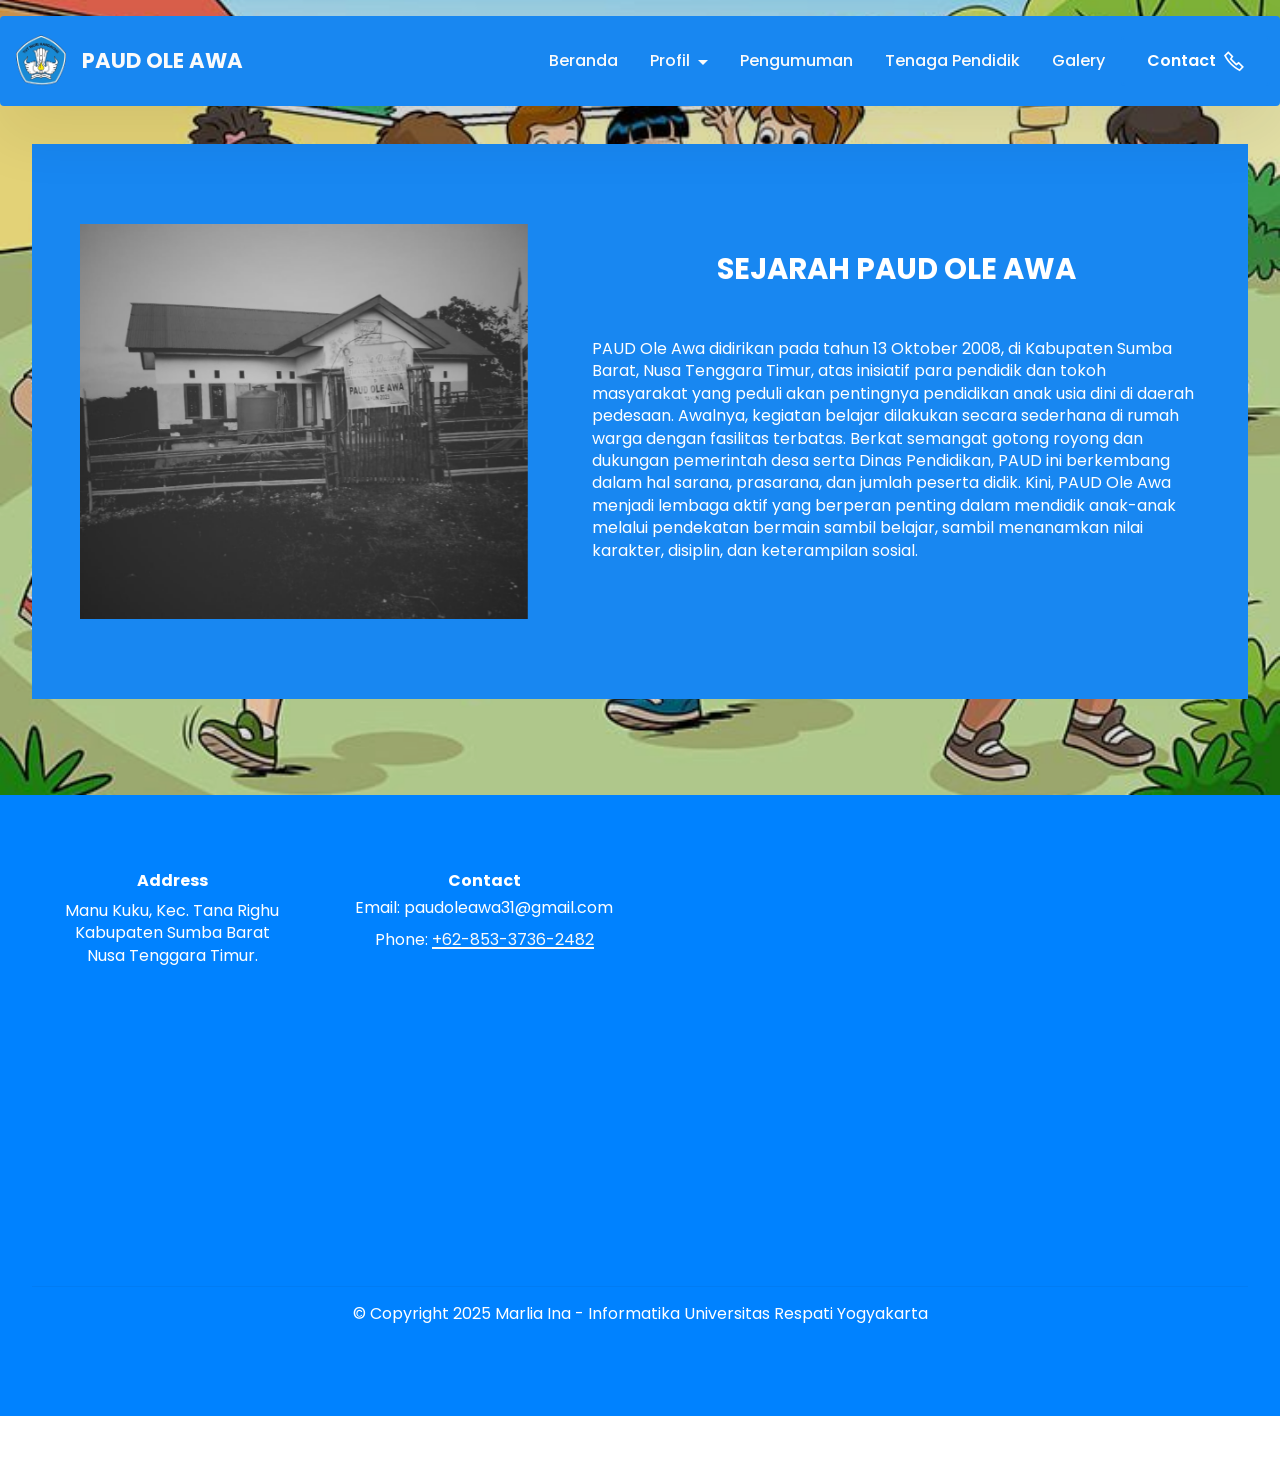
==== page1.html @ bfd46611 "create github pages" ====
<!DOCTYPE html>
<html  >
<head>
  <!-- Site made with Mobirise Website Builder v6.0.1, https://mobirise.com -->
  <meta charset="UTF-8">
  <meta http-equiv="X-UA-Compatible" content="IE=edge">
  <meta name="generator" content="Mobirise v6.0.1, mobirise.com">
  <meta name="viewport" content="width=device-width, initial-scale=1, minimum-scale=1">
  <link rel="shortcut icon" href="assets/images/logo-lg-removebg-preview.png-108x113.png" type="image/x-icon">
  <meta name="description" content="">
  
  
  <title>Sejarah</title>
  <link rel="stylesheet" href="assets/web/assets/mobirise-icons2/mobirise2.css">
  <link rel="stylesheet" href="assets/bootstrap/css/bootstrap.min.css">
  <link rel="stylesheet" href="assets/bootstrap/css/bootstrap-grid.min.css">
  <link rel="stylesheet" href="assets/bootstrap/css/bootstrap-reboot.min.css">
  <link rel="stylesheet" href="assets/animatecss/animate.css">
  <link rel="stylesheet" href="assets/dropdown/css/style.css">
  <link rel="stylesheet" href="assets/socicon/css/styles.css">
  <link rel="stylesheet" href="assets/theme/css/style.css">
  <link rel="preload" href="https://fonts.googleapis.com/css?family=Poppins:100,100i,200,200i,300,300i,400,400i,500,500i,600,600i,700,700i,800,800i,900,900i&display=swap" as="style" onload="this.onload=null;this.rel='stylesheet'">
  <noscript><link rel="stylesheet" href="https://fonts.googleapis.com/css?family=Poppins:100,100i,200,200i,300,300i,400,400i,500,500i,600,600i,700,700i,800,800i,900,900i&display=swap"></noscript>
  <link rel="preload" as="style" href="assets/mobirise/css/mbr-additional.css?v=QwxyKS"><link rel="stylesheet" href="assets/mobirise/css/mbr-additional.css?v=QwxyKS" type="text/css">

  
  
  
</head>
<body>
  
  <section data-bs-version="5.1" class="menu menu5 cid-uJWEbFoVuN" once="menu" id="menu05-1w">
	

	<nav class="navbar navbar-dropdown navbar-fixed-top navbar-expand-lg">
		<div class="container">
			<div class="navbar-brand">
				<span class="navbar-logo">
					<a href="index.html">
						<img src="assets/images/logo-lg-removebg-preview.png-108x113.png" alt="Mobirise Website Builder" style="height: 3.3rem;">
					</a>
				</span>
				<span class="navbar-caption-wrap"><a class="navbar-caption text-white display-4" href="index.html">PAUD OLE AWA</a></span>
			</div>
			<button class="navbar-toggler" type="button" data-toggle="collapse" data-bs-toggle="collapse" data-target="#navbarSupportedContent" data-bs-target="#navbarSupportedContent" aria-controls="navbarNavAltMarkup" aria-expanded="false" aria-label="Toggle navigation">
				<div class="hamburger">
					<span></span>
					<span></span>
					<span></span>
					<span></span>
				</div>
			</button>
			<div class="collapse navbar-collapse" id="navbarSupportedContent">
				<ul class="navbar-nav nav-dropdown" data-app-modern-menu="true"><li class="nav-item"><a class="nav-link link text-white display-7" href="index.html">Beranda</a></li><li class="nav-item dropdown"><a class="nav-link link dropdown-toggle text-white display-7" href="https://mobiri.se" data-toggle="dropdown-submenu" data-bs-toggle="dropdown" data-bs-auto-close="outside" aria-expanded="false">Profil</a><div class="dropdown-menu" aria-labelledby="dropdown-816"><a class="dropdown-item text-white display-7" href="page1.html">Sejarah Sekolah</a><a class="dropdown-item text-white display-7" href="page2.html">Visi-Misi dan Tujuan</a><a class="dropdown-item text-white display-7" href="page3.html">Struktur Organisasi</a><a class="dropdown-item text-white text-primary display-7" href="page9.html">Fasilitas</a></div></li><li class="nav-item">
						<a class="nav-link link text-white text-primary display-7" href="page5.html" aria-expanded="false">Pengumuman</a>
					</li>
					
					<li class="nav-item">
						<a class="nav-link link text-white display-7" href="page10.html" aria-expanded="false">Tenaga Pendidik</a>
					</li><li class="nav-item"><a class="nav-link link text-white display-7" href="page12.html">Galery</a></li></ul>
				<div class="navbar-buttons mbr-section-btn"><a class="btn btn-primary display-7" href="https://wa.me/6285337302482"><span class="mobi-mbri mobi-mbri-phone mbr-iconfont mbr-iconfont-btn" style="font-size: 20px;"></span>Contact</a></div>
			</div>
		</div>
	</nav>
</section>

<section data-bs-version="5.1" class="features17 cid-uLC2qaHLBu" id="features17-2s">
    

    
    <div class="mbr-overlay" style="opacity: 0.1; background-color: rgb(0, 0, 0);">
    </div>
    <div class="container">
        <div class="content-wrapper">
            <div class="row align-items-center">
                <div class="col-12 col-lg-5">
                    <div class="image-wrapper">
                        <img src="assets/images/paud-ole-awa-diedit-diedit.jpg-1005x885.jpg" alt="Mobirise Website Builder">
                    </div>
                </div>
                <div class="col-12 col-lg">
                    <div class="text-wrapper">
                        <h6 class="card-title mbr-fonts-style display-5">
                            <strong>SEJARAH PAUD OLE AWA</strong><br><strong><br></strong></h6>
                        <p class="mbr-text mbr-fonts-style mb-4 display-7">PAUD Ole Awa didirikan pada tahun 13 Oktober 2008, di Kabupaten Sumba Barat, Nusa Tenggara Timur, atas inisiatif para pendidik dan tokoh masyarakat yang peduli akan pentingnya pendidikan anak usia dini di daerah pedesaan. Awalnya, kegiatan belajar dilakukan secara sederhana di rumah warga dengan fasilitas terbatas. Berkat semangat gotong royong dan dukungan pemerintah desa serta Dinas Pendidikan, PAUD ini berkembang dalam hal sarana, prasarana, dan jumlah peserta didik. Kini, PAUD Ole Awa menjadi lembaga aktif yang berperan penting dalam mendidik anak-anak melalui pendekatan bermain sambil belajar, sambil menanamkan nilai karakter, disiplin, dan keterampilan sosial.</p>
                        
                    </div>
                </div>
            </div>
        </div>
    </div>
</section>

<section data-bs-version="5.1" class="footer6 cid-uLQdcfzUUz" once="footers" id="footer6-35">

    

    

    <div class="container">
        <div class="row content mbr-white">
            <div class="col-12 col-md-3 mbr-fonts-style display-7">
                <h5 class="mbr-section-subtitle mbr-fonts-style mb-2 display-7">
                    <strong>Address</strong>
                </h5>
                <p class="mbr-text mbr-fonts-style display-7">Manu Kuku, Kec. Tana Righu
<br>Kabupaten Sumba Barat
<br>Nusa Tenggara Timur.</p> <br>
                <h5 class="mbr-section-subtitle mbr-fonts-style mb-2 mt-4 display-7"></h5>
                <p class="mbr-text mbr-fonts-style mb-4 display-7"><br><br></p>
            </div>
            <div class="col-12 col-md-3 mbr-fonts-style display-7">
                <h5 class="mbr-section-subtitle mbr-fonts-style mb-2 display-7"><strong>Contact</strong></h5>
                <ul class="list mbr-fonts-style mb-4 display-7"><p>Email: paudoleawa31@gmail.com</p><p>Phone: <a href="https://wa.me/6285337302482" class="text-white">+62-853-3736-2482</a></p></ul>
                <h5 class="mbr-section-subtitle mbr-fonts-style mb-2 mt-5 display-7"></h5>
                <p class="mbr-text mbr-fonts-style mb-4 display-7"></p>
            </div>
            <div class="col-12 col-md-6">
                <div class="google-map"><iframe frameborder="0" style="border:0" src="https://www.google.com/maps/embed?pb=!1m18!1m12!1m3!1d31482.53290377568!2d119.40057334431647!3d-9.481165898339844!2m3!1f0!2f0!3f0!3m2!1i1024!2i768!4f13.1!3m3!1m2!1s0x2c4b277cff367c2d%3A0xf6e9ad5cb573e5f2!2sManu%20Kuku%2C%20Kec.%20Tana%20Righu%2C%20Kabupaten%20Sumba%20Barat%2C%20Nusa%20Tenggara%20Tim.!5e0!3m2!1sid!2sid!4v1749465279510!5m2!1sid!2sid" allowfullscreen=""></iframe></div>
            </div>
            <div class="col-md-6">
                
            </div>
        </div>
        <div class="footer-lower">
            <div class="media-container-row">
                <div class="col-sm-12">
                    <hr>
                </div>
            </div>
            <div class="col-sm-12 copyright pl-0">
                <p class="mbr-text mbr-fonts-style mbr-white display-7">
                    © Copyright 2025 Marlia Ina - Informatika Universitas Respati Yogyakarta</p>
            </div>
        </div>
    </div>
</section><section class="display-7" style="padding: 0;align-items: center;justify-content: center;flex-wrap: wrap;    align-content: center;display: flex;position: relative;height: 4rem;"><a href="https://mobiri.se/" style="flex: 1 1;height: 4rem;position: absolute;width: 100%;z-index: 1;"><img alt="" style="height: 4rem;" src="[data-uri]"></a><p style="margin: 0;text-align: center;" class="display-7">&#8204;</p><a style="z-index:1" href="https://mobirise.com/builder/ai-website-generator.html">AI Website Generator</a></section><script src="assets/bootstrap/js/bootstrap.bundle.min.js"></script>  <script src="assets/smoothscroll/smooth-scroll.js"></script>  <script src="assets/ytplayer/index.js"></script>  <script src="assets/dropdown/js/navbar-dropdown.js"></script>  <script src="assets/theme/js/script.js"></script>  
  
  
 <div id="scrollToTop" class="scrollToTop mbr-arrow-up"><a style="text-align: center;"><i class="mbr-arrow-up-icon mbr-arrow-up-icon-cm cm-icon cm-icon-smallarrow-up"></i></a></div>
    <input name="animation" type="hidden">
  </body>
</html>
---- assets/web/assets/mobirise-icons2/mobirise2.css ----
@font-face {
  font-family: 'Moririse2';
  font-display: swap;
  src:  url('mobirise2.eot?f2bix4');
  src:  url('mobirise2.eot?f2bix4#iefix') format('embedded-opentype'),
    url('mobirise2.ttf?f2bix4') format('truetype'),
    url('mobirise2.woff?f2bix4') format('woff'),
    url('mobirise2.svg?f2bix4#mobirise2') format('svg');
  font-weight: normal;
  font-style: normal;
}

[class^="mobi-"], [class*=" mobi-"] {
  /* use !important to prevent issues with browser extensions that change fonts */
  font-family: 'Moririse2' !important;
  speak: none;
  font-style: normal;
  font-weight: normal;
  font-variant: normal;
  text-transform: none;
  line-height: 1;

  /* Better Font Rendering =========== */
  -webkit-font-smoothing: antialiased;
  -moz-osx-font-smoothing: grayscale;
}

.mobi-mbri-add-submenu:before {
  content: "\e900";
}
.mobi-mbri-alert:before {
  content: "\e901";
}
.mobi-mbri-align-center:before {
  content: "\e902";
}
.mobi-mbri-align-justify:before {
  content: "\e903";
}
.mobi-mbri-align-left:before {
  content: "\e904";
}
.mobi-mbri-align-right:before {
  content: "\e905";
}
.mobi-mbri-android:before {
  content: "\e906";
}
.mobi-mbri-apple:before {
  content: "\e907";
}
.mobi-mbri-arrow-down:before {
  content: "\e908";
}
.mobi-mbri-arrow-next:before {
  content: "\e909";
}
.mobi-mbri-arrow-prev:before {
  content: "\e90a";
}
.mobi-mbri-arrow-up:before {
  content: "\e90b";
}
.mobi-mbri-bold:before {
  content: "\e90c";
}
.mobi-mbri-bookmark:before {
  content: "\e90d";
}
.mobi-mbri-bootstrap:before {
  content: "\e90e";
}
.mobi-mbri-briefcase:before {
  content: "\e90f";
}
.mobi-mbri-browse:before {
  content: "\e910";
}
.mobi-mbri-bulleted-list:before {
  content: "\e911";
}
.mobi-mbri-calendar:before {
  content: "\e912";
}
.mobi-mbri-camera:before {
  content: "\e913";
}
.mobi-mbri-cart-add:before {
  content: "\e914";
}
.mobi-mbri-cart-full:before {
  content: "\e915";
}
.mobi-mbri-cash:before {
  content: "\e916";
}
.mobi-mbri-change-style:before {
  content: "\e917";
}
.mobi-mbri-chat:before {
  content: "\e918";
}
.mobi-mbri-clock:before {
  content: "\e919";
}
.mobi-mbri-close:before {
  content: "\e91a";
}
.mobi-mbri-cloud:before {
  content: "\e91b";
}
.mobi-mbri-code:before {
  content: "\e91c";
}
.mobi-mbri-contact-form:before {
  content: "\e91d";
}
.mobi-mbri-credit-card:before {
  content: "\e91e";
}
.mobi-mbri-cursor-click:before {
  content: "\e91f";
}
.mobi-mbri-cust-feedback:before {
  content: "\e920";
}
.mobi-mbri-database:before {
  content: "\e921";
}
.mobi-mbri-delivery:before {
  content: "\e922";
}
.mobi-mbri-desktop:before {
  content: "\e923";
}
.mobi-mbri-devices:before {
  content: "\e924";
}
.mobi-mbri-down:before {
  content: "\e925";
}
.mobi-mbri-download-2:before {
  content: "\e926";
}
.mobi-mbri-download:before {
  content: "\e927";
}
.mobi-mbri-drag-n-drop-2:before {
  content: "\e928";
}
.mobi-mbri-drag-n-drop:before {
  content: "\e929";
}
.mobi-mbri-edit-2:before {
  content: "\e92a";
}
.mobi-mbri-edit:before {
  content: "\e92b";
}
.mobi-mbri-error:before {
  content: "\e92c";
}
.mobi-mbri-extension:before {
  content: "\e92d";
}
.mobi-mbri-features:before {
  content: "\e92e";
}
.mobi-mbri-file:before {
  content: "\e92f";
}
.mobi-mbri-flag:before {
  content: "\e930";
}
.mobi-mbri-folder:before {
  content: "\e931";
}
.mobi-mbri-gift:before {
  content: "\e932";
}
.mobi-mbri-github:before {
  content: "\e933";
}
.mobi-mbri-globe-2:before {
  content: "\e934";
}
.mobi-mbri-globe:before {
  content: "\e935";
}
.mobi-mbri-growing-chart:before {
  content: "\e936";
}
.mobi-mbri-hearth:before {
  content: "\e937";
}
.mobi-mbri-help:before {
  content: "\e938";
}
.mobi-mbri-home:before {
  content: "\e939";
}
.mobi-mbri-hot-cup:before {
  content: "\e93a";
}
.mobi-mbri-idea:before {
  content: "\e93b";
}
.mobi-mbri-image-gallery:before {
  content: "\e93c";
}
.mobi-mbri-image-slider:before {
  content: "\e93d";
}
.mobi-mbri-info:before {
  content: "\e93e";
}
.mobi-mbri-italic:before {
  content: "\e93f";
}
.mobi-mbri-key:before {
  content: "\e940";
}
.mobi-mbri-laptop:before {
  content: "\e941";
}
.mobi-mbri-layers:before {
  content: "\e942";
}
.mobi-mbri-left-right:before {
  content: "\e943";
}
.mobi-mbri-left:before {
  content: "\e944";
}
.mobi-mbri-letter:before {
  content: "\e945";
}
.mobi-mbri-like:before {
  content: "\e946";
}
.mobi-mbri-link:before {
  content: "\e947";
}
.mobi-mbri-lock:before {
  content: "\e948";
}
.mobi-mbri-login:before {
  content: "\e949";
}
.mobi-mbri-logout:before {
  content: "\e94a";
}
.mobi-mbri-magic-stick:before {
  content: "\e94b";
}
.mobi-mbri-map-pin:before {
  content: "\e94c";
}
.mobi-mbri-menu:before {
  content: "\e94d";
}
.mobi-mbri-mobile-2:before {
  content: "\e94e";
}
.mobi-mbri-mobile-horizontal:before {
  content: "\e94f";
}
.mobi-mbri-mobile:before {
  content: "\e950";
}
.mobi-mbri-mobirise:before {
  content: "\e951";
}
.mobi-mbri-more-horizontal:before {
  content: "\e952";
}
.mobi-mbri-more-vertical:before {
  content: "\e953";
}
.mobi-mbri-music:before {
  content: "\e954";
}
.mobi-mbri-new-file:before {
  content: "\e955";
}
.mobi-mbri-numbered-list:before {
  content: "\e956";
}
.mobi-mbri-opened-folder:before {
  content: "\e957";
}
.mobi-mbri-pages:before {
  content: "\e958";
}
.mobi-mbri-paper-plane:before {
  content: "\e959";
}
.mobi-mbri-paperclip:before {
  content: "\e95a";
}
.mobi-mbri-phone:before {
  content: "\e95b";
}
.mobi-mbri-photo:before {
  content: "\e95c";
}
.mobi-mbri-photos:before {
  content: "\e95d";
}
.mobi-mbri-pin:before {
  content: "\e95e";
}
.mobi-mbri-play:before {
  content: "\e95f";
}
.mobi-mbri-plus:before {
  content: "\e960";
}
.mobi-mbri-preview:before {
  content: "\e961";
}
.mobi-mbri-print:before {
  content: "\e962";
}
.mobi-mbri-protect:before {
  content: "\e963";
}
.mobi-mbri-question:before {
  content: "\e964";
}
.mobi-mbri-quote-left:before {
  content: "\e965";
}
.mobi-mbri-quote-right:before {
  content: "\e966";
}
.mobi-mbri-redo:before {
  content: "\e967";
}
.mobi-mbri-refresh:before {
  content: "\e968";
}
.mobi-mbri-responsive-2:before {
  content: "\e969";
}
.mobi-mbri-responsive:before {
  content: "\e96a";
}
.mobi-mbri-right:before {
  content: "\e96b";
}
.mobi-mbri-rocket:before {
  content: "\e96c";
}
.mobi-mbri-sad-face:before {
  content: "\e96d";
}
.mobi-mbri-sale:before {
  content: "\e96e";
}
.mobi-mbri-save:before {
  content: "\e96f";
}
.mobi-mbri-search:before {
  content: "\e970";
}
.mobi-mbri-setting-2:before {
  content: "\e971";
}
.mobi-mbri-setting-3:before {
  content: "\e972";
}
.mobi-mbri-setting:before {
  content: "\e973";
}
.mobi-mbri-share:before {
  content: "\e974";
}
.mobi-mbri-shopping-bag:before {
  content: "\e975";
}
.mobi-mbri-shopping-basket:before {
  content: "\e976";
}
.mobi-mbri-shopping-cart:before {
  content: "\e977";
}
.mobi-mbri-sites:before {
  content: "\e978";
}
.mobi-mbri-smile-face:before {
  content: "\e979";
}
.mobi-mbri-speed:before {
  content: "\e97a";
}
.mobi-mbri-star:before {
  content: "\e97b";
}
.mobi-mbri-success:before {
  content: "\e97c";
}
.mobi-mbri-sun:before {
  content: "\e97d";
}
.mobi-mbri-sun2:before {
  content: "\e97e";
}
.mobi-mbri-tablet-vertical:before {
  content: "\e97f";
}
.mobi-mbri-tablet:before {
  content: "\e980";
}
.mobi-mbri-target:before {
  content: "\e981";
}
.mobi-mbri-timer:before {
  content: "\e982";
}
.mobi-mbri-to-ftp:before {
  content: "\e983";
}
.mobi-mbri-to-local-drive:before {
  content: "\e984";
}
.mobi-mbri-touch-swipe:before {
  content: "\e985";
}
.mobi-mbri-touch:before {
  content: "\e986";
}
.mobi-mbri-trash:before {
  content: "\e987";
}
.mobi-mbri-underline:before {
  content: "\e988";
}
.mobi-mbri-undo:before {
  content: "\e989";
}
.mobi-mbri-unlink:before {
  content: "\e98a";
}
.mobi-mbri-unlock:before {
  content: "\e98b";
}
.mobi-mbri-up-down:before {
  content: "\e98c";
}
.mobi-mbri-up:before {
  content: "\e98d";
}
.mobi-mbri-update:before {
  content: "\e98e";
}
.mobi-mbri-upload-2:before {
  content: "\e98f";
}
.mobi-mbri-upload:before {
  content: "\e990";
}
.mobi-mbri-user-2:before {
  content: "\e991";
}
.mobi-mbri-user:before {
  content: "\e992";
}
.mobi-mbri-users:before {
  content: "\e993";
}
.mobi-mbri-video-play:before {
  content: "\e994";
}
.mobi-mbri-video:before {
  content: "\e995";
}
.mobi-mbri-watch:before {
  content: "\e996";
}
.mobi-mbri-website-theme-2:before {
  content: "\e997";
}
.mobi-mbri-website-theme:before {
  content: "\e998";
}
.mobi-mbri-wifi:before {
  content: "\e999";
}
.mobi-mbri-windows:before {
  content: "\e99a";
}
.mobi-mbri-zoom-in:before {
  content: "\e99b";
}
.mobi-mbri-zoom-out:before {
  content: "\e99c";
}
---- assets/dropdown/css/style.css ----
.navbar-dropdown {
  left: 0;
  padding: 0;
  position: absolute;
  right: 0;
  top: 0;
  transition: all 0.45s ease;
  z-index: 1030;
  background: #282828; }
  .navbar-dropdown .navbar-logo {
    margin-right: 0.8rem;
    transition: margin 0.3s ease-in-out;
    vertical-align: middle; }
    .navbar-dropdown .navbar-logo img {
      height: 3.125rem;
      transition: all 0.3s ease-in-out; }
    .navbar-dropdown .navbar-logo.mbr-iconfont {
      font-size: 3.125rem;
      line-height: 3.125rem; }
  .navbar-dropdown .navbar-caption {
    font-weight: 700;
    white-space: normal;
    vertical-align: -4px;
    line-height: 3.125rem !important; }
    .navbar-dropdown .navbar-caption, .navbar-dropdown .navbar-caption:hover {
      color: inherit;
      text-decoration: none; }
  .navbar-dropdown .mbr-iconfont + .navbar-caption {
    vertical-align: -1px; }
  .navbar-dropdown.navbar-fixed-top {
    position: fixed; }
  .navbar-dropdown .navbar-brand span {
    vertical-align: -4px; }
  .navbar-dropdown.bg-color.transparent {
    background: none; }
  .navbar-dropdown.navbar-short .navbar-brand {
    padding: 0.625rem 0; }
    .navbar-dropdown.navbar-short .navbar-brand span {
      vertical-align: -1px; }
  .navbar-dropdown.navbar-short .navbar-caption {
    line-height: 2.375rem !important;
    vertical-align: -2px; }
  .navbar-dropdown.navbar-short .navbar-logo {
    margin-right: 0.5rem; }
    .navbar-dropdown.navbar-short .navbar-logo img {
      height: 2.375rem; }
    .navbar-dropdown.navbar-short .navbar-logo.mbr-iconfont {
      font-size: 2.375rem;
      line-height: 2.375rem; }
  .navbar-dropdown.navbar-short .mbr-table-cell {
    height: 3.625rem; }
  .navbar-dropdown .navbar-close {
    left: 0.6875rem;
    position: fixed;
    top: 0.75rem;
    z-index: 1000; }
  .navbar-dropdown .hamburger-icon {
    content: "";
    display: inline-block;
    vertical-align: middle;
    width: 16px;
    -webkit-box-shadow: 0 -6px 0 1px #282828,0 0 0 1px #282828,0 6px 0 1px #282828;
    -moz-box-shadow: 0 -6px 0 1px #282828,0 0 0 1px #282828,0 6px 0 1px #282828;
    box-shadow: 0 -6px 0 1px #282828,0 0 0 1px #282828,0 6px 0 1px #282828; }

.dropdown-menu .dropdown-toggle[data-toggle="dropdown-submenu"]::after {
  border-bottom: 0.35em solid transparent;
  border-left: 0.35em solid;
  border-right: 0;
  border-top: 0.35em solid transparent;
  margin-left: 0.3rem; }

.dropdown-menu .dropdown-item:focus {
  outline: 0; }

.nav-dropdown {
  font-size: 0.75rem;
  font-weight: 500;
  height: auto !important; }
  .nav-dropdown .nav-btn {
    padding-left: 1rem; }
  .nav-dropdown .link {
    margin: .667em 1.667em;
    font-weight: 500;
    padding: 0;
    transition: color .2s ease-in-out; }
    .nav-dropdown .link.dropdown-toggle {
      margin-right: 2.583em; }
      .nav-dropdown .link.dropdown-toggle::after {
        margin-left: .25rem;
        border-top: 0.35em solid;
        border-right: 0.35em solid transparent;
        border-left: 0.35em solid transparent;
        border-bottom: 0; }
      .nav-dropdown .link.dropdown-toggle[aria-expanded="true"] {
        margin: 0;
        padding: 0.667em 3.263em  0.667em 1.667em; }
  .nav-dropdown .link::after,
  .nav-dropdown .dropdown-item::after {
    color: inherit; }
  .nav-dropdown .btn {
    font-size: 0.75rem;
    font-weight: 700;
    letter-spacing: 0;
    margin-bottom: 0;
    padding-left: 1.25rem;
    padding-right: 1.25rem; }
  .nav-dropdown .dropdown-menu {
    border-radius: 0;
    border: 0;
    left: 0;
    margin: 0;
    padding-bottom: 1.25rem;
    padding-top: 1.25rem;
    position: relative; }
  .nav-dropdown .dropdown-submenu {
    margin-left: 0.125rem;
    top: 0; }
  .nav-dropdown .dropdown-item {
    font-weight: 500;
    line-height: 2;
    padding: 0.3846em 4.615em 0.3846em 1.5385em;
    position: relative;
    transition: color .2s ease-in-out, background-color .2s ease-in-out; }
    .nav-dropdown .dropdown-item::after {
      margin-top: -0.3077em;
      position: absolute;
      right: 1.1538em;
      top: 50%; }
    .nav-dropdown .dropdown-item:focus, .nav-dropdown .dropdown-item:hover {
      background: none; }

@media (max-width: 767px) {
  .nav-dropdown.navbar-toggleable-sm {
    bottom: 0;
    display: none;
    left: 0;
    overflow-x: hidden;
    position: fixed;
    top: 0;
    transform: translateX(-100%);
    -ms-transform: translateX(-100%);
    -webkit-transform: translateX(-100%);
    width: 18.75rem;
    z-index: 999; } }
.nav-dropdown.navbar-toggleable-xl {
  bottom: 0;
  display: none;
  left: 0;
  overflow-x: hidden;
  position: fixed;
  top: 0;
  transform: translateX(-100%);
  -ms-transform: translateX(-100%);
  -webkit-transform: translateX(-100%);
  width: 18.75rem;
  z-index: 999; }

.nav-dropdown-sm {
  display: block !important;
  overflow-x: hidden;
  overflow: auto;
  padding-top: 3.875rem; }
  .nav-dropdown-sm::after {
    content: "";
    display: block;
    height: 3rem;
    width: 100%; }
  .nav-dropdown-sm.collapse.in ~ .navbar-close {
    display: block !important; }
  .nav-dropdown-sm.collapsing, .nav-dropdown-sm.collapse.in {
    transform: translateX(0);
    -ms-transform: translateX(0);
    -webkit-transform: translateX(0);
    transition: all 0.25s ease-out;
    -webkit-transition: all 0.25s ease-out;
    background: #282828; }
  .nav-dropdown-sm.collapsing[aria-expanded="false"] {
    transform: translateX(-100%);
    -ms-transform: translateX(-100%);
    -webkit-transform: translateX(-100%); }
  .nav-dropdown-sm .nav-item {
    display: block;
    margin-left: 0 !important;
    padding-left: 0; }
  .nav-dropdown-sm .link,
  .nav-dropdown-sm .dropdown-item {
    border-top: 1px dotted rgba(255, 255, 255, 0.1);
    font-size: 0.8125rem;
    line-height: 1.6;
    margin: 0 !important;
    padding: 0.875rem 2.4rem 0.875rem 1.5625rem !important;
    position: relative;
    white-space: normal; }
    .nav-dropdown-sm .link:focus, .nav-dropdown-sm .link:hover,
    .nav-dropdown-sm .dropdown-item:focus,
    .nav-dropdown-sm .dropdown-item:hover {
      background: rgba(0, 0, 0, 0.2) !important;
      color: #c0a375; }
  .nav-dropdown-sm .nav-btn {
    position: relative;
    padding: 1.5625rem 1.5625rem 0 1.5625rem; }
    .nav-dropdown-sm .nav-btn::before {
      border-top: 1px dotted rgba(255, 255, 255, 0.1);
      content: "";
      left: 0;
      position: absolute;
      top: 0;
      width: 100%; }
    .nav-dropdown-sm .nav-btn + .nav-btn {
      padding-top: 0.625rem; }
      .nav-dropdown-sm .nav-btn + .nav-btn::before {
        display: none; }
  .nav-dropdown-sm .btn {
    padding: 0.625rem 0; }
  .nav-dropdown-sm .dropdown-toggle[data-toggle="dropdown-submenu"]::after {
    margin-left: .25rem;
    border-top: 0.35em solid;
    border-right: 0.35em solid transparent;
    border-left: 0.35em solid transparent;
    border-bottom: 0; }
  .nav-dropdown-sm .dropdown-toggle[data-toggle="dropdown-submenu"][aria-expanded="true"]::after {
    border-top: 0;
    border-right: 0.35em solid transparent;
    border-left: 0.35em solid transparent;
    border-bottom: 0.35em solid; }
  .nav-dropdown-sm .dropdown-menu {
    margin: 0;
    padding: 0;
    position: relative;
    top: 0;
    left: 0;
    width: 100%;
    border: 0;
    float: none;
    border-radius: 0;
    background: none; }
  .nav-dropdown-sm .dropdown-submenu {
    left: 100%;
    margin-left: 0.125rem;
    margin-top: -1.25rem;
    top: 0; }

.navbar-toggleable-sm .nav-dropdown .dropdown-menu {
  position: absolute; }

.navbar-toggleable-sm .nav-dropdown .dropdown-submenu {
  left: 100%;
  margin-left: 0.125rem;
  margin-top: -1.25rem;
  top: 0; }

.navbar-toggleable-sm.opened .nav-dropdown .dropdown-menu {
  position: relative; }

.navbar-toggleable-sm.opened .nav-dropdown .dropdown-submenu {
  left: 0;
  margin-left: 00rem;
  margin-top: 0rem;
  top: 0; }

.is-builder .nav-dropdown.collapsing {
  transition: none !important; }
---- assets/socicon/css/styles.css ----
@charset "UTF-8";

@font-face {
  font-family: 'Socicon';
  src:  url('../fonts/socicon.eot');
  src:  url('../fonts/socicon.eot?#iefix') format('embedded-opentype'),
    url('../fonts/socicon.woff2') format('woff2'),
    url('../fonts/socicon.ttf') format('truetype'),
    url('../fonts/socicon.woff') format('woff'),
    url('../fonts/socicon.svg#socicon') format('svg');
  font-weight: normal;
  font-style: normal;
  font-display: swap;
}

[data-icon]:before {
  font-family: "socicon" !important;
  content: attr(data-icon);
  font-style: normal !important;
  font-weight: normal !important;
  font-variant: normal !important;
  text-transform: none !important;
  speak: none;
  line-height: 1;
  -webkit-font-smoothing: antialiased;
  -moz-osx-font-smoothing: grayscale;
}

[class^="socicon-"], [class*=" socicon-"] {
  /* use !important to prevent issues with browser extensions that change fonts */
  font-family: 'Socicon' !important;
  speak: none;
  font-style: normal;
  font-weight: normal;
  font-variant: normal;
  text-transform: none;
  line-height: 1;

  /* Better Font Rendering =========== */
  -webkit-font-smoothing: antialiased;
  -moz-osx-font-smoothing: grayscale;
}

.socicon-500px:before {
  content: "\e000";
}
.socicon-8tracks:before {
  content: "\e001";
}
.socicon-airbnb:before {
  content: "\e002";
}
.socicon-alliance:before {
  content: "\e003";
}
.socicon-amazon:before {
  content: "\e004";
}
.socicon-amplement:before {
  content: "\e005";
}
.socicon-android:before {
  content: "\e006";
}
.socicon-angellist:before {
  content: "\e007";
}
.socicon-apple:before {
  content: "\e008";
}
.socicon-appnet:before {
  content: "\e009";
}
.socicon-baidu:before {
  content: "\e00a";
}
.socicon-bandcamp:before {
  content: "\e00b";
}
.socicon-battlenet:before {
  content: "\e00c";
}
.socicon-mixer:before {
  content: "\e00d";
}
.socicon-bebee:before {
  content: "\e00e";
}
.socicon-bebo:before {
  content: "\e00f";
}
.socicon-behance:before {
  content: "\e010";
}
.socicon-blizzard:before {
  content: "\e011";
}
.socicon-blogger:before {
  content: "\e012";
}
.socicon-buffer:before {
  content: "\e013";
}
.socicon-chrome:before {
  content: "\e014";
}
.socicon-coderwall:before {
  content: "\e015";
}
.socicon-curse:before {
  content: "\e016";
}
.socicon-dailymotion:before {
  content: "\e017";
}
.socicon-deezer:before {
  content: "\e018";
}
.socicon-delicious:before {
  content: "\e019";
}
.socicon-deviantart:before {
  content: "\e01a";
}
.socicon-diablo:before {
  content: "\e01b";
}
.socicon-digg:before {
  content: "\e01c";
}
.socicon-discord:before {
  content: "\e01d";
}
.socicon-disqus:before {
  content: "\e01e";
}
.socicon-douban:before {
  content: "\e01f";
}
.socicon-draugiem:before {
  content: "\e020";
}
.socicon-dribbble:before {
  content: "\e021";
}
.socicon-drupal:before {
  content: "\e022";
}
.socicon-ebay:before {
  content: "\e023";
}
.socicon-ello:before {
  content: "\e024";
}
.socicon-endomodo:before {
  content: "\e025";
}
.socicon-envato:before {
  content: "\e026";
}
.socicon-etsy:before {
  content: "\e027";
}
.socicon-facebook:before {
  content: "\e028";
}
.socicon-feedburner:before {
  content: "\e029";
}
.socicon-filmweb:before {
  content: "\e02a";
}
.socicon-firefox:before {
  content: "\e02b";
}
.socicon-flattr:before {
  content: "\e02c";
}
.socicon-flickr:before {
  content: "\e02d";
}
.socicon-formulr:before {
  content: "\e02e";
}
.socicon-forrst:before {
  content: "\e02f";
}
.socicon-foursquare:before {
  content: "\e030";
}
.socicon-friendfeed:before {
  content: "\e031";
}
.socicon-github:before {
  content: "\e032";
}
.socicon-goodreads:before {
  content: "\e033";
}
.socicon-google:before {
  content: "\e034";
}
.socicon-googlescholar:before {
  content: "\e035";
}
.socicon-googlegroups:before {
  content: "\e036";
}
.socicon-googlephotos:before {
  content: "\e037";
}
.socicon-googleplus:before {
  content: "\e038";
}
.socicon-grooveshark:before {
  content: "\e039";
}
.socicon-hackerrank:before {
  content: "\e03a";
}
.socicon-hearthstone:before {
  content: "\e03b";
}
.socicon-hellocoton:before {
  content: "\e03c";
}
.socicon-heroes:before {
  content: "\e03d";
}
.socicon-smashcast:before {
  content: "\e03e";
}
.socicon-horde:before {
  content: "\e03f";
}
.socicon-houzz:before {
  content: "\e040";
}
.socicon-icq:before {
  content: "\e041";
}
.socicon-identica:before {
  content: "\e042";
}
.socicon-imdb:before {
  content: "\e043";
}
.socicon-instagram:before {
  content: "\e044";
}
.socicon-issuu:before {
  content: "\e045";
}
.socicon-istock:before {
  content: "\e046";
}
.socicon-itunes:before {
  content: "\e047";
}
.socicon-keybase:before {
  content: "\e048";
}
.socicon-lanyrd:before {
  content: "\e049";
}
.socicon-lastfm:before {
  content: "\e04a";
}
.socicon-line:before {
  content: "\e04b";
}
.socicon-linkedin:before {
  content: "\e04c";
}
.socicon-livejournal:before {
  content: "\e04d";
}
.socicon-lyft:before {
  content: "\e04e";
}
.socicon-macos:before {
  content: "\e04f";
}
.socicon-mail:before {
  content: "\e050";
}
.socicon-medium:before {
  content: "\e051";
}
.socicon-meetup:before {
  content: "\e052";
}
.socicon-mixcloud:before {
  content: "\e053";
}
.socicon-modelmayhem:before {
  content: "\e054";
}
.socicon-mumble:before {
  content: "\e055";
}
.socicon-myspace:before {
  content: "\e056";
}
.socicon-newsvine:before {
  content: "\e057";
}
.socicon-nintendo:before {
  content: "\e058";
}
.socicon-npm:before {
  content: "\e059";
}
.socicon-odnoklassniki:before {
  content: "\e05a";
}
.socicon-openid:before {
  content: "\e05b";
}
.socicon-opera:before {
  content: "\e05c";
}
.socicon-outlook:before {
  content: "\e05d";
}
.socicon-overwatch:before {
  content: "\e05e";
}
.socicon-patreon:before {
  content: "\e05f";
}
.socicon-paypal:before {
  content: "\e060";
}
.socicon-periscope:before {
  content: "\e061";
}
.socicon-persona:before {
  content: "\e062";
}
.socicon-pinterest:before {
  content: "\e063";
}
.socicon-play:before {
  content: "\e064";
}
.socicon-player:before {
  content: "\e065";
}
.socicon-playstation:before {
  content: "\e066";
}
.socicon-pocket:before {
  content: "\e067";
}
.socicon-qq:before {
  content: "\e068";
}
.socicon-quora:before {
  content: "\e069";
}
.socicon-raidcall:before {
  content: "\e06a";
}
.socicon-ravelry:before {
  content: "\e06b";
}
.socicon-reddit:before {
  content: "\e06c";
}
.socicon-renren:before {
  content: "\e06d";
}
.socicon-researchgate:before {
  content: "\e06e";
}
.socicon-residentadvisor:before {
  content: "\e06f";
}
.socicon-reverbnation:before {
  content: "\e070";
}
.socicon-rss:before {
  content: "\e071";
}
.socicon-sharethis:before {
  content: "\e072";
}
.socicon-skype:before {
  content: "\e073";
}
.socicon-slideshare:before {
  content: "\e074";
}
.socicon-smugmug:before {
  content: "\e075";
}
.socicon-snapchat:before {
  content: "\e076";
}
.socicon-songkick:before {
  content: "\e077";
}
.socicon-soundcloud:before {
  content: "\e078";
}
.socicon-spotify:before {
  content: "\e079";
}
.socicon-stackexchange:before {
  content: "\e07a";
}
.socicon-stackoverflow:before {
  content: "\e07b";
}
.socicon-starcraft:before {
  content: "\e07c";
}
.socicon-stayfriends:before {
  content: "\e07d";
}
.socicon-steam:before {
  content: "\e07e";
}
.socicon-storehouse:before {
  content: "\e07f";
}
.socicon-strava:before {
  content: "\e080";
}
.socicon-streamjar:before {
  content: "\e081";
}
.socicon-stumbleupon:before {
  content: "\e082";
}
.socicon-swarm:before {
  content: "\e083";
}
.socicon-teamspeak:before {
  content: "\e084";
}
.socicon-teamviewer:before {
  content: "\e085";
}
.socicon-technorati:before {
  content: "\e086";
}
.socicon-telegram:before {
  content: "\e087";
}
.socicon-tripadvisor:before {
  content: "\e088";
}
.socicon-tripit:before {
  content: "\e089";
}
.socicon-triplej:before {
  content: "\e08a";
}
.socicon-tumblr:before {
  content: "\e08b";
}
.socicon-twitch:before {
  content: "\e08c";
}
.socicon-twitter:before {
  content: "\e08d";
}
.socicon-uber:before {
  content: "\e08e";
}
.socicon-ventrilo:before {
  content: "\e08f";
}
.socicon-viadeo:before {
  content: "\e090";
}
.socicon-viber:before {
  content: "\e091";
}
.socicon-viewbug:before {
  content: "\e092";
}
.socicon-vimeo:before {
  content: "\e093";
}
.socicon-vine:before {
  content: "\e094";
}
.socicon-vkontakte:before {
  content: "\e095";
}
.socicon-warcraft:before {
  content: "\e096";
}
.socicon-wechat:before {
  content: "\e097";
}
.socicon-weibo:before {
  content: "\e098";
}
.socicon-whatsapp:before {
  content: "\e099";
}
.socicon-wikipedia:before {
  content: "\e09a";
}
.socicon-windows:before {
  content: "\e09b";
}
.socicon-wordpress:before {
  content: "\e09c";
}
.socicon-wykop:before {
  content: "\e09d";
}
.socicon-xbox:before {
  content: "\e09e";
}
.socicon-xing:before {
  content: "\e09f";
}
.socicon-yahoo:before {
  content: "\e0a0";
}
.socicon-yammer:before {
  content: "\e0a1";
}
.socicon-yandex:before {
  content: "\e0a2";
}
.socicon-yelp:before {
  content: "\e0a3";
}
.socicon-younow:before {
  content: "\e0a4";
}
.socicon-youtube:before {
  content: "\e0a5";
}
.socicon-zapier:before {
  content: "\e0a6";
}
.socicon-zerply:before {
  content: "\e0a7";
}
.socicon-zomato:before {
  content: "\e0a8";
}
.socicon-zynga:before {
  content: "\e0a9";
}
.socicon-spreadshirt:before {
  content: "\e901";
}
.socicon-gamejolt:before {
  content: "\e902";
}
.socicon-trello:before {
  content: "\e903";
}
.socicon-tunein:before {
  content: "\e904";
}
.socicon-bloglovin:before {
  content: "\e905";
}
.socicon-gamewisp:before {
  content: "\e906";
}
.socicon-messenger:before {
  content: "\e907";
}
.socicon-pandora:before {
  content: "\e908";
}
.socicon-augment:before {
  content: "\e909";
}
.socicon-bitbucket:before {
  content: "\e90a";
}
.socicon-fyuse:before {
  content: "\e90b";
}
.socicon-yt-gaming:before {
  content: "\e90c";
}
.socicon-sketchfab:before {
  content: "\e90d";
}
.socicon-mobcrush:before {
  content: "\e90e";
}
.socicon-microsoft:before {
  content: "\e90f";
}
.socicon-realtor:before {
  content: "\e910";
}
.socicon-tidal:before {
  content: "\e911";
}
.socicon-qobuz:before {
  content: "\e912";
}
.socicon-natgeo:before {
  content: "\e913";
}
.socicon-mastodon:before {
  content: "\e914";
}
.socicon-unsplash:before {
  content: "\e915";
}
.socicon-homeadvisor:before {
  content: "\e916";
}
.socicon-angieslist:before {
  content: "\e917";
}
.socicon-codepen:before {
  content: "\e918";
}
.socicon-slack:before {
  content: "\e919";
}
.socicon-openaigym:before {
  content: "\e91a";
}
.socicon-logmein:before {
  content: "\e91b";
}
.socicon-fiverr:before {
  content: "\e91c";
}
.socicon-gotomeeting:before {
  content: "\e91d";
}
.socicon-aliexpress:before {
  content: "\e91e";
}
.socicon-guru:before {
  content: "\e91f";
}
.socicon-appstore:before {
  content: "\e920";
}
.socicon-homes:before {
  content: "\e921";
}
.socicon-zoom:before {
  content: "\e922";
}
.socicon-alibaba:before {
  content: "\e923";
}
.socicon-craigslist:before {
  content: "\e924";
}
.socicon-wix:before {
  content: "\e925";
}
.socicon-redfin:before {
  content: "\e926";
}
.socicon-googlecalendar:before {
  content: "\e927";
}
.socicon-shopify:before {
  content: "\e928";
}
.socicon-freelancer:before {
  content: "\e929";
}
.socicon-seedrs:before {
  content: "\e92a";
}
.socicon-bing:before {
  content: "\e92b";
}
.socicon-doodle:before {
  content: "\e92c";
}
.socicon-bonanza:before {
  content: "\e92d";
}
.socicon-squarespace:before {
  content: "\e92e";
}
.socicon-toptal:before {
  content: "\e92f";
}
.socicon-gust:before {
  content: "\e930";
}
.socicon-ask:before {
  content: "\e931";
}
.socicon-trulia:before {
  content: "\e932";
}
.socicon-loomly:before {
  content: "\e933";
}
.socicon-ghost:before {
  content: "\e934";
}
.socicon-upwork:before {
  content: "\e935";
}
.socicon-fundable:before {
  content: "\e936";
}
.socicon-booking:before {
  content: "\e937";
}
.socicon-googlemaps:before {
  content: "\e938";
}
.socicon-zillow:before {
  content: "\e939";
}
.socicon-niconico:before {
  content: "\e93a";
}
.socicon-toneden:before {
  content: "\e93b";
}
.socicon-crunchbase:before {
  content: "\e93c";
}
.socicon-homefy:before {
  content: "\e93d";
}
.socicon-calendly:before {
  content: "\e93e";
}
.socicon-livemaster:before {
  content: "\e93f";
}
.socicon-udemy:before {
  content: "\e940";
}
.socicon-codered:before {
  content: "\e941";
}
.socicon-origin:before {
  content: "\e942";
}
.socicon-nextdoor:before {
  content: "\e943";
}
.socicon-portfolio:before {
  content: "\e944";
}
.socicon-instructables:before {
  content: "\e945";
}
.socicon-gitlab:before {
  content: "\e946";
}
.socicon-hackernews:before {
  content: "\e947";
}
.socicon-smashwords:before {
  content: "\e948";
}
.socicon-kobo:before {
  content: "\e949";
}
.socicon-bookbub:before {
  content: "\e94a";
}
.socicon-mailru:before {
  content: "\e94b";
}
.socicon-moddb:before {
  content: "\e94c";
}
.socicon-indiedb:before {
  content: "\e94d";
}
.socicon-traxsource:before {
  content: "\e94e";
}
.socicon-gamefor:before {
  content: "\e94f";
}
.socicon-pixiv:before {
  content: "\e950";
}
.socicon-myanimelist:before {
  content: "\e951";
}
.socicon-blackberry:before {
  content: "\e952";
}
.socicon-wickr:before {
  content: "\e953";
}
.socicon-spip:before {
  content: "\e954";
}
.socicon-napster:before {
  content: "\e955";
}
.socicon-beatport:before {
  content: "\e956";
}
.socicon-hackerone:before {
  content: "\e957";
}
.socicon-internet:before {
  content: "\e958";
}
.socicon-ubuntu:before {
  content: "\e959";
}
.socicon-artstation:before {
  content: "\e95a";
}
.socicon-invision:before {
  content: "\e95b";
}
.socicon-torial:before {
  content: "\e95c";
}
.socicon-collectorz:before {
  content: "\e95d";
}
.socicon-seenthis:before {
  content: "\e95e";
}
.socicon-googleplaymusic:before {
  content: "\e95f";
}
.socicon-debian:before {
  content: "\e960";
}
.socicon-filmfreeway:before {
  content: "\e961";
}
.socicon-gnome:before {
  content: "\e962";
}
.socicon-itchio:before {
  content: "\e963";
}
.socicon-jamendo:before {
  content: "\e964";
}
.socicon-mix:before {
  content: "\e965";
}
.socicon-sharepoint:before {
  content: "\e966";
}
.socicon-tinder:before {
  content: "\e967";
}
.socicon-windguru:before {
  content: "\e968";
}
.socicon-cdbaby:before {
  content: "\e969";
}
.socicon-elementaryos:before {
  content: "\e96a";
}
.socicon-stage32:before {
  content: "\e96b";
}
.socicon-tiktok:before {
  content: "\e96c";
}
.socicon-gitter:before {
  content: "\e96d";
}
.socicon-letterboxd:before {
  content: "\e96e";
}
.socicon-threema:before {
  content: "\e96f";
}
.socicon-splice:before {
  content: "\e970";
}
.socicon-metapop:before {
  content: "\e971";
}
.socicon-naver:before {
  content: "\e972";
}
.socicon-remote:before {
  content: "\e973";
}
.socicon-flipboard:before {
  content: "\e974";
}
.socicon-googlehangouts:before {
  content: "\e975";
}
.socicon-dlive:before {
  content: "\e976";
}
.socicon-vsco:before {
  content: "\e977";
}
.socicon-stitcher:before {
  content: "\e978";
}
.socicon-avvo:before {
  content: "\e979";
}
.socicon-redbubble:before {
  content: "\e97a";
}
.socicon-society6:before {
  content: "\e97b";
}
.socicon-zazzle:before {
  content: "\e97c";
}
.socicon-eitaa:before {
  content: "\e97d";
}
.socicon-soroush:before {
  content: "\e97e";
}
.socicon-bale:before {
  content: "\e97f";
}
---- assets/theme/css/style.css ----
@charset "UTF-8";
section {
  background-color: #ffffff;
}

body {
  font-style: normal;
  line-height: 1.5;
  font-weight: 400;
  color: #232323;
  position: relative;
}

button {
  background-color: transparent;
  border-color: transparent;
}

.embla__button,
.carousel-control {
  background-color: #edefea !important;
  opacity: 0.8 !important;
  color: #464845 !important;
  border-color: #edefea !important;
}

.carousel .close,
.modalWindow .close {
  background-color: #edefea !important;
  color: #464845 !important;
  border-color: #edefea !important;
  opacity: 0.8 !important;
}

.carousel .close:hover,
.modalWindow .close:hover {
  opacity: 1 !important;
}

.carousel-indicators li {
  background-color: #edefea !important;
  border: 2px solid #464845 !important;
}

.carousel-indicators li:hover,
.carousel-indicators li:active {
  opacity: 0.8 !important;
}

.embla__button:hover,
.carousel-control:hover {
  background-color: #edefea !important;
  opacity: 1 !important;
}

.modalWindow-video-container {
  height: 80%;
}

section,
.container,
.container-fluid {
  position: relative;
  word-wrap: break-word;
}

a.mbr-iconfont:hover {
  text-decoration: none;
}

.article .lead p,
.article .lead ul,
.article .lead ol,
.article .lead pre,
.article .lead blockquote {
  margin-bottom: 0;
}

a {
  font-style: normal;
  font-weight: 400;
  cursor: pointer;
}
a, a:hover {
  text-decoration: none;
}

.mbr-section-title {
  font-style: normal;
  line-height: 1.3;
}

.mbr-section-subtitle {
  line-height: 1.3;
}

.mbr-text {
  font-style: normal;
  line-height: 1.7;
}

h1,
h2,
h3,
h4,
h5,
h6,
.display-1,
.display-2,
.display-4,
.display-5,
.display-7,
span,
p,
a {
  line-height: 1;
  word-break: break-word;
  word-wrap: break-word;
  font-weight: 400;
}

b,
strong {
  font-weight: bold;
}

input:-webkit-autofill, input:-webkit-autofill:hover, input:-webkit-autofill:focus, input:-webkit-autofill:active {
  transition-delay: 9999s;
  -webkit-transition-property: background-color, color;
  transition-property: background-color, color;
}

textarea[type=hidden] {
  display: none;
}

section {
  background-position: 50% 50%;
  background-repeat: no-repeat;
  background-size: cover;
}
section .mbr-background-video,
section .mbr-background-video-preview {
  position: absolute;
  bottom: 0;
  left: 0;
  right: 0;
  top: 0;
}

.hidden {
  visibility: hidden;
}

.mbr-z-index20 {
  z-index: 20;
}

/*! Base colors */
.mbr-white {
  color: #ffffff;
}

.mbr-black {
  color: #111111;
}

.mbr-bg-white {
  background-color: #ffffff;
}

.mbr-bg-black {
  background-color: #000000;
}

/*! Text-aligns */
.align-left {
  text-align: left;
}

.align-center {
  text-align: center;
}

.align-right {
  text-align: right;
}

/*! Font-weight  */
.mbr-light {
  font-weight: 300;
}

.mbr-regular {
  font-weight: 400;
}

.mbr-semibold {
  font-weight: 500;
}

.mbr-bold {
  font-weight: 700;
}

/*! Media  */
.media-content {
  flex-basis: 100%;
}

.media-container-row {
  display: flex;
  flex-direction: row;
  flex-wrap: wrap;
  justify-content: center;
  align-content: center;
  align-items: start;
}
.media-container-row .media-size-item {
  width: 400px;
}

.media-container-column {
  display: flex;
  flex-direction: column;
  flex-wrap: wrap;
  justify-content: center;
  align-content: center;
  align-items: stretch;
}
.media-container-column > * {
  width: 100%;
}

@media (min-width: 992px) {
  .media-container-row {
    flex-wrap: nowrap;
  }
}
figure {
  margin-bottom: 0;
  overflow: hidden;
}

figure[mbr-media-size] {
  transition: width 0.1s;
}

img,
iframe {
  display: block;
  width: 100%;
}

.card {
  background-color: transparent;
  border: none;
}

.card-box {
  width: 100%;
}

.card-img {
  text-align: center;
  flex-shrink: 0;
  -webkit-flex-shrink: 0;
}

.media {
  max-width: 100%;
  margin: 0 auto;
}

.mbr-figure {
  align-self: center;
}

.media-container > div {
  max-width: 100%;
}

.mbr-figure img,
.card-img img {
  width: 100%;
}

@media (max-width: 991px) {
  .media-size-item {
    width: auto !important;
  }
  .media {
    width: auto;
  }
  .mbr-figure {
    width: 100% !important;
  }
}
/*! Buttons */
.mbr-section-btn {
  margin-left: -0.6rem;
  margin-right: -0.6rem;
  font-size: 0;
}

.btn {
  font-weight: 600;
  border-width: 1px;
  font-style: normal;
  margin: 0.6rem 0.6rem;
  white-space: normal;
  transition: all 0.2s ease-in-out;
  display: inline-flex;
  align-items: center;
  justify-content: center;
  word-break: break-word;
}

.btn-sm {
  font-weight: 600;
  letter-spacing: 0px;
  transition: all 0.3s ease-in-out;
}

.btn-md {
  font-weight: 600;
  letter-spacing: 0px;
  transition: all 0.3s ease-in-out;
}

.btn-lg {
  font-weight: 600;
  letter-spacing: 0px;
  transition: all 0.3s ease-in-out;
}

.btn-form {
  margin: 0;
}
.btn-form:hover {
  cursor: pointer;
}

nav .mbr-section-btn {
  margin-left: 0rem;
  margin-right: 0rem;
}

/*! Btn icon margin */
.btn .mbr-iconfont,
.btn.btn-sm .mbr-iconfont {
  order: 1;
  cursor: pointer;
  margin-left: 0.5rem;
  vertical-align: sub;
}

.btn.btn-md .mbr-iconfont,
.btn.btn-md .mbr-iconfont {
  margin-left: 0.8rem;
}

.mbr-regular {
  font-weight: 400;
}

.mbr-semibold {
  font-weight: 500;
}

.mbr-bold {
  font-weight: 700;
}

[type=submit] {
  -webkit-appearance: none;
}

/*! Full-screen */
.mbr-fullscreen .mbr-overlay {
  min-height: 100vh;
}

.mbr-fullscreen {
  display: flex;
  display: -moz-flex;
  display: -ms-flex;
  display: -o-flex;
  align-items: center;
  min-height: 100vh;
  padding-top: 3rem;
  padding-bottom: 3rem;
}

/*! Map */
.map {
  height: 25rem;
  position: relative;
}
.map iframe {
  width: 100%;
  height: 100%;
}

/*! Scroll to top arrow */
.mbr-arrow-up {
  bottom: 25px;
  right: 90px;
  position: fixed;
  text-align: right;
  z-index: 5000;
  color: #ffffff;
  font-size: 22px;
}

.mbr-arrow-up a {
  background: rgba(0, 0, 0, 0.2);
  border-radius: 50%;
  color: #fff;
  display: inline-block;
  height: 60px;
  width: 60px;
  border: 2px solid #fff;
  outline-style: none !important;
  position: relative;
  text-decoration: none;
  transition: all 0.3s ease-in-out;
  cursor: pointer;
  text-align: center;
}
.mbr-arrow-up a:hover {
  background-color: rgba(0, 0, 0, 0.4);
}
.mbr-arrow-up a i {
  line-height: 60px;
}

.mbr-arrow-up-icon {
  display: block;
  color: #fff;
}

.mbr-arrow-up-icon::before {
  content: "›";
  display: inline-block;
  font-family: serif;
  font-size: 22px;
  line-height: 1;
  font-style: normal;
  position: relative;
  top: 6px;
  left: -4px;
  transform: rotate(-90deg);
}

/*! Arrow Down */
.mbr-arrow {
  position: absolute;
  bottom: 45px;
  left: 50%;
  width: 60px;
  height: 60px;
  cursor: pointer;
  background-color: rgba(80, 80, 80, 0.5);
  border-radius: 50%;
  transform: translateX(-50%);
}
@media (max-width: 767px) {
  .mbr-arrow {
    display: none;
  }
}
.mbr-arrow > a {
  display: inline-block;
  text-decoration: none;
  outline-style: none;
  animation: arrowdown 1.7s ease-in-out infinite;
  color: #ffffff;
}
.mbr-arrow > a > i {
  position: absolute;
  top: -2px;
  left: 15px;
  font-size: 2rem;
}

#scrollToTop a i::before {
  content: "";
  position: absolute;
  display: block;
  border-bottom: 2.5px solid #fff;
  border-left: 2.5px solid #fff;
  width: 27.8%;
  height: 27.8%;
  left: 50%;
  top: 51%;
  transform: translateY(-30%) translateX(-50%) rotate(135deg);
}

@keyframes arrowdown {
  0% {
    transform: translateY(0px);
  }
  50% {
    transform: translateY(-5px);
  }
  100% {
    transform: translateY(0px);
  }
}
@media (max-width: 500px) {
  .mbr-arrow-up {
    left: 0;
    right: 0;
    text-align: center;
  }
}
/*Gradients animation*/
@keyframes gradient-animation {
  from {
    background-position: 0% 100%;
    animation-timing-function: ease-in-out;
  }
  to {
    background-position: 100% 0%;
    animation-timing-function: ease-in-out;
  }
}
.bg-gradient {
  background-size: 200% 200%;
  animation: gradient-animation 5s infinite alternate;
  -webkit-animation: gradient-animation 5s infinite alternate;
}

.menu .navbar-brand {
  display: -webkit-flex;
}
.menu .navbar-brand span {
  display: flex;
  display: -webkit-flex;
}
.menu .navbar-brand .navbar-caption-wrap {
  display: -webkit-flex;
}
.menu .navbar-brand .navbar-logo img {
  display: -webkit-flex;
  width: auto;
}
@media (min-width: 768px) and (max-width: 991px) {
  .menu .navbar-toggleable-sm .navbar-nav {
    display: -ms-flexbox;
  }
}
@media (max-width: 991px) {
  .menu .navbar-collapse {
    max-height: 93.5vh;
  }
  .menu .navbar-collapse.show {
    overflow: auto;
  }
}
@media (min-width: 992px) {
  .menu .navbar-nav.nav-dropdown {
    display: -webkit-flex;
  }
  .menu .navbar-toggleable-sm .navbar-collapse {
    display: -webkit-flex !important;
  }
  .menu .collapsed .navbar-collapse {
    max-height: 93.5vh;
  }
  .menu .collapsed .navbar-collapse.show {
    overflow: auto;
  }
}
@media (max-width: 767px) {
  .menu .navbar-collapse {
    max-height: 80vh;
  }
}

.nav-link .mbr-iconfont {
  margin-right: 0.5rem;
}

.navbar {
  display: -webkit-flex;
  -webkit-flex-wrap: wrap;
  -webkit-align-items: center;
  -webkit-justify-content: space-between;
}

.navbar-collapse {
  -webkit-flex-basis: 100%;
  -webkit-flex-grow: 1;
  -webkit-align-items: center;
}

.nav-dropdown .link {
  padding: 0.667em 1.667em !important;
  margin: 0 !important;
}

.nav {
  display: -webkit-flex;
  -webkit-flex-wrap: wrap;
}

.row {
  display: -webkit-flex;
  -webkit-flex-wrap: wrap;
}

.justify-content-center {
  -webkit-justify-content: center;
}

.form-inline {
  display: -webkit-flex;
}

.card-wrapper {
  -webkit-flex: 1;
}

.carousel-control {
  z-index: 10;
  display: -webkit-flex;
}

.carousel-controls {
  display: -webkit-flex;
}

.media {
  display: -webkit-flex;
}

.form-group:focus {
  outline: none;
}

.jq-selectbox__select {
  padding: 7px 0;
  position: relative;
}

.jq-selectbox__dropdown {
  overflow: hidden;
  border-radius: 10px;
  position: absolute;
  top: 100%;
  left: 0 !important;
  width: 100% !important;
}

.jq-selectbox__trigger-arrow {
  right: 0;
  transform: translateY(-50%);
}

.jq-selectbox li {
  padding: 1.07em 0.5em;
}

input[type=range] {
  padding-left: 0 !important;
  padding-right: 0 !important;
}

.modal-dialog,
.modal-content {
  height: 100%;
}

.modal-dialog .carousel-inner {
  height: calc(100vh - 1.75rem);
}
@media (max-width: 575px) {
  .modal-dialog .carousel-inner {
    height: calc(100vh - 1rem);
  }
}

.carousel-item {
  text-align: center;
}

.carousel-item img {
  margin: auto;
}

.navbar-toggler {
  align-self: flex-start;
  padding: 0.25rem 0.75rem;
  font-size: 1.25rem;
  line-height: 1;
  background: transparent;
  border: 1px solid transparent;
  border-radius: 0.25rem;
}

.navbar-toggler:focus,
.navbar-toggler:hover {
  text-decoration: none;
  box-shadow: none;
}

.navbar-toggler-icon {
  display: inline-block;
  width: 1.5em;
  height: 1.5em;
  vertical-align: middle;
  content: "";
  background: no-repeat center center;
  background-size: 100% 100%;
}

.navbar-toggler-left {
  position: absolute;
  left: 1rem;
}

.navbar-toggler-right {
  position: absolute;
  right: 1rem;
}

.card-img {
  width: auto;
}

.menu .navbar.collapsed:not(.beta-menu) {
  flex-direction: column;
}

.carousel-item.active,
.carousel-item-next,
.carousel-item-prev {
  display: flex;
}

.note-air-layout .dropup .dropdown-menu,
.note-air-layout .navbar-fixed-bottom .dropdown .dropdown-menu {
  bottom: initial !important;
}

html,
body {
  height: auto;
  min-height: 100vh;
}

.dropup .dropdown-toggle::after {
  display: none;
}

.form-asterisk {
  font-family: initial;
  position: absolute;
  top: -2px;
  font-weight: normal;
}

.form-control-label {
  position: relative;
  cursor: pointer;
  margin-bottom: 0.357em;
  padding: 0;
}

.alert {
  color: #ffffff;
  border-radius: 0;
  border: 0;
  font-size: 1.1rem;
  line-height: 1.5;
  margin-bottom: 1.875rem;
  padding: 1.25rem;
  position: relative;
  text-align: center;
}
.alert.alert-form::after {
  background-color: inherit;
  bottom: -7px;
  content: "";
  display: block;
  height: 14px;
  left: 50%;
  margin-left: -7px;
  position: absolute;
  transform: rotate(45deg);
  width: 14px;
}

.form-control {
  background-color: #ffffff;
  background-clip: border-box;
  color: #232323;
  line-height: 1rem !important;
  height: auto;
  padding: 1.2rem 2rem;
  transition: border-color 0.25s ease 0s;
  border: 1px solid transparent !important;
  border-radius: 4px;
  box-shadow: rgba(0, 0, 0, 0.07) 0px 1px 1px 0px, rgba(0, 0, 0, 0.07) 0px 1px 3px 0px, rgba(0, 0, 0, 0.03) 0px 0px 0px 1px;
}
.form-active .form-control:invalid {
  border-color: red;
}

.row > * {
  padding-right: 1rem;
  padding-left: 1rem;
}

form .row {
  margin-left: -0.6rem;
  margin-right: -0.6rem;
}
form .row [class*=col] {
  padding-left: 0.6rem;
  padding-right: 0.6rem;
}

form .mbr-section-btn {
  padding-left: 0.6rem;
  padding-right: 0.6rem;
}

form .form-check-input {
  margin-top: 0.5;
}

textarea.form-control {
  line-height: 1.5rem !important;
}

.form-group {
  margin-bottom: 1.2rem;
}

.form-control,
form .btn {
  min-height: 48px;
}

.gdpr-block label span.textGDPR input[name=gdpr] {
  top: 7px;
}

.form-control:focus {
  box-shadow: none;
}

:focus {
  outline: none;
}

.mbr-overlay {
  background-color: #000;
  bottom: 0;
  left: 0;
  opacity: 0.5;
  position: absolute;
  right: 0;
  top: 0;
  z-index: 0;
  pointer-events: none;
}

blockquote {
  font-style: italic;
  padding: 3rem;
  font-size: 1.09rem;
  position: relative;
  border-left: 3px solid;
}

ul,
ol,
pre,
blockquote {
  margin-bottom: 2.3125rem;
}

.mt-4 {
  margin-top: 2rem !important;
}

.mb-4 {
  margin-bottom: 2rem !important;
}

.container,
.container-fluid {
  padding-left: 16px;
  padding-right: 16px;
}

.row {
  margin-left: -16px;
  margin-right: -16px;
}
.row > [class*=col] {
  padding-left: 16px;
  padding-right: 16px;
}

@media (min-width: 992px) {
  .container-fluid {
    padding-left: 32px;
    padding-right: 32px;
  }
}
@media (max-width: 991px) {
  .mbr-container {
    padding-left: 16px;
    padding-right: 16px;
  }
}
.app-video-wrapper > img {
  opacity: 1;
}

.app-video-wrapper {
  background: transparent;
}

.item {
  position: relative;
}

.dropdown-menu .dropdown-menu {
  left: 100%;
}

.dropdown-item + .dropdown-menu {
  display: none;
}

.dropdown-item:hover + .dropdown-menu,
.dropdown-menu:hover {
  display: block;
}

@media (min-aspect-ratio: 16/9) {
  .mbr-video-foreground {
    height: 300% !important;
    top: -100% !important;
  }
}
@media (max-aspect-ratio: 16/9) {
  .mbr-video-foreground {
    width: 300% !important;
    left: -100% !important;
  }
}.engine {
	position: absolute;
	text-indent: -2400px;
	text-align: center;
	padding: 0;
	top: 0;
	left: -2400px;
}
---- assets/mobirise/css/mbr-additional.css ----
.btn {
  border-width: 2px;
}
img,
.card-wrap,
.card-wrapper,
.video-wrapper,
.mbr-figure iframe,
.google-map iframe,
.slide-content,
.plan,
.card,
.item-wrapper {
  border-radius: 0 !important;
}
.video-wrapper {
  overflow: hidden;
}
body {
  font-family: Inter Tight;
}
.display-1 {
  font-family: 'Poppins', sans-serif;
  font-size: 4rem;
  line-height: 1;
}
.display-1 > .mbr-iconfont {
  font-size: 5rem;
}
.display-2 {
  font-family: 'Poppins', sans-serif;
  font-size: 3.2rem;
  line-height: 1;
}
.display-2 > .mbr-iconfont {
  font-size: 4rem;
}
.display-4 {
  font-family: 'Poppins', sans-serif;
  font-size: 1.4rem;
  line-height: 1.5;
}
.display-4 > .mbr-iconfont {
  font-size: 1.75rem;
}
.display-5 {
  font-family: 'Poppins', sans-serif;
  font-size: 2rem;
  line-height: 1.5;
}
.display-5 > .mbr-iconfont {
  font-size: 2.5rem;
}
.display-7 {
  font-family: 'Poppins', sans-serif;
  font-size: 1rem;
  line-height: 1.3;
}
.display-7 > .mbr-iconfont {
  font-size: 1.25rem;
}
/* ---- Fluid typography for mobile devices ---- */
/* 1.4 - font scale ratio ( bootstrap == 1.42857 ) */
/* 100vw - current viewport width */
/* (48 - 20)  48 == 48rem == 768px, 20 == 20rem == 320px(minimal supported viewport) */
/* 0.65 - min scale variable, may vary */
@media (max-width: 992px) {
  .display-1 {
    font-size: 3.2rem;
  }
}
@media (max-width: 768px) {
  .display-1 {
    font-size: 2.8rem;
    font-size: calc( 2.05rem + (4 - 2.05) * ((100vw - 20rem) / (48 - 20)));
    line-height: calc( 1.1 * (2.05rem + (4 - 2.05) * ((100vw - 20rem) / (48 - 20))));
  }
  .display-2 {
    font-size: 2.56rem;
    font-size: calc( 1.77rem + (3.2 - 1.77) * ((100vw - 20rem) / (48 - 20)));
    line-height: calc( 1.3 * (1.77rem + (3.2 - 1.77) * ((100vw - 20rem) / (48 - 20))));
  }
  .display-4 {
    font-size: 1.12rem;
    font-size: calc( 1.14rem + (1.4 - 1.14) * ((100vw - 20rem) / (48 - 20)));
    line-height: calc( 1.4 * (1.14rem + (1.4 - 1.14) * ((100vw - 20rem) / (48 - 20))));
  }
  .display-5 {
    font-size: 1.6rem;
    font-size: calc( 1.35rem + (2 - 1.35) * ((100vw - 20rem) / (48 - 20)));
    line-height: calc( 1.4 * (1.35rem + (2 - 1.35) * ((100vw - 20rem) / (48 - 20))));
  }
  .display-7 {
    font-size: 0.8rem;
    font-size: calc( 1rem + (1 - 1) * ((100vw - 20rem) / (48 - 20)));
    line-height: calc( 1.4 * (1rem + (1 - 1) * ((100vw - 20rem) / (48 - 20))));
  }
}
@media (min-width: 992px) and (max-width: 1400px) {
  .display-1 {
    font-size: 2.8rem;
    font-size: calc( 2.05rem + (4 - 2.05) * ((100vw - 62rem) / (87 - 62)));
    line-height: calc( 1.1 * (2.05rem + (4 - 2.05) * ((100vw - 62rem) / (87 - 62))));
  }
  .display-2 {
    font-size: 2.56rem;
    font-size: calc( 1.77rem + (3.2 - 1.77) * ((100vw - 62rem) / (87 - 62)));
    line-height: calc( 1.3 * (1.77rem + (3.2 - 1.77) * ((100vw - 62rem) / (87 - 62))));
  }
  .display-4 {
    font-size: 1.12rem;
    font-size: calc( 1.14rem + (1.4 - 1.14) * ((100vw - 62rem) / (87 - 62)));
    line-height: calc( 1.4 * (1.14rem + (1.4 - 1.14) * ((100vw - 62rem) / (87 - 62))));
  }
  .display-5 {
    font-size: 1.6rem;
    font-size: calc( 1.35rem + (2 - 1.35) * ((100vw - 62rem) / (87 - 62)));
    line-height: calc( 1.4 * (1.35rem + (2 - 1.35) * ((100vw - 62rem) / (87 - 62))));
  }
  .display-7 {
    font-size: 0.8rem;
    font-size: calc( 1rem + (1 - 1) * ((100vw - 62rem) / (87 - 62)));
    line-height: calc( 1.4 * (1rem + (1 - 1) * ((100vw - 62rem) / (87 - 62))));
  }
}
/* Buttons */
.btn {
  padding: 1.25rem 2rem;
  border-radius: 4px;
  padding: 0.75rem 1.5rem;
}
.btn-sm {
  padding: 0.6rem 1.2rem;
  border-radius: 4px;
}
.btn-md {
  padding: 0.6rem 1.2rem;
  border-radius: 4px;
}
.btn-lg {
  padding: 1.25rem 2rem;
  border-radius: 4px;
}
.bg-primary {
  background-color: #1887f1 !important;
}
.bg-success {
  background-color: #3a341c !important;
}
.bg-info {
  background-color: #320707 !important;
}
.bg-warning {
  background-color: #a0e2e1 !important;
}
.bg-danger {
  background-color: #ffffff !important;
}
.btn-primary,
.btn-primary:active {
  background-color: #1887f1 !important;
  border-color: #1887f1 !important;
  color: #ffffff !important;
  box-shadow: none;
}
.btn-primary:hover,
.btn-primary:focus,
.btn-primary.focus,
.btn-primary.active {
  color: inherit;
  background-color: #48a0f4 !important;
  border-color: #48a0f4 !important;
  box-shadow: none;
}
.btn-primary.disabled,
.btn-primary:disabled {
  color: #ffffff !important;
  background-color: #48a0f4 !important;
  border-color: #48a0f4 !important;
}
.btn-secondary,
.btn-secondary:active {
  background-color: #ffd7ef !important;
  border-color: #ffd7ef !important;
  color: #d70081 !important;
  box-shadow: none;
}
.btn-secondary:hover,
.btn-secondary:focus,
.btn-secondary.focus,
.btn-secondary.active {
  color: inherit;
  background-color: #ffffff !important;
  border-color: #ffffff !important;
  box-shadow: none;
}
.btn-secondary.disabled,
.btn-secondary:disabled {
  color: #d70081 !important;
  background-color: #ffffff !important;
  border-color: #ffffff !important;
}
.btn-info,
.btn-info:active {
  background-color: #320707 !important;
  border-color: #320707 !important;
  color: #ffffff !important;
  box-shadow: none;
}
.btn-info:hover,
.btn-info:focus,
.btn-info.focus,
.btn-info.active {
  color: inherit;
  background-color: #5f0d0d !important;
  border-color: #5f0d0d !important;
  box-shadow: none;
}
.btn-info.disabled,
.btn-info:disabled {
  color: #ffffff !important;
  background-color: #5f0d0d !important;
  border-color: #5f0d0d !important;
}
.btn-success,
.btn-success:active {
  background-color: #3a341c !important;
  border-color: #3a341c !important;
  color: #ffffff !important;
  box-shadow: none;
}
.btn-success:hover,
.btn-success:focus,
.btn-success.focus,
.btn-success.active {
  color: inherit;
  background-color: #5c532d !important;
  border-color: #5c532d !important;
  box-shadow: none;
}
.btn-success.disabled,
.btn-success:disabled {
  color: #ffffff !important;
  background-color: #5c532d !important;
  border-color: #5c532d !important;
}
.btn-warning,
.btn-warning:active {
  background-color: #a0e2e1 !important;
  border-color: #a0e2e1 !important;
  color: #1f6463 !important;
  box-shadow: none;
}
.btn-warning:hover,
.btn-warning:focus,
.btn-warning.focus,
.btn-warning.active {
  color: inherit;
  background-color: #c7eeed !important;
  border-color: #c7eeed !important;
  box-shadow: none;
}
.btn-warning.disabled,
.btn-warning:disabled {
  color: #1f6463 !important;
  background-color: #c7eeed !important;
  border-color: #c7eeed !important;
}
.btn-danger,
.btn-danger:active {
  background-color: #ffffff !important;
  border-color: #ffffff !important;
  color: #808080 !important;
  box-shadow: none;
}
.btn-danger:hover,
.btn-danger:focus,
.btn-danger.focus,
.btn-danger.active {
  color: inherit;
  background-color: #ffffff !important;
  border-color: #ffffff !important;
  box-shadow: none;
}
.btn-danger.disabled,
.btn-danger:disabled {
  color: #808080 !important;
  background-color: #ffffff !important;
  border-color: #ffffff !important;
}
.btn-white,
.btn-white:active {
  background-color: #eff0ec !important;
  border-color: #eff0ec !important;
  color: #757b62 !important;
  box-shadow: none;
}
.btn-white:hover,
.btn-white:focus,
.btn-white.focus,
.btn-white.active {
  color: inherit;
  background-color: #ffffff !important;
  border-color: #ffffff !important;
  box-shadow: none;
}
.btn-white.disabled,
.btn-white:disabled {
  color: #757b62 !important;
  background-color: #ffffff !important;
  border-color: #ffffff !important;
}
.btn-black,
.btn-black:active {
  background-color: #232323 !important;
  border-color: #232323 !important;
  color: #ffffff !important;
  box-shadow: none;
}
.btn-black:hover,
.btn-black:focus,
.btn-black.focus,
.btn-black.active {
  color: inherit;
  background-color: #3d3d3d !important;
  border-color: #3d3d3d !important;
  box-shadow: none;
}
.btn-black.disabled,
.btn-black:disabled {
  color: #ffffff !important;
  background-color: #3d3d3d !important;
  border-color: #3d3d3d !important;
}
.btn-primary-outline,
.btn-primary-outline:active {
  background-color: transparent !important;
  border-color: #1887f1;
  color: #1887f1;
}
.btn-primary-outline:hover,
.btn-primary-outline:focus,
.btn-primary-outline.focus,
.btn-primary-outline.active {
  color: #0a5ba8 !important;
  background-color: transparent !important;
  border-color: #0a5ba8 !important;
  box-shadow: none !important;
}
.btn-primary-outline.disabled,
.btn-primary-outline:disabled {
  color: #ffffff !important;
  background-color: #1887f1 !important;
  border-color: #1887f1 !important;
}
.btn-secondary-outline,
.btn-secondary-outline:active {
  background-color: transparent !important;
  border-color: #ffd7ef;
  color: #ffd7ef;
}
.btn-secondary-outline:hover,
.btn-secondary-outline:focus,
.btn-secondary-outline.focus,
.btn-secondary-outline.active {
  color: #ff80cc !important;
  background-color: transparent !important;
  border-color: #ff80cc !important;
  box-shadow: none !important;
}
.btn-secondary-outline.disabled,
.btn-secondary-outline:disabled {
  color: #d70081 !important;
  background-color: #ffd7ef !important;
  border-color: #ffd7ef !important;
}
.btn-info-outline,
.btn-info-outline:active {
  background-color: transparent !important;
  border-color: #320707;
  color: #320707;
}
.btn-info-outline:hover,
.btn-info-outline:focus,
.btn-info-outline.focus,
.btn-info-outline.active {
  color: #000000 !important;
  background-color: transparent !important;
  border-color: #000000 !important;
  box-shadow: none !important;
}
.btn-info-outline.disabled,
.btn-info-outline:disabled {
  color: #ffffff !important;
  background-color: #320707 !important;
  border-color: #320707 !important;
}
.btn-success-outline,
.btn-success-outline:active {
  background-color: transparent !important;
  border-color: #3a341c;
  color: #3a341c;
}
.btn-success-outline:hover,
.btn-success-outline:focus,
.btn-success-outline.focus,
.btn-success-outline.active {
  color: #000000 !important;
  background-color: transparent !important;
  border-color: #000000 !important;
  box-shadow: none !important;
}
.btn-success-outline.disabled,
.btn-success-outline:disabled {
  color: #ffffff !important;
  background-color: #3a341c !important;
  border-color: #3a341c !important;
}
.btn-warning-outline,
.btn-warning-outline:active {
  background-color: transparent !important;
  border-color: #a0e2e1;
  color: #a0e2e1;
}
.btn-warning-outline:hover,
.btn-warning-outline:focus,
.btn-warning-outline.focus,
.btn-warning-outline.active {
  color: #5ececc !important;
  background-color: transparent !important;
  border-color: #5ececc !important;
  box-shadow: none !important;
}
.btn-warning-outline.disabled,
.btn-warning-outline:disabled {
  color: #1f6463 !important;
  background-color: #a0e2e1 !important;
  border-color: #a0e2e1 !important;
}
.btn-danger-outline,
.btn-danger-outline:active {
  background-color: transparent !important;
  border-color: #ffffff;
  color: #ffffff;
}
.btn-danger-outline:hover,
.btn-danger-outline:focus,
.btn-danger-outline.focus,
.btn-danger-outline.active {
  color: #d4d4d4 !important;
  background-color: transparent !important;
  border-color: #d4d4d4 !important;
  box-shadow: none !important;
}
.btn-danger-outline.disabled,
.btn-danger-outline:disabled {
  color: #808080 !important;
  background-color: #ffffff !important;
  border-color: #ffffff !important;
}
.btn-black-outline,
.btn-black-outline:active {
  background-color: transparent !important;
  border-color: #232323;
  color: #232323;
}
.btn-black-outline:hover,
.btn-black-outline:focus,
.btn-black-outline.focus,
.btn-black-outline.active {
  color: #000000 !important;
  background-color: transparent !important;
  border-color: #000000 !important;
  box-shadow: none !important;
}
.btn-black-outline.disabled,
.btn-black-outline:disabled {
  color: #ffffff !important;
  background-color: #232323 !important;
  border-color: #232323 !important;
}
.btn-white-outline,
.btn-white-outline:active {
  background-color: transparent !important;
  border-color: #fafafa;
  color: #fafafa;
}
.btn-white-outline:hover,
.btn-white-outline:focus,
.btn-white-outline.focus,
.btn-white-outline.active {
  color: #cfcfcf !important;
  background-color: transparent !important;
  border-color: #cfcfcf !important;
  box-shadow: none !important;
}
.btn-white-outline.disabled,
.btn-white-outline:disabled {
  color: #7a7a7a !important;
  background-color: #fafafa !important;
  border-color: #fafafa !important;
}
.text-primary {
  color: #1887f1 !important;
}
.text-secondary {
  color: #ffd7ef !important;
}
.text-success {
  color: #3a341c !important;
}
.text-info {
  color: #320707 !important;
}
.text-warning {
  color: #a0e2e1 !important;
}
.text-danger {
  color: #ffffff !important;
}
.text-white {
  color: #fafafa !important;
}
.text-black {
  color: #232323 !important;
}
a.text-primary:hover,
a.text-primary:focus,
a.text-primary.active {
  color: #09539a !important;
}
a.text-secondary:hover,
a.text-secondary:focus,
a.text-secondary.active {
  color: #ff71c6 !important;
}
a.text-success:hover,
a.text-success:focus,
a.text-success.active {
  color: #000000 !important;
}
a.text-info:hover,
a.text-info:focus,
a.text-info.active {
  color: #000000 !important;
}
a.text-warning:hover,
a.text-warning:focus,
a.text-warning.active {
  color: #52cac8 !important;
}
a.text-danger:hover,
a.text-danger:focus,
a.text-danger.active {
  color: #cccccc !important;
}
a.text-white:hover,
a.text-white:focus,
a.text-white.active {
  color: #c7c7c7 !important;
}
a.text-black:hover,
a.text-black:focus,
a.text-black.active {
  color: #000000 !important;
}
a[class*="text-"]:not(.nav-link):not(.dropdown-item):not([role]):not(.navbar-caption) {
  transition: 0.2s;
  position: relative;
  background-image: linear-gradient(currentColor 50%, currentColor 50%);
  background-size: 10000px 2px;
  background-repeat: no-repeat;
  background-position: 0 1.2em;
}
.nav-tabs .nav-link.active {
  color: #1887f1;
}
.nav-tabs .nav-link:not(.active) {
  color: #232323;
}
.alert-success {
  background-color: #70c770;
}
.alert-info {
  background-color: #320707;
}
.alert-warning {
  background-color: #a0e2e1;
}
.alert-danger {
  background-color: #ffffff;
}
.mbr-gallery-filter li.active .btn {
  background-color: #1887f1;
  border-color: #1887f1;
  color: #ffffff;
}
.mbr-gallery-filter li.active .btn:focus {
  box-shadow: none;
}
a,
a:hover {
  color: #1887f1;
}
.mbr-plan-header.bg-primary .mbr-plan-subtitle,
.mbr-plan-header.bg-primary .mbr-plan-price-desc {
  color: #d8ebfd;
}
.mbr-plan-header.bg-success .mbr-plan-subtitle,
.mbr-plan-header.bg-success .mbr-plan-price-desc {
  color: #c0b27c;
}
.mbr-plan-header.bg-info .mbr-plan-subtitle,
.mbr-plan-header.bg-info .mbr-plan-price-desc {
  color: #f3abab;
}
.mbr-plan-header.bg-warning .mbr-plan-subtitle,
.mbr-plan-header.bg-warning .mbr-plan-price-desc {
  color: #ffffff;
}
.mbr-plan-header.bg-danger .mbr-plan-subtitle,
.mbr-plan-header.bg-danger .mbr-plan-price-desc {
  color: #ffffff;
}
/* Scroll to top button*/
.form-control {
  font-family: 'Poppins', sans-serif;
  font-size: 1rem;
  line-height: 1.3;
  font-weight: 400;
}
.form-control > .mbr-iconfont {
  font-size: 1.25rem;
}
.form-control:hover,
.form-control:focus {
  box-shadow: rgba(0, 0, 0, 0.07) 0px 1px 1px 0px, rgba(0, 0, 0, 0.07) 0px 1px 3px 0px, rgba(0, 0, 0, 0.03) 0px 0px 0px 1px;
  border-color: #1887f1 !important;
}
.form-control:-webkit-input-placeholder {
  font-family: 'Poppins', sans-serif;
  font-size: 1rem;
  line-height: 1.3;
  font-weight: 400;
}
.form-control:-webkit-input-placeholder > .mbr-iconfont {
  font-size: 1.25rem;
}
blockquote {
  border-color: #1887f1;
}
/* Forms */
.jq-selectbox li:hover,
.jq-selectbox li.selected {
  background-color: #1887f1;
  color: #ffffff;
}
.jq-number__spin {
  transition: 0.25s ease;
}
.jq-number__spin:hover {
  border-color: #1887f1;
}
.jq-selectbox .jq-selectbox__trigger-arrow,
.jq-number__spin.minus:after,
.jq-number__spin.plus:after {
  transition: 0.4s;
  border-top-color: #232323;
  border-bottom-color: #232323;
}
.jq-selectbox:hover .jq-selectbox__trigger-arrow,
.jq-number__spin.minus:hover:after,
.jq-number__spin.plus:hover:after {
  border-top-color: #1887f1;
  border-bottom-color: #1887f1;
}
.xdsoft_datetimepicker .xdsoft_calendar td.xdsoft_default,
.xdsoft_datetimepicker .xdsoft_calendar td.xdsoft_current,
.xdsoft_datetimepicker .xdsoft_timepicker .xdsoft_time_box > div > div.xdsoft_current {
  color: #ffffff !important;
  background-color: #1887f1 !important;
  box-shadow: none !important;
}
.xdsoft_datetimepicker .xdsoft_calendar td:hover,
.xdsoft_datetimepicker .xdsoft_timepicker .xdsoft_time_box > div > div:hover {
  color: #000000 !important;
  background: #ffd7ef !important;
  box-shadow: none !important;
}
.lazy-bg {
  background-image: none !important;
}
.lazy-placeholder:not(section),
.lazy-none {
  display: block;
  position: relative;
  padding-bottom: 56.25%;
  width: 100%;
  height: auto;
}
iframe.lazy-placeholder,
.lazy-placeholder:after {
  content: '';
  position: absolute;
  width: 200px;
  height: 200px;
  background: transparent no-repeat center;
  background-size: contain;
  top: 50%;
  left: 50%;
  transform: translateX(-50%) translateY(-50%);
  background-image: url("data:image/svg+xml;charset=UTF-8,%3csvg width='32' height='32' viewBox='0 0 64 64' xmlns='http://www.w3.org/2000/svg' stroke='%231887f1' %3e%3cg fill='none' fill-rule='evenodd'%3e%3cg transform='translate(16 16)' stroke-width='2'%3e%3ccircle stroke-opacity='.5' cx='16' cy='16' r='16'/%3e%3cpath d='M32 16c0-9.94-8.06-16-16-16'%3e%3canimateTransform attributeName='transform' type='rotate' from='0 16 16' to='360 16 16' dur='1s' repeatCount='indefinite'/%3e%3c/path%3e%3c/g%3e%3c/g%3e%3c/svg%3e");
}
section.lazy-placeholder:after {
  opacity: 0.5;
}
body {
  overflow-x: hidden;
}
a {
  transition: color 0.6s;
}
@media (max-width: 1400px) {
  .container {
    max-width: 100%;
  }
}
@media (max-width: 1400px) and (min-width: 768px) {
  .container {
    padding-left: 32px;
    padding-right: 32px;
  }
}
@media (max-width: 1400px) and (min-width: 768px) {
  .container-fluid {
    padding-left: 32px;
    padding-right: 32px;
  }
}
@media (max-width: 767px) {
  .container-fluid {
    padding-left: 16px;
    padding-right: 16px;
  }
}
.cid-uJWEbFoVuN {
  z-index: 1000;
  width: 100%;
  position: relative;
}
.cid-uJWEbFoVuN .dropdown-item:before {
  font-family: Moririse2 !important;
  content: "\e966";
  display: inline-block;
  width: 0;
  position: absolute;
  left: 1rem;
  top: 0.5rem;
  margin-right: 0.5rem;
  line-height: 1;
  font-size: inherit;
  vertical-align: middle;
  text-align: center;
  overflow: hidden;
  transform: scale(0, 1);
  transition: all 0.25s ease-in-out;
}
@media (max-width: 767px) {
  .cid-uJWEbFoVuN .navbar-toggler {
    transform: scale(0.8);
  }
}
.cid-uJWEbFoVuN .navbar-brand {
  flex-shrink: 0;
  align-items: center;
  margin-right: 0;
  padding: 10px 0;
  transition: all 0.3s;
  word-break: break-word;
  z-index: 1;
}
.cid-uJWEbFoVuN .navbar-brand img {
  max-width: 100%;
  max-height: 100%;
}
.cid-uJWEbFoVuN .navbar-brand .navbar-caption {
  line-height: inherit !important;
}
.cid-uJWEbFoVuN .navbar-brand .navbar-logo a {
  outline: none;
}
.cid-uJWEbFoVuN .navbar-nav {
  margin: auto;
  margin-left: 0;
  margin-left: auto;
  margin-right: 0;
}
.cid-uJWEbFoVuN .navbar-nav .nav-item {
  padding: 0 !important;
  transition: 0.3s all !important;
}
.cid-uJWEbFoVuN .navbar-nav .nav-item .nav-link {
  padding: 16px !important;
  margin: 0 !important;
  border-radius: 1rem !important;
  transition: 0.3s all !important;
  border-radius: 4px !important;
}
.cid-uJWEbFoVuN .navbar-nav .nav-item .nav-link:hover {
  background-color: rgba(27, 31, 10, 0.06);
}
.cid-uJWEbFoVuN .navbar-nav .open .nav-link::after {
  transform: rotate(180deg);
}
@media (min-width: 992px) {
  .cid-uJWEbFoVuN .navbar-nav .open .nav-link::before {
    content: "";
    width: 100%;
    height: 20px;
    top: 100%;
    background: transparent;
    position: absolute;
  }
}
.cid-uJWEbFoVuN .navbar-nav .dropdown-item {
  padding: 12px !important;
  border-radius: 0.5rem !important;
  margin: 0 8px !important;
  transition: 0.3s all !important;
  border-radius: 4px !important;
}
.cid-uJWEbFoVuN .navbar-nav .dropdown-item:hover {
  background-color: rgba(27, 31, 10, 0.06);
}
@media (min-width: 992px) {
  .cid-uJWEbFoVuN .navbar-nav {
    padding-left: 1.5rem;
  }
}
.cid-uJWEbFoVuN .nav-link {
  width: fit-content;
  position: relative;
}
.cid-uJWEbFoVuN .navbar-logo {
  margin: 0 !important;
}
@media (max-width: 767px) {
  .cid-uJWEbFoVuN .navbar-logo {
    padding-left: 0;
  }
}
.cid-uJWEbFoVuN .navbar-caption {
  padding-left: 1rem;
  padding-right: 0.5rem;
}
@media (max-width: 767px) {
  .cid-uJWEbFoVuN .nav-dropdown {
    padding-bottom: 0.5rem;
  }
}
.cid-uJWEbFoVuN .nav-dropdown .link.dropdown-toggle::after {
  margin-left: 0.5rem;
  margin-top: 0.2rem;
  transition: 0.3s all;
}
.cid-uJWEbFoVuN .container {
  display: flex;
  height: 90px;
  padding: 0.5rem 0.6rem 0.5rem 1rem;
  flex-wrap: nowrap;
  background: #1887f1 !important;
  left: 0;
  right: 0;
  -webkit-box-pack: justify;
  -ms-flex-pack: justify;
  justify-content: flex-end;
  -webkit-box-align: center;
  -webkit-align-items: center;
  -ms-flex-align: center;
  align-items: center;
  border-radius: 100vw;
  margin-top: 1rem;
  background-color: #1887f1;
  box-shadow: 0 30px 60px 0 rgba(27, 31, 10, 0.08);
  border-radius: 4px !important;
}
@media (max-width: 992px) {
  .cid-uJWEbFoVuN .container {
    padding-right: 2rem;
  }
}
@media (max-width: 767px) {
  .cid-uJWEbFoVuN .container {
    width: 95%;
    height: 56px !important;
    padding: 0.5rem;
    margin-top: 0rem;
  }
}
.cid-uJWEbFoVuN .iconfont-wrapper {
  font-size: 1.5rem;
  padding-right: 0.5rem;
}
.cid-uJWEbFoVuN .dropdown-menu {
  flex-wrap: wrap;
  flex-direction: column;
  max-width: 100%;
  padding: 12px 4px !important;
  border-radius: 1.5rem;
  transition: 0.3s all !important;
  min-width: auto;
  background: #1887f1;
  background: #1887f1 !important;
  border-radius: 4px !important;
}
.cid-uJWEbFoVuN .nav-item:focus,
.cid-uJWEbFoVuN .nav-link:focus {
  outline: none;
}
.cid-uJWEbFoVuN .dropdown .dropdown-menu .dropdown-item {
  width: auto;
  transition: all 0.25s ease-in-out;
}
.cid-uJWEbFoVuN .dropdown .dropdown-menu .dropdown-item::after {
  right: 0.5rem;
}
.cid-uJWEbFoVuN .dropdown .dropdown-menu .dropdown-item .mbr-iconfont {
  margin-right: 0.5rem;
  vertical-align: sub;
}
.cid-uJWEbFoVuN .dropdown .dropdown-menu .dropdown-item .mbr-iconfont:before {
  display: inline-block;
  transform: scale(1, 1);
  transition: all 0.25s ease-in-out;
}
.cid-uJWEbFoVuN .collapsed .dropdown-menu .dropdown-item:before {
  display: none;
}
.cid-uJWEbFoVuN .collapsed .dropdown .dropdown-menu .dropdown-item {
  padding: 0.235em 1.5em 0.235em 1.5em !important;
  transition: none;
  margin: 0 !important;
}
.cid-uJWEbFoVuN .navbar {
  min-height: 90px;
  transition: all 0.3s;
  border-bottom: 1px solid transparent;
  background: transparent !important;
  padding: 0 !important;
  border: none !important;
  box-shadow: none !important;
  border-radius: 0 !important;
}
.cid-uJWEbFoVuN .navbar.opened {
  transition: all 0.3s;
}
.cid-uJWEbFoVuN .navbar .dropdown-item {
  padding: 0.5rem 1.8rem;
}
.cid-uJWEbFoVuN .navbar .navbar-logo img {
  width: auto;
  border-radius: 4px !important;
}
.cid-uJWEbFoVuN .navbar .navbar-collapse {
  z-index: 1;
  justify-content: flex-end;
}
.cid-uJWEbFoVuN .navbar.collapsed {
  justify-content: center;
}
.cid-uJWEbFoVuN .navbar.collapsed .nav-item .nav-link::before {
  display: none;
}
.cid-uJWEbFoVuN .navbar.collapsed.opened .dropdown-menu {
  top: 0;
}
@media (min-width: 992px) {
  .cid-uJWEbFoVuN .navbar.collapsed.opened:not(.navbar-short) .navbar-collapse {
    max-height: calc(98.5vh - 3.3rem);
  }
}
.cid-uJWEbFoVuN .navbar.collapsed .dropdown-menu .dropdown-submenu {
  left: 0 !important;
}
.cid-uJWEbFoVuN .navbar.collapsed .dropdown-menu .dropdown-item:after {
  right: auto;
}
.cid-uJWEbFoVuN .navbar.collapsed .dropdown-menu .dropdown-toggle[data-toggle="dropdown-submenu"]:after {
  margin-left: 0.5rem;
  margin-top: 0.2rem;
  border-top: 0.35em solid;
  border-right: 0.35em solid transparent;
  border-left: 0.35em solid transparent;
  border-bottom: 0;
  top: 41%;
}
.cid-uJWEbFoVuN .navbar.collapsed ul.navbar-nav li {
  margin: auto;
}
.cid-uJWEbFoVuN .navbar.collapsed .dropdown-menu .dropdown-item {
  padding: 0.25rem 1.5rem;
  text-align: center;
}
.cid-uJWEbFoVuN .navbar.collapsed .icons-menu {
  padding-left: 0;
  padding-right: 0;
  padding-top: 0.5rem;
  padding-bottom: 0.5rem;
}
@media (max-width: 767px) {
  .cid-uJWEbFoVuN .navbar {
    min-height: 72px;
  }
  .cid-uJWEbFoVuN .navbar .navbar-logo img {
    height: 2.5rem !important;
  }
}
@media (max-width: 991px) {
  .cid-uJWEbFoVuN .navbar .nav-item .nav-link::before {
    display: none;
  }
  .cid-uJWEbFoVuN .navbar.opened .dropdown-menu {
    top: 0;
  }
  .cid-uJWEbFoVuN .navbar .dropdown-menu .dropdown-submenu {
    left: 0 !important;
  }
  .cid-uJWEbFoVuN .navbar .dropdown-menu .dropdown-item:after {
    right: auto;
  }
  .cid-uJWEbFoVuN .navbar .dropdown-menu .dropdown-toggle[data-toggle="dropdown-submenu"]:after {
    margin-left: 0.5rem;
    margin-top: 0.2rem;
    border-top: 0.35em solid;
    border-right: 0.35em solid transparent;
    border-left: 0.35em solid transparent;
    border-bottom: 0;
    top: 40%;
  }
  .cid-uJWEbFoVuN .navbar .dropdown-menu .dropdown-item {
    padding: 0.25rem 1.5rem !important;
    text-align: center;
  }
  .cid-uJWEbFoVuN .navbar .navbar-brand {
    flex-shrink: initial;
    flex-basis: auto;
    word-break: break-word;
    padding-right: 10px;
  }
  .cid-uJWEbFoVuN .navbar .navbar-toggler {
    flex-basis: auto;
  }
  .cid-uJWEbFoVuN .navbar .icons-menu {
    padding-left: 0;
    padding-top: 0.5rem;
    padding-bottom: 0.5rem;
  }
}
.cid-uJWEbFoVuN .navbar.navbar-short .navbar-logo img {
  height: 2rem;
}
.cid-uJWEbFoVuN .dropdown-item.active,
.cid-uJWEbFoVuN .dropdown-item:active {
  background-color: transparent;
}
.cid-uJWEbFoVuN .navbar-expand-lg .navbar-nav .nav-link {
  padding: 0;
}
.cid-uJWEbFoVuN .nav-dropdown .link.dropdown-toggle {
  margin-right: 1.667em;
}
.cid-uJWEbFoVuN .nav-dropdown .link.dropdown-toggle[aria-expanded="true"] {
  margin-right: 0;
  padding: 0.667em 1.667em;
}
.cid-uJWEbFoVuN .navbar.navbar-expand-lg .dropdown .dropdown-menu {
  background: #1887f1;
}
.cid-uJWEbFoVuN .navbar.navbar-expand-lg .dropdown .dropdown-menu .dropdown-submenu {
  margin: 0;
  left: 105%;
  transform: none;
  top: -12px;
}
.cid-uJWEbFoVuN .navbar .dropdown.open > .dropdown-menu {
  display: flex;
}
.cid-uJWEbFoVuN ul.navbar-nav {
  flex-wrap: wrap;
}
.cid-uJWEbFoVuN .navbar-buttons {
  text-align: center;
  min-width: 140px;
}
@media (max-width: 992px) {
  .cid-uJWEbFoVuN .navbar-buttons {
    text-align: left;
  }
}
.cid-uJWEbFoVuN button.navbar-toggler {
  outline: none;
  width: 31px;
  height: 20px;
  cursor: pointer;
  transition: all 0.2s;
  position: relative;
  align-self: center;
}
.cid-uJWEbFoVuN button.navbar-toggler .hamburger span {
  position: absolute;
  right: 0;
  width: 30px;
  height: 2px;
  border-right: 5px;
  background-color: #ffffff;
}
.cid-uJWEbFoVuN button.navbar-toggler .hamburger span:nth-child(1) {
  top: 0;
  transition: all 0.2s;
}
.cid-uJWEbFoVuN button.navbar-toggler .hamburger span:nth-child(2) {
  top: 8px;
  transition: all 0.15s;
}
.cid-uJWEbFoVuN button.navbar-toggler .hamburger span:nth-child(3) {
  top: 8px;
  transition: all 0.15s;
}
.cid-uJWEbFoVuN button.navbar-toggler .hamburger span:nth-child(4) {
  top: 16px;
  transition: all 0.2s;
}
.cid-uJWEbFoVuN nav.opened .hamburger span:nth-child(1) {
  top: 8px;
  width: 0;
  opacity: 0;
  right: 50%;
  transition: all 0.2s;
}
.cid-uJWEbFoVuN nav.opened .hamburger span:nth-child(2) {
  transform: rotate(45deg);
  transition: all 0.25s;
}
.cid-uJWEbFoVuN nav.opened .hamburger span:nth-child(3) {
  transform: rotate(-45deg);
  transition: all 0.25s;
}
.cid-uJWEbFoVuN nav.opened .hamburger span:nth-child(4) {
  top: 8px;
  width: 0;
  opacity: 0;
  right: 50%;
  transition: all 0.2s;
}
.cid-uJWEbFoVuN .navbar-dropdown {
  padding: 0 1rem;
}
.cid-uJWEbFoVuN a.nav-link {
  display: flex;
  align-items: center;
  justify-content: center;
}
.cid-uJWEbFoVuN .icons-menu {
  flex-wrap: nowrap;
  display: flex;
  justify-content: center;
  padding-left: 1rem;
  padding-right: 1rem;
  padding-top: 0.3rem;
  text-align: center;
}
@media (max-width: 992px) {
  .cid-uJWEbFoVuN .icons-menu {
    justify-content: flex-start;
    margin-bottom: 0.5rem;
  }
}
@media screen and (-ms-high-contrast: active), (-ms-high-contrast: none) {
  .cid-uJWEbFoVuN .navbar {
    height: 70px;
  }
  .cid-uJWEbFoVuN .navbar.opened {
    height: auto;
  }
  .cid-uJWEbFoVuN .nav-item .nav-link:hover::before {
    width: 175%;
    max-width: calc(100% + 2rem);
    left: -1rem;
  }
}
.cid-uJWEbFoVuN .navbar .dropdown > .dropdown-menu {
  display: none;
  width: max-content;
  max-width: 500px !important;
  transform: translateX(-50%);
  top: calc(100% + 20px);
  left: 50%;
}
.cid-uJWEbFoVuN .navbar .dropdown > .dropdown-menu .dropdown-item {
  line-height: 1 !important;
}
.cid-uJWEbFoVuN .navbar .dropdown > .dropdown-menu .dropdown .dropdown-item {
  align-items: center;
  display: flex;
  height: max-content !important;
  min-height: max-content !important;
}
.cid-uJWEbFoVuN .navbar .dropdown > .dropdown-menu .dropdown .dropdown-item::after {
  display: inline-block;
  position: static;
  margin-left: 0.5rem;
  margin-top: 0;
  margin-right: 0;
  margin-bottom: 0;
  transition: 0.3s all;
  transform: rotate(-90deg);
}
.cid-uJWEbFoVuN .navbar .dropdown > .dropdown-menu .dropdown.open .dropdown-item::after {
  transform: rotate(0deg);
}
.cid-uJWEbFoVuN .mbr-section-btn {
  margin: -0.6rem -0.6rem;
}
.cid-uJWEbFoVuN .navbar-toggler {
  margin-left: 12px;
  margin-right: 8px;
  order: 1000;
}
@media (max-width: 991px) {
  .cid-uJWEbFoVuN .navbar-brand {
    margin-right: auto;
  }
  .cid-uJWEbFoVuN .navbar-collapse {
    z-index: -1 !important;
    position: absolute;
    top: 110%;
    left: 0;
    width: 100%;
    padding: 1rem;
    border-radius: 1.5rem;
    background: #1887f1;
    opacity: 1;
    border-color: #1887f1 !important;
    background: #1887f1 !important;
    backdrop-filter: blur(8px);
    border-radius: 4px !important;
  }
  .cid-uJWEbFoVuN .navbar-nav .nav-item .nav-link::after {
    margin-left: 10px;
  }
  .cid-uJWEbFoVuN .navbar-nav .dropdown-item:hover {
    background-color: rgba(27, 31, 10, 0.06);
  }
  .cid-uJWEbFoVuN .navbar .dropdown > .dropdown-menu {
    max-width: 100% !important;
    transform: translateX(0);
    top: 10px;
    left: 0;
    padding: 8px !important;
    border-radius: 1rem;
    background-color: rgba(27, 31, 10, 0.04) !important;
  }
  .cid-uJWEbFoVuN .navbar .dropdown > .dropdown-menu .dropdown-item {
    padding: 8px !important;
    line-height: 1 !important;
    margin-bottom: 4px !important;
  }
  .cid-uJWEbFoVuN .navbar .dropdown > .dropdown-menu .dropdown .dropdown-item {
    align-items: center;
    display: flex;
    height: max-content !important;
    min-height: max-content !important;
  }
  .cid-uJWEbFoVuN .navbar .dropdown > .dropdown-menu .dropdown .dropdown-item::after {
    display: inline-block;
    position: static;
    margin-left: 0.5rem;
    margin-top: 0;
    margin-right: 0;
    margin-bottom: 0;
    transition: 0.3s all;
    transform: rotate(0deg);
  }
  .cid-uJWEbFoVuN .navbar .dropdown > .dropdown-menu .dropdown.open .dropdown-item::after {
    transform: rotate(180deg);
  }
  .cid-uJWEbFoVuN .navbar .dropdown > .dropdown-menu .dropdown-submenu {
    position: static;
    width: 100%;
    max-width: 100% !important;
    transform: translateX(0) !important;
    top: 0;
    left: 0;
    padding: 8px !important;
    border-radius: 1rem;
    background-color: rgba(27, 31, 10, 0.04) !important;
  }
  .cid-uJWEbFoVuN .navbar .dropdown.open > .dropdown-menu {
    display: flex !important;
    flex-direction: column;
    align-items: flex-start;
  }
}
@media (max-width: 575px) {
  .cid-uJWEbFoVuN .navbar-collapse {
    padding: 1rem;
  }
}
.cid-uMVS4j4Gj7 {
  display: flex;
  background-image: url("../../../assets/images/cuplikan-layar-2025-05-26-215109.png-956x546.png");
}
.cid-uMVS4j4Gj7 .mbr-overlay {
  background-color: #000000;
  opacity: 0.5;
}
@media (min-width: 768px) {
  .cid-uMVS4j4Gj7 {
    align-items: center;
  }
  .cid-uMVS4j4Gj7 .row {
    justify-content: center;
  }
  .cid-uMVS4j4Gj7 .content-wrap {
    padding: 1rem 3rem;
  }
}
@media (max-width: 991px) and (min-width: 768px) {
  .cid-uMVS4j4Gj7 .content-wrap {
    min-width: 50%;
  }
}
@media (max-width: 767px) {
  .cid-uMVS4j4Gj7 {
    -webkit-align-items: center;
    align-items: center;
  }
  .cid-uMVS4j4Gj7 .mbr-row {
    -webkit-justify-content: center;
    justify-content: center;
  }
  .cid-uMVS4j4Gj7 .content-wrap {
    width: 100%;
  }
}
.cid-uMVS4j4Gj7 .mbr-section-title,
.cid-uMVS4j4Gj7 .mbr-section-subtitle {
  text-align: center;
}
.cid-uMVS4j4Gj7 .mbr-text,
.cid-uMVS4j4Gj7 .mbr-section-btn {
  text-align: center;
  color: #ffffff;
}
.cid-uMVS4j4Gj7 .mbr-section-title {
  color: #ffeb69;
}
.cid-uMVS4j4Gj7 .mbr-section-subtitle {
  color: #ffffff;
}
.cid-uNfEygQXER {
  padding-top: 3rem;
  padding-bottom: 2rem;
  background-color: #4da8da;
}
.cid-uNfEygQXER .mbr-fallback-image.disabled {
  display: none;
}
.cid-uNfEygQXER .mbr-fallback-image {
  display: block;
  background-size: cover;
  background-position: center center;
  width: 100%;
  height: 100%;
  position: absolute;
  top: 0;
}
.cid-uNfEygQXER .embla__slide {
  display: flex;
  justify-content: center;
  position: relative;
  min-width: 570px;
  max-width: 570px;
}
@media (max-width: 768px) {
  .cid-uNfEygQXER .embla__slide {
    min-width: 70%;
    max-width: initial;
    margin-left: 1rem !important;
    margin-right: 1rem !important;
  }
}
.cid-uNfEygQXER .embla__button--next,
.cid-uNfEygQXER .embla__button--prev {
  display: flex;
}
.cid-uNfEygQXER .embla__button {
  top: 50%;
  width: 60px;
  height: 60px;
  margin-top: -1.5rem;
  font-size: 22px;
  background-color: rgba(0, 0, 0, 0.5);
  color: #fff;
  border: 2px solid #fff;
  border-radius: 50%;
  transition: all 0.3s;
  position: absolute;
  display: flex;
  justify-content: center;
  align-items: center;
  display: none;
}
@media (max-width: 768px) {
  .cid-uNfEygQXER .embla__button {
    display: none;
  }
}
.cid-uNfEygQXER .embla__button:disabled {
  cursor: default;
  display: none;
}
.cid-uNfEygQXER .embla__button:hover {
  background: #000;
  color: rgba(255, 255, 255, 0.5);
}
.cid-uNfEygQXER .embla__button.embla__button--prev {
  left: 0;
  margin-left: 2.5rem;
}
.cid-uNfEygQXER .embla__button.embla__button--next {
  right: 0;
  margin-right: 2.5rem;
}
@media (max-width: 768px) {
  .cid-uNfEygQXER .embla__button {
    top: auto;
  }
}
.cid-uNfEygQXER .user_image {
  width: 200px;
  height: 200px;
  margin-bottom: 1.6rem;
  overflow: hidden;
  border-radius: 50%;
  margin: 0 auto 2rem auto;
}
.cid-uNfEygQXER .user_image .item-wrapper {
  width: 200px;
  height: 200px;
}
.cid-uNfEygQXER .user_image img {
  width: 100%;
  min-width: 100%;
  min-height: 100%;
  object-fit: cover;
}
@media (max-width: 230px) {
  .cid-uNfEygQXER .user_image {
    width: 100%;
    height: auto;
  }
}
.cid-uNfEygQXER .embla {
  position: relative;
  width: 100%;
}
.cid-uNfEygQXER .embla__viewport {
  overflow: hidden;
  width: 100%;
}
.cid-uNfEygQXER .embla__viewport.is-draggable {
  cursor: grab;
}
.cid-uNfEygQXER .embla__viewport.is-dragging {
  cursor: grabbing;
}
.cid-uNfEygQXER .embla__container {
  display: flex;
  user-select: none;
  -webkit-touch-callout: none;
  -khtml-user-select: none;
  -webkit-tap-highlight-color: transparent;
}
.cid-uNfEygQXER .user_text {
  text-align: center;
  color: #ffffff;
}
.cid-uNfEygQXER H3 {
  color: #ffffff;
}
.cid-uNOuLm1G9G {
  padding-top: 2rem;
  padding-bottom: 2rem;
  background-color: #0c2c68;
}
.cid-uNOuLm1G9G .mbr-fallback-image.disabled {
  display: none;
}
.cid-uNOuLm1G9G .mbr-fallback-image {
  display: block;
  background-size: cover;
  background-position: center center;
  width: 100%;
  height: 100%;
  position: absolute;
  top: 0;
}
@media (min-width: 1500px) {
  .cid-uNOuLm1G9G .container {
    max-width: 1400px;
  }
}
.cid-uNOuLm1G9G .mbr-iconfont {
  display: block;
  font-size: 5rem;
  color: #6592e6;
  margin-bottom: 2rem;
}
.cid-uNOuLm1G9G .row {
  justify-content: center;
}
.cid-uNOuLm1G9G .card-title,
.cid-uNOuLm1G9G .iconfont-wrapper {
  color: #ffffff;
}
.cid-uNOuLm1G9G .card-text {
  color: #ffffff;
}
.cid-uLQkKjwOJ5 {
  padding-top: 2rem;
  padding-bottom: 6rem;
  background-image: url("../../../assets/images/download.jpg-7-675x1200.jpeg");
}
.cid-uLQkKjwOJ5 .mbr-overlay {
  background: #000000;
  opacity: 0;
}
.cid-uLQkKjwOJ5 img,
.cid-uLQkKjwOJ5 .item-img {
  height: 100%;
  height: 300px;
  object-fit: cover;
}
.cid-uLQkKjwOJ5 .item:focus,
.cid-uLQkKjwOJ5 span:focus {
  outline: none;
}
.cid-uLQkKjwOJ5 .item-wrapper {
  position: relative;
}
.cid-uLQkKjwOJ5 .slide-content {
  position: relative;
  border-radius: 4px;
  background: #1887f1;
  height: 100%;
  display: flex;
  overflow: hidden;
  flex-flow: column nowrap;
}
@media (min-width: 992px) {
  .cid-uLQkKjwOJ5 .slide-content .item-content {
    padding: 2rem;
  }
}
@media (max-width: 991px) {
  .cid-uLQkKjwOJ5 .slide-content .item-content {
    padding: 1rem;
  }
}
.cid-uLQkKjwOJ5 .mbr-section-btn {
  margin-top: auto !important;
}
.cid-uLQkKjwOJ5 .mbr-section-title {
  color: #ffffff;
}
.cid-uLQkKjwOJ5 .mbr-text,
.cid-uLQkKjwOJ5 .mbr-section-btn {
  text-align: center;
  color: #ffffff;
}
.cid-uLQkKjwOJ5 .item-title {
  text-align: center;
}
.cid-uLQkKjwOJ5 .item-subtitle {
  text-align: center;
  color: #ffffff;
}
.cid-uLQkKjwOJ5 .embla__slide {
  display: flex;
  justify-content: center;
  position: relative;
  min-width: 410px;
  max-width: 410px;
}
@media (max-width: 768px) {
  .cid-uLQkKjwOJ5 .embla__slide {
    min-width: 70%;
    max-width: initial;
    margin-left: 1rem !important;
    margin-right: 1rem !important;
  }
}
.cid-uLQkKjwOJ5 .embla__button--next,
.cid-uLQkKjwOJ5 .embla__button--prev {
  display: flex;
}
.cid-uLQkKjwOJ5 .embla__button {
  top: 50%;
  width: 60px;
  height: 60px;
  margin-top: -1.5rem;
  font-size: 22px;
  background-color: rgba(0, 0, 0, 0.5);
  color: #fff;
  border: 2px solid #fff;
  border-radius: 50%;
  transition: all 0.3s;
  position: absolute;
  display: flex;
  justify-content: center;
  align-items: center;
}
@media (max-width: 768px) {
  .cid-uLQkKjwOJ5 .embla__button {
    display: none;
  }
}
.cid-uLQkKjwOJ5 .embla__button:disabled {
  cursor: default;
  display: none;
}
.cid-uLQkKjwOJ5 .embla__button:hover {
  background: #000;
  color: rgba(255, 255, 255, 0.5);
}
.cid-uLQkKjwOJ5 .embla__button.embla__button--prev {
  left: 0;
  margin-left: 2.5rem;
}
.cid-uLQkKjwOJ5 .embla__button.embla__button--next {
  right: 0;
  margin-right: 2.5rem;
}
@media (max-width: 767px) {
  .cid-uLQkKjwOJ5 .embla__button {
    top: auto;
  }
}
.cid-uLQkKjwOJ5 .embla {
  position: relative;
  width: 100%;
}
.cid-uLQkKjwOJ5 .embla__viewport {
  overflow: hidden;
  width: 100%;
}
.cid-uLQkKjwOJ5 .embla__viewport.is-draggable {
  cursor: grab;
}
.cid-uLQkKjwOJ5 .embla__viewport.is-dragging {
  cursor: grabbing;
}
.cid-uLQkKjwOJ5 .embla__container {
  display: flex;
  user-select: none;
  -webkit-touch-callout: none;
  -khtml-user-select: none;
  -webkit-tap-highlight-color: transparent;
}
.cid-uLQdcfzUUz {
  padding-top: 75px;
  padding-bottom: 75px;
  background-color: #0082ff;
}
@media (max-width: 767px) {
  .cid-uLQdcfzUUz .content {
    text-align: center;
  }
  .cid-uLQdcfzUUz .content > div:not(:last-child) {
    margin-bottom: 2rem;
  }
}
.cid-uLQdcfzUUz .map {
  height: 18.75rem;
}
@media (max-width: 767px) {
  .cid-uLQdcfzUUz .footer-lower .copyright {
    margin-bottom: 1rem;
    text-align: center;
  }
}
.cid-uLQdcfzUUz .footer-lower hr {
  margin: 1rem 0;
  border-color: #fff;
  opacity: 0.05;
}
.cid-uLQdcfzUUz .google-map {
  height: 25rem;
  position: relative;
}
.cid-uLQdcfzUUz .google-map iframe {
  height: 100%;
  width: 100%;
}
.cid-uLQdcfzUUz .google-map [data-state-details] {
  color: #6b6763;
  font-family: Montserrat;
  height: 1.5em;
  margin-top: -0.75em;
  padding-left: 1.25rem;
  padding-right: 1.25rem;
  position: absolute;
  text-align: center;
  top: 50%;
  width: 100%;
}
.cid-uLQdcfzUUz .google-map[data-state] {
  background: #e9e5dc;
}
.cid-uLQdcfzUUz .google-map[data-state="loading"] [data-state-details] {
  display: none;
}
.cid-uLQdcfzUUz .social-list {
  padding-left: 0;
  margin-bottom: 0;
  margin-left: -7px;
  list-style: none;
  display: flex;
  -webkit-justify-content: flex-start;
  justify-content: flex-start;
  -webkit-flex-wrap: wrap;
  flex-wrap: wrap;
}
.cid-uLQdcfzUUz .social-list .mbr-iconfont-social {
  font-size: 1.3rem;
  color: #fff;
}
.cid-uLQdcfzUUz .social-list .soc-item {
  margin: 0 0.5rem;
}
.cid-uLQdcfzUUz .social-list a {
  margin: 0;
  opacity: 0.5;
  -webkit-transition: 0.2s linear;
  transition: 0.2s linear;
}
.cid-uLQdcfzUUz .social-list a:hover {
  opacity: 1;
}
@media (max-width: 767px) {
  .cid-uLQdcfzUUz .social-list {
    -webkit-justify-content: center;
    justify-content: center;
  }
}
.cid-uLQdcfzUUz .list {
  list-style-type: none;
  padding: 0;
}
.cid-uLQdcfzUUz H5 {
  text-align: center;
}
.cid-uLQdcfzUUz .mbr-text {
  text-align: center;
}
.cid-uLQdcfzUUz .copyright > p {
  text-align: center;
}
.cid-uLQdcfzUUz .list P {
  text-align: center;
}
.cid-uJWEbFoVuN {
  z-index: 1000;
  width: 100%;
  position: relative;
}
.cid-uJWEbFoVuN .dropdown-item:before {
  font-family: Moririse2 !important;
  content: "\e966";
  display: inline-block;
  width: 0;
  position: absolute;
  left: 1rem;
  top: 0.5rem;
  margin-right: 0.5rem;
  line-height: 1;
  font-size: inherit;
  vertical-align: middle;
  text-align: center;
  overflow: hidden;
  transform: scale(0, 1);
  transition: all 0.25s ease-in-out;
}
@media (max-width: 767px) {
  .cid-uJWEbFoVuN .navbar-toggler {
    transform: scale(0.8);
  }
}
.cid-uJWEbFoVuN .navbar-brand {
  flex-shrink: 0;
  align-items: center;
  margin-right: 0;
  padding: 10px 0;
  transition: all 0.3s;
  word-break: break-word;
  z-index: 1;
}
.cid-uJWEbFoVuN .navbar-brand img {
  max-width: 100%;
  max-height: 100%;
}
.cid-uJWEbFoVuN .navbar-brand .navbar-caption {
  line-height: inherit !important;
}
.cid-uJWEbFoVuN .navbar-brand .navbar-logo a {
  outline: none;
}
.cid-uJWEbFoVuN .navbar-nav {
  margin: auto;
  margin-left: 0;
  margin-left: auto;
  margin-right: 0;
}
.cid-uJWEbFoVuN .navbar-nav .nav-item {
  padding: 0 !important;
  transition: 0.3s all !important;
}
.cid-uJWEbFoVuN .navbar-nav .nav-item .nav-link {
  padding: 16px !important;
  margin: 0 !important;
  border-radius: 1rem !important;
  transition: 0.3s all !important;
  border-radius: 4px !important;
}
.cid-uJWEbFoVuN .navbar-nav .nav-item .nav-link:hover {
  background-color: rgba(27, 31, 10, 0.06);
}
.cid-uJWEbFoVuN .navbar-nav .open .nav-link::after {
  transform: rotate(180deg);
}
@media (min-width: 992px) {
  .cid-uJWEbFoVuN .navbar-nav .open .nav-link::before {
    content: "";
    width: 100%;
    height: 20px;
    top: 100%;
    background: transparent;
    position: absolute;
  }
}
.cid-uJWEbFoVuN .navbar-nav .dropdown-item {
  padding: 12px !important;
  border-radius: 0.5rem !important;
  margin: 0 8px !important;
  transition: 0.3s all !important;
  border-radius: 4px !important;
}
.cid-uJWEbFoVuN .navbar-nav .dropdown-item:hover {
  background-color: rgba(27, 31, 10, 0.06);
}
@media (min-width: 992px) {
  .cid-uJWEbFoVuN .navbar-nav {
    padding-left: 1.5rem;
  }
}
.cid-uJWEbFoVuN .nav-link {
  width: fit-content;
  position: relative;
}
.cid-uJWEbFoVuN .navbar-logo {
  margin: 0 !important;
}
@media (max-width: 767px) {
  .cid-uJWEbFoVuN .navbar-logo {
    padding-left: 0;
  }
}
.cid-uJWEbFoVuN .navbar-caption {
  padding-left: 1rem;
  padding-right: 0.5rem;
}
@media (max-width: 767px) {
  .cid-uJWEbFoVuN .nav-dropdown {
    padding-bottom: 0.5rem;
  }
}
.cid-uJWEbFoVuN .nav-dropdown .link.dropdown-toggle::after {
  margin-left: 0.5rem;
  margin-top: 0.2rem;
  transition: 0.3s all;
}
.cid-uJWEbFoVuN .container {
  display: flex;
  height: 90px;
  padding: 0.5rem 0.6rem 0.5rem 1rem;
  flex-wrap: nowrap;
  background: #1887f1 !important;
  left: 0;
  right: 0;
  -webkit-box-pack: justify;
  -ms-flex-pack: justify;
  justify-content: flex-end;
  -webkit-box-align: center;
  -webkit-align-items: center;
  -ms-flex-align: center;
  align-items: center;
  border-radius: 100vw;
  margin-top: 1rem;
  background-color: #1887f1;
  box-shadow: 0 30px 60px 0 rgba(27, 31, 10, 0.08);
  border-radius: 4px !important;
}
@media (max-width: 992px) {
  .cid-uJWEbFoVuN .container {
    padding-right: 2rem;
  }
}
@media (max-width: 767px) {
  .cid-uJWEbFoVuN .container {
    width: 95%;
    height: 56px !important;
    padding: 0.5rem;
    margin-top: 0rem;
  }
}
.cid-uJWEbFoVuN .iconfont-wrapper {
  font-size: 1.5rem;
  padding-right: 0.5rem;
}
.cid-uJWEbFoVuN .dropdown-menu {
  flex-wrap: wrap;
  flex-direction: column;
  max-width: 100%;
  padding: 12px 4px !important;
  border-radius: 1.5rem;
  transition: 0.3s all !important;
  min-width: auto;
  background: #1887f1;
  background: #1887f1 !important;
  border-radius: 4px !important;
}
.cid-uJWEbFoVuN .nav-item:focus,
.cid-uJWEbFoVuN .nav-link:focus {
  outline: none;
}
.cid-uJWEbFoVuN .dropdown .dropdown-menu .dropdown-item {
  width: auto;
  transition: all 0.25s ease-in-out;
}
.cid-uJWEbFoVuN .dropdown .dropdown-menu .dropdown-item::after {
  right: 0.5rem;
}
.cid-uJWEbFoVuN .dropdown .dropdown-menu .dropdown-item .mbr-iconfont {
  margin-right: 0.5rem;
  vertical-align: sub;
}
.cid-uJWEbFoVuN .dropdown .dropdown-menu .dropdown-item .mbr-iconfont:before {
  display: inline-block;
  transform: scale(1, 1);
  transition: all 0.25s ease-in-out;
}
.cid-uJWEbFoVuN .collapsed .dropdown-menu .dropdown-item:before {
  display: none;
}
.cid-uJWEbFoVuN .collapsed .dropdown .dropdown-menu .dropdown-item {
  padding: 0.235em 1.5em 0.235em 1.5em !important;
  transition: none;
  margin: 0 !important;
}
.cid-uJWEbFoVuN .navbar {
  min-height: 90px;
  transition: all 0.3s;
  border-bottom: 1px solid transparent;
  background: transparent !important;
  padding: 0 !important;
  border: none !important;
  box-shadow: none !important;
  border-radius: 0 !important;
}
.cid-uJWEbFoVuN .navbar.opened {
  transition: all 0.3s;
}
.cid-uJWEbFoVuN .navbar .dropdown-item {
  padding: 0.5rem 1.8rem;
}
.cid-uJWEbFoVuN .navbar .navbar-logo img {
  width: auto;
  border-radius: 4px !important;
}
.cid-uJWEbFoVuN .navbar .navbar-collapse {
  z-index: 1;
  justify-content: flex-end;
}
.cid-uJWEbFoVuN .navbar.collapsed {
  justify-content: center;
}
.cid-uJWEbFoVuN .navbar.collapsed .nav-item .nav-link::before {
  display: none;
}
.cid-uJWEbFoVuN .navbar.collapsed.opened .dropdown-menu {
  top: 0;
}
@media (min-width: 992px) {
  .cid-uJWEbFoVuN .navbar.collapsed.opened:not(.navbar-short) .navbar-collapse {
    max-height: calc(98.5vh - 3.3rem);
  }
}
.cid-uJWEbFoVuN .navbar.collapsed .dropdown-menu .dropdown-submenu {
  left: 0 !important;
}
.cid-uJWEbFoVuN .navbar.collapsed .dropdown-menu .dropdown-item:after {
  right: auto;
}
.cid-uJWEbFoVuN .navbar.collapsed .dropdown-menu .dropdown-toggle[data-toggle="dropdown-submenu"]:after {
  margin-left: 0.5rem;
  margin-top: 0.2rem;
  border-top: 0.35em solid;
  border-right: 0.35em solid transparent;
  border-left: 0.35em solid transparent;
  border-bottom: 0;
  top: 41%;
}
.cid-uJWEbFoVuN .navbar.collapsed ul.navbar-nav li {
  margin: auto;
}
.cid-uJWEbFoVuN .navbar.collapsed .dropdown-menu .dropdown-item {
  padding: 0.25rem 1.5rem;
  text-align: center;
}
.cid-uJWEbFoVuN .navbar.collapsed .icons-menu {
  padding-left: 0;
  padding-right: 0;
  padding-top: 0.5rem;
  padding-bottom: 0.5rem;
}
@media (max-width: 767px) {
  .cid-uJWEbFoVuN .navbar {
    min-height: 72px;
  }
  .cid-uJWEbFoVuN .navbar .navbar-logo img {
    height: 2.5rem !important;
  }
}
@media (max-width: 991px) {
  .cid-uJWEbFoVuN .navbar .nav-item .nav-link::before {
    display: none;
  }
  .cid-uJWEbFoVuN .navbar.opened .dropdown-menu {
    top: 0;
  }
  .cid-uJWEbFoVuN .navbar .dropdown-menu .dropdown-submenu {
    left: 0 !important;
  }
  .cid-uJWEbFoVuN .navbar .dropdown-menu .dropdown-item:after {
    right: auto;
  }
  .cid-uJWEbFoVuN .navbar .dropdown-menu .dropdown-toggle[data-toggle="dropdown-submenu"]:after {
    margin-left: 0.5rem;
    margin-top: 0.2rem;
    border-top: 0.35em solid;
    border-right: 0.35em solid transparent;
    border-left: 0.35em solid transparent;
    border-bottom: 0;
    top: 40%;
  }
  .cid-uJWEbFoVuN .navbar .dropdown-menu .dropdown-item {
    padding: 0.25rem 1.5rem !important;
    text-align: center;
  }
  .cid-uJWEbFoVuN .navbar .navbar-brand {
    flex-shrink: initial;
    flex-basis: auto;
    word-break: break-word;
    padding-right: 10px;
  }
  .cid-uJWEbFoVuN .navbar .navbar-toggler {
    flex-basis: auto;
  }
  .cid-uJWEbFoVuN .navbar .icons-menu {
    padding-left: 0;
    padding-top: 0.5rem;
    padding-bottom: 0.5rem;
  }
}
.cid-uJWEbFoVuN .navbar.navbar-short .navbar-logo img {
  height: 2rem;
}
.cid-uJWEbFoVuN .dropdown-item.active,
.cid-uJWEbFoVuN .dropdown-item:active {
  background-color: transparent;
}
.cid-uJWEbFoVuN .navbar-expand-lg .navbar-nav .nav-link {
  padding: 0;
}
.cid-uJWEbFoVuN .nav-dropdown .link.dropdown-toggle {
  margin-right: 1.667em;
}
.cid-uJWEbFoVuN .nav-dropdown .link.dropdown-toggle[aria-expanded="true"] {
  margin-right: 0;
  padding: 0.667em 1.667em;
}
.cid-uJWEbFoVuN .navbar.navbar-expand-lg .dropdown .dropdown-menu {
  background: #1887f1;
}
.cid-uJWEbFoVuN .navbar.navbar-expand-lg .dropdown .dropdown-menu .dropdown-submenu {
  margin: 0;
  left: 105%;
  transform: none;
  top: -12px;
}
.cid-uJWEbFoVuN .navbar .dropdown.open > .dropdown-menu {
  display: flex;
}
.cid-uJWEbFoVuN ul.navbar-nav {
  flex-wrap: wrap;
}
.cid-uJWEbFoVuN .navbar-buttons {
  text-align: center;
  min-width: 140px;
}
@media (max-width: 992px) {
  .cid-uJWEbFoVuN .navbar-buttons {
    text-align: left;
  }
}
.cid-uJWEbFoVuN button.navbar-toggler {
  outline: none;
  width: 31px;
  height: 20px;
  cursor: pointer;
  transition: all 0.2s;
  position: relative;
  align-self: center;
}
.cid-uJWEbFoVuN button.navbar-toggler .hamburger span {
  position: absolute;
  right: 0;
  width: 30px;
  height: 2px;
  border-right: 5px;
  background-color: #ffffff;
}
.cid-uJWEbFoVuN button.navbar-toggler .hamburger span:nth-child(1) {
  top: 0;
  transition: all 0.2s;
}
.cid-uJWEbFoVuN button.navbar-toggler .hamburger span:nth-child(2) {
  top: 8px;
  transition: all 0.15s;
}
.cid-uJWEbFoVuN button.navbar-toggler .hamburger span:nth-child(3) {
  top: 8px;
  transition: all 0.15s;
}
.cid-uJWEbFoVuN button.navbar-toggler .hamburger span:nth-child(4) {
  top: 16px;
  transition: all 0.2s;
}
.cid-uJWEbFoVuN nav.opened .hamburger span:nth-child(1) {
  top: 8px;
  width: 0;
  opacity: 0;
  right: 50%;
  transition: all 0.2s;
}
.cid-uJWEbFoVuN nav.opened .hamburger span:nth-child(2) {
  transform: rotate(45deg);
  transition: all 0.25s;
}
.cid-uJWEbFoVuN nav.opened .hamburger span:nth-child(3) {
  transform: rotate(-45deg);
  transition: all 0.25s;
}
.cid-uJWEbFoVuN nav.opened .hamburger span:nth-child(4) {
  top: 8px;
  width: 0;
  opacity: 0;
  right: 50%;
  transition: all 0.2s;
}
.cid-uJWEbFoVuN .navbar-dropdown {
  padding: 0 1rem;
}
.cid-uJWEbFoVuN a.nav-link {
  display: flex;
  align-items: center;
  justify-content: center;
}
.cid-uJWEbFoVuN .icons-menu {
  flex-wrap: nowrap;
  display: flex;
  justify-content: center;
  padding-left: 1rem;
  padding-right: 1rem;
  padding-top: 0.3rem;
  text-align: center;
}
@media (max-width: 992px) {
  .cid-uJWEbFoVuN .icons-menu {
    justify-content: flex-start;
    margin-bottom: 0.5rem;
  }
}
@media screen and (-ms-high-contrast: active), (-ms-high-contrast: none) {
  .cid-uJWEbFoVuN .navbar {
    height: 70px;
  }
  .cid-uJWEbFoVuN .navbar.opened {
    height: auto;
  }
  .cid-uJWEbFoVuN .nav-item .nav-link:hover::before {
    width: 175%;
    max-width: calc(100% + 2rem);
    left: -1rem;
  }
}
.cid-uJWEbFoVuN .navbar .dropdown > .dropdown-menu {
  display: none;
  width: max-content;
  max-width: 500px !important;
  transform: translateX(-50%);
  top: calc(100% + 20px);
  left: 50%;
}
.cid-uJWEbFoVuN .navbar .dropdown > .dropdown-menu .dropdown-item {
  line-height: 1 !important;
}
.cid-uJWEbFoVuN .navbar .dropdown > .dropdown-menu .dropdown .dropdown-item {
  align-items: center;
  display: flex;
  height: max-content !important;
  min-height: max-content !important;
}
.cid-uJWEbFoVuN .navbar .dropdown > .dropdown-menu .dropdown .dropdown-item::after {
  display: inline-block;
  position: static;
  margin-left: 0.5rem;
  margin-top: 0;
  margin-right: 0;
  margin-bottom: 0;
  transition: 0.3s all;
  transform: rotate(-90deg);
}
.cid-uJWEbFoVuN .navbar .dropdown > .dropdown-menu .dropdown.open .dropdown-item::after {
  transform: rotate(0deg);
}
.cid-uJWEbFoVuN .mbr-section-btn {
  margin: -0.6rem -0.6rem;
}
.cid-uJWEbFoVuN .navbar-toggler {
  margin-left: 12px;
  margin-right: 8px;
  order: 1000;
}
@media (max-width: 991px) {
  .cid-uJWEbFoVuN .navbar-brand {
    margin-right: auto;
  }
  .cid-uJWEbFoVuN .navbar-collapse {
    z-index: -1 !important;
    position: absolute;
    top: 110%;
    left: 0;
    width: 100%;
    padding: 1rem;
    border-radius: 1.5rem;
    background: #1887f1;
    opacity: 1;
    border-color: #1887f1 !important;
    background: #1887f1 !important;
    backdrop-filter: blur(8px);
    border-radius: 4px !important;
  }
  .cid-uJWEbFoVuN .navbar-nav .nav-item .nav-link::after {
    margin-left: 10px;
  }
  .cid-uJWEbFoVuN .navbar-nav .dropdown-item:hover {
    background-color: rgba(27, 31, 10, 0.06);
  }
  .cid-uJWEbFoVuN .navbar .dropdown > .dropdown-menu {
    max-width: 100% !important;
    transform: translateX(0);
    top: 10px;
    left: 0;
    padding: 8px !important;
    border-radius: 1rem;
    background-color: rgba(27, 31, 10, 0.04) !important;
  }
  .cid-uJWEbFoVuN .navbar .dropdown > .dropdown-menu .dropdown-item {
    padding: 8px !important;
    line-height: 1 !important;
    margin-bottom: 4px !important;
  }
  .cid-uJWEbFoVuN .navbar .dropdown > .dropdown-menu .dropdown .dropdown-item {
    align-items: center;
    display: flex;
    height: max-content !important;
    min-height: max-content !important;
  }
  .cid-uJWEbFoVuN .navbar .dropdown > .dropdown-menu .dropdown .dropdown-item::after {
    display: inline-block;
    position: static;
    margin-left: 0.5rem;
    margin-top: 0;
    margin-right: 0;
    margin-bottom: 0;
    transition: 0.3s all;
    transform: rotate(0deg);
  }
  .cid-uJWEbFoVuN .navbar .dropdown > .dropdown-menu .dropdown.open .dropdown-item::after {
    transform: rotate(180deg);
  }
  .cid-uJWEbFoVuN .navbar .dropdown > .dropdown-menu .dropdown-submenu {
    position: static;
    width: 100%;
    max-width: 100% !important;
    transform: translateX(0) !important;
    top: 0;
    left: 0;
    padding: 8px !important;
    border-radius: 1rem;
    background-color: rgba(27, 31, 10, 0.04) !important;
  }
  .cid-uJWEbFoVuN .navbar .dropdown.open > .dropdown-menu {
    display: flex !important;
    flex-direction: column;
    align-items: flex-start;
  }
}
@media (max-width: 575px) {
  .cid-uJWEbFoVuN .navbar-collapse {
    padding: 1rem;
  }
}
.cid-uLC2qaHLBu {
  padding-top: 9rem;
  padding-bottom: 6rem;
  background-image: url("../../../assets/images/8334440a-f87b-4ca2-b52d-75affd268779.jpeg-710x459.jpg");
}
.cid-uLC2qaHLBu .mbr-fallback-image.disabled {
  display: none;
}
.cid-uLC2qaHLBu .mbr-fallback-image {
  display: block;
  background-size: cover;
  background-position: center center;
  width: 100%;
  height: 100%;
  position: absolute;
  top: 0;
}
.cid-uLC2qaHLBu .content-wrapper {
  background: #1887f1;
}
@media (max-width: 991px) {
  .cid-uLC2qaHLBu .content-wrapper .image-wrapper {
    margin-bottom: 2rem;
  }
}
@media (max-width: 767px) {
  .cid-uLC2qaHLBu .content-wrapper {
    padding: 1rem;
  }
}
@media (min-width: 768px) and (max-width: 991px) {
  .cid-uLC2qaHLBu .content-wrapper {
    padding: 2rem;
  }
}
@media (min-width: 992px) {
  .cid-uLC2qaHLBu .content-wrapper {
    padding: 5rem 3rem;
  }
  .cid-uLC2qaHLBu .content-wrapper .text-wrapper {
    padding-left: 2rem;
  }
}
.cid-uLC2qaHLBu .image-wrapper img {
  width: 100%;
  object-fit: cover;
}
.cid-uLC2qaHLBu .card-title {
  color: #ffffff;
  text-align: center;
}
.cid-uLC2qaHLBu .mbr-text,
.cid-uLC2qaHLBu .mbr-section-btn {
  color: #ffffff;
  text-align: left;
}
.cid-uLQdcfzUUz {
  padding-top: 75px;
  padding-bottom: 75px;
  background-color: #0082ff;
}
@media (max-width: 767px) {
  .cid-uLQdcfzUUz .content {
    text-align: center;
  }
  .cid-uLQdcfzUUz .content > div:not(:last-child) {
    margin-bottom: 2rem;
  }
}
.cid-uLQdcfzUUz .map {
  height: 18.75rem;
}
@media (max-width: 767px) {
  .cid-uLQdcfzUUz .footer-lower .copyright {
    margin-bottom: 1rem;
    text-align: center;
  }
}
.cid-uLQdcfzUUz .footer-lower hr {
  margin: 1rem 0;
  border-color: #fff;
  opacity: 0.05;
}
.cid-uLQdcfzUUz .google-map {
  height: 25rem;
  position: relative;
}
.cid-uLQdcfzUUz .google-map iframe {
  height: 100%;
  width: 100%;
}
.cid-uLQdcfzUUz .google-map [data-state-details] {
  color: #6b6763;
  font-family: Montserrat;
  height: 1.5em;
  margin-top: -0.75em;
  padding-left: 1.25rem;
  padding-right: 1.25rem;
  position: absolute;
  text-align: center;
  top: 50%;
  width: 100%;
}
.cid-uLQdcfzUUz .google-map[data-state] {
  background: #e9e5dc;
}
.cid-uLQdcfzUUz .google-map[data-state="loading"] [data-state-details] {
  display: none;
}
.cid-uLQdcfzUUz .social-list {
  padding-left: 0;
  margin-bottom: 0;
  margin-left: -7px;
  list-style: none;
  display: flex;
  -webkit-justify-content: flex-start;
  justify-content: flex-start;
  -webkit-flex-wrap: wrap;
  flex-wrap: wrap;
}
.cid-uLQdcfzUUz .social-list .mbr-iconfont-social {
  font-size: 1.3rem;
  color: #fff;
}
.cid-uLQdcfzUUz .social-list .soc-item {
  margin: 0 0.5rem;
}
.cid-uLQdcfzUUz .social-list a {
  margin: 0;
  opacity: 0.5;
  -webkit-transition: 0.2s linear;
  transition: 0.2s linear;
}
.cid-uLQdcfzUUz .social-list a:hover {
  opacity: 1;
}
@media (max-width: 767px) {
  .cid-uLQdcfzUUz .social-list {
    -webkit-justify-content: center;
    justify-content: center;
  }
}
.cid-uLQdcfzUUz .list {
  list-style-type: none;
  padding: 0;
}
.cid-uLQdcfzUUz H5 {
  text-align: center;
}
.cid-uLQdcfzUUz .mbr-text {
  text-align: center;
}
.cid-uLQdcfzUUz .copyright > p {
  text-align: center;
}
.cid-uLQdcfzUUz .list P {
  text-align: center;
}
.cid-uJWEbFoVuN {
  z-index: 1000;
  width: 100%;
  position: relative;
}
.cid-uJWEbFoVuN .dropdown-item:before {
  font-family: Moririse2 !important;
  content: "\e966";
  display: inline-block;
  width: 0;
  position: absolute;
  left: 1rem;
  top: 0.5rem;
  margin-right: 0.5rem;
  line-height: 1;
  font-size: inherit;
  vertical-align: middle;
  text-align: center;
  overflow: hidden;
  transform: scale(0, 1);
  transition: all 0.25s ease-in-out;
}
@media (max-width: 767px) {
  .cid-uJWEbFoVuN .navbar-toggler {
    transform: scale(0.8);
  }
}
.cid-uJWEbFoVuN .navbar-brand {
  flex-shrink: 0;
  align-items: center;
  margin-right: 0;
  padding: 10px 0;
  transition: all 0.3s;
  word-break: break-word;
  z-index: 1;
}
.cid-uJWEbFoVuN .navbar-brand img {
  max-width: 100%;
  max-height: 100%;
}
.cid-uJWEbFoVuN .navbar-brand .navbar-caption {
  line-height: inherit !important;
}
.cid-uJWEbFoVuN .navbar-brand .navbar-logo a {
  outline: none;
}
.cid-uJWEbFoVuN .navbar-nav {
  margin: auto;
  margin-left: 0;
  margin-left: auto;
  margin-right: 0;
}
.cid-uJWEbFoVuN .navbar-nav .nav-item {
  padding: 0 !important;
  transition: 0.3s all !important;
}
.cid-uJWEbFoVuN .navbar-nav .nav-item .nav-link {
  padding: 16px !important;
  margin: 0 !important;
  border-radius: 1rem !important;
  transition: 0.3s all !important;
  border-radius: 4px !important;
}
.cid-uJWEbFoVuN .navbar-nav .nav-item .nav-link:hover {
  background-color: rgba(27, 31, 10, 0.06);
}
.cid-uJWEbFoVuN .navbar-nav .open .nav-link::after {
  transform: rotate(180deg);
}
@media (min-width: 992px) {
  .cid-uJWEbFoVuN .navbar-nav .open .nav-link::before {
    content: "";
    width: 100%;
    height: 20px;
    top: 100%;
    background: transparent;
    position: absolute;
  }
}
.cid-uJWEbFoVuN .navbar-nav .dropdown-item {
  padding: 12px !important;
  border-radius: 0.5rem !important;
  margin: 0 8px !important;
  transition: 0.3s all !important;
  border-radius: 4px !important;
}
.cid-uJWEbFoVuN .navbar-nav .dropdown-item:hover {
  background-color: rgba(27, 31, 10, 0.06);
}
@media (min-width: 992px) {
  .cid-uJWEbFoVuN .navbar-nav {
    padding-left: 1.5rem;
  }
}
.cid-uJWEbFoVuN .nav-link {
  width: fit-content;
  position: relative;
}
.cid-uJWEbFoVuN .navbar-logo {
  margin: 0 !important;
}
@media (max-width: 767px) {
  .cid-uJWEbFoVuN .navbar-logo {
    padding-left: 0;
  }
}
.cid-uJWEbFoVuN .navbar-caption {
  padding-left: 1rem;
  padding-right: 0.5rem;
}
@media (max-width: 767px) {
  .cid-uJWEbFoVuN .nav-dropdown {
    padding-bottom: 0.5rem;
  }
}
.cid-uJWEbFoVuN .nav-dropdown .link.dropdown-toggle::after {
  margin-left: 0.5rem;
  margin-top: 0.2rem;
  transition: 0.3s all;
}
.cid-uJWEbFoVuN .container {
  display: flex;
  height: 90px;
  padding: 0.5rem 0.6rem 0.5rem 1rem;
  flex-wrap: nowrap;
  background: #1887f1 !important;
  left: 0;
  right: 0;
  -webkit-box-pack: justify;
  -ms-flex-pack: justify;
  justify-content: flex-end;
  -webkit-box-align: center;
  -webkit-align-items: center;
  -ms-flex-align: center;
  align-items: center;
  border-radius: 100vw;
  margin-top: 1rem;
  background-color: #1887f1;
  box-shadow: 0 30px 60px 0 rgba(27, 31, 10, 0.08);
  border-radius: 4px !important;
}
@media (max-width: 992px) {
  .cid-uJWEbFoVuN .container {
    padding-right: 2rem;
  }
}
@media (max-width: 767px) {
  .cid-uJWEbFoVuN .container {
    width: 95%;
    height: 56px !important;
    padding: 0.5rem;
    margin-top: 0rem;
  }
}
.cid-uJWEbFoVuN .iconfont-wrapper {
  font-size: 1.5rem;
  padding-right: 0.5rem;
}
.cid-uJWEbFoVuN .dropdown-menu {
  flex-wrap: wrap;
  flex-direction: column;
  max-width: 100%;
  padding: 12px 4px !important;
  border-radius: 1.5rem;
  transition: 0.3s all !important;
  min-width: auto;
  background: #1887f1;
  background: #1887f1 !important;
  border-radius: 4px !important;
}
.cid-uJWEbFoVuN .nav-item:focus,
.cid-uJWEbFoVuN .nav-link:focus {
  outline: none;
}
.cid-uJWEbFoVuN .dropdown .dropdown-menu .dropdown-item {
  width: auto;
  transition: all 0.25s ease-in-out;
}
.cid-uJWEbFoVuN .dropdown .dropdown-menu .dropdown-item::after {
  right: 0.5rem;
}
.cid-uJWEbFoVuN .dropdown .dropdown-menu .dropdown-item .mbr-iconfont {
  margin-right: 0.5rem;
  vertical-align: sub;
}
.cid-uJWEbFoVuN .dropdown .dropdown-menu .dropdown-item .mbr-iconfont:before {
  display: inline-block;
  transform: scale(1, 1);
  transition: all 0.25s ease-in-out;
}
.cid-uJWEbFoVuN .collapsed .dropdown-menu .dropdown-item:before {
  display: none;
}
.cid-uJWEbFoVuN .collapsed .dropdown .dropdown-menu .dropdown-item {
  padding: 0.235em 1.5em 0.235em 1.5em !important;
  transition: none;
  margin: 0 !important;
}
.cid-uJWEbFoVuN .navbar {
  min-height: 90px;
  transition: all 0.3s;
  border-bottom: 1px solid transparent;
  background: transparent !important;
  padding: 0 !important;
  border: none !important;
  box-shadow: none !important;
  border-radius: 0 !important;
}
.cid-uJWEbFoVuN .navbar.opened {
  transition: all 0.3s;
}
.cid-uJWEbFoVuN .navbar .dropdown-item {
  padding: 0.5rem 1.8rem;
}
.cid-uJWEbFoVuN .navbar .navbar-logo img {
  width: auto;
  border-radius: 4px !important;
}
.cid-uJWEbFoVuN .navbar .navbar-collapse {
  z-index: 1;
  justify-content: flex-end;
}
.cid-uJWEbFoVuN .navbar.collapsed {
  justify-content: center;
}
.cid-uJWEbFoVuN .navbar.collapsed .nav-item .nav-link::before {
  display: none;
}
.cid-uJWEbFoVuN .navbar.collapsed.opened .dropdown-menu {
  top: 0;
}
@media (min-width: 992px) {
  .cid-uJWEbFoVuN .navbar.collapsed.opened:not(.navbar-short) .navbar-collapse {
    max-height: calc(98.5vh - 3.3rem);
  }
}
.cid-uJWEbFoVuN .navbar.collapsed .dropdown-menu .dropdown-submenu {
  left: 0 !important;
}
.cid-uJWEbFoVuN .navbar.collapsed .dropdown-menu .dropdown-item:after {
  right: auto;
}
.cid-uJWEbFoVuN .navbar.collapsed .dropdown-menu .dropdown-toggle[data-toggle="dropdown-submenu"]:after {
  margin-left: 0.5rem;
  margin-top: 0.2rem;
  border-top: 0.35em solid;
  border-right: 0.35em solid transparent;
  border-left: 0.35em solid transparent;
  border-bottom: 0;
  top: 41%;
}
.cid-uJWEbFoVuN .navbar.collapsed ul.navbar-nav li {
  margin: auto;
}
.cid-uJWEbFoVuN .navbar.collapsed .dropdown-menu .dropdown-item {
  padding: 0.25rem 1.5rem;
  text-align: center;
}
.cid-uJWEbFoVuN .navbar.collapsed .icons-menu {
  padding-left: 0;
  padding-right: 0;
  padding-top: 0.5rem;
  padding-bottom: 0.5rem;
}
@media (max-width: 767px) {
  .cid-uJWEbFoVuN .navbar {
    min-height: 72px;
  }
  .cid-uJWEbFoVuN .navbar .navbar-logo img {
    height: 2.5rem !important;
  }
}
@media (max-width: 991px) {
  .cid-uJWEbFoVuN .navbar .nav-item .nav-link::before {
    display: none;
  }
  .cid-uJWEbFoVuN .navbar.opened .dropdown-menu {
    top: 0;
  }
  .cid-uJWEbFoVuN .navbar .dropdown-menu .dropdown-submenu {
    left: 0 !important;
  }
  .cid-uJWEbFoVuN .navbar .dropdown-menu .dropdown-item:after {
    right: auto;
  }
  .cid-uJWEbFoVuN .navbar .dropdown-menu .dropdown-toggle[data-toggle="dropdown-submenu"]:after {
    margin-left: 0.5rem;
    margin-top: 0.2rem;
    border-top: 0.35em solid;
    border-right: 0.35em solid transparent;
    border-left: 0.35em solid transparent;
    border-bottom: 0;
    top: 40%;
  }
  .cid-uJWEbFoVuN .navbar .dropdown-menu .dropdown-item {
    padding: 0.25rem 1.5rem !important;
    text-align: center;
  }
  .cid-uJWEbFoVuN .navbar .navbar-brand {
    flex-shrink: initial;
    flex-basis: auto;
    word-break: break-word;
    padding-right: 10px;
  }
  .cid-uJWEbFoVuN .navbar .navbar-toggler {
    flex-basis: auto;
  }
  .cid-uJWEbFoVuN .navbar .icons-menu {
    padding-left: 0;
    padding-top: 0.5rem;
    padding-bottom: 0.5rem;
  }
}
.cid-uJWEbFoVuN .navbar.navbar-short .navbar-logo img {
  height: 2rem;
}
.cid-uJWEbFoVuN .dropdown-item.active,
.cid-uJWEbFoVuN .dropdown-item:active {
  background-color: transparent;
}
.cid-uJWEbFoVuN .navbar-expand-lg .navbar-nav .nav-link {
  padding: 0;
}
.cid-uJWEbFoVuN .nav-dropdown .link.dropdown-toggle {
  margin-right: 1.667em;
}
.cid-uJWEbFoVuN .nav-dropdown .link.dropdown-toggle[aria-expanded="true"] {
  margin-right: 0;
  padding: 0.667em 1.667em;
}
.cid-uJWEbFoVuN .navbar.navbar-expand-lg .dropdown .dropdown-menu {
  background: #1887f1;
}
.cid-uJWEbFoVuN .navbar.navbar-expand-lg .dropdown .dropdown-menu .dropdown-submenu {
  margin: 0;
  left: 105%;
  transform: none;
  top: -12px;
}
.cid-uJWEbFoVuN .navbar .dropdown.open > .dropdown-menu {
  display: flex;
}
.cid-uJWEbFoVuN ul.navbar-nav {
  flex-wrap: wrap;
}
.cid-uJWEbFoVuN .navbar-buttons {
  text-align: center;
  min-width: 140px;
}
@media (max-width: 992px) {
  .cid-uJWEbFoVuN .navbar-buttons {
    text-align: left;
  }
}
.cid-uJWEbFoVuN button.navbar-toggler {
  outline: none;
  width: 31px;
  height: 20px;
  cursor: pointer;
  transition: all 0.2s;
  position: relative;
  align-self: center;
}
.cid-uJWEbFoVuN button.navbar-toggler .hamburger span {
  position: absolute;
  right: 0;
  width: 30px;
  height: 2px;
  border-right: 5px;
  background-color: #ffffff;
}
.cid-uJWEbFoVuN button.navbar-toggler .hamburger span:nth-child(1) {
  top: 0;
  transition: all 0.2s;
}
.cid-uJWEbFoVuN button.navbar-toggler .hamburger span:nth-child(2) {
  top: 8px;
  transition: all 0.15s;
}
.cid-uJWEbFoVuN button.navbar-toggler .hamburger span:nth-child(3) {
  top: 8px;
  transition: all 0.15s;
}
.cid-uJWEbFoVuN button.navbar-toggler .hamburger span:nth-child(4) {
  top: 16px;
  transition: all 0.2s;
}
.cid-uJWEbFoVuN nav.opened .hamburger span:nth-child(1) {
  top: 8px;
  width: 0;
  opacity: 0;
  right: 50%;
  transition: all 0.2s;
}
.cid-uJWEbFoVuN nav.opened .hamburger span:nth-child(2) {
  transform: rotate(45deg);
  transition: all 0.25s;
}
.cid-uJWEbFoVuN nav.opened .hamburger span:nth-child(3) {
  transform: rotate(-45deg);
  transition: all 0.25s;
}
.cid-uJWEbFoVuN nav.opened .hamburger span:nth-child(4) {
  top: 8px;
  width: 0;
  opacity: 0;
  right: 50%;
  transition: all 0.2s;
}
.cid-uJWEbFoVuN .navbar-dropdown {
  padding: 0 1rem;
}
.cid-uJWEbFoVuN a.nav-link {
  display: flex;
  align-items: center;
  justify-content: center;
}
.cid-uJWEbFoVuN .icons-menu {
  flex-wrap: nowrap;
  display: flex;
  justify-content: center;
  padding-left: 1rem;
  padding-right: 1rem;
  padding-top: 0.3rem;
  text-align: center;
}
@media (max-width: 992px) {
  .cid-uJWEbFoVuN .icons-menu {
    justify-content: flex-start;
    margin-bottom: 0.5rem;
  }
}
@media screen and (-ms-high-contrast: active), (-ms-high-contrast: none) {
  .cid-uJWEbFoVuN .navbar {
    height: 70px;
  }
  .cid-uJWEbFoVuN .navbar.opened {
    height: auto;
  }
  .cid-uJWEbFoVuN .nav-item .nav-link:hover::before {
    width: 175%;
    max-width: calc(100% + 2rem);
    left: -1rem;
  }
}
.cid-uJWEbFoVuN .navbar .dropdown > .dropdown-menu {
  display: none;
  width: max-content;
  max-width: 500px !important;
  transform: translateX(-50%);
  top: calc(100% + 20px);
  left: 50%;
}
.cid-uJWEbFoVuN .navbar .dropdown > .dropdown-menu .dropdown-item {
  line-height: 1 !important;
}
.cid-uJWEbFoVuN .navbar .dropdown > .dropdown-menu .dropdown .dropdown-item {
  align-items: center;
  display: flex;
  height: max-content !important;
  min-height: max-content !important;
}
.cid-uJWEbFoVuN .navbar .dropdown > .dropdown-menu .dropdown .dropdown-item::after {
  display: inline-block;
  position: static;
  margin-left: 0.5rem;
  margin-top: 0;
  margin-right: 0;
  margin-bottom: 0;
  transition: 0.3s all;
  transform: rotate(-90deg);
}
.cid-uJWEbFoVuN .navbar .dropdown > .dropdown-menu .dropdown.open .dropdown-item::after {
  transform: rotate(0deg);
}
.cid-uJWEbFoVuN .mbr-section-btn {
  margin: -0.6rem -0.6rem;
}
.cid-uJWEbFoVuN .navbar-toggler {
  margin-left: 12px;
  margin-right: 8px;
  order: 1000;
}
@media (max-width: 991px) {
  .cid-uJWEbFoVuN .navbar-brand {
    margin-right: auto;
  }
  .cid-uJWEbFoVuN .navbar-collapse {
    z-index: -1 !important;
    position: absolute;
    top: 110%;
    left: 0;
    width: 100%;
    padding: 1rem;
    border-radius: 1.5rem;
    background: #1887f1;
    opacity: 1;
    border-color: #1887f1 !important;
    background: #1887f1 !important;
    backdrop-filter: blur(8px);
    border-radius: 4px !important;
  }
  .cid-uJWEbFoVuN .navbar-nav .nav-item .nav-link::after {
    margin-left: 10px;
  }
  .cid-uJWEbFoVuN .navbar-nav .dropdown-item:hover {
    background-color: rgba(27, 31, 10, 0.06);
  }
  .cid-uJWEbFoVuN .navbar .dropdown > .dropdown-menu {
    max-width: 100% !important;
    transform: translateX(0);
    top: 10px;
    left: 0;
    padding: 8px !important;
    border-radius: 1rem;
    background-color: rgba(27, 31, 10, 0.04) !important;
  }
  .cid-uJWEbFoVuN .navbar .dropdown > .dropdown-menu .dropdown-item {
    padding: 8px !important;
    line-height: 1 !important;
    margin-bottom: 4px !important;
  }
  .cid-uJWEbFoVuN .navbar .dropdown > .dropdown-menu .dropdown .dropdown-item {
    align-items: center;
    display: flex;
    height: max-content !important;
    min-height: max-content !important;
  }
  .cid-uJWEbFoVuN .navbar .dropdown > .dropdown-menu .dropdown .dropdown-item::after {
    display: inline-block;
    position: static;
    margin-left: 0.5rem;
    margin-top: 0;
    margin-right: 0;
    margin-bottom: 0;
    transition: 0.3s all;
    transform: rotate(0deg);
  }
  .cid-uJWEbFoVuN .navbar .dropdown > .dropdown-menu .dropdown.open .dropdown-item::after {
    transform: rotate(180deg);
  }
  .cid-uJWEbFoVuN .navbar .dropdown > .dropdown-menu .dropdown-submenu {
    position: static;
    width: 100%;
    max-width: 100% !important;
    transform: translateX(0) !important;
    top: 0;
    left: 0;
    padding: 8px !important;
    border-radius: 1rem;
    background-color: rgba(27, 31, 10, 0.04) !important;
  }
  .cid-uJWEbFoVuN .navbar .dropdown.open > .dropdown-menu {
    display: flex !important;
    flex-direction: column;
    align-items: flex-start;
  }
}
@media (max-width: 575px) {
  .cid-uJWEbFoVuN .navbar-collapse {
    padding: 1rem;
  }
}
.cid-uLC5H5Gm6O {
  padding-top: 9rem;
  padding-bottom: 6rem;
  background-image: url("../../../assets/images/download.jpeg-735x441.jpg");
}
.cid-uLC5H5Gm6O .mbr-fallback-image.disabled {
  display: none;
}
.cid-uLC5H5Gm6O .mbr-fallback-image {
  display: block;
  background-size: cover;
  background-position: center center;
  width: 100%;
  height: 100%;
  position: absolute;
  top: 0;
}
.cid-uLC5H5Gm6O .item-mb {
  margin-bottom: 2rem;
}
@media (max-width: 767px) {
  .cid-uLC5H5Gm6O .item-mb {
    margin-bottom: 1rem;
  }
}
.cid-uLC5H5Gm6O .item-wrapper {
  background: #1887f1;
  padding: 2.25rem;
  height: 100%;
  display: flex;
  flex-direction: column;
}
@media (min-width: 992px) and (max-width: 1200px) {
  .cid-uLC5H5Gm6O .item-wrapper {
    padding: 2rem 1.5rem;
    margin-bottom: 0rem;
  }
}
@media (max-width: 767px) {
  .cid-uLC5H5Gm6O .item-wrapper {
    padding: 2rem 1.5rem;
    margin-bottom: 1rem;
  }
}
.cid-uLC5H5Gm6O .mbr-iconfont {
  display: inline-flex;
  font-size: 3rem;
  color: #2e481a;
  margin-bottom: 1rem;
  width: 80px;
  justify-content: center;
  align-items: center;
  background: #9fe870;
  height: 80px;
  border-radius: 50%;
}
.cid-uLC5H5Gm6O .mbr-section-title {
  color: #9fe870;
}
.cid-uLC5H5Gm6O .mbr-section-subtitle {
  color: #ffffff;
}
.cid-uLC5H5Gm6O .card-box {
  display: flex;
  flex-direction: column;
  height: 100%;
}
.cid-uLC5H5Gm6O .card-box .item-footer {
  margin-top: auto;
}
.cid-uLC5H5Gm6O .content-head {
  max-width: 800px;
}
.cid-uLC5H5Gm6O .card-title,
.cid-uLC5H5Gm6O .iconfont-wrapper {
  color: #ffffff;
  text-align: center;
}
.cid-uLC5H5Gm6O .card-text,
.cid-uLC5H5Gm6O .item .mbr-section-btn {
  color: #ffffff;
  text-align: center;
}
.cid-uLC5H5Gm6O .card-text,
.cid-uLC5H5Gm6O .item .mbr-section-btn P {
  text-align: left;
}
.cid-uLQdcfzUUz {
  padding-top: 75px;
  padding-bottom: 75px;
  background-color: #0082ff;
}
@media (max-width: 767px) {
  .cid-uLQdcfzUUz .content {
    text-align: center;
  }
  .cid-uLQdcfzUUz .content > div:not(:last-child) {
    margin-bottom: 2rem;
  }
}
.cid-uLQdcfzUUz .map {
  height: 18.75rem;
}
@media (max-width: 767px) {
  .cid-uLQdcfzUUz .footer-lower .copyright {
    margin-bottom: 1rem;
    text-align: center;
  }
}
.cid-uLQdcfzUUz .footer-lower hr {
  margin: 1rem 0;
  border-color: #fff;
  opacity: 0.05;
}
.cid-uLQdcfzUUz .google-map {
  height: 25rem;
  position: relative;
}
.cid-uLQdcfzUUz .google-map iframe {
  height: 100%;
  width: 100%;
}
.cid-uLQdcfzUUz .google-map [data-state-details] {
  color: #6b6763;
  font-family: Montserrat;
  height: 1.5em;
  margin-top: -0.75em;
  padding-left: 1.25rem;
  padding-right: 1.25rem;
  position: absolute;
  text-align: center;
  top: 50%;
  width: 100%;
}
.cid-uLQdcfzUUz .google-map[data-state] {
  background: #e9e5dc;
}
.cid-uLQdcfzUUz .google-map[data-state="loading"] [data-state-details] {
  display: none;
}
.cid-uLQdcfzUUz .social-list {
  padding-left: 0;
  margin-bottom: 0;
  margin-left: -7px;
  list-style: none;
  display: flex;
  -webkit-justify-content: flex-start;
  justify-content: flex-start;
  -webkit-flex-wrap: wrap;
  flex-wrap: wrap;
}
.cid-uLQdcfzUUz .social-list .mbr-iconfont-social {
  font-size: 1.3rem;
  color: #fff;
}
.cid-uLQdcfzUUz .social-list .soc-item {
  margin: 0 0.5rem;
}
.cid-uLQdcfzUUz .social-list a {
  margin: 0;
  opacity: 0.5;
  -webkit-transition: 0.2s linear;
  transition: 0.2s linear;
}
.cid-uLQdcfzUUz .social-list a:hover {
  opacity: 1;
}
@media (max-width: 767px) {
  .cid-uLQdcfzUUz .social-list {
    -webkit-justify-content: center;
    justify-content: center;
  }
}
.cid-uLQdcfzUUz .list {
  list-style-type: none;
  padding: 0;
}
.cid-uLQdcfzUUz H5 {
  text-align: center;
}
.cid-uLQdcfzUUz .mbr-text {
  text-align: center;
}
.cid-uLQdcfzUUz .copyright > p {
  text-align: center;
}
.cid-uLQdcfzUUz .list P {
  text-align: center;
}
.cid-uJWEbFoVuN {
  z-index: 1000;
  width: 100%;
  position: relative;
}
.cid-uJWEbFoVuN .dropdown-item:before {
  font-family: Moririse2 !important;
  content: "\e966";
  display: inline-block;
  width: 0;
  position: absolute;
  left: 1rem;
  top: 0.5rem;
  margin-right: 0.5rem;
  line-height: 1;
  font-size: inherit;
  vertical-align: middle;
  text-align: center;
  overflow: hidden;
  transform: scale(0, 1);
  transition: all 0.25s ease-in-out;
}
@media (max-width: 767px) {
  .cid-uJWEbFoVuN .navbar-toggler {
    transform: scale(0.8);
  }
}
.cid-uJWEbFoVuN .navbar-brand {
  flex-shrink: 0;
  align-items: center;
  margin-right: 0;
  padding: 10px 0;
  transition: all 0.3s;
  word-break: break-word;
  z-index: 1;
}
.cid-uJWEbFoVuN .navbar-brand img {
  max-width: 100%;
  max-height: 100%;
}
.cid-uJWEbFoVuN .navbar-brand .navbar-caption {
  line-height: inherit !important;
}
.cid-uJWEbFoVuN .navbar-brand .navbar-logo a {
  outline: none;
}
.cid-uJWEbFoVuN .navbar-nav {
  margin: auto;
  margin-left: 0;
  margin-left: auto;
  margin-right: 0;
}
.cid-uJWEbFoVuN .navbar-nav .nav-item {
  padding: 0 !important;
  transition: 0.3s all !important;
}
.cid-uJWEbFoVuN .navbar-nav .nav-item .nav-link {
  padding: 16px !important;
  margin: 0 !important;
  border-radius: 1rem !important;
  transition: 0.3s all !important;
  border-radius: 4px !important;
}
.cid-uJWEbFoVuN .navbar-nav .nav-item .nav-link:hover {
  background-color: rgba(27, 31, 10, 0.06);
}
.cid-uJWEbFoVuN .navbar-nav .open .nav-link::after {
  transform: rotate(180deg);
}
@media (min-width: 992px) {
  .cid-uJWEbFoVuN .navbar-nav .open .nav-link::before {
    content: "";
    width: 100%;
    height: 20px;
    top: 100%;
    background: transparent;
    position: absolute;
  }
}
.cid-uJWEbFoVuN .navbar-nav .dropdown-item {
  padding: 12px !important;
  border-radius: 0.5rem !important;
  margin: 0 8px !important;
  transition: 0.3s all !important;
  border-radius: 4px !important;
}
.cid-uJWEbFoVuN .navbar-nav .dropdown-item:hover {
  background-color: rgba(27, 31, 10, 0.06);
}
@media (min-width: 992px) {
  .cid-uJWEbFoVuN .navbar-nav {
    padding-left: 1.5rem;
  }
}
.cid-uJWEbFoVuN .nav-link {
  width: fit-content;
  position: relative;
}
.cid-uJWEbFoVuN .navbar-logo {
  margin: 0 !important;
}
@media (max-width: 767px) {
  .cid-uJWEbFoVuN .navbar-logo {
    padding-left: 0;
  }
}
.cid-uJWEbFoVuN .navbar-caption {
  padding-left: 1rem;
  padding-right: 0.5rem;
}
@media (max-width: 767px) {
  .cid-uJWEbFoVuN .nav-dropdown {
    padding-bottom: 0.5rem;
  }
}
.cid-uJWEbFoVuN .nav-dropdown .link.dropdown-toggle::after {
  margin-left: 0.5rem;
  margin-top: 0.2rem;
  transition: 0.3s all;
}
.cid-uJWEbFoVuN .container {
  display: flex;
  height: 90px;
  padding: 0.5rem 0.6rem 0.5rem 1rem;
  flex-wrap: nowrap;
  background: #1887f1 !important;
  left: 0;
  right: 0;
  -webkit-box-pack: justify;
  -ms-flex-pack: justify;
  justify-content: flex-end;
  -webkit-box-align: center;
  -webkit-align-items: center;
  -ms-flex-align: center;
  align-items: center;
  border-radius: 100vw;
  margin-top: 1rem;
  background-color: #1887f1;
  box-shadow: 0 30px 60px 0 rgba(27, 31, 10, 0.08);
  border-radius: 4px !important;
}
@media (max-width: 992px) {
  .cid-uJWEbFoVuN .container {
    padding-right: 2rem;
  }
}
@media (max-width: 767px) {
  .cid-uJWEbFoVuN .container {
    width: 95%;
    height: 56px !important;
    padding: 0.5rem;
    margin-top: 0rem;
  }
}
.cid-uJWEbFoVuN .iconfont-wrapper {
  font-size: 1.5rem;
  padding-right: 0.5rem;
}
.cid-uJWEbFoVuN .dropdown-menu {
  flex-wrap: wrap;
  flex-direction: column;
  max-width: 100%;
  padding: 12px 4px !important;
  border-radius: 1.5rem;
  transition: 0.3s all !important;
  min-width: auto;
  background: #1887f1;
  background: #1887f1 !important;
  border-radius: 4px !important;
}
.cid-uJWEbFoVuN .nav-item:focus,
.cid-uJWEbFoVuN .nav-link:focus {
  outline: none;
}
.cid-uJWEbFoVuN .dropdown .dropdown-menu .dropdown-item {
  width: auto;
  transition: all 0.25s ease-in-out;
}
.cid-uJWEbFoVuN .dropdown .dropdown-menu .dropdown-item::after {
  right: 0.5rem;
}
.cid-uJWEbFoVuN .dropdown .dropdown-menu .dropdown-item .mbr-iconfont {
  margin-right: 0.5rem;
  vertical-align: sub;
}
.cid-uJWEbFoVuN .dropdown .dropdown-menu .dropdown-item .mbr-iconfont:before {
  display: inline-block;
  transform: scale(1, 1);
  transition: all 0.25s ease-in-out;
}
.cid-uJWEbFoVuN .collapsed .dropdown-menu .dropdown-item:before {
  display: none;
}
.cid-uJWEbFoVuN .collapsed .dropdown .dropdown-menu .dropdown-item {
  padding: 0.235em 1.5em 0.235em 1.5em !important;
  transition: none;
  margin: 0 !important;
}
.cid-uJWEbFoVuN .navbar {
  min-height: 90px;
  transition: all 0.3s;
  border-bottom: 1px solid transparent;
  background: transparent !important;
  padding: 0 !important;
  border: none !important;
  box-shadow: none !important;
  border-radius: 0 !important;
}
.cid-uJWEbFoVuN .navbar.opened {
  transition: all 0.3s;
}
.cid-uJWEbFoVuN .navbar .dropdown-item {
  padding: 0.5rem 1.8rem;
}
.cid-uJWEbFoVuN .navbar .navbar-logo img {
  width: auto;
  border-radius: 4px !important;
}
.cid-uJWEbFoVuN .navbar .navbar-collapse {
  z-index: 1;
  justify-content: flex-end;
}
.cid-uJWEbFoVuN .navbar.collapsed {
  justify-content: center;
}
.cid-uJWEbFoVuN .navbar.collapsed .nav-item .nav-link::before {
  display: none;
}
.cid-uJWEbFoVuN .navbar.collapsed.opened .dropdown-menu {
  top: 0;
}
@media (min-width: 992px) {
  .cid-uJWEbFoVuN .navbar.collapsed.opened:not(.navbar-short) .navbar-collapse {
    max-height: calc(98.5vh - 3.3rem);
  }
}
.cid-uJWEbFoVuN .navbar.collapsed .dropdown-menu .dropdown-submenu {
  left: 0 !important;
}
.cid-uJWEbFoVuN .navbar.collapsed .dropdown-menu .dropdown-item:after {
  right: auto;
}
.cid-uJWEbFoVuN .navbar.collapsed .dropdown-menu .dropdown-toggle[data-toggle="dropdown-submenu"]:after {
  margin-left: 0.5rem;
  margin-top: 0.2rem;
  border-top: 0.35em solid;
  border-right: 0.35em solid transparent;
  border-left: 0.35em solid transparent;
  border-bottom: 0;
  top: 41%;
}
.cid-uJWEbFoVuN .navbar.collapsed ul.navbar-nav li {
  margin: auto;
}
.cid-uJWEbFoVuN .navbar.collapsed .dropdown-menu .dropdown-item {
  padding: 0.25rem 1.5rem;
  text-align: center;
}
.cid-uJWEbFoVuN .navbar.collapsed .icons-menu {
  padding-left: 0;
  padding-right: 0;
  padding-top: 0.5rem;
  padding-bottom: 0.5rem;
}
@media (max-width: 767px) {
  .cid-uJWEbFoVuN .navbar {
    min-height: 72px;
  }
  .cid-uJWEbFoVuN .navbar .navbar-logo img {
    height: 2.5rem !important;
  }
}
@media (max-width: 991px) {
  .cid-uJWEbFoVuN .navbar .nav-item .nav-link::before {
    display: none;
  }
  .cid-uJWEbFoVuN .navbar.opened .dropdown-menu {
    top: 0;
  }
  .cid-uJWEbFoVuN .navbar .dropdown-menu .dropdown-submenu {
    left: 0 !important;
  }
  .cid-uJWEbFoVuN .navbar .dropdown-menu .dropdown-item:after {
    right: auto;
  }
  .cid-uJWEbFoVuN .navbar .dropdown-menu .dropdown-toggle[data-toggle="dropdown-submenu"]:after {
    margin-left: 0.5rem;
    margin-top: 0.2rem;
    border-top: 0.35em solid;
    border-right: 0.35em solid transparent;
    border-left: 0.35em solid transparent;
    border-bottom: 0;
    top: 40%;
  }
  .cid-uJWEbFoVuN .navbar .dropdown-menu .dropdown-item {
    padding: 0.25rem 1.5rem !important;
    text-align: center;
  }
  .cid-uJWEbFoVuN .navbar .navbar-brand {
    flex-shrink: initial;
    flex-basis: auto;
    word-break: break-word;
    padding-right: 10px;
  }
  .cid-uJWEbFoVuN .navbar .navbar-toggler {
    flex-basis: auto;
  }
  .cid-uJWEbFoVuN .navbar .icons-menu {
    padding-left: 0;
    padding-top: 0.5rem;
    padding-bottom: 0.5rem;
  }
}
.cid-uJWEbFoVuN .navbar.navbar-short .navbar-logo img {
  height: 2rem;
}
.cid-uJWEbFoVuN .dropdown-item.active,
.cid-uJWEbFoVuN .dropdown-item:active {
  background-color: transparent;
}
.cid-uJWEbFoVuN .navbar-expand-lg .navbar-nav .nav-link {
  padding: 0;
}
.cid-uJWEbFoVuN .nav-dropdown .link.dropdown-toggle {
  margin-right: 1.667em;
}
.cid-uJWEbFoVuN .nav-dropdown .link.dropdown-toggle[aria-expanded="true"] {
  margin-right: 0;
  padding: 0.667em 1.667em;
}
.cid-uJWEbFoVuN .navbar.navbar-expand-lg .dropdown .dropdown-menu {
  background: #1887f1;
}
.cid-uJWEbFoVuN .navbar.navbar-expand-lg .dropdown .dropdown-menu .dropdown-submenu {
  margin: 0;
  left: 105%;
  transform: none;
  top: -12px;
}
.cid-uJWEbFoVuN .navbar .dropdown.open > .dropdown-menu {
  display: flex;
}
.cid-uJWEbFoVuN ul.navbar-nav {
  flex-wrap: wrap;
}
.cid-uJWEbFoVuN .navbar-buttons {
  text-align: center;
  min-width: 140px;
}
@media (max-width: 992px) {
  .cid-uJWEbFoVuN .navbar-buttons {
    text-align: left;
  }
}
.cid-uJWEbFoVuN button.navbar-toggler {
  outline: none;
  width: 31px;
  height: 20px;
  cursor: pointer;
  transition: all 0.2s;
  position: relative;
  align-self: center;
}
.cid-uJWEbFoVuN button.navbar-toggler .hamburger span {
  position: absolute;
  right: 0;
  width: 30px;
  height: 2px;
  border-right: 5px;
  background-color: #ffffff;
}
.cid-uJWEbFoVuN button.navbar-toggler .hamburger span:nth-child(1) {
  top: 0;
  transition: all 0.2s;
}
.cid-uJWEbFoVuN button.navbar-toggler .hamburger span:nth-child(2) {
  top: 8px;
  transition: all 0.15s;
}
.cid-uJWEbFoVuN button.navbar-toggler .hamburger span:nth-child(3) {
  top: 8px;
  transition: all 0.15s;
}
.cid-uJWEbFoVuN button.navbar-toggler .hamburger span:nth-child(4) {
  top: 16px;
  transition: all 0.2s;
}
.cid-uJWEbFoVuN nav.opened .hamburger span:nth-child(1) {
  top: 8px;
  width: 0;
  opacity: 0;
  right: 50%;
  transition: all 0.2s;
}
.cid-uJWEbFoVuN nav.opened .hamburger span:nth-child(2) {
  transform: rotate(45deg);
  transition: all 0.25s;
}
.cid-uJWEbFoVuN nav.opened .hamburger span:nth-child(3) {
  transform: rotate(-45deg);
  transition: all 0.25s;
}
.cid-uJWEbFoVuN nav.opened .hamburger span:nth-child(4) {
  top: 8px;
  width: 0;
  opacity: 0;
  right: 50%;
  transition: all 0.2s;
}
.cid-uJWEbFoVuN .navbar-dropdown {
  padding: 0 1rem;
}
.cid-uJWEbFoVuN a.nav-link {
  display: flex;
  align-items: center;
  justify-content: center;
}
.cid-uJWEbFoVuN .icons-menu {
  flex-wrap: nowrap;
  display: flex;
  justify-content: center;
  padding-left: 1rem;
  padding-right: 1rem;
  padding-top: 0.3rem;
  text-align: center;
}
@media (max-width: 992px) {
  .cid-uJWEbFoVuN .icons-menu {
    justify-content: flex-start;
    margin-bottom: 0.5rem;
  }
}
@media screen and (-ms-high-contrast: active), (-ms-high-contrast: none) {
  .cid-uJWEbFoVuN .navbar {
    height: 70px;
  }
  .cid-uJWEbFoVuN .navbar.opened {
    height: auto;
  }
  .cid-uJWEbFoVuN .nav-item .nav-link:hover::before {
    width: 175%;
    max-width: calc(100% + 2rem);
    left: -1rem;
  }
}
.cid-uJWEbFoVuN .navbar .dropdown > .dropdown-menu {
  display: none;
  width: max-content;
  max-width: 500px !important;
  transform: translateX(-50%);
  top: calc(100% + 20px);
  left: 50%;
}
.cid-uJWEbFoVuN .navbar .dropdown > .dropdown-menu .dropdown-item {
  line-height: 1 !important;
}
.cid-uJWEbFoVuN .navbar .dropdown > .dropdown-menu .dropdown .dropdown-item {
  align-items: center;
  display: flex;
  height: max-content !important;
  min-height: max-content !important;
}
.cid-uJWEbFoVuN .navbar .dropdown > .dropdown-menu .dropdown .dropdown-item::after {
  display: inline-block;
  position: static;
  margin-left: 0.5rem;
  margin-top: 0;
  margin-right: 0;
  margin-bottom: 0;
  transition: 0.3s all;
  transform: rotate(-90deg);
}
.cid-uJWEbFoVuN .navbar .dropdown > .dropdown-menu .dropdown.open .dropdown-item::after {
  transform: rotate(0deg);
}
.cid-uJWEbFoVuN .mbr-section-btn {
  margin: -0.6rem -0.6rem;
}
.cid-uJWEbFoVuN .navbar-toggler {
  margin-left: 12px;
  margin-right: 8px;
  order: 1000;
}
@media (max-width: 991px) {
  .cid-uJWEbFoVuN .navbar-brand {
    margin-right: auto;
  }
  .cid-uJWEbFoVuN .navbar-collapse {
    z-index: -1 !important;
    position: absolute;
    top: 110%;
    left: 0;
    width: 100%;
    padding: 1rem;
    border-radius: 1.5rem;
    background: #1887f1;
    opacity: 1;
    border-color: #1887f1 !important;
    background: #1887f1 !important;
    backdrop-filter: blur(8px);
    border-radius: 4px !important;
  }
  .cid-uJWEbFoVuN .navbar-nav .nav-item .nav-link::after {
    margin-left: 10px;
  }
  .cid-uJWEbFoVuN .navbar-nav .dropdown-item:hover {
    background-color: rgba(27, 31, 10, 0.06);
  }
  .cid-uJWEbFoVuN .navbar .dropdown > .dropdown-menu {
    max-width: 100% !important;
    transform: translateX(0);
    top: 10px;
    left: 0;
    padding: 8px !important;
    border-radius: 1rem;
    background-color: rgba(27, 31, 10, 0.04) !important;
  }
  .cid-uJWEbFoVuN .navbar .dropdown > .dropdown-menu .dropdown-item {
    padding: 8px !important;
    line-height: 1 !important;
    margin-bottom: 4px !important;
  }
  .cid-uJWEbFoVuN .navbar .dropdown > .dropdown-menu .dropdown .dropdown-item {
    align-items: center;
    display: flex;
    height: max-content !important;
    min-height: max-content !important;
  }
  .cid-uJWEbFoVuN .navbar .dropdown > .dropdown-menu .dropdown .dropdown-item::after {
    display: inline-block;
    position: static;
    margin-left: 0.5rem;
    margin-top: 0;
    margin-right: 0;
    margin-bottom: 0;
    transition: 0.3s all;
    transform: rotate(0deg);
  }
  .cid-uJWEbFoVuN .navbar .dropdown > .dropdown-menu .dropdown.open .dropdown-item::after {
    transform: rotate(180deg);
  }
  .cid-uJWEbFoVuN .navbar .dropdown > .dropdown-menu .dropdown-submenu {
    position: static;
    width: 100%;
    max-width: 100% !important;
    transform: translateX(0) !important;
    top: 0;
    left: 0;
    padding: 8px !important;
    border-radius: 1rem;
    background-color: rgba(27, 31, 10, 0.04) !important;
  }
  .cid-uJWEbFoVuN .navbar .dropdown.open > .dropdown-menu {
    display: flex !important;
    flex-direction: column;
    align-items: flex-start;
  }
}
@media (max-width: 575px) {
  .cid-uJWEbFoVuN .navbar-collapse {
    padding: 1rem;
  }
}
.cid-uMoWKBBTAM {
  padding-top: 8rem;
  padding-bottom: 6rem;
  background-image: url("../../../assets/images/download.jpg-18-675x1200.jpeg");
}
.cid-uMoWKBBTAM .mbr-fallback-image.disabled {
  display: none;
}
.cid-uMoWKBBTAM .mbr-fallback-image {
  display: block;
  background-size: cover;
  background-position: center center;
  width: 100%;
  height: 100%;
  position: absolute;
  top: 0;
}
.cid-uMoWKBBTAM .row {
  align-items: center;
}
@media (max-width: 991px) {
  .cid-uMoWKBBTAM .image-wrapper {
    padding: 1rem;
  }
}
@media (min-width: 992px) {
  .cid-uMoWKBBTAM .text-wrapper {
    padding: 0 2rem;
  }
}
.cid-uMoWKBBTAM .mbr-section-title {
  color: #000000;
  text-align: left;
}
.cid-uMoWKBBTAM .mbr-text,
.cid-uMoWKBBTAM .mbr-section-btn {
  color: #000000;
  text-align: left;
}
.cid-uLQdcfzUUz {
  padding-top: 75px;
  padding-bottom: 75px;
  background-color: #0082ff;
}
@media (max-width: 767px) {
  .cid-uLQdcfzUUz .content {
    text-align: center;
  }
  .cid-uLQdcfzUUz .content > div:not(:last-child) {
    margin-bottom: 2rem;
  }
}
.cid-uLQdcfzUUz .map {
  height: 18.75rem;
}
@media (max-width: 767px) {
  .cid-uLQdcfzUUz .footer-lower .copyright {
    margin-bottom: 1rem;
    text-align: center;
  }
}
.cid-uLQdcfzUUz .footer-lower hr {
  margin: 1rem 0;
  border-color: #fff;
  opacity: 0.05;
}
.cid-uLQdcfzUUz .google-map {
  height: 25rem;
  position: relative;
}
.cid-uLQdcfzUUz .google-map iframe {
  height: 100%;
  width: 100%;
}
.cid-uLQdcfzUUz .google-map [data-state-details] {
  color: #6b6763;
  font-family: Montserrat;
  height: 1.5em;
  margin-top: -0.75em;
  padding-left: 1.25rem;
  padding-right: 1.25rem;
  position: absolute;
  text-align: center;
  top: 50%;
  width: 100%;
}
.cid-uLQdcfzUUz .google-map[data-state] {
  background: #e9e5dc;
}
.cid-uLQdcfzUUz .google-map[data-state="loading"] [data-state-details] {
  display: none;
}
.cid-uLQdcfzUUz .social-list {
  padding-left: 0;
  margin-bottom: 0;
  margin-left: -7px;
  list-style: none;
  display: flex;
  -webkit-justify-content: flex-start;
  justify-content: flex-start;
  -webkit-flex-wrap: wrap;
  flex-wrap: wrap;
}
.cid-uLQdcfzUUz .social-list .mbr-iconfont-social {
  font-size: 1.3rem;
  color: #fff;
}
.cid-uLQdcfzUUz .social-list .soc-item {
  margin: 0 0.5rem;
}
.cid-uLQdcfzUUz .social-list a {
  margin: 0;
  opacity: 0.5;
  -webkit-transition: 0.2s linear;
  transition: 0.2s linear;
}
.cid-uLQdcfzUUz .social-list a:hover {
  opacity: 1;
}
@media (max-width: 767px) {
  .cid-uLQdcfzUUz .social-list {
    -webkit-justify-content: center;
    justify-content: center;
  }
}
.cid-uLQdcfzUUz .list {
  list-style-type: none;
  padding: 0;
}
.cid-uLQdcfzUUz H5 {
  text-align: center;
}
.cid-uLQdcfzUUz .mbr-text {
  text-align: center;
}
.cid-uLQdcfzUUz .copyright > p {
  text-align: center;
}
.cid-uLQdcfzUUz .list P {
  text-align: center;
}
.cid-uJWEbFoVuN {
  z-index: 1000;
  width: 100%;
  position: relative;
}
.cid-uJWEbFoVuN .dropdown-item:before {
  font-family: Moririse2 !important;
  content: "\e966";
  display: inline-block;
  width: 0;
  position: absolute;
  left: 1rem;
  top: 0.5rem;
  margin-right: 0.5rem;
  line-height: 1;
  font-size: inherit;
  vertical-align: middle;
  text-align: center;
  overflow: hidden;
  transform: scale(0, 1);
  transition: all 0.25s ease-in-out;
}
@media (max-width: 767px) {
  .cid-uJWEbFoVuN .navbar-toggler {
    transform: scale(0.8);
  }
}
.cid-uJWEbFoVuN .navbar-brand {
  flex-shrink: 0;
  align-items: center;
  margin-right: 0;
  padding: 10px 0;
  transition: all 0.3s;
  word-break: break-word;
  z-index: 1;
}
.cid-uJWEbFoVuN .navbar-brand img {
  max-width: 100%;
  max-height: 100%;
}
.cid-uJWEbFoVuN .navbar-brand .navbar-caption {
  line-height: inherit !important;
}
.cid-uJWEbFoVuN .navbar-brand .navbar-logo a {
  outline: none;
}
.cid-uJWEbFoVuN .navbar-nav {
  margin: auto;
  margin-left: 0;
  margin-left: auto;
  margin-right: 0;
}
.cid-uJWEbFoVuN .navbar-nav .nav-item {
  padding: 0 !important;
  transition: 0.3s all !important;
}
.cid-uJWEbFoVuN .navbar-nav .nav-item .nav-link {
  padding: 16px !important;
  margin: 0 !important;
  border-radius: 1rem !important;
  transition: 0.3s all !important;
  border-radius: 4px !important;
}
.cid-uJWEbFoVuN .navbar-nav .nav-item .nav-link:hover {
  background-color: rgba(27, 31, 10, 0.06);
}
.cid-uJWEbFoVuN .navbar-nav .open .nav-link::after {
  transform: rotate(180deg);
}
@media (min-width: 992px) {
  .cid-uJWEbFoVuN .navbar-nav .open .nav-link::before {
    content: "";
    width: 100%;
    height: 20px;
    top: 100%;
    background: transparent;
    position: absolute;
  }
}
.cid-uJWEbFoVuN .navbar-nav .dropdown-item {
  padding: 12px !important;
  border-radius: 0.5rem !important;
  margin: 0 8px !important;
  transition: 0.3s all !important;
  border-radius: 4px !important;
}
.cid-uJWEbFoVuN .navbar-nav .dropdown-item:hover {
  background-color: rgba(27, 31, 10, 0.06);
}
@media (min-width: 992px) {
  .cid-uJWEbFoVuN .navbar-nav {
    padding-left: 1.5rem;
  }
}
.cid-uJWEbFoVuN .nav-link {
  width: fit-content;
  position: relative;
}
.cid-uJWEbFoVuN .navbar-logo {
  margin: 0 !important;
}
@media (max-width: 767px) {
  .cid-uJWEbFoVuN .navbar-logo {
    padding-left: 0;
  }
}
.cid-uJWEbFoVuN .navbar-caption {
  padding-left: 1rem;
  padding-right: 0.5rem;
}
@media (max-width: 767px) {
  .cid-uJWEbFoVuN .nav-dropdown {
    padding-bottom: 0.5rem;
  }
}
.cid-uJWEbFoVuN .nav-dropdown .link.dropdown-toggle::after {
  margin-left: 0.5rem;
  margin-top: 0.2rem;
  transition: 0.3s all;
}
.cid-uJWEbFoVuN .container {
  display: flex;
  height: 90px;
  padding: 0.5rem 0.6rem 0.5rem 1rem;
  flex-wrap: nowrap;
  background: #1887f1 !important;
  left: 0;
  right: 0;
  -webkit-box-pack: justify;
  -ms-flex-pack: justify;
  justify-content: flex-end;
  -webkit-box-align: center;
  -webkit-align-items: center;
  -ms-flex-align: center;
  align-items: center;
  border-radius: 100vw;
  margin-top: 1rem;
  background-color: #1887f1;
  box-shadow: 0 30px 60px 0 rgba(27, 31, 10, 0.08);
  border-radius: 4px !important;
}
@media (max-width: 992px) {
  .cid-uJWEbFoVuN .container {
    padding-right: 2rem;
  }
}
@media (max-width: 767px) {
  .cid-uJWEbFoVuN .container {
    width: 95%;
    height: 56px !important;
    padding: 0.5rem;
    margin-top: 0rem;
  }
}
.cid-uJWEbFoVuN .iconfont-wrapper {
  font-size: 1.5rem;
  padding-right: 0.5rem;
}
.cid-uJWEbFoVuN .dropdown-menu {
  flex-wrap: wrap;
  flex-direction: column;
  max-width: 100%;
  padding: 12px 4px !important;
  border-radius: 1.5rem;
  transition: 0.3s all !important;
  min-width: auto;
  background: #1887f1;
  background: #1887f1 !important;
  border-radius: 4px !important;
}
.cid-uJWEbFoVuN .nav-item:focus,
.cid-uJWEbFoVuN .nav-link:focus {
  outline: none;
}
.cid-uJWEbFoVuN .dropdown .dropdown-menu .dropdown-item {
  width: auto;
  transition: all 0.25s ease-in-out;
}
.cid-uJWEbFoVuN .dropdown .dropdown-menu .dropdown-item::after {
  right: 0.5rem;
}
.cid-uJWEbFoVuN .dropdown .dropdown-menu .dropdown-item .mbr-iconfont {
  margin-right: 0.5rem;
  vertical-align: sub;
}
.cid-uJWEbFoVuN .dropdown .dropdown-menu .dropdown-item .mbr-iconfont:before {
  display: inline-block;
  transform: scale(1, 1);
  transition: all 0.25s ease-in-out;
}
.cid-uJWEbFoVuN .collapsed .dropdown-menu .dropdown-item:before {
  display: none;
}
.cid-uJWEbFoVuN .collapsed .dropdown .dropdown-menu .dropdown-item {
  padding: 0.235em 1.5em 0.235em 1.5em !important;
  transition: none;
  margin: 0 !important;
}
.cid-uJWEbFoVuN .navbar {
  min-height: 90px;
  transition: all 0.3s;
  border-bottom: 1px solid transparent;
  background: transparent !important;
  padding: 0 !important;
  border: none !important;
  box-shadow: none !important;
  border-radius: 0 !important;
}
.cid-uJWEbFoVuN .navbar.opened {
  transition: all 0.3s;
}
.cid-uJWEbFoVuN .navbar .dropdown-item {
  padding: 0.5rem 1.8rem;
}
.cid-uJWEbFoVuN .navbar .navbar-logo img {
  width: auto;
  border-radius: 4px !important;
}
.cid-uJWEbFoVuN .navbar .navbar-collapse {
  z-index: 1;
  justify-content: flex-end;
}
.cid-uJWEbFoVuN .navbar.collapsed {
  justify-content: center;
}
.cid-uJWEbFoVuN .navbar.collapsed .nav-item .nav-link::before {
  display: none;
}
.cid-uJWEbFoVuN .navbar.collapsed.opened .dropdown-menu {
  top: 0;
}
@media (min-width: 992px) {
  .cid-uJWEbFoVuN .navbar.collapsed.opened:not(.navbar-short) .navbar-collapse {
    max-height: calc(98.5vh - 3.3rem);
  }
}
.cid-uJWEbFoVuN .navbar.collapsed .dropdown-menu .dropdown-submenu {
  left: 0 !important;
}
.cid-uJWEbFoVuN .navbar.collapsed .dropdown-menu .dropdown-item:after {
  right: auto;
}
.cid-uJWEbFoVuN .navbar.collapsed .dropdown-menu .dropdown-toggle[data-toggle="dropdown-submenu"]:after {
  margin-left: 0.5rem;
  margin-top: 0.2rem;
  border-top: 0.35em solid;
  border-right: 0.35em solid transparent;
  border-left: 0.35em solid transparent;
  border-bottom: 0;
  top: 41%;
}
.cid-uJWEbFoVuN .navbar.collapsed ul.navbar-nav li {
  margin: auto;
}
.cid-uJWEbFoVuN .navbar.collapsed .dropdown-menu .dropdown-item {
  padding: 0.25rem 1.5rem;
  text-align: center;
}
.cid-uJWEbFoVuN .navbar.collapsed .icons-menu {
  padding-left: 0;
  padding-right: 0;
  padding-top: 0.5rem;
  padding-bottom: 0.5rem;
}
@media (max-width: 767px) {
  .cid-uJWEbFoVuN .navbar {
    min-height: 72px;
  }
  .cid-uJWEbFoVuN .navbar .navbar-logo img {
    height: 2.5rem !important;
  }
}
@media (max-width: 991px) {
  .cid-uJWEbFoVuN .navbar .nav-item .nav-link::before {
    display: none;
  }
  .cid-uJWEbFoVuN .navbar.opened .dropdown-menu {
    top: 0;
  }
  .cid-uJWEbFoVuN .navbar .dropdown-menu .dropdown-submenu {
    left: 0 !important;
  }
  .cid-uJWEbFoVuN .navbar .dropdown-menu .dropdown-item:after {
    right: auto;
  }
  .cid-uJWEbFoVuN .navbar .dropdown-menu .dropdown-toggle[data-toggle="dropdown-submenu"]:after {
    margin-left: 0.5rem;
    margin-top: 0.2rem;
    border-top: 0.35em solid;
    border-right: 0.35em solid transparent;
    border-left: 0.35em solid transparent;
    border-bottom: 0;
    top: 40%;
  }
  .cid-uJWEbFoVuN .navbar .dropdown-menu .dropdown-item {
    padding: 0.25rem 1.5rem !important;
    text-align: center;
  }
  .cid-uJWEbFoVuN .navbar .navbar-brand {
    flex-shrink: initial;
    flex-basis: auto;
    word-break: break-word;
    padding-right: 10px;
  }
  .cid-uJWEbFoVuN .navbar .navbar-toggler {
    flex-basis: auto;
  }
  .cid-uJWEbFoVuN .navbar .icons-menu {
    padding-left: 0;
    padding-top: 0.5rem;
    padding-bottom: 0.5rem;
  }
}
.cid-uJWEbFoVuN .navbar.navbar-short .navbar-logo img {
  height: 2rem;
}
.cid-uJWEbFoVuN .dropdown-item.active,
.cid-uJWEbFoVuN .dropdown-item:active {
  background-color: transparent;
}
.cid-uJWEbFoVuN .navbar-expand-lg .navbar-nav .nav-link {
  padding: 0;
}
.cid-uJWEbFoVuN .nav-dropdown .link.dropdown-toggle {
  margin-right: 1.667em;
}
.cid-uJWEbFoVuN .nav-dropdown .link.dropdown-toggle[aria-expanded="true"] {
  margin-right: 0;
  padding: 0.667em 1.667em;
}
.cid-uJWEbFoVuN .navbar.navbar-expand-lg .dropdown .dropdown-menu {
  background: #1887f1;
}
.cid-uJWEbFoVuN .navbar.navbar-expand-lg .dropdown .dropdown-menu .dropdown-submenu {
  margin: 0;
  left: 105%;
  transform: none;
  top: -12px;
}
.cid-uJWEbFoVuN .navbar .dropdown.open > .dropdown-menu {
  display: flex;
}
.cid-uJWEbFoVuN ul.navbar-nav {
  flex-wrap: wrap;
}
.cid-uJWEbFoVuN .navbar-buttons {
  text-align: center;
  min-width: 140px;
}
@media (max-width: 992px) {
  .cid-uJWEbFoVuN .navbar-buttons {
    text-align: left;
  }
}
.cid-uJWEbFoVuN button.navbar-toggler {
  outline: none;
  width: 31px;
  height: 20px;
  cursor: pointer;
  transition: all 0.2s;
  position: relative;
  align-self: center;
}
.cid-uJWEbFoVuN button.navbar-toggler .hamburger span {
  position: absolute;
  right: 0;
  width: 30px;
  height: 2px;
  border-right: 5px;
  background-color: #ffffff;
}
.cid-uJWEbFoVuN button.navbar-toggler .hamburger span:nth-child(1) {
  top: 0;
  transition: all 0.2s;
}
.cid-uJWEbFoVuN button.navbar-toggler .hamburger span:nth-child(2) {
  top: 8px;
  transition: all 0.15s;
}
.cid-uJWEbFoVuN button.navbar-toggler .hamburger span:nth-child(3) {
  top: 8px;
  transition: all 0.15s;
}
.cid-uJWEbFoVuN button.navbar-toggler .hamburger span:nth-child(4) {
  top: 16px;
  transition: all 0.2s;
}
.cid-uJWEbFoVuN nav.opened .hamburger span:nth-child(1) {
  top: 8px;
  width: 0;
  opacity: 0;
  right: 50%;
  transition: all 0.2s;
}
.cid-uJWEbFoVuN nav.opened .hamburger span:nth-child(2) {
  transform: rotate(45deg);
  transition: all 0.25s;
}
.cid-uJWEbFoVuN nav.opened .hamburger span:nth-child(3) {
  transform: rotate(-45deg);
  transition: all 0.25s;
}
.cid-uJWEbFoVuN nav.opened .hamburger span:nth-child(4) {
  top: 8px;
  width: 0;
  opacity: 0;
  right: 50%;
  transition: all 0.2s;
}
.cid-uJWEbFoVuN .navbar-dropdown {
  padding: 0 1rem;
}
.cid-uJWEbFoVuN a.nav-link {
  display: flex;
  align-items: center;
  justify-content: center;
}
.cid-uJWEbFoVuN .icons-menu {
  flex-wrap: nowrap;
  display: flex;
  justify-content: center;
  padding-left: 1rem;
  padding-right: 1rem;
  padding-top: 0.3rem;
  text-align: center;
}
@media (max-width: 992px) {
  .cid-uJWEbFoVuN .icons-menu {
    justify-content: flex-start;
    margin-bottom: 0.5rem;
  }
}
@media screen and (-ms-high-contrast: active), (-ms-high-contrast: none) {
  .cid-uJWEbFoVuN .navbar {
    height: 70px;
  }
  .cid-uJWEbFoVuN .navbar.opened {
    height: auto;
  }
  .cid-uJWEbFoVuN .nav-item .nav-link:hover::before {
    width: 175%;
    max-width: calc(100% + 2rem);
    left: -1rem;
  }
}
.cid-uJWEbFoVuN .navbar .dropdown > .dropdown-menu {
  display: none;
  width: max-content;
  max-width: 500px !important;
  transform: translateX(-50%);
  top: calc(100% + 20px);
  left: 50%;
}
.cid-uJWEbFoVuN .navbar .dropdown > .dropdown-menu .dropdown-item {
  line-height: 1 !important;
}
.cid-uJWEbFoVuN .navbar .dropdown > .dropdown-menu .dropdown .dropdown-item {
  align-items: center;
  display: flex;
  height: max-content !important;
  min-height: max-content !important;
}
.cid-uJWEbFoVuN .navbar .dropdown > .dropdown-menu .dropdown .dropdown-item::after {
  display: inline-block;
  position: static;
  margin-left: 0.5rem;
  margin-top: 0;
  margin-right: 0;
  margin-bottom: 0;
  transition: 0.3s all;
  transform: rotate(-90deg);
}
.cid-uJWEbFoVuN .navbar .dropdown > .dropdown-menu .dropdown.open .dropdown-item::after {
  transform: rotate(0deg);
}
.cid-uJWEbFoVuN .mbr-section-btn {
  margin: -0.6rem -0.6rem;
}
.cid-uJWEbFoVuN .navbar-toggler {
  margin-left: 12px;
  margin-right: 8px;
  order: 1000;
}
@media (max-width: 991px) {
  .cid-uJWEbFoVuN .navbar-brand {
    margin-right: auto;
  }
  .cid-uJWEbFoVuN .navbar-collapse {
    z-index: -1 !important;
    position: absolute;
    top: 110%;
    left: 0;
    width: 100%;
    padding: 1rem;
    border-radius: 1.5rem;
    background: #1887f1;
    opacity: 1;
    border-color: #1887f1 !important;
    background: #1887f1 !important;
    backdrop-filter: blur(8px);
    border-radius: 4px !important;
  }
  .cid-uJWEbFoVuN .navbar-nav .nav-item .nav-link::after {
    margin-left: 10px;
  }
  .cid-uJWEbFoVuN .navbar-nav .dropdown-item:hover {
    background-color: rgba(27, 31, 10, 0.06);
  }
  .cid-uJWEbFoVuN .navbar .dropdown > .dropdown-menu {
    max-width: 100% !important;
    transform: translateX(0);
    top: 10px;
    left: 0;
    padding: 8px !important;
    border-radius: 1rem;
    background-color: rgba(27, 31, 10, 0.04) !important;
  }
  .cid-uJWEbFoVuN .navbar .dropdown > .dropdown-menu .dropdown-item {
    padding: 8px !important;
    line-height: 1 !important;
    margin-bottom: 4px !important;
  }
  .cid-uJWEbFoVuN .navbar .dropdown > .dropdown-menu .dropdown .dropdown-item {
    align-items: center;
    display: flex;
    height: max-content !important;
    min-height: max-content !important;
  }
  .cid-uJWEbFoVuN .navbar .dropdown > .dropdown-menu .dropdown .dropdown-item::after {
    display: inline-block;
    position: static;
    margin-left: 0.5rem;
    margin-top: 0;
    margin-right: 0;
    margin-bottom: 0;
    transition: 0.3s all;
    transform: rotate(0deg);
  }
  .cid-uJWEbFoVuN .navbar .dropdown > .dropdown-menu .dropdown.open .dropdown-item::after {
    transform: rotate(180deg);
  }
  .cid-uJWEbFoVuN .navbar .dropdown > .dropdown-menu .dropdown-submenu {
    position: static;
    width: 100%;
    max-width: 100% !important;
    transform: translateX(0) !important;
    top: 0;
    left: 0;
    padding: 8px !important;
    border-radius: 1rem;
    background-color: rgba(27, 31, 10, 0.04) !important;
  }
  .cid-uJWEbFoVuN .navbar .dropdown.open > .dropdown-menu {
    display: flex !important;
    flex-direction: column;
    align-items: flex-start;
  }
}
@media (max-width: 575px) {
  .cid-uJWEbFoVuN .navbar-collapse {
    padding: 1rem;
  }
}
.cid-uMpjdN0cM1 {
  padding-top: 9rem;
  padding-bottom: 5rem;
  background-image: url("../../../assets/images/download.jpg-12-675x1200.jpeg");
}
.cid-uMpjdN0cM1 .mbr-fallback-image.disabled {
  display: none;
}
.cid-uMpjdN0cM1 .mbr-fallback-image {
  display: block;
  background-size: cover;
  background-position: center center;
  width: 100%;
  height: 100%;
  position: absolute;
  top: 0;
}
.cid-uMpjdN0cM1 .mbr-text,
.cid-uMpjdN0cM1 .mbr-section-btn {
  color: #232323;
}
.cid-uMpjdN0cM1 .card-title,
.cid-uMpjdN0cM1 .card-box {
  color: #000000;
}
.cid-uMpjdN0cM1 .mbr-text,
.cid-uMpjdN0cM1 .link-wrap {
  color: #ffffff;
}
.cid-uMpjdN0cM1 .card-box .mbr-text,
.cid-uMpjdN0cM1 .mbr-section-btn {
  color: #000000;
}
.cid-uN3ZATiLp7 {
  padding-top: 1rem;
  padding-bottom: 6rem;
  background-image: url("../../../assets/images/download.jpg-14-675x1200.jpeg");
}
.cid-uN3ZATiLp7 .mbr-overlay {
  background: #fafafa;
  opacity: 0.2;
}
.cid-uN3ZATiLp7 img,
.cid-uN3ZATiLp7 .item-img {
  width: 100%;
}
.cid-uN3ZATiLp7 .item:focus,
.cid-uN3ZATiLp7 span:focus {
  outline: none;
}
.cid-uN3ZATiLp7 .item {
  cursor: pointer;
  margin-bottom: 2rem;
  position: relative;
}
.cid-uN3ZATiLp7 .item-wrapper {
  position: unset;
  border-radius: 4px;
  background: #1887f1;
  height: 100%;
  display: flex;
  flex-flow: column nowrap;
}
@media (min-width: 992px) {
  .cid-uN3ZATiLp7 .item-wrapper .item-content {
    padding: 2rem;
  }
}
@media (max-width: 991px) {
  .cid-uN3ZATiLp7 .item-wrapper .item-content {
    padding: 1rem;
  }
}
.cid-uN3ZATiLp7 .mbr-section-btn {
  margin-top: auto !important;
}
.cid-uN3ZATiLp7 .mbr-section-title {
  color: #000000;
}
.cid-uN3ZATiLp7 .mbr-text,
.cid-uN3ZATiLp7 .mbr-section-btn {
  text-align: center;
}
.cid-uN3ZATiLp7 .item-title {
  text-align: left;
  color: #ffffff;
}
.cid-uN3ZATiLp7 .item-subtitle {
  text-align: left;
}
.cid-uN3ZATiLp7 .item-title DIV {
  text-align: left;
}
.cid-uN3WxKDR1Q {
  padding-top: 1rem;
  padding-bottom: 6rem;
  background-image: url("../../../assets/images/download.jpg-15-675x1200.jpeg");
}
.cid-uN3WxKDR1Q .mbr-overlay {
  background: #fafafa;
  opacity: 0.2;
}
.cid-uN3WxKDR1Q img,
.cid-uN3WxKDR1Q .item-img {
  width: 100%;
}
.cid-uN3WxKDR1Q .item:focus,
.cid-uN3WxKDR1Q span:focus {
  outline: none;
}
.cid-uN3WxKDR1Q .item-wrapper {
  position: relative;
}
.cid-uN3WxKDR1Q .slide-content {
  position: relative;
  border-radius: 4px;
  background: #1887f1;
  height: 100%;
  display: flex;
  overflow: hidden;
  flex-flow: column nowrap;
}
@media (min-width: 992px) {
  .cid-uN3WxKDR1Q .slide-content .item-content {
    padding: 2rem;
  }
}
@media (max-width: 991px) {
  .cid-uN3WxKDR1Q .slide-content .item-content {
    padding: 1rem;
  }
}
.cid-uN3WxKDR1Q .mbr-section-btn {
  margin-top: auto !important;
}
.cid-uN3WxKDR1Q .mbr-section-title {
  color: #000000;
}
.cid-uN3WxKDR1Q .mbr-text,
.cid-uN3WxKDR1Q .mbr-section-btn {
  text-align: left;
  color: #ffffff;
}
.cid-uN3WxKDR1Q .item-title {
  text-align: left;
}
.cid-uN3WxKDR1Q .item-subtitle {
  text-align: left;
}
.cid-uN3WxKDR1Q .embla__slide {
  display: flex;
  justify-content: center;
  position: relative;
  min-width: 410px;
  max-width: 410px;
}
@media (max-width: 768px) {
  .cid-uN3WxKDR1Q .embla__slide {
    min-width: 70%;
    max-width: initial;
    margin-left: 1rem !important;
    margin-right: 1rem !important;
  }
}
.cid-uN3WxKDR1Q .embla__button--next,
.cid-uN3WxKDR1Q .embla__button--prev {
  display: flex;
}
.cid-uN3WxKDR1Q .embla__button {
  top: 50%;
  width: 60px;
  height: 60px;
  margin-top: -1.5rem;
  font-size: 22px;
  background-color: rgba(0, 0, 0, 0.5);
  color: #fff;
  border: 2px solid #fff;
  border-radius: 50%;
  transition: all 0.3s;
  position: absolute;
  display: flex;
  justify-content: center;
  align-items: center;
}
@media (max-width: 768px) {
  .cid-uN3WxKDR1Q .embla__button {
    display: none;
  }
}
.cid-uN3WxKDR1Q .embla__button:disabled {
  cursor: default;
  display: none;
}
.cid-uN3WxKDR1Q .embla__button:hover {
  background: #000;
  color: rgba(255, 255, 255, 0.5);
}
.cid-uN3WxKDR1Q .embla__button.embla__button--prev {
  left: 0;
  margin-left: 2.5rem;
}
.cid-uN3WxKDR1Q .embla__button.embla__button--next {
  right: 0;
  margin-right: 2.5rem;
}
@media (max-width: 767px) {
  .cid-uN3WxKDR1Q .embla__button {
    top: auto;
  }
}
.cid-uN3WxKDR1Q .embla {
  position: relative;
  width: 100%;
}
.cid-uN3WxKDR1Q .embla__viewport {
  overflow: hidden;
  width: 100%;
}
.cid-uN3WxKDR1Q .embla__viewport.is-draggable {
  cursor: grab;
}
.cid-uN3WxKDR1Q .embla__viewport.is-dragging {
  cursor: grabbing;
}
.cid-uN3WxKDR1Q .embla__container {
  display: flex;
  user-select: none;
  -webkit-touch-callout: none;
  -khtml-user-select: none;
  -webkit-tap-highlight-color: transparent;
}
.cid-uNfUY4Bw4p {
  padding-top: 1rem;
  padding-bottom: 6rem;
  background-image: url("../../../assets/images/download.jpg-7-675x1200.jpeg");
}
.cid-uNfUY4Bw4p .mbr-fallback-image.disabled {
  display: none;
}
.cid-uNfUY4Bw4p .mbr-fallback-image {
  display: block;
  background-size: cover;
  background-position: center center;
  width: 100%;
  height: 100%;
  position: absolute;
  top: 0;
}
.cid-uNfUY4Bw4p .row {
  align-items: center;
}
@media (max-width: 991px) {
  .cid-uNfUY4Bw4p .image-wrapper {
    padding: 1rem;
  }
}
@media (min-width: 992px) {
  .cid-uNfUY4Bw4p .text-wrapper {
    padding: 0 2rem;
  }
}
.cid-uNfUY4Bw4p .mbr-section-title {
  color: #000000;
}
.cid-uNfUY4Bw4p .mbr-text,
.cid-uNfUY4Bw4p .mbr-section-btn {
  color: #000000;
}
.cid-uLQdcfzUUz {
  padding-top: 75px;
  padding-bottom: 75px;
  background-color: #0082ff;
}
@media (max-width: 767px) {
  .cid-uLQdcfzUUz .content {
    text-align: center;
  }
  .cid-uLQdcfzUUz .content > div:not(:last-child) {
    margin-bottom: 2rem;
  }
}
.cid-uLQdcfzUUz .map {
  height: 18.75rem;
}
@media (max-width: 767px) {
  .cid-uLQdcfzUUz .footer-lower .copyright {
    margin-bottom: 1rem;
    text-align: center;
  }
}
.cid-uLQdcfzUUz .footer-lower hr {
  margin: 1rem 0;
  border-color: #fff;
  opacity: 0.05;
}
.cid-uLQdcfzUUz .google-map {
  height: 25rem;
  position: relative;
}
.cid-uLQdcfzUUz .google-map iframe {
  height: 100%;
  width: 100%;
}
.cid-uLQdcfzUUz .google-map [data-state-details] {
  color: #6b6763;
  font-family: Montserrat;
  height: 1.5em;
  margin-top: -0.75em;
  padding-left: 1.25rem;
  padding-right: 1.25rem;
  position: absolute;
  text-align: center;
  top: 50%;
  width: 100%;
}
.cid-uLQdcfzUUz .google-map[data-state] {
  background: #e9e5dc;
}
.cid-uLQdcfzUUz .google-map[data-state="loading"] [data-state-details] {
  display: none;
}
.cid-uLQdcfzUUz .social-list {
  padding-left: 0;
  margin-bottom: 0;
  margin-left: -7px;
  list-style: none;
  display: flex;
  -webkit-justify-content: flex-start;
  justify-content: flex-start;
  -webkit-flex-wrap: wrap;
  flex-wrap: wrap;
}
.cid-uLQdcfzUUz .social-list .mbr-iconfont-social {
  font-size: 1.3rem;
  color: #fff;
}
.cid-uLQdcfzUUz .social-list .soc-item {
  margin: 0 0.5rem;
}
.cid-uLQdcfzUUz .social-list a {
  margin: 0;
  opacity: 0.5;
  -webkit-transition: 0.2s linear;
  transition: 0.2s linear;
}
.cid-uLQdcfzUUz .social-list a:hover {
  opacity: 1;
}
@media (max-width: 767px) {
  .cid-uLQdcfzUUz .social-list {
    -webkit-justify-content: center;
    justify-content: center;
  }
}
.cid-uLQdcfzUUz .list {
  list-style-type: none;
  padding: 0;
}
.cid-uLQdcfzUUz H5 {
  text-align: center;
}
.cid-uLQdcfzUUz .mbr-text {
  text-align: center;
}
.cid-uLQdcfzUUz .copyright > p {
  text-align: center;
}
.cid-uLQdcfzUUz .list P {
  text-align: center;
}
.cid-uJWEbFoVuN {
  z-index: 1000;
  width: 100%;
  position: relative;
}
.cid-uJWEbFoVuN .dropdown-item:before {
  font-family: Moririse2 !important;
  content: "\e966";
  display: inline-block;
  width: 0;
  position: absolute;
  left: 1rem;
  top: 0.5rem;
  margin-right: 0.5rem;
  line-height: 1;
  font-size: inherit;
  vertical-align: middle;
  text-align: center;
  overflow: hidden;
  transform: scale(0, 1);
  transition: all 0.25s ease-in-out;
}
@media (max-width: 767px) {
  .cid-uJWEbFoVuN .navbar-toggler {
    transform: scale(0.8);
  }
}
.cid-uJWEbFoVuN .navbar-brand {
  flex-shrink: 0;
  align-items: center;
  margin-right: 0;
  padding: 10px 0;
  transition: all 0.3s;
  word-break: break-word;
  z-index: 1;
}
.cid-uJWEbFoVuN .navbar-brand img {
  max-width: 100%;
  max-height: 100%;
}
.cid-uJWEbFoVuN .navbar-brand .navbar-caption {
  line-height: inherit !important;
}
.cid-uJWEbFoVuN .navbar-brand .navbar-logo a {
  outline: none;
}
.cid-uJWEbFoVuN .navbar-nav {
  margin: auto;
  margin-left: 0;
  margin-left: auto;
  margin-right: 0;
}
.cid-uJWEbFoVuN .navbar-nav .nav-item {
  padding: 0 !important;
  transition: 0.3s all !important;
}
.cid-uJWEbFoVuN .navbar-nav .nav-item .nav-link {
  padding: 16px !important;
  margin: 0 !important;
  border-radius: 1rem !important;
  transition: 0.3s all !important;
  border-radius: 4px !important;
}
.cid-uJWEbFoVuN .navbar-nav .nav-item .nav-link:hover {
  background-color: rgba(27, 31, 10, 0.06);
}
.cid-uJWEbFoVuN .navbar-nav .open .nav-link::after {
  transform: rotate(180deg);
}
@media (min-width: 992px) {
  .cid-uJWEbFoVuN .navbar-nav .open .nav-link::before {
    content: "";
    width: 100%;
    height: 20px;
    top: 100%;
    background: transparent;
    position: absolute;
  }
}
.cid-uJWEbFoVuN .navbar-nav .dropdown-item {
  padding: 12px !important;
  border-radius: 0.5rem !important;
  margin: 0 8px !important;
  transition: 0.3s all !important;
  border-radius: 4px !important;
}
.cid-uJWEbFoVuN .navbar-nav .dropdown-item:hover {
  background-color: rgba(27, 31, 10, 0.06);
}
@media (min-width: 992px) {
  .cid-uJWEbFoVuN .navbar-nav {
    padding-left: 1.5rem;
  }
}
.cid-uJWEbFoVuN .nav-link {
  width: fit-content;
  position: relative;
}
.cid-uJWEbFoVuN .navbar-logo {
  margin: 0 !important;
}
@media (max-width: 767px) {
  .cid-uJWEbFoVuN .navbar-logo {
    padding-left: 0;
  }
}
.cid-uJWEbFoVuN .navbar-caption {
  padding-left: 1rem;
  padding-right: 0.5rem;
}
@media (max-width: 767px) {
  .cid-uJWEbFoVuN .nav-dropdown {
    padding-bottom: 0.5rem;
  }
}
.cid-uJWEbFoVuN .nav-dropdown .link.dropdown-toggle::after {
  margin-left: 0.5rem;
  margin-top: 0.2rem;
  transition: 0.3s all;
}
.cid-uJWEbFoVuN .container {
  display: flex;
  height: 90px;
  padding: 0.5rem 0.6rem 0.5rem 1rem;
  flex-wrap: nowrap;
  background: #1887f1 !important;
  left: 0;
  right: 0;
  -webkit-box-pack: justify;
  -ms-flex-pack: justify;
  justify-content: flex-end;
  -webkit-box-align: center;
  -webkit-align-items: center;
  -ms-flex-align: center;
  align-items: center;
  border-radius: 100vw;
  margin-top: 1rem;
  background-color: #1887f1;
  box-shadow: 0 30px 60px 0 rgba(27, 31, 10, 0.08);
  border-radius: 4px !important;
}
@media (max-width: 992px) {
  .cid-uJWEbFoVuN .container {
    padding-right: 2rem;
  }
}
@media (max-width: 767px) {
  .cid-uJWEbFoVuN .container {
    width: 95%;
    height: 56px !important;
    padding: 0.5rem;
    margin-top: 0rem;
  }
}
.cid-uJWEbFoVuN .iconfont-wrapper {
  font-size: 1.5rem;
  padding-right: 0.5rem;
}
.cid-uJWEbFoVuN .dropdown-menu {
  flex-wrap: wrap;
  flex-direction: column;
  max-width: 100%;
  padding: 12px 4px !important;
  border-radius: 1.5rem;
  transition: 0.3s all !important;
  min-width: auto;
  background: #1887f1;
  background: #1887f1 !important;
  border-radius: 4px !important;
}
.cid-uJWEbFoVuN .nav-item:focus,
.cid-uJWEbFoVuN .nav-link:focus {
  outline: none;
}
.cid-uJWEbFoVuN .dropdown .dropdown-menu .dropdown-item {
  width: auto;
  transition: all 0.25s ease-in-out;
}
.cid-uJWEbFoVuN .dropdown .dropdown-menu .dropdown-item::after {
  right: 0.5rem;
}
.cid-uJWEbFoVuN .dropdown .dropdown-menu .dropdown-item .mbr-iconfont {
  margin-right: 0.5rem;
  vertical-align: sub;
}
.cid-uJWEbFoVuN .dropdown .dropdown-menu .dropdown-item .mbr-iconfont:before {
  display: inline-block;
  transform: scale(1, 1);
  transition: all 0.25s ease-in-out;
}
.cid-uJWEbFoVuN .collapsed .dropdown-menu .dropdown-item:before {
  display: none;
}
.cid-uJWEbFoVuN .collapsed .dropdown .dropdown-menu .dropdown-item {
  padding: 0.235em 1.5em 0.235em 1.5em !important;
  transition: none;
  margin: 0 !important;
}
.cid-uJWEbFoVuN .navbar {
  min-height: 90px;
  transition: all 0.3s;
  border-bottom: 1px solid transparent;
  background: transparent !important;
  padding: 0 !important;
  border: none !important;
  box-shadow: none !important;
  border-radius: 0 !important;
}
.cid-uJWEbFoVuN .navbar.opened {
  transition: all 0.3s;
}
.cid-uJWEbFoVuN .navbar .dropdown-item {
  padding: 0.5rem 1.8rem;
}
.cid-uJWEbFoVuN .navbar .navbar-logo img {
  width: auto;
  border-radius: 4px !important;
}
.cid-uJWEbFoVuN .navbar .navbar-collapse {
  z-index: 1;
  justify-content: flex-end;
}
.cid-uJWEbFoVuN .navbar.collapsed {
  justify-content: center;
}
.cid-uJWEbFoVuN .navbar.collapsed .nav-item .nav-link::before {
  display: none;
}
.cid-uJWEbFoVuN .navbar.collapsed.opened .dropdown-menu {
  top: 0;
}
@media (min-width: 992px) {
  .cid-uJWEbFoVuN .navbar.collapsed.opened:not(.navbar-short) .navbar-collapse {
    max-height: calc(98.5vh - 3.3rem);
  }
}
.cid-uJWEbFoVuN .navbar.collapsed .dropdown-menu .dropdown-submenu {
  left: 0 !important;
}
.cid-uJWEbFoVuN .navbar.collapsed .dropdown-menu .dropdown-item:after {
  right: auto;
}
.cid-uJWEbFoVuN .navbar.collapsed .dropdown-menu .dropdown-toggle[data-toggle="dropdown-submenu"]:after {
  margin-left: 0.5rem;
  margin-top: 0.2rem;
  border-top: 0.35em solid;
  border-right: 0.35em solid transparent;
  border-left: 0.35em solid transparent;
  border-bottom: 0;
  top: 41%;
}
.cid-uJWEbFoVuN .navbar.collapsed ul.navbar-nav li {
  margin: auto;
}
.cid-uJWEbFoVuN .navbar.collapsed .dropdown-menu .dropdown-item {
  padding: 0.25rem 1.5rem;
  text-align: center;
}
.cid-uJWEbFoVuN .navbar.collapsed .icons-menu {
  padding-left: 0;
  padding-right: 0;
  padding-top: 0.5rem;
  padding-bottom: 0.5rem;
}
@media (max-width: 767px) {
  .cid-uJWEbFoVuN .navbar {
    min-height: 72px;
  }
  .cid-uJWEbFoVuN .navbar .navbar-logo img {
    height: 2.5rem !important;
  }
}
@media (max-width: 991px) {
  .cid-uJWEbFoVuN .navbar .nav-item .nav-link::before {
    display: none;
  }
  .cid-uJWEbFoVuN .navbar.opened .dropdown-menu {
    top: 0;
  }
  .cid-uJWEbFoVuN .navbar .dropdown-menu .dropdown-submenu {
    left: 0 !important;
  }
  .cid-uJWEbFoVuN .navbar .dropdown-menu .dropdown-item:after {
    right: auto;
  }
  .cid-uJWEbFoVuN .navbar .dropdown-menu .dropdown-toggle[data-toggle="dropdown-submenu"]:after {
    margin-left: 0.5rem;
    margin-top: 0.2rem;
    border-top: 0.35em solid;
    border-right: 0.35em solid transparent;
    border-left: 0.35em solid transparent;
    border-bottom: 0;
    top: 40%;
  }
  .cid-uJWEbFoVuN .navbar .dropdown-menu .dropdown-item {
    padding: 0.25rem 1.5rem !important;
    text-align: center;
  }
  .cid-uJWEbFoVuN .navbar .navbar-brand {
    flex-shrink: initial;
    flex-basis: auto;
    word-break: break-word;
    padding-right: 10px;
  }
  .cid-uJWEbFoVuN .navbar .navbar-toggler {
    flex-basis: auto;
  }
  .cid-uJWEbFoVuN .navbar .icons-menu {
    padding-left: 0;
    padding-top: 0.5rem;
    padding-bottom: 0.5rem;
  }
}
.cid-uJWEbFoVuN .navbar.navbar-short .navbar-logo img {
  height: 2rem;
}
.cid-uJWEbFoVuN .dropdown-item.active,
.cid-uJWEbFoVuN .dropdown-item:active {
  background-color: transparent;
}
.cid-uJWEbFoVuN .navbar-expand-lg .navbar-nav .nav-link {
  padding: 0;
}
.cid-uJWEbFoVuN .nav-dropdown .link.dropdown-toggle {
  margin-right: 1.667em;
}
.cid-uJWEbFoVuN .nav-dropdown .link.dropdown-toggle[aria-expanded="true"] {
  margin-right: 0;
  padding: 0.667em 1.667em;
}
.cid-uJWEbFoVuN .navbar.navbar-expand-lg .dropdown .dropdown-menu {
  background: #1887f1;
}
.cid-uJWEbFoVuN .navbar.navbar-expand-lg .dropdown .dropdown-menu .dropdown-submenu {
  margin: 0;
  left: 105%;
  transform: none;
  top: -12px;
}
.cid-uJWEbFoVuN .navbar .dropdown.open > .dropdown-menu {
  display: flex;
}
.cid-uJWEbFoVuN ul.navbar-nav {
  flex-wrap: wrap;
}
.cid-uJWEbFoVuN .navbar-buttons {
  text-align: center;
  min-width: 140px;
}
@media (max-width: 992px) {
  .cid-uJWEbFoVuN .navbar-buttons {
    text-align: left;
  }
}
.cid-uJWEbFoVuN button.navbar-toggler {
  outline: none;
  width: 31px;
  height: 20px;
  cursor: pointer;
  transition: all 0.2s;
  position: relative;
  align-self: center;
}
.cid-uJWEbFoVuN button.navbar-toggler .hamburger span {
  position: absolute;
  right: 0;
  width: 30px;
  height: 2px;
  border-right: 5px;
  background-color: #ffffff;
}
.cid-uJWEbFoVuN button.navbar-toggler .hamburger span:nth-child(1) {
  top: 0;
  transition: all 0.2s;
}
.cid-uJWEbFoVuN button.navbar-toggler .hamburger span:nth-child(2) {
  top: 8px;
  transition: all 0.15s;
}
.cid-uJWEbFoVuN button.navbar-toggler .hamburger span:nth-child(3) {
  top: 8px;
  transition: all 0.15s;
}
.cid-uJWEbFoVuN button.navbar-toggler .hamburger span:nth-child(4) {
  top: 16px;
  transition: all 0.2s;
}
.cid-uJWEbFoVuN nav.opened .hamburger span:nth-child(1) {
  top: 8px;
  width: 0;
  opacity: 0;
  right: 50%;
  transition: all 0.2s;
}
.cid-uJWEbFoVuN nav.opened .hamburger span:nth-child(2) {
  transform: rotate(45deg);
  transition: all 0.25s;
}
.cid-uJWEbFoVuN nav.opened .hamburger span:nth-child(3) {
  transform: rotate(-45deg);
  transition: all 0.25s;
}
.cid-uJWEbFoVuN nav.opened .hamburger span:nth-child(4) {
  top: 8px;
  width: 0;
  opacity: 0;
  right: 50%;
  transition: all 0.2s;
}
.cid-uJWEbFoVuN .navbar-dropdown {
  padding: 0 1rem;
}
.cid-uJWEbFoVuN a.nav-link {
  display: flex;
  align-items: center;
  justify-content: center;
}
.cid-uJWEbFoVuN .icons-menu {
  flex-wrap: nowrap;
  display: flex;
  justify-content: center;
  padding-left: 1rem;
  padding-right: 1rem;
  padding-top: 0.3rem;
  text-align: center;
}
@media (max-width: 992px) {
  .cid-uJWEbFoVuN .icons-menu {
    justify-content: flex-start;
    margin-bottom: 0.5rem;
  }
}
@media screen and (-ms-high-contrast: active), (-ms-high-contrast: none) {
  .cid-uJWEbFoVuN .navbar {
    height: 70px;
  }
  .cid-uJWEbFoVuN .navbar.opened {
    height: auto;
  }
  .cid-uJWEbFoVuN .nav-item .nav-link:hover::before {
    width: 175%;
    max-width: calc(100% + 2rem);
    left: -1rem;
  }
}
.cid-uJWEbFoVuN .navbar .dropdown > .dropdown-menu {
  display: none;
  width: max-content;
  max-width: 500px !important;
  transform: translateX(-50%);
  top: calc(100% + 20px);
  left: 50%;
}
.cid-uJWEbFoVuN .navbar .dropdown > .dropdown-menu .dropdown-item {
  line-height: 1 !important;
}
.cid-uJWEbFoVuN .navbar .dropdown > .dropdown-menu .dropdown .dropdown-item {
  align-items: center;
  display: flex;
  height: max-content !important;
  min-height: max-content !important;
}
.cid-uJWEbFoVuN .navbar .dropdown > .dropdown-menu .dropdown .dropdown-item::after {
  display: inline-block;
  position: static;
  margin-left: 0.5rem;
  margin-top: 0;
  margin-right: 0;
  margin-bottom: 0;
  transition: 0.3s all;
  transform: rotate(-90deg);
}
.cid-uJWEbFoVuN .navbar .dropdown > .dropdown-menu .dropdown.open .dropdown-item::after {
  transform: rotate(0deg);
}
.cid-uJWEbFoVuN .mbr-section-btn {
  margin: -0.6rem -0.6rem;
}
.cid-uJWEbFoVuN .navbar-toggler {
  margin-left: 12px;
  margin-right: 8px;
  order: 1000;
}
@media (max-width: 991px) {
  .cid-uJWEbFoVuN .navbar-brand {
    margin-right: auto;
  }
  .cid-uJWEbFoVuN .navbar-collapse {
    z-index: -1 !important;
    position: absolute;
    top: 110%;
    left: 0;
    width: 100%;
    padding: 1rem;
    border-radius: 1.5rem;
    background: #1887f1;
    opacity: 1;
    border-color: #1887f1 !important;
    background: #1887f1 !important;
    backdrop-filter: blur(8px);
    border-radius: 4px !important;
  }
  .cid-uJWEbFoVuN .navbar-nav .nav-item .nav-link::after {
    margin-left: 10px;
  }
  .cid-uJWEbFoVuN .navbar-nav .dropdown-item:hover {
    background-color: rgba(27, 31, 10, 0.06);
  }
  .cid-uJWEbFoVuN .navbar .dropdown > .dropdown-menu {
    max-width: 100% !important;
    transform: translateX(0);
    top: 10px;
    left: 0;
    padding: 8px !important;
    border-radius: 1rem;
    background-color: rgba(27, 31, 10, 0.04) !important;
  }
  .cid-uJWEbFoVuN .navbar .dropdown > .dropdown-menu .dropdown-item {
    padding: 8px !important;
    line-height: 1 !important;
    margin-bottom: 4px !important;
  }
  .cid-uJWEbFoVuN .navbar .dropdown > .dropdown-menu .dropdown .dropdown-item {
    align-items: center;
    display: flex;
    height: max-content !important;
    min-height: max-content !important;
  }
  .cid-uJWEbFoVuN .navbar .dropdown > .dropdown-menu .dropdown .dropdown-item::after {
    display: inline-block;
    position: static;
    margin-left: 0.5rem;
    margin-top: 0;
    margin-right: 0;
    margin-bottom: 0;
    transition: 0.3s all;
    transform: rotate(0deg);
  }
  .cid-uJWEbFoVuN .navbar .dropdown > .dropdown-menu .dropdown.open .dropdown-item::after {
    transform: rotate(180deg);
  }
  .cid-uJWEbFoVuN .navbar .dropdown > .dropdown-menu .dropdown-submenu {
    position: static;
    width: 100%;
    max-width: 100% !important;
    transform: translateX(0) !important;
    top: 0;
    left: 0;
    padding: 8px !important;
    border-radius: 1rem;
    background-color: rgba(27, 31, 10, 0.04) !important;
  }
  .cid-uJWEbFoVuN .navbar .dropdown.open > .dropdown-menu {
    display: flex !important;
    flex-direction: column;
    align-items: flex-start;
  }
}
@media (max-width: 575px) {
  .cid-uJWEbFoVuN .navbar-collapse {
    padding: 1rem;
  }
}
.cid-uMhaFQZkKr {
  padding-top: 8rem;
  padding-bottom: 6rem;
  background-image: url("../../../assets/images/download.jpg-3-675x1200.jpeg");
}
.cid-uMhaFQZkKr .mbr-overlay {
  background: #ffffff;
  opacity: 0.4;
}
.cid-uMhaFQZkKr img,
.cid-uMhaFQZkKr .item-img {
  width: 100%;
  height: 100%;
  height: 300px;
  object-fit: cover;
}
.cid-uMhaFQZkKr .item:focus,
.cid-uMhaFQZkKr span:focus {
  outline: none;
}
.cid-uMhaFQZkKr .item {
  margin-bottom: 2rem;
}
@media (max-width: 767px) {
  .cid-uMhaFQZkKr .item {
    margin-bottom: 1rem;
  }
}
.cid-uMhaFQZkKr .item-wrapper {
  position: relative;
  background: #1887f1;
  height: 100%;
  display: flex;
  flex-flow: column nowrap;
}
.cid-uMhaFQZkKr .item-wrapper .item-content {
  display: flex;
  flex-direction: column;
  height: 100%;
}
.cid-uMhaFQZkKr .item-wrapper .item-footer {
  margin-top: auto;
}
.cid-uMhaFQZkKr .item-wrapper .item-content {
  padding: 2.25rem;
}
@media (min-width: 992px) and (max-width: 1200px) {
  .cid-uMhaFQZkKr .item-wrapper .item-content {
    padding: 1.5rem;
  }
}
@media (max-width: 767px) {
  .cid-uMhaFQZkKr .item-wrapper .item-content {
    padding: 1.5rem;
  }
}
.cid-uMhaFQZkKr .mbr-section-title {
  color: #232323;
}
.cid-uMhaFQZkKr .mbr-text,
.cid-uMhaFQZkKr .mbr-section-btn {
  text-align: center;
}
.cid-uMhaFQZkKr .item-title {
  text-align: center;
  color: #ffffff;
}
.cid-uMhaFQZkKr .content-head {
  max-width: 800px;
}
.cid-uMhaFQZkKr .mbr-text,
.cid-uMhaFQZkKr .item-wrapper .mbr-section-btn {
  text-align: left;
}
.cid-uMhaFQZkKr .mbr-section-title,
.cid-uMhaFQZkKr .mbr-section-head .mbr-section-btn {
  color: #ffffff;
}
.cid-uLQdcfzUUz {
  padding-top: 75px;
  padding-bottom: 75px;
  background-color: #0082ff;
}
@media (max-width: 767px) {
  .cid-uLQdcfzUUz .content {
    text-align: center;
  }
  .cid-uLQdcfzUUz .content > div:not(:last-child) {
    margin-bottom: 2rem;
  }
}
.cid-uLQdcfzUUz .map {
  height: 18.75rem;
}
@media (max-width: 767px) {
  .cid-uLQdcfzUUz .footer-lower .copyright {
    margin-bottom: 1rem;
    text-align: center;
  }
}
.cid-uLQdcfzUUz .footer-lower hr {
  margin: 1rem 0;
  border-color: #fff;
  opacity: 0.05;
}
.cid-uLQdcfzUUz .google-map {
  height: 25rem;
  position: relative;
}
.cid-uLQdcfzUUz .google-map iframe {
  height: 100%;
  width: 100%;
}
.cid-uLQdcfzUUz .google-map [data-state-details] {
  color: #6b6763;
  font-family: Montserrat;
  height: 1.5em;
  margin-top: -0.75em;
  padding-left: 1.25rem;
  padding-right: 1.25rem;
  position: absolute;
  text-align: center;
  top: 50%;
  width: 100%;
}
.cid-uLQdcfzUUz .google-map[data-state] {
  background: #e9e5dc;
}
.cid-uLQdcfzUUz .google-map[data-state="loading"] [data-state-details] {
  display: none;
}
.cid-uLQdcfzUUz .social-list {
  padding-left: 0;
  margin-bottom: 0;
  margin-left: -7px;
  list-style: none;
  display: flex;
  -webkit-justify-content: flex-start;
  justify-content: flex-start;
  -webkit-flex-wrap: wrap;
  flex-wrap: wrap;
}
.cid-uLQdcfzUUz .social-list .mbr-iconfont-social {
  font-size: 1.3rem;
  color: #fff;
}
.cid-uLQdcfzUUz .social-list .soc-item {
  margin: 0 0.5rem;
}
.cid-uLQdcfzUUz .social-list a {
  margin: 0;
  opacity: 0.5;
  -webkit-transition: 0.2s linear;
  transition: 0.2s linear;
}
.cid-uLQdcfzUUz .social-list a:hover {
  opacity: 1;
}
@media (max-width: 767px) {
  .cid-uLQdcfzUUz .social-list {
    -webkit-justify-content: center;
    justify-content: center;
  }
}
.cid-uLQdcfzUUz .list {
  list-style-type: none;
  padding: 0;
}
.cid-uLQdcfzUUz H5 {
  text-align: center;
}
.cid-uLQdcfzUUz .mbr-text {
  text-align: center;
}
.cid-uLQdcfzUUz .copyright > p {
  text-align: center;
}
.cid-uLQdcfzUUz .list P {
  text-align: center;
}
.cid-uJWEbFoVuN {
  z-index: 1000;
  width: 100%;
  position: relative;
}
.cid-uJWEbFoVuN .dropdown-item:before {
  font-family: Moririse2 !important;
  content: "\e966";
  display: inline-block;
  width: 0;
  position: absolute;
  left: 1rem;
  top: 0.5rem;
  margin-right: 0.5rem;
  line-height: 1;
  font-size: inherit;
  vertical-align: middle;
  text-align: center;
  overflow: hidden;
  transform: scale(0, 1);
  transition: all 0.25s ease-in-out;
}
@media (max-width: 767px) {
  .cid-uJWEbFoVuN .navbar-toggler {
    transform: scale(0.8);
  }
}
.cid-uJWEbFoVuN .navbar-brand {
  flex-shrink: 0;
  align-items: center;
  margin-right: 0;
  padding: 10px 0;
  transition: all 0.3s;
  word-break: break-word;
  z-index: 1;
}
.cid-uJWEbFoVuN .navbar-brand img {
  max-width: 100%;
  max-height: 100%;
}
.cid-uJWEbFoVuN .navbar-brand .navbar-caption {
  line-height: inherit !important;
}
.cid-uJWEbFoVuN .navbar-brand .navbar-logo a {
  outline: none;
}
.cid-uJWEbFoVuN .navbar-nav {
  margin: auto;
  margin-left: 0;
  margin-left: auto;
  margin-right: 0;
}
.cid-uJWEbFoVuN .navbar-nav .nav-item {
  padding: 0 !important;
  transition: 0.3s all !important;
}
.cid-uJWEbFoVuN .navbar-nav .nav-item .nav-link {
  padding: 16px !important;
  margin: 0 !important;
  border-radius: 1rem !important;
  transition: 0.3s all !important;
  border-radius: 4px !important;
}
.cid-uJWEbFoVuN .navbar-nav .nav-item .nav-link:hover {
  background-color: rgba(27, 31, 10, 0.06);
}
.cid-uJWEbFoVuN .navbar-nav .open .nav-link::after {
  transform: rotate(180deg);
}
@media (min-width: 992px) {
  .cid-uJWEbFoVuN .navbar-nav .open .nav-link::before {
    content: "";
    width: 100%;
    height: 20px;
    top: 100%;
    background: transparent;
    position: absolute;
  }
}
.cid-uJWEbFoVuN .navbar-nav .dropdown-item {
  padding: 12px !important;
  border-radius: 0.5rem !important;
  margin: 0 8px !important;
  transition: 0.3s all !important;
  border-radius: 4px !important;
}
.cid-uJWEbFoVuN .navbar-nav .dropdown-item:hover {
  background-color: rgba(27, 31, 10, 0.06);
}
@media (min-width: 992px) {
  .cid-uJWEbFoVuN .navbar-nav {
    padding-left: 1.5rem;
  }
}
.cid-uJWEbFoVuN .nav-link {
  width: fit-content;
  position: relative;
}
.cid-uJWEbFoVuN .navbar-logo {
  margin: 0 !important;
}
@media (max-width: 767px) {
  .cid-uJWEbFoVuN .navbar-logo {
    padding-left: 0;
  }
}
.cid-uJWEbFoVuN .navbar-caption {
  padding-left: 1rem;
  padding-right: 0.5rem;
}
@media (max-width: 767px) {
  .cid-uJWEbFoVuN .nav-dropdown {
    padding-bottom: 0.5rem;
  }
}
.cid-uJWEbFoVuN .nav-dropdown .link.dropdown-toggle::after {
  margin-left: 0.5rem;
  margin-top: 0.2rem;
  transition: 0.3s all;
}
.cid-uJWEbFoVuN .container {
  display: flex;
  height: 90px;
  padding: 0.5rem 0.6rem 0.5rem 1rem;
  flex-wrap: nowrap;
  background: #1887f1 !important;
  left: 0;
  right: 0;
  -webkit-box-pack: justify;
  -ms-flex-pack: justify;
  justify-content: flex-end;
  -webkit-box-align: center;
  -webkit-align-items: center;
  -ms-flex-align: center;
  align-items: center;
  border-radius: 100vw;
  margin-top: 1rem;
  background-color: #1887f1;
  box-shadow: 0 30px 60px 0 rgba(27, 31, 10, 0.08);
  border-radius: 4px !important;
}
@media (max-width: 992px) {
  .cid-uJWEbFoVuN .container {
    padding-right: 2rem;
  }
}
@media (max-width: 767px) {
  .cid-uJWEbFoVuN .container {
    width: 95%;
    height: 56px !important;
    padding: 0.5rem;
    margin-top: 0rem;
  }
}
.cid-uJWEbFoVuN .iconfont-wrapper {
  font-size: 1.5rem;
  padding-right: 0.5rem;
}
.cid-uJWEbFoVuN .dropdown-menu {
  flex-wrap: wrap;
  flex-direction: column;
  max-width: 100%;
  padding: 12px 4px !important;
  border-radius: 1.5rem;
  transition: 0.3s all !important;
  min-width: auto;
  background: #1887f1;
  background: #1887f1 !important;
  border-radius: 4px !important;
}
.cid-uJWEbFoVuN .nav-item:focus,
.cid-uJWEbFoVuN .nav-link:focus {
  outline: none;
}
.cid-uJWEbFoVuN .dropdown .dropdown-menu .dropdown-item {
  width: auto;
  transition: all 0.25s ease-in-out;
}
.cid-uJWEbFoVuN .dropdown .dropdown-menu .dropdown-item::after {
  right: 0.5rem;
}
.cid-uJWEbFoVuN .dropdown .dropdown-menu .dropdown-item .mbr-iconfont {
  margin-right: 0.5rem;
  vertical-align: sub;
}
.cid-uJWEbFoVuN .dropdown .dropdown-menu .dropdown-item .mbr-iconfont:before {
  display: inline-block;
  transform: scale(1, 1);
  transition: all 0.25s ease-in-out;
}
.cid-uJWEbFoVuN .collapsed .dropdown-menu .dropdown-item:before {
  display: none;
}
.cid-uJWEbFoVuN .collapsed .dropdown .dropdown-menu .dropdown-item {
  padding: 0.235em 1.5em 0.235em 1.5em !important;
  transition: none;
  margin: 0 !important;
}
.cid-uJWEbFoVuN .navbar {
  min-height: 90px;
  transition: all 0.3s;
  border-bottom: 1px solid transparent;
  background: transparent !important;
  padding: 0 !important;
  border: none !important;
  box-shadow: none !important;
  border-radius: 0 !important;
}
.cid-uJWEbFoVuN .navbar.opened {
  transition: all 0.3s;
}
.cid-uJWEbFoVuN .navbar .dropdown-item {
  padding: 0.5rem 1.8rem;
}
.cid-uJWEbFoVuN .navbar .navbar-logo img {
  width: auto;
  border-radius: 4px !important;
}
.cid-uJWEbFoVuN .navbar .navbar-collapse {
  z-index: 1;
  justify-content: flex-end;
}
.cid-uJWEbFoVuN .navbar.collapsed {
  justify-content: center;
}
.cid-uJWEbFoVuN .navbar.collapsed .nav-item .nav-link::before {
  display: none;
}
.cid-uJWEbFoVuN .navbar.collapsed.opened .dropdown-menu {
  top: 0;
}
@media (min-width: 992px) {
  .cid-uJWEbFoVuN .navbar.collapsed.opened:not(.navbar-short) .navbar-collapse {
    max-height: calc(98.5vh - 3.3rem);
  }
}
.cid-uJWEbFoVuN .navbar.collapsed .dropdown-menu .dropdown-submenu {
  left: 0 !important;
}
.cid-uJWEbFoVuN .navbar.collapsed .dropdown-menu .dropdown-item:after {
  right: auto;
}
.cid-uJWEbFoVuN .navbar.collapsed .dropdown-menu .dropdown-toggle[data-toggle="dropdown-submenu"]:after {
  margin-left: 0.5rem;
  margin-top: 0.2rem;
  border-top: 0.35em solid;
  border-right: 0.35em solid transparent;
  border-left: 0.35em solid transparent;
  border-bottom: 0;
  top: 41%;
}
.cid-uJWEbFoVuN .navbar.collapsed ul.navbar-nav li {
  margin: auto;
}
.cid-uJWEbFoVuN .navbar.collapsed .dropdown-menu .dropdown-item {
  padding: 0.25rem 1.5rem;
  text-align: center;
}
.cid-uJWEbFoVuN .navbar.collapsed .icons-menu {
  padding-left: 0;
  padding-right: 0;
  padding-top: 0.5rem;
  padding-bottom: 0.5rem;
}
@media (max-width: 767px) {
  .cid-uJWEbFoVuN .navbar {
    min-height: 72px;
  }
  .cid-uJWEbFoVuN .navbar .navbar-logo img {
    height: 2.5rem !important;
  }
}
@media (max-width: 991px) {
  .cid-uJWEbFoVuN .navbar .nav-item .nav-link::before {
    display: none;
  }
  .cid-uJWEbFoVuN .navbar.opened .dropdown-menu {
    top: 0;
  }
  .cid-uJWEbFoVuN .navbar .dropdown-menu .dropdown-submenu {
    left: 0 !important;
  }
  .cid-uJWEbFoVuN .navbar .dropdown-menu .dropdown-item:after {
    right: auto;
  }
  .cid-uJWEbFoVuN .navbar .dropdown-menu .dropdown-toggle[data-toggle="dropdown-submenu"]:after {
    margin-left: 0.5rem;
    margin-top: 0.2rem;
    border-top: 0.35em solid;
    border-right: 0.35em solid transparent;
    border-left: 0.35em solid transparent;
    border-bottom: 0;
    top: 40%;
  }
  .cid-uJWEbFoVuN .navbar .dropdown-menu .dropdown-item {
    padding: 0.25rem 1.5rem !important;
    text-align: center;
  }
  .cid-uJWEbFoVuN .navbar .navbar-brand {
    flex-shrink: initial;
    flex-basis: auto;
    word-break: break-word;
    padding-right: 10px;
  }
  .cid-uJWEbFoVuN .navbar .navbar-toggler {
    flex-basis: auto;
  }
  .cid-uJWEbFoVuN .navbar .icons-menu {
    padding-left: 0;
    padding-top: 0.5rem;
    padding-bottom: 0.5rem;
  }
}
.cid-uJWEbFoVuN .navbar.navbar-short .navbar-logo img {
  height: 2rem;
}
.cid-uJWEbFoVuN .dropdown-item.active,
.cid-uJWEbFoVuN .dropdown-item:active {
  background-color: transparent;
}
.cid-uJWEbFoVuN .navbar-expand-lg .navbar-nav .nav-link {
  padding: 0;
}
.cid-uJWEbFoVuN .nav-dropdown .link.dropdown-toggle {
  margin-right: 1.667em;
}
.cid-uJWEbFoVuN .nav-dropdown .link.dropdown-toggle[aria-expanded="true"] {
  margin-right: 0;
  padding: 0.667em 1.667em;
}
.cid-uJWEbFoVuN .navbar.navbar-expand-lg .dropdown .dropdown-menu {
  background: #1887f1;
}
.cid-uJWEbFoVuN .navbar.navbar-expand-lg .dropdown .dropdown-menu .dropdown-submenu {
  margin: 0;
  left: 105%;
  transform: none;
  top: -12px;
}
.cid-uJWEbFoVuN .navbar .dropdown.open > .dropdown-menu {
  display: flex;
}
.cid-uJWEbFoVuN ul.navbar-nav {
  flex-wrap: wrap;
}
.cid-uJWEbFoVuN .navbar-buttons {
  text-align: center;
  min-width: 140px;
}
@media (max-width: 992px) {
  .cid-uJWEbFoVuN .navbar-buttons {
    text-align: left;
  }
}
.cid-uJWEbFoVuN button.navbar-toggler {
  outline: none;
  width: 31px;
  height: 20px;
  cursor: pointer;
  transition: all 0.2s;
  position: relative;
  align-self: center;
}
.cid-uJWEbFoVuN button.navbar-toggler .hamburger span {
  position: absolute;
  right: 0;
  width: 30px;
  height: 2px;
  border-right: 5px;
  background-color: #ffffff;
}
.cid-uJWEbFoVuN button.navbar-toggler .hamburger span:nth-child(1) {
  top: 0;
  transition: all 0.2s;
}
.cid-uJWEbFoVuN button.navbar-toggler .hamburger span:nth-child(2) {
  top: 8px;
  transition: all 0.15s;
}
.cid-uJWEbFoVuN button.navbar-toggler .hamburger span:nth-child(3) {
  top: 8px;
  transition: all 0.15s;
}
.cid-uJWEbFoVuN button.navbar-toggler .hamburger span:nth-child(4) {
  top: 16px;
  transition: all 0.2s;
}
.cid-uJWEbFoVuN nav.opened .hamburger span:nth-child(1) {
  top: 8px;
  width: 0;
  opacity: 0;
  right: 50%;
  transition: all 0.2s;
}
.cid-uJWEbFoVuN nav.opened .hamburger span:nth-child(2) {
  transform: rotate(45deg);
  transition: all 0.25s;
}
.cid-uJWEbFoVuN nav.opened .hamburger span:nth-child(3) {
  transform: rotate(-45deg);
  transition: all 0.25s;
}
.cid-uJWEbFoVuN nav.opened .hamburger span:nth-child(4) {
  top: 8px;
  width: 0;
  opacity: 0;
  right: 50%;
  transition: all 0.2s;
}
.cid-uJWEbFoVuN .navbar-dropdown {
  padding: 0 1rem;
}
.cid-uJWEbFoVuN a.nav-link {
  display: flex;
  align-items: center;
  justify-content: center;
}
.cid-uJWEbFoVuN .icons-menu {
  flex-wrap: nowrap;
  display: flex;
  justify-content: center;
  padding-left: 1rem;
  padding-right: 1rem;
  padding-top: 0.3rem;
  text-align: center;
}
@media (max-width: 992px) {
  .cid-uJWEbFoVuN .icons-menu {
    justify-content: flex-start;
    margin-bottom: 0.5rem;
  }
}
@media screen and (-ms-high-contrast: active), (-ms-high-contrast: none) {
  .cid-uJWEbFoVuN .navbar {
    height: 70px;
  }
  .cid-uJWEbFoVuN .navbar.opened {
    height: auto;
  }
  .cid-uJWEbFoVuN .nav-item .nav-link:hover::before {
    width: 175%;
    max-width: calc(100% + 2rem);
    left: -1rem;
  }
}
.cid-uJWEbFoVuN .navbar .dropdown > .dropdown-menu {
  display: none;
  width: max-content;
  max-width: 500px !important;
  transform: translateX(-50%);
  top: calc(100% + 20px);
  left: 50%;
}
.cid-uJWEbFoVuN .navbar .dropdown > .dropdown-menu .dropdown-item {
  line-height: 1 !important;
}
.cid-uJWEbFoVuN .navbar .dropdown > .dropdown-menu .dropdown .dropdown-item {
  align-items: center;
  display: flex;
  height: max-content !important;
  min-height: max-content !important;
}
.cid-uJWEbFoVuN .navbar .dropdown > .dropdown-menu .dropdown .dropdown-item::after {
  display: inline-block;
  position: static;
  margin-left: 0.5rem;
  margin-top: 0;
  margin-right: 0;
  margin-bottom: 0;
  transition: 0.3s all;
  transform: rotate(-90deg);
}
.cid-uJWEbFoVuN .navbar .dropdown > .dropdown-menu .dropdown.open .dropdown-item::after {
  transform: rotate(0deg);
}
.cid-uJWEbFoVuN .mbr-section-btn {
  margin: -0.6rem -0.6rem;
}
.cid-uJWEbFoVuN .navbar-toggler {
  margin-left: 12px;
  margin-right: 8px;
  order: 1000;
}
@media (max-width: 991px) {
  .cid-uJWEbFoVuN .navbar-brand {
    margin-right: auto;
  }
  .cid-uJWEbFoVuN .navbar-collapse {
    z-index: -1 !important;
    position: absolute;
    top: 110%;
    left: 0;
    width: 100%;
    padding: 1rem;
    border-radius: 1.5rem;
    background: #1887f1;
    opacity: 1;
    border-color: #1887f1 !important;
    background: #1887f1 !important;
    backdrop-filter: blur(8px);
    border-radius: 4px !important;
  }
  .cid-uJWEbFoVuN .navbar-nav .nav-item .nav-link::after {
    margin-left: 10px;
  }
  .cid-uJWEbFoVuN .navbar-nav .dropdown-item:hover {
    background-color: rgba(27, 31, 10, 0.06);
  }
  .cid-uJWEbFoVuN .navbar .dropdown > .dropdown-menu {
    max-width: 100% !important;
    transform: translateX(0);
    top: 10px;
    left: 0;
    padding: 8px !important;
    border-radius: 1rem;
    background-color: rgba(27, 31, 10, 0.04) !important;
  }
  .cid-uJWEbFoVuN .navbar .dropdown > .dropdown-menu .dropdown-item {
    padding: 8px !important;
    line-height: 1 !important;
    margin-bottom: 4px !important;
  }
  .cid-uJWEbFoVuN .navbar .dropdown > .dropdown-menu .dropdown .dropdown-item {
    align-items: center;
    display: flex;
    height: max-content !important;
    min-height: max-content !important;
  }
  .cid-uJWEbFoVuN .navbar .dropdown > .dropdown-menu .dropdown .dropdown-item::after {
    display: inline-block;
    position: static;
    margin-left: 0.5rem;
    margin-top: 0;
    margin-right: 0;
    margin-bottom: 0;
    transition: 0.3s all;
    transform: rotate(0deg);
  }
  .cid-uJWEbFoVuN .navbar .dropdown > .dropdown-menu .dropdown.open .dropdown-item::after {
    transform: rotate(180deg);
  }
  .cid-uJWEbFoVuN .navbar .dropdown > .dropdown-menu .dropdown-submenu {
    position: static;
    width: 100%;
    max-width: 100% !important;
    transform: translateX(0) !important;
    top: 0;
    left: 0;
    padding: 8px !important;
    border-radius: 1rem;
    background-color: rgba(27, 31, 10, 0.04) !important;
  }
  .cid-uJWEbFoVuN .navbar .dropdown.open > .dropdown-menu {
    display: flex !important;
    flex-direction: column;
    align-items: flex-start;
  }
}
@media (max-width: 575px) {
  .cid-uJWEbFoVuN .navbar-collapse {
    padding: 1rem;
  }
}
.cid-uNl7CRBZQs {
  padding-top: 8rem;
  padding-bottom: 6rem;
  background-image: url("../../../assets/images/download.jpg-7-675x1200.jpeg");
}
.cid-uNl7CRBZQs .mbr-overlay {
  background: #000000;
  opacity: 0;
}
.cid-uNl7CRBZQs img,
.cid-uNl7CRBZQs .item-img {
  height: 100%;
  height: 300px;
  object-fit: cover;
}
.cid-uNl7CRBZQs .item:focus,
.cid-uNl7CRBZQs span:focus {
  outline: none;
}
.cid-uNl7CRBZQs .item-wrapper {
  position: relative;
}
.cid-uNl7CRBZQs .slide-content {
  position: relative;
  border-radius: 4px;
  background: #1887f1;
  height: 100%;
  display: flex;
  overflow: hidden;
  flex-flow: column nowrap;
}
@media (min-width: 992px) {
  .cid-uNl7CRBZQs .slide-content .item-content {
    padding: 2rem;
  }
}
@media (max-width: 991px) {
  .cid-uNl7CRBZQs .slide-content .item-content {
    padding: 1rem;
  }
}
.cid-uNl7CRBZQs .mbr-section-btn {
  margin-top: auto !important;
}
.cid-uNl7CRBZQs .mbr-section-title {
  color: #ffffff;
}
.cid-uNl7CRBZQs .mbr-text,
.cid-uNl7CRBZQs .mbr-section-btn {
  text-align: center;
  color: #ffffff;
}
.cid-uNl7CRBZQs .item-title {
  text-align: center;
}
.cid-uNl7CRBZQs .item-subtitle {
  text-align: center;
  color: #ffffff;
}
.cid-uNl7CRBZQs .embla__slide {
  display: flex;
  justify-content: center;
  position: relative;
  min-width: 410px;
  max-width: 410px;
}
@media (max-width: 768px) {
  .cid-uNl7CRBZQs .embla__slide {
    min-width: 70%;
    max-width: initial;
    margin-left: 1rem !important;
    margin-right: 1rem !important;
  }
}
.cid-uNl7CRBZQs .embla__button--next,
.cid-uNl7CRBZQs .embla__button--prev {
  display: flex;
}
.cid-uNl7CRBZQs .embla__button {
  top: 50%;
  width: 60px;
  height: 60px;
  margin-top: -1.5rem;
  font-size: 22px;
  background-color: rgba(0, 0, 0, 0.5);
  color: #fff;
  border: 2px solid #fff;
  border-radius: 50%;
  transition: all 0.3s;
  position: absolute;
  display: flex;
  justify-content: center;
  align-items: center;
}
@media (max-width: 768px) {
  .cid-uNl7CRBZQs .embla__button {
    display: none;
  }
}
.cid-uNl7CRBZQs .embla__button:disabled {
  cursor: default;
  display: none;
}
.cid-uNl7CRBZQs .embla__button:hover {
  background: #000;
  color: rgba(255, 255, 255, 0.5);
}
.cid-uNl7CRBZQs .embla__button.embla__button--prev {
  left: 0;
  margin-left: 2.5rem;
}
.cid-uNl7CRBZQs .embla__button.embla__button--next {
  right: 0;
  margin-right: 2.5rem;
}
@media (max-width: 767px) {
  .cid-uNl7CRBZQs .embla__button {
    top: auto;
  }
}
.cid-uNl7CRBZQs .embla {
  position: relative;
  width: 100%;
}
.cid-uNl7CRBZQs .embla__viewport {
  overflow: hidden;
  width: 100%;
}
.cid-uNl7CRBZQs .embla__viewport.is-draggable {
  cursor: grab;
}
.cid-uNl7CRBZQs .embla__viewport.is-dragging {
  cursor: grabbing;
}
.cid-uNl7CRBZQs .embla__container {
  display: flex;
  user-select: none;
  -webkit-touch-callout: none;
  -khtml-user-select: none;
  -webkit-tap-highlight-color: transparent;
}
.cid-uLQdcfzUUz {
  padding-top: 75px;
  padding-bottom: 75px;
  background-color: #0082ff;
}
@media (max-width: 767px) {
  .cid-uLQdcfzUUz .content {
    text-align: center;
  }
  .cid-uLQdcfzUUz .content > div:not(:last-child) {
    margin-bottom: 2rem;
  }
}
.cid-uLQdcfzUUz .map {
  height: 18.75rem;
}
@media (max-width: 767px) {
  .cid-uLQdcfzUUz .footer-lower .copyright {
    margin-bottom: 1rem;
    text-align: center;
  }
}
.cid-uLQdcfzUUz .footer-lower hr {
  margin: 1rem 0;
  border-color: #fff;
  opacity: 0.05;
}
.cid-uLQdcfzUUz .google-map {
  height: 25rem;
  position: relative;
}
.cid-uLQdcfzUUz .google-map iframe {
  height: 100%;
  width: 100%;
}
.cid-uLQdcfzUUz .google-map [data-state-details] {
  color: #6b6763;
  font-family: Montserrat;
  height: 1.5em;
  margin-top: -0.75em;
  padding-left: 1.25rem;
  padding-right: 1.25rem;
  position: absolute;
  text-align: center;
  top: 50%;
  width: 100%;
}
.cid-uLQdcfzUUz .google-map[data-state] {
  background: #e9e5dc;
}
.cid-uLQdcfzUUz .google-map[data-state="loading"] [data-state-details] {
  display: none;
}
.cid-uLQdcfzUUz .social-list {
  padding-left: 0;
  margin-bottom: 0;
  margin-left: -7px;
  list-style: none;
  display: flex;
  -webkit-justify-content: flex-start;
  justify-content: flex-start;
  -webkit-flex-wrap: wrap;
  flex-wrap: wrap;
}
.cid-uLQdcfzUUz .social-list .mbr-iconfont-social {
  font-size: 1.3rem;
  color: #fff;
}
.cid-uLQdcfzUUz .social-list .soc-item {
  margin: 0 0.5rem;
}
.cid-uLQdcfzUUz .social-list a {
  margin: 0;
  opacity: 0.5;
  -webkit-transition: 0.2s linear;
  transition: 0.2s linear;
}
.cid-uLQdcfzUUz .social-list a:hover {
  opacity: 1;
}
@media (max-width: 767px) {
  .cid-uLQdcfzUUz .social-list {
    -webkit-justify-content: center;
    justify-content: center;
  }
}
.cid-uLQdcfzUUz .list {
  list-style-type: none;
  padding: 0;
}
.cid-uLQdcfzUUz H5 {
  text-align: center;
}
.cid-uLQdcfzUUz .mbr-text {
  text-align: center;
}
.cid-uLQdcfzUUz .copyright > p {
  text-align: center;
}
.cid-uLQdcfzUUz .list P {
  text-align: center;
}
.cid-uJWEbFoVuN {
  z-index: 1000;
  width: 100%;
  position: relative;
}
.cid-uJWEbFoVuN .dropdown-item:before {
  font-family: Moririse2 !important;
  content: "\e966";
  display: inline-block;
  width: 0;
  position: absolute;
  left: 1rem;
  top: 0.5rem;
  margin-right: 0.5rem;
  line-height: 1;
  font-size: inherit;
  vertical-align: middle;
  text-align: center;
  overflow: hidden;
  transform: scale(0, 1);
  transition: all 0.25s ease-in-out;
}
@media (max-width: 767px) {
  .cid-uJWEbFoVuN .navbar-toggler {
    transform: scale(0.8);
  }
}
.cid-uJWEbFoVuN .navbar-brand {
  flex-shrink: 0;
  align-items: center;
  margin-right: 0;
  padding: 10px 0;
  transition: all 0.3s;
  word-break: break-word;
  z-index: 1;
}
.cid-uJWEbFoVuN .navbar-brand img {
  max-width: 100%;
  max-height: 100%;
}
.cid-uJWEbFoVuN .navbar-brand .navbar-caption {
  line-height: inherit !important;
}
.cid-uJWEbFoVuN .navbar-brand .navbar-logo a {
  outline: none;
}
.cid-uJWEbFoVuN .navbar-nav {
  margin: auto;
  margin-left: 0;
  margin-left: auto;
  margin-right: 0;
}
.cid-uJWEbFoVuN .navbar-nav .nav-item {
  padding: 0 !important;
  transition: 0.3s all !important;
}
.cid-uJWEbFoVuN .navbar-nav .nav-item .nav-link {
  padding: 16px !important;
  margin: 0 !important;
  border-radius: 1rem !important;
  transition: 0.3s all !important;
  border-radius: 4px !important;
}
.cid-uJWEbFoVuN .navbar-nav .nav-item .nav-link:hover {
  background-color: rgba(27, 31, 10, 0.06);
}
.cid-uJWEbFoVuN .navbar-nav .open .nav-link::after {
  transform: rotate(180deg);
}
@media (min-width: 992px) {
  .cid-uJWEbFoVuN .navbar-nav .open .nav-link::before {
    content: "";
    width: 100%;
    height: 20px;
    top: 100%;
    background: transparent;
    position: absolute;
  }
}
.cid-uJWEbFoVuN .navbar-nav .dropdown-item {
  padding: 12px !important;
  border-radius: 0.5rem !important;
  margin: 0 8px !important;
  transition: 0.3s all !important;
  border-radius: 4px !important;
}
.cid-uJWEbFoVuN .navbar-nav .dropdown-item:hover {
  background-color: rgba(27, 31, 10, 0.06);
}
@media (min-width: 992px) {
  .cid-uJWEbFoVuN .navbar-nav {
    padding-left: 1.5rem;
  }
}
.cid-uJWEbFoVuN .nav-link {
  width: fit-content;
  position: relative;
}
.cid-uJWEbFoVuN .navbar-logo {
  margin: 0 !important;
}
@media (max-width: 767px) {
  .cid-uJWEbFoVuN .navbar-logo {
    padding-left: 0;
  }
}
.cid-uJWEbFoVuN .navbar-caption {
  padding-left: 1rem;
  padding-right: 0.5rem;
}
@media (max-width: 767px) {
  .cid-uJWEbFoVuN .nav-dropdown {
    padding-bottom: 0.5rem;
  }
}
.cid-uJWEbFoVuN .nav-dropdown .link.dropdown-toggle::after {
  margin-left: 0.5rem;
  margin-top: 0.2rem;
  transition: 0.3s all;
}
.cid-uJWEbFoVuN .container {
  display: flex;
  height: 90px;
  padding: 0.5rem 0.6rem 0.5rem 1rem;
  flex-wrap: nowrap;
  background: #1887f1 !important;
  left: 0;
  right: 0;
  -webkit-box-pack: justify;
  -ms-flex-pack: justify;
  justify-content: flex-end;
  -webkit-box-align: center;
  -webkit-align-items: center;
  -ms-flex-align: center;
  align-items: center;
  border-radius: 100vw;
  margin-top: 1rem;
  background-color: #1887f1;
  box-shadow: 0 30px 60px 0 rgba(27, 31, 10, 0.08);
  border-radius: 4px !important;
}
@media (max-width: 992px) {
  .cid-uJWEbFoVuN .container {
    padding-right: 2rem;
  }
}
@media (max-width: 767px) {
  .cid-uJWEbFoVuN .container {
    width: 95%;
    height: 56px !important;
    padding: 0.5rem;
    margin-top: 0rem;
  }
}
.cid-uJWEbFoVuN .iconfont-wrapper {
  font-size: 1.5rem;
  padding-right: 0.5rem;
}
.cid-uJWEbFoVuN .dropdown-menu {
  flex-wrap: wrap;
  flex-direction: column;
  max-width: 100%;
  padding: 12px 4px !important;
  border-radius: 1.5rem;
  transition: 0.3s all !important;
  min-width: auto;
  background: #1887f1;
  background: #1887f1 !important;
  border-radius: 4px !important;
}
.cid-uJWEbFoVuN .nav-item:focus,
.cid-uJWEbFoVuN .nav-link:focus {
  outline: none;
}
.cid-uJWEbFoVuN .dropdown .dropdown-menu .dropdown-item {
  width: auto;
  transition: all 0.25s ease-in-out;
}
.cid-uJWEbFoVuN .dropdown .dropdown-menu .dropdown-item::after {
  right: 0.5rem;
}
.cid-uJWEbFoVuN .dropdown .dropdown-menu .dropdown-item .mbr-iconfont {
  margin-right: 0.5rem;
  vertical-align: sub;
}
.cid-uJWEbFoVuN .dropdown .dropdown-menu .dropdown-item .mbr-iconfont:before {
  display: inline-block;
  transform: scale(1, 1);
  transition: all 0.25s ease-in-out;
}
.cid-uJWEbFoVuN .collapsed .dropdown-menu .dropdown-item:before {
  display: none;
}
.cid-uJWEbFoVuN .collapsed .dropdown .dropdown-menu .dropdown-item {
  padding: 0.235em 1.5em 0.235em 1.5em !important;
  transition: none;
  margin: 0 !important;
}
.cid-uJWEbFoVuN .navbar {
  min-height: 90px;
  transition: all 0.3s;
  border-bottom: 1px solid transparent;
  background: transparent !important;
  padding: 0 !important;
  border: none !important;
  box-shadow: none !important;
  border-radius: 0 !important;
}
.cid-uJWEbFoVuN .navbar.opened {
  transition: all 0.3s;
}
.cid-uJWEbFoVuN .navbar .dropdown-item {
  padding: 0.5rem 1.8rem;
}
.cid-uJWEbFoVuN .navbar .navbar-logo img {
  width: auto;
  border-radius: 4px !important;
}
.cid-uJWEbFoVuN .navbar .navbar-collapse {
  z-index: 1;
  justify-content: flex-end;
}
.cid-uJWEbFoVuN .navbar.collapsed {
  justify-content: center;
}
.cid-uJWEbFoVuN .navbar.collapsed .nav-item .nav-link::before {
  display: none;
}
.cid-uJWEbFoVuN .navbar.collapsed.opened .dropdown-menu {
  top: 0;
}
@media (min-width: 992px) {
  .cid-uJWEbFoVuN .navbar.collapsed.opened:not(.navbar-short) .navbar-collapse {
    max-height: calc(98.5vh - 3.3rem);
  }
}
.cid-uJWEbFoVuN .navbar.collapsed .dropdown-menu .dropdown-submenu {
  left: 0 !important;
}
.cid-uJWEbFoVuN .navbar.collapsed .dropdown-menu .dropdown-item:after {
  right: auto;
}
.cid-uJWEbFoVuN .navbar.collapsed .dropdown-menu .dropdown-toggle[data-toggle="dropdown-submenu"]:after {
  margin-left: 0.5rem;
  margin-top: 0.2rem;
  border-top: 0.35em solid;
  border-right: 0.35em solid transparent;
  border-left: 0.35em solid transparent;
  border-bottom: 0;
  top: 41%;
}
.cid-uJWEbFoVuN .navbar.collapsed ul.navbar-nav li {
  margin: auto;
}
.cid-uJWEbFoVuN .navbar.collapsed .dropdown-menu .dropdown-item {
  padding: 0.25rem 1.5rem;
  text-align: center;
}
.cid-uJWEbFoVuN .navbar.collapsed .icons-menu {
  padding-left: 0;
  padding-right: 0;
  padding-top: 0.5rem;
  padding-bottom: 0.5rem;
}
@media (max-width: 767px) {
  .cid-uJWEbFoVuN .navbar {
    min-height: 72px;
  }
  .cid-uJWEbFoVuN .navbar .navbar-logo img {
    height: 2.5rem !important;
  }
}
@media (max-width: 991px) {
  .cid-uJWEbFoVuN .navbar .nav-item .nav-link::before {
    display: none;
  }
  .cid-uJWEbFoVuN .navbar.opened .dropdown-menu {
    top: 0;
  }
  .cid-uJWEbFoVuN .navbar .dropdown-menu .dropdown-submenu {
    left: 0 !important;
  }
  .cid-uJWEbFoVuN .navbar .dropdown-menu .dropdown-item:after {
    right: auto;
  }
  .cid-uJWEbFoVuN .navbar .dropdown-menu .dropdown-toggle[data-toggle="dropdown-submenu"]:after {
    margin-left: 0.5rem;
    margin-top: 0.2rem;
    border-top: 0.35em solid;
    border-right: 0.35em solid transparent;
    border-left: 0.35em solid transparent;
    border-bottom: 0;
    top: 40%;
  }
  .cid-uJWEbFoVuN .navbar .dropdown-menu .dropdown-item {
    padding: 0.25rem 1.5rem !important;
    text-align: center;
  }
  .cid-uJWEbFoVuN .navbar .navbar-brand {
    flex-shrink: initial;
    flex-basis: auto;
    word-break: break-word;
    padding-right: 10px;
  }
  .cid-uJWEbFoVuN .navbar .navbar-toggler {
    flex-basis: auto;
  }
  .cid-uJWEbFoVuN .navbar .icons-menu {
    padding-left: 0;
    padding-top: 0.5rem;
    padding-bottom: 0.5rem;
  }
}
.cid-uJWEbFoVuN .navbar.navbar-short .navbar-logo img {
  height: 2rem;
}
.cid-uJWEbFoVuN .dropdown-item.active,
.cid-uJWEbFoVuN .dropdown-item:active {
  background-color: transparent;
}
.cid-uJWEbFoVuN .navbar-expand-lg .navbar-nav .nav-link {
  padding: 0;
}
.cid-uJWEbFoVuN .nav-dropdown .link.dropdown-toggle {
  margin-right: 1.667em;
}
.cid-uJWEbFoVuN .nav-dropdown .link.dropdown-toggle[aria-expanded="true"] {
  margin-right: 0;
  padding: 0.667em 1.667em;
}
.cid-uJWEbFoVuN .navbar.navbar-expand-lg .dropdown .dropdown-menu {
  background: #1887f1;
}
.cid-uJWEbFoVuN .navbar.navbar-expand-lg .dropdown .dropdown-menu .dropdown-submenu {
  margin: 0;
  left: 105%;
  transform: none;
  top: -12px;
}
.cid-uJWEbFoVuN .navbar .dropdown.open > .dropdown-menu {
  display: flex;
}
.cid-uJWEbFoVuN ul.navbar-nav {
  flex-wrap: wrap;
}
.cid-uJWEbFoVuN .navbar-buttons {
  text-align: center;
  min-width: 140px;
}
@media (max-width: 992px) {
  .cid-uJWEbFoVuN .navbar-buttons {
    text-align: left;
  }
}
.cid-uJWEbFoVuN button.navbar-toggler {
  outline: none;
  width: 31px;
  height: 20px;
  cursor: pointer;
  transition: all 0.2s;
  position: relative;
  align-self: center;
}
.cid-uJWEbFoVuN button.navbar-toggler .hamburger span {
  position: absolute;
  right: 0;
  width: 30px;
  height: 2px;
  border-right: 5px;
  background-color: #ffffff;
}
.cid-uJWEbFoVuN button.navbar-toggler .hamburger span:nth-child(1) {
  top: 0;
  transition: all 0.2s;
}
.cid-uJWEbFoVuN button.navbar-toggler .hamburger span:nth-child(2) {
  top: 8px;
  transition: all 0.15s;
}
.cid-uJWEbFoVuN button.navbar-toggler .hamburger span:nth-child(3) {
  top: 8px;
  transition: all 0.15s;
}
.cid-uJWEbFoVuN button.navbar-toggler .hamburger span:nth-child(4) {
  top: 16px;
  transition: all 0.2s;
}
.cid-uJWEbFoVuN nav.opened .hamburger span:nth-child(1) {
  top: 8px;
  width: 0;
  opacity: 0;
  right: 50%;
  transition: all 0.2s;
}
.cid-uJWEbFoVuN nav.opened .hamburger span:nth-child(2) {
  transform: rotate(45deg);
  transition: all 0.25s;
}
.cid-uJWEbFoVuN nav.opened .hamburger span:nth-child(3) {
  transform: rotate(-45deg);
  transition: all 0.25s;
}
.cid-uJWEbFoVuN nav.opened .hamburger span:nth-child(4) {
  top: 8px;
  width: 0;
  opacity: 0;
  right: 50%;
  transition: all 0.2s;
}
.cid-uJWEbFoVuN .navbar-dropdown {
  padding: 0 1rem;
}
.cid-uJWEbFoVuN a.nav-link {
  display: flex;
  align-items: center;
  justify-content: center;
}
.cid-uJWEbFoVuN .icons-menu {
  flex-wrap: nowrap;
  display: flex;
  justify-content: center;
  padding-left: 1rem;
  padding-right: 1rem;
  padding-top: 0.3rem;
  text-align: center;
}
@media (max-width: 992px) {
  .cid-uJWEbFoVuN .icons-menu {
    justify-content: flex-start;
    margin-bottom: 0.5rem;
  }
}
@media screen and (-ms-high-contrast: active), (-ms-high-contrast: none) {
  .cid-uJWEbFoVuN .navbar {
    height: 70px;
  }
  .cid-uJWEbFoVuN .navbar.opened {
    height: auto;
  }
  .cid-uJWEbFoVuN .nav-item .nav-link:hover::before {
    width: 175%;
    max-width: calc(100% + 2rem);
    left: -1rem;
  }
}
.cid-uJWEbFoVuN .navbar .dropdown > .dropdown-menu {
  display: none;
  width: max-content;
  max-width: 500px !important;
  transform: translateX(-50%);
  top: calc(100% + 20px);
  left: 50%;
}
.cid-uJWEbFoVuN .navbar .dropdown > .dropdown-menu .dropdown-item {
  line-height: 1 !important;
}
.cid-uJWEbFoVuN .navbar .dropdown > .dropdown-menu .dropdown .dropdown-item {
  align-items: center;
  display: flex;
  height: max-content !important;
  min-height: max-content !important;
}
.cid-uJWEbFoVuN .navbar .dropdown > .dropdown-menu .dropdown .dropdown-item::after {
  display: inline-block;
  position: static;
  margin-left: 0.5rem;
  margin-top: 0;
  margin-right: 0;
  margin-bottom: 0;
  transition: 0.3s all;
  transform: rotate(-90deg);
}
.cid-uJWEbFoVuN .navbar .dropdown > .dropdown-menu .dropdown.open .dropdown-item::after {
  transform: rotate(0deg);
}
.cid-uJWEbFoVuN .mbr-section-btn {
  margin: -0.6rem -0.6rem;
}
.cid-uJWEbFoVuN .navbar-toggler {
  margin-left: 12px;
  margin-right: 8px;
  order: 1000;
}
@media (max-width: 991px) {
  .cid-uJWEbFoVuN .navbar-brand {
    margin-right: auto;
  }
  .cid-uJWEbFoVuN .navbar-collapse {
    z-index: -1 !important;
    position: absolute;
    top: 110%;
    left: 0;
    width: 100%;
    padding: 1rem;
    border-radius: 1.5rem;
    background: #1887f1;
    opacity: 1;
    border-color: #1887f1 !important;
    background: #1887f1 !important;
    backdrop-filter: blur(8px);
    border-radius: 4px !important;
  }
  .cid-uJWEbFoVuN .navbar-nav .nav-item .nav-link::after {
    margin-left: 10px;
  }
  .cid-uJWEbFoVuN .navbar-nav .dropdown-item:hover {
    background-color: rgba(27, 31, 10, 0.06);
  }
  .cid-uJWEbFoVuN .navbar .dropdown > .dropdown-menu {
    max-width: 100% !important;
    transform: translateX(0);
    top: 10px;
    left: 0;
    padding: 8px !important;
    border-radius: 1rem;
    background-color: rgba(27, 31, 10, 0.04) !important;
  }
  .cid-uJWEbFoVuN .navbar .dropdown > .dropdown-menu .dropdown-item {
    padding: 8px !important;
    line-height: 1 !important;
    margin-bottom: 4px !important;
  }
  .cid-uJWEbFoVuN .navbar .dropdown > .dropdown-menu .dropdown .dropdown-item {
    align-items: center;
    display: flex;
    height: max-content !important;
    min-height: max-content !important;
  }
  .cid-uJWEbFoVuN .navbar .dropdown > .dropdown-menu .dropdown .dropdown-item::after {
    display: inline-block;
    position: static;
    margin-left: 0.5rem;
    margin-top: 0;
    margin-right: 0;
    margin-bottom: 0;
    transition: 0.3s all;
    transform: rotate(0deg);
  }
  .cid-uJWEbFoVuN .navbar .dropdown > .dropdown-menu .dropdown.open .dropdown-item::after {
    transform: rotate(180deg);
  }
  .cid-uJWEbFoVuN .navbar .dropdown > .dropdown-menu .dropdown-submenu {
    position: static;
    width: 100%;
    max-width: 100% !important;
    transform: translateX(0) !important;
    top: 0;
    left: 0;
    padding: 8px !important;
    border-radius: 1rem;
    background-color: rgba(27, 31, 10, 0.04) !important;
  }
  .cid-uJWEbFoVuN .navbar .dropdown.open > .dropdown-menu {
    display: flex !important;
    flex-direction: column;
    align-items: flex-start;
  }
}
@media (max-width: 575px) {
  .cid-uJWEbFoVuN .navbar-collapse {
    padding: 1rem;
  }
}
.cid-uLQiB6E3V7 {
  padding-top: 7rem;
  padding-bottom: 6rem;
  background-image: url("../../../assets/images/download.jpg-13-675x1200.jpeg");
}
.cid-uLQiB6E3V7 .mbr-fallback-image.disabled {
  display: none;
}
.cid-uLQiB6E3V7 .mbr-fallback-image {
  display: block;
  background-size: cover;
  background-position: center center;
  width: 100%;
  height: 100%;
  position: absolute;
  top: 0;
}
.cid-uLQiB6E3V7 .item {
  padding-bottom: 2rem;
}
.cid-uLQiB6E3V7 .item-wrapper {
  height: 100%;
  position: relative;
}
.cid-uLQiB6E3V7 .item-wrapper img {
  height: 100%;
  object-fit: cover;
}
.cid-uLQiB6E3V7 .item-wrapper .icon-wrapper {
  pointer-events: none;
  position: absolute;
  width: 60px;
  height: 60px;
  font-size: 22px;
  left: 50%;
  top: 50%;
  display: flex;
  align-items: center;
  justify-content: center;
  border: 2px solid #ffffff;
  border-radius: 50%;
  opacity: 0;
  color: #ffffff;
  transform: translateX(-50%) translateY(-50%);
  background-color: #1b1b1b;
  transition: 0.2s;
}
.cid-uLQiB6E3V7 .item-wrapper:hover .icon-wrapper {
  opacity: 0.7;
}
.cid-uLQiB6E3V7 .carousel-control,
.cid-uLQiB6E3V7 .close {
  background: #1b1b1b;
}
.cid-uLQiB6E3V7 .carousel-control-prev {
  margin-left: 2.5rem;
}
.cid-uLQiB6E3V7 .carousel-control-prev span {
  margin-right: 5px;
}
.cid-uLQiB6E3V7 .carousel-control-next {
  margin-right: 2.5rem;
}
.cid-uLQiB6E3V7 .carousel-control-next span {
  margin-left: 5px;
}
.cid-uLQiB6E3V7 .close {
  position: fixed;
  opacity: 0.5;
  font-size: 22px;
  font-weight: 300;
  width: 60px;
  height: 60px;
  border-radius: 50%;
  color: #fff;
  top: 2.5rem;
  right: 2.5rem;
  border: 2px solid #fff;
  text-shadow: none;
  z-index: 5;
  transition: opacity 0.3s ease;
  font-family: 'Moririse2';
  align-items: center;
  justify-content: center;
  display: flex;
}
.cid-uLQiB6E3V7 .close::before {
  content: '\e91a';
}
.cid-uLQiB6E3V7 .close:hover {
  opacity: 1;
  background: #000;
  color: #fff;
}
.cid-uLQiB6E3V7 .carousel-control {
  display: flex;
  top: 50%;
  width: 60px;
  height: 60px;
  margin-top: -1.5rem;
  font-size: 22px;
  background-color: rgba(0, 0, 0, 0.5);
  border: 2px solid #fff;
  border-radius: 50%;
  transition: all 0.3s;
}
.cid-uLQiB6E3V7 .carousel-control.carousel-control-prev {
  left: 0;
  margin-left: 2.5rem;
}
.cid-uLQiB6E3V7 .carousel-control.carousel-control-next {
  right: 0;
  margin-right: 2.5rem;
}
@media (max-width: 767px) {
  .cid-uLQiB6E3V7 .carousel-control {
    top: auto;
    bottom: 1rem;
  }
}
.cid-uLQiB6E3V7 .carousel-indicators {
  position: absolute;
  bottom: 0;
  margin-bottom: 3px;
}
.cid-uLQiB6E3V7 .carousel-indicators li {
  max-width: 15px;
  height: 15px;
  width: 15px;
  max-height: 15px;
  margin: 3px;
  background-color: rgba(0, 0, 0, 0.5);
  border: 2px solid #fff;
  border-radius: 50%;
  opacity: 0.5;
  transition: all 0.3s;
}
.cid-uLQiB6E3V7 .carousel-indicators li.active,
.cid-uLQiB6E3V7 .carousel-indicators li:hover {
  opacity: 0.9;
}
.cid-uLQiB6E3V7 .carousel-indicators li::after,
.cid-uLQiB6E3V7 .carousel-indicators li::before {
  content: none;
}
.cid-uLQiB6E3V7 .carousel-indicators.ie-fix {
  left: 50%;
  display: block;
  width: 60%;
  margin-left: -30%;
  text-align: center;
}
@media (max-width: 768px) {
  .cid-uLQiB6E3V7 .carousel-indicators {
    display: none !important;
  }
}
@media (max-width: 991px) {
  .cid-uLQiB6E3V7 .carousel-indicators {
    margin-bottom: 3.625rem !important;
    padding-left: 2.5rem;
    padding-right: 2.5rem;
  }
}
@media (max-width: 767px) {
  .cid-uLQiB6E3V7 .carousel-indicators {
    display: none;
  }
}
.cid-uLQiB6E3V7 .carousel-inner {
  display: flex;
  align-items: center;
}
.cid-uLQiB6E3V7 .carousel-inner > .active {
  display: block;
}
.cid-uLQiB6E3V7 .carousel-control.left {
  left: 0;
  margin-left: 2.5rem;
}
.cid-uLQiB6E3V7 .carousel-control.right {
  right: 0;
  margin-right: 2.5rem;
}
.cid-uLQiB6E3V7 .carousel-control:hover {
  background: #1b1b1b;
  color: #fff;
  opacity: 1;
}
@media (max-width: 768px) {
  .cid-uLQiB6E3V7 .carousel-control,
  .cid-uLQiB6E3V7 .carousel-indicators,
  .cid-uLQiB6E3V7 .modal .close {
    position: fixed;
  }
}
@media (max-width: 767px) {
  .cid-uLQiB6E3V7 .mbr-slider .carousel-control {
    top: auto;
    bottom: 20px;
  }
  .cid-uLQiB6E3V7 .mbr-slider > .container .carousel-control {
    margin-bottom: 0;
  }
}
.cid-uLQiB6E3V7 .carousel-indicators .active,
.cid-uLQiB6E3V7 .carousel-indicators li {
  width: 7px;
  height: 7px;
  margin: 3px;
  background: #000000;
  opacity: 0.5;
  border: 4px solid #000000;
}
.cid-uLQiB6E3V7 .carousel-indicators .active {
  background: #fff;
}
.cid-uLQiB6E3V7 .carousel-indicators li {
  max-width: 15px;
  max-height: 15px;
  border-radius: 50%;
}
.cid-uLQiB6E3V7 .modal {
  padding-left: 0 !important;
  position: fixed;
  overflow: hidden;
  padding-right: 0 !important;
}
.cid-uLQiB6E3V7 .modal-dialog {
  margin: 0 auto;
  max-width: 100%;
  padding-left: 1rem;
  padding-right: 1rem;
}
.cid-uLQiB6E3V7 .modal-content {
  border-radius: 0;
  border: none;
  background: transparent;
}
.cid-uLQiB6E3V7 .modal-body {
  padding: 0;
  display: flex;
  align-items: center;
}
.cid-uLQiB6E3V7 .modal-body img {
  width: 100%;
  object-fit: contain;
  max-height: calc(100vh - 1.75rem);
}
.cid-uLQiB6E3V7 .carousel {
  width: 100%;
}
.cid-uLQiB6E3V7 .modal-backdrop.in {
  opacity: 0.8;
}
.cid-uLQiB6E3V7 .modal.fade .modal-dialog {
  transition: margin-top 0.3s ease-out;
}
.cid-uLQiB6E3V7 .modal.fade .modal-dialog,
.cid-uLQiB6E3V7 .modal.in .modal-dialog {
  transform: none;
}
.cid-uLQiB6E3V7 .mbr-gallery .item-wrapper {
  cursor: pointer;
}
.cid-uLQiB6E3V7 H6 {
  text-align: center;
}
.cid-uLQiB6E3V7 H3 {
  color: #ffffff;
}
.cid-uLQdcfzUUz {
  padding-top: 75px;
  padding-bottom: 75px;
  background-color: #0082ff;
}
@media (max-width: 767px) {
  .cid-uLQdcfzUUz .content {
    text-align: center;
  }
  .cid-uLQdcfzUUz .content > div:not(:last-child) {
    margin-bottom: 2rem;
  }
}
.cid-uLQdcfzUUz .map {
  height: 18.75rem;
}
@media (max-width: 767px) {
  .cid-uLQdcfzUUz .footer-lower .copyright {
    margin-bottom: 1rem;
    text-align: center;
  }
}
.cid-uLQdcfzUUz .footer-lower hr {
  margin: 1rem 0;
  border-color: #fff;
  opacity: 0.05;
}
.cid-uLQdcfzUUz .google-map {
  height: 25rem;
  position: relative;
}
.cid-uLQdcfzUUz .google-map iframe {
  height: 100%;
  width: 100%;
}
.cid-uLQdcfzUUz .google-map [data-state-details] {
  color: #6b6763;
  font-family: Montserrat;
  height: 1.5em;
  margin-top: -0.75em;
  padding-left: 1.25rem;
  padding-right: 1.25rem;
  position: absolute;
  text-align: center;
  top: 50%;
  width: 100%;
}
.cid-uLQdcfzUUz .google-map[data-state] {
  background: #e9e5dc;
}
.cid-uLQdcfzUUz .google-map[data-state="loading"] [data-state-details] {
  display: none;
}
.cid-uLQdcfzUUz .social-list {
  padding-left: 0;
  margin-bottom: 0;
  margin-left: -7px;
  list-style: none;
  display: flex;
  -webkit-justify-content: flex-start;
  justify-content: flex-start;
  -webkit-flex-wrap: wrap;
  flex-wrap: wrap;
}
.cid-uLQdcfzUUz .social-list .mbr-iconfont-social {
  font-size: 1.3rem;
  color: #fff;
}
.cid-uLQdcfzUUz .social-list .soc-item {
  margin: 0 0.5rem;
}
.cid-uLQdcfzUUz .social-list a {
  margin: 0;
  opacity: 0.5;
  -webkit-transition: 0.2s linear;
  transition: 0.2s linear;
}
.cid-uLQdcfzUUz .social-list a:hover {
  opacity: 1;
}
@media (max-width: 767px) {
  .cid-uLQdcfzUUz .social-list {
    -webkit-justify-content: center;
    justify-content: center;
  }
}
.cid-uLQdcfzUUz .list {
  list-style-type: none;
  padding: 0;
}
.cid-uLQdcfzUUz H5 {
  text-align: center;
}
.cid-uLQdcfzUUz .mbr-text {
  text-align: center;
}
.cid-uLQdcfzUUz .copyright > p {
  text-align: center;
}
.cid-uLQdcfzUUz .list P {
  text-align: center;
}
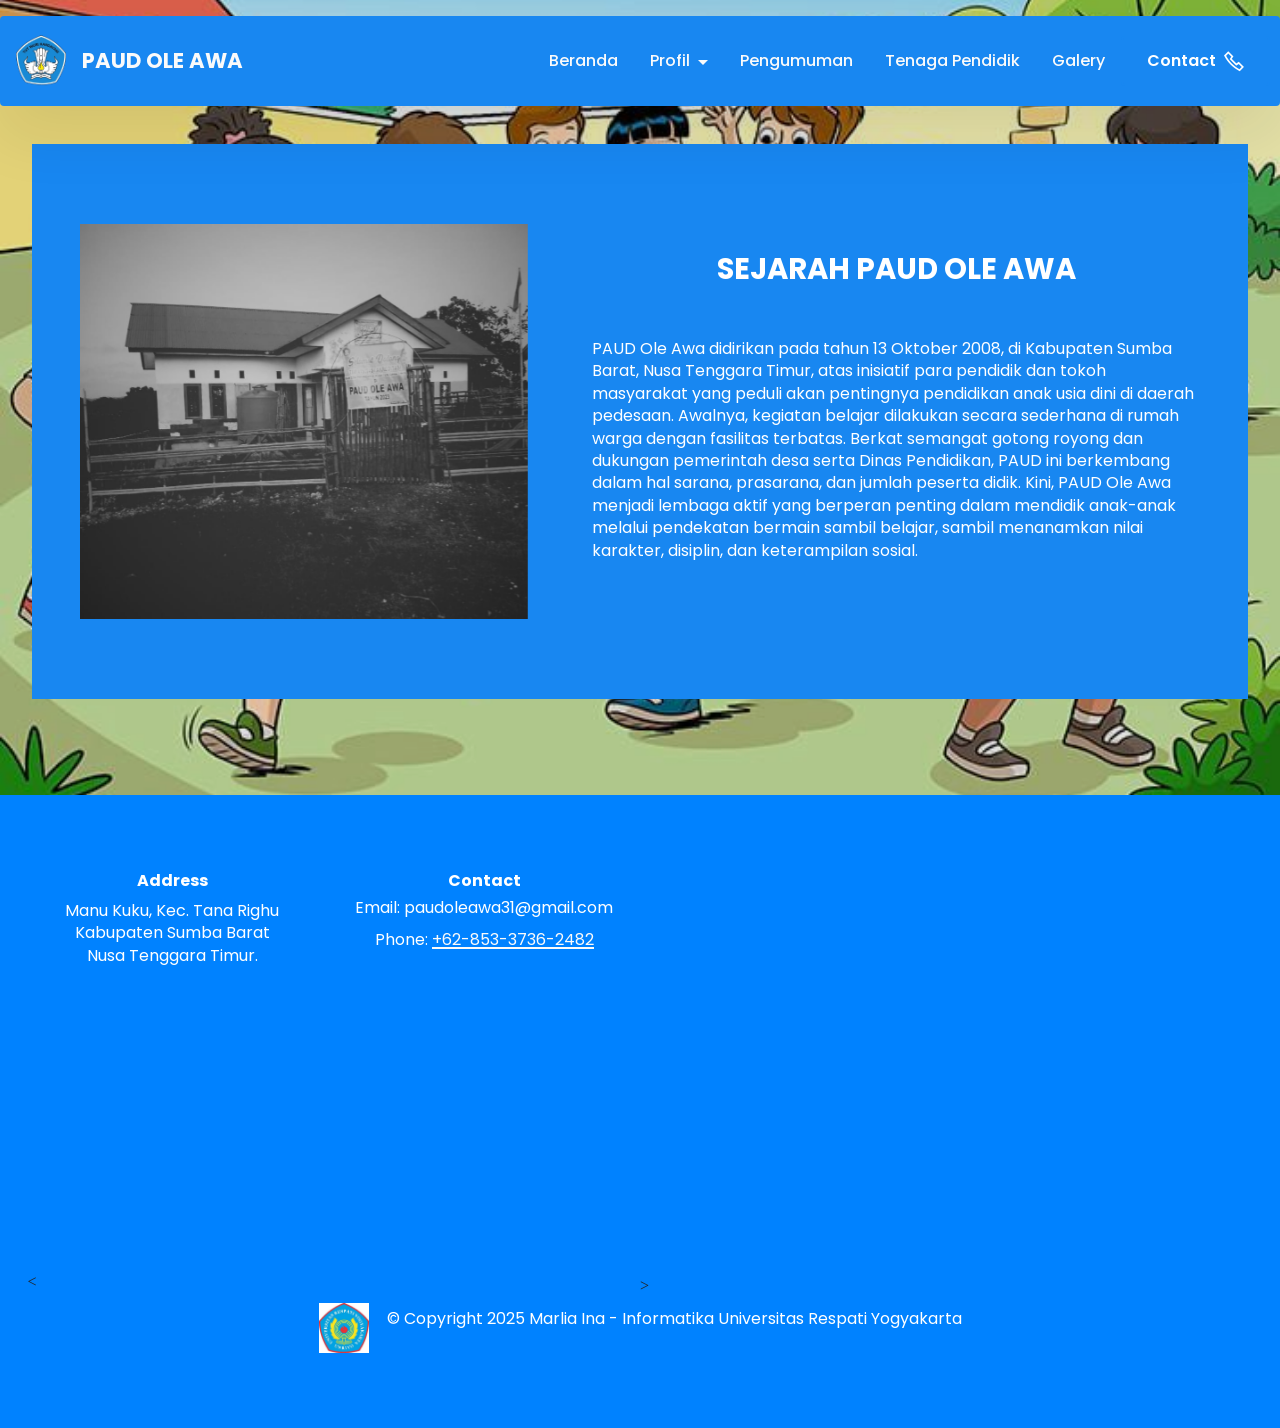
==== commit ba4b66f6: "create github pages" ====
--- a/page1.html
+++ b/page1.html
@@ -21,7 +21,7 @@
   <link rel="stylesheet" href="assets/theme/css/style.css">
   <link rel="preload" href="https://fonts.googleapis.com/css?family=Poppins:100,100i,200,200i,300,300i,400,400i,500,500i,600,600i,700,700i,800,800i,900,900i&display=swap" as="style" onload="this.onload=null;this.rel='stylesheet'">
   <noscript><link rel="stylesheet" href="https://fonts.googleapis.com/css?family=Poppins:100,100i,200,200i,300,300i,400,400i,500,500i,600,600i,700,700i,800,800i,900,900i&display=swap"></noscript>
-  <link rel="preload" as="style" href="assets/mobirise/css/mbr-additional.css?v=QwxyKS"><link rel="stylesheet" href="assets/mobirise/css/mbr-additional.css?v=QwxyKS" type="text/css">
+  <link rel="preload" as="style" href="assets/mobirise/css/mbr-additional.css?v=mdErXF"><link rel="stylesheet" href="assets/mobirise/css/mbr-additional.css?v=mdErXF" type="text/css">
 
   
   
@@ -51,7 +51,7 @@
 				</div>
 			</button>
 			<div class="collapse navbar-collapse" id="navbarSupportedContent">
-				<ul class="navbar-nav nav-dropdown" data-app-modern-menu="true"><li class="nav-item"><a class="nav-link link text-white display-7" href="index.html">Beranda</a></li><li class="nav-item dropdown"><a class="nav-link link dropdown-toggle text-white display-7" href="https://mobiri.se" data-toggle="dropdown-submenu" data-bs-toggle="dropdown" data-bs-auto-close="outside" aria-expanded="false">Profil</a><div class="dropdown-menu" aria-labelledby="dropdown-816"><a class="dropdown-item text-white display-7" href="page1.html">Sejarah Sekolah</a><a class="dropdown-item text-white display-7" href="page2.html">Visi-Misi dan Tujuan</a><a class="dropdown-item text-white display-7" href="page3.html">Struktur Organisasi</a><a class="dropdown-item text-white text-primary display-7" href="page9.html">Fasilitas</a></div></li><li class="nav-item">
+				<ul class="navbar-nav nav-dropdown" data-app-modern-menu="true"><li class="nav-item"><a class="nav-link link text-white display-7" href="index.html">Beranda</a></li><li class="nav-item dropdown"><a class="nav-link link dropdown-toggle text-white display-7" href="https://mobiri.se" data-toggle="dropdown-submenu" data-bs-toggle="dropdown" data-bs-auto-close="outside" aria-expanded="false">Profil</a><div class="dropdown-menu" aria-labelledby="dropdown-816"><a class="dropdown-item text-white display-7" href="page1.html">Sejarah Sekolah</a><a class="dropdown-item text-white display-7" href="page2.html">Visi-Misi dan Tujuan</a><a class="dropdown-item text-white display-7" href="page3.html">Struktur Organisasi</a><a class="dropdown-item text-white text-primary display-7" href="page9.html">Fasilitas</a><a class="dropdown-item text-white text-primary display-7" href="prestasi.html">Prestasi</a></div></li><li class="nav-item">
 						<a class="nav-link link text-white text-primary display-7" href="page5.html" aria-expanded="false">Pengumuman</a>
 					</li>
 					
@@ -134,7 +134,7 @@
             </div>
         </div>
     </div>
-</section><section class="display-7" style="padding: 0;align-items: center;justify-content: center;flex-wrap: wrap;    align-content: center;display: flex;position: relative;height: 4rem;"><a href="https://mobiri.se/" style="flex: 1 1;height: 4rem;position: absolute;width: 100%;z-index: 1;"><img alt="" style="height: 4rem;" src="[data-uri]"></a><p style="margin: 0;text-align: center;" class="display-7">&#8204;</p><a style="z-index:1" href="https://mobirise.com/builder/ai-website-generator.html">AI Website Generator</a></section><script src="assets/bootstrap/js/bootstrap.bundle.min.js"></script>  <script src="assets/smoothscroll/smooth-scroll.js"></script>  <script src="assets/ytplayer/index.js"></script>  <script src="assets/dropdown/js/navbar-dropdown.js"></script>  <script src="assets/theme/js/script.js"></script>  
+</section><section class="display-7" style="padding: 0;align-items: center;justify-content: center;flex-wrap: wrap;    align-content: center;display: flex;position: relative;height: 4rem;"><a href="https://mobiri.se/" style="flex: 1 1;height: 4rem;position: absolute;width: 100%;z-index: 1;"><img alt="" style="height: 4rem;" src="[data-uri]"></a><p style="margin: 0;text-align: center;" class="display-7">&#8204;</p><a style="z-index:1" href="https://mobirise.com/builder/ai-website-creator.html">Free AI Website Creator</a></section><script src="assets/bootstrap/js/bootstrap.bundle.min.js"></script>  <script src="assets/smoothscroll/smooth-scroll.js"></script>  <script src="assets/ytplayer/index.js"></script>  <script src="assets/dropdown/js/navbar-dropdown.js"></script>  <script src="assets/theme/js/script.js"></script>  
   
   
  <div id="scrollToTop" class="scrollToTop mbr-arrow-up"><a style="text-align: center;"><i class="mbr-arrow-up-icon mbr-arrow-up-icon-cm cm-icon cm-icon-smallarrow-up"></i></a></div>
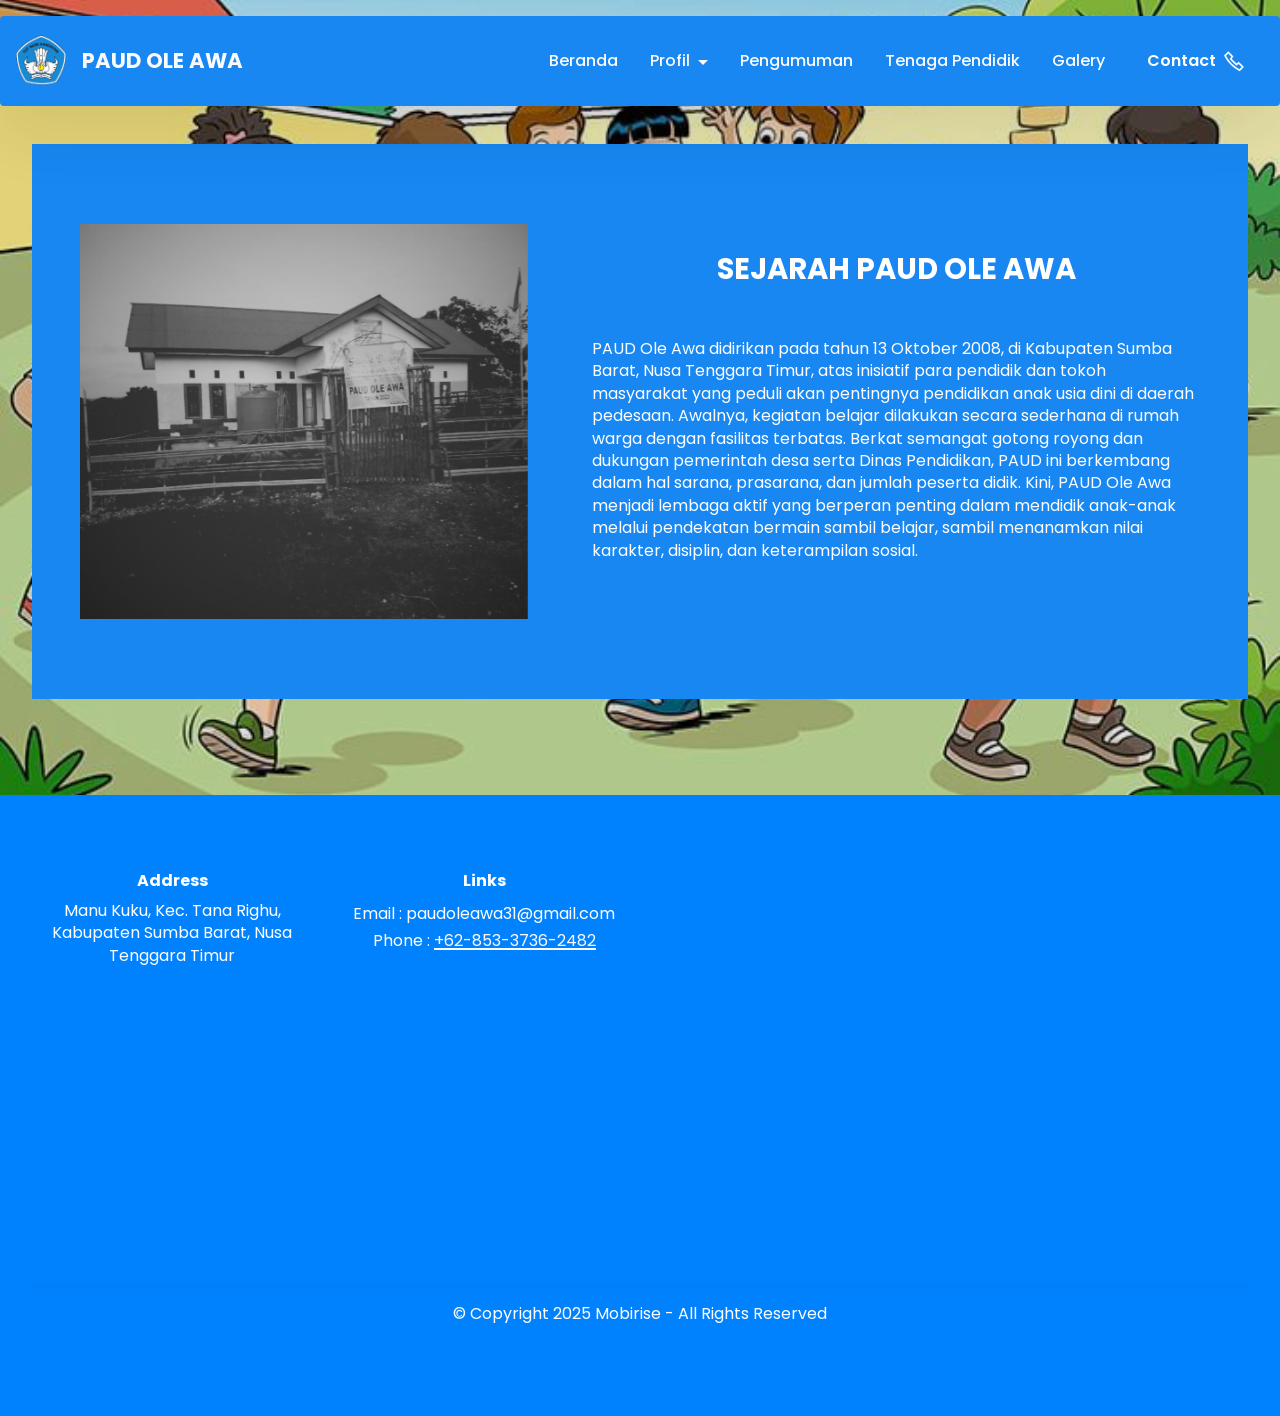
==== commit a3910d94: "create github pages" ====
--- a/page1.html
+++ b/page1.html
@@ -21,7 +21,7 @@
   <link rel="stylesheet" href="assets/theme/css/style.css">
   <link rel="preload" href="https://fonts.googleapis.com/css?family=Poppins:100,100i,200,200i,300,300i,400,400i,500,500i,600,600i,700,700i,800,800i,900,900i&display=swap" as="style" onload="this.onload=null;this.rel='stylesheet'">
   <noscript><link rel="stylesheet" href="https://fonts.googleapis.com/css?family=Poppins:100,100i,200,200i,300,300i,400,400i,500,500i,600,600i,700,700i,800,800i,900,900i&display=swap"></noscript>
-  <link rel="preload" as="style" href="assets/mobirise/css/mbr-additional.css?v=mdErXF"><link rel="stylesheet" href="assets/mobirise/css/mbr-additional.css?v=mdErXF" type="text/css">
+  <link rel="preload" as="style" href="assets/mobirise/css/mbr-additional.css?v=3QcuRL"><link rel="stylesheet" href="assets/mobirise/css/mbr-additional.css?v=3QcuRL" type="text/css">
 
   
   
@@ -91,7 +91,7 @@
     </div>
 </section>
 
-<section data-bs-version="5.1" class="footer6 cid-uLQdcfzUUz" once="footers" id="footer6-35">
+<section data-bs-version="5.1" class="footer6 cid-uRWLUSjrlv" once="footers" id="footer6-4n">
 
     
 
@@ -103,20 +103,22 @@
                 <h5 class="mbr-section-subtitle mbr-fonts-style mb-2 display-7">
                     <strong>Address</strong>
                 </h5>
-                <p class="mbr-text mbr-fonts-style display-7">Manu Kuku, Kec. Tana Righu
-<br>Kabupaten Sumba Barat
-<br>Nusa Tenggara Timur.</p> <br>
+                <p class="mbr-text mbr-fonts-style display-7">Manu Kuku, Kec. Tana Righu, Kabupaten Sumba Barat, Nusa Tenggara Timur</p> <br>
                 <h5 class="mbr-section-subtitle mbr-fonts-style mb-2 mt-4 display-7"></h5>
-                <p class="mbr-text mbr-fonts-style mb-4 display-7"><br><br></p>
+                <p class="mbr-text mbr-fonts-style mb-4 display-7"></p>
             </div>
             <div class="col-12 col-md-3 mbr-fonts-style display-7">
-                <h5 class="mbr-section-subtitle mbr-fonts-style mb-2 display-7"><strong>Contact</strong></h5>
-                <ul class="list mbr-fonts-style mb-4 display-7"><p>Email: paudoleawa31@gmail.com</p><p>Phone: <a href="https://wa.me/6285337302482" class="text-white">+62-853-3736-2482</a></p></ul>
+                <h5 class="mbr-section-subtitle mbr-fonts-style mb-2 display-7">
+                    <strong>Links</strong>
+                </h5>
+                <ul class="list mbr-fonts-style mb-4 display-7">
+                    <li class="mbr-text item-wrap">Email : paudoleawa31@gmail.com</li><li class="mbr-text item-wrap">Phone : <a href="https://wa.me/6285337362482" class="text-white">+62-853-3736-2482</a></li>
+                </ul>
                 <h5 class="mbr-section-subtitle mbr-fonts-style mb-2 mt-5 display-7"></h5>
                 <p class="mbr-text mbr-fonts-style mb-4 display-7"></p>
             </div>
             <div class="col-12 col-md-6">
-                <div class="google-map"><iframe frameborder="0" style="border:0" src="https://www.google.com/maps/embed?pb=!1m18!1m12!1m3!1d31482.53290377568!2d119.40057334431647!3d-9.481165898339844!2m3!1f0!2f0!3f0!3m2!1i1024!2i768!4f13.1!3m3!1m2!1s0x2c4b277cff367c2d%3A0xf6e9ad5cb573e5f2!2sManu%20Kuku%2C%20Kec.%20Tana%20Righu%2C%20Kabupaten%20Sumba%20Barat%2C%20Nusa%20Tenggara%20Tim.!5e0!3m2!1sid!2sid!4v1749465279510!5m2!1sid!2sid" allowfullscreen=""></iframe></div>
+                <div class="google-map"><iframe frameborder="0" style="border:0" src="https://www.google.com/maps/embed?pb=!1m18!1m12!1m3!1d31482.532903775682!2d119.40057334431648!3d-9.481165898339828!2m3!1f0!2f0!3f0!3m2!1i1024!2i768!4f13.1!3m3!1m2!1s0x2c4b277cff367c2d%3A0xf6e9ad5cb573e5f2!2sManu%20Kuku%2C%20Kec.%20Tana%20Righu%2C%20Kabupaten%20Sumba%20Barat%2C%20Nusa%20Tenggara%20Tim.!5e0!3m2!1sid!2sid!4v1753430685612!5m2!1sid!2sid" allowfullscreen=""></iframe></div>
             </div>
             <div class="col-md-6">
                 
@@ -130,11 +132,12 @@
             </div>
             <div class="col-sm-12 copyright pl-0">
                 <p class="mbr-text mbr-fonts-style mbr-white display-7">
-                    © Copyright 2025 Marlia Ina - Informatika Universitas Respati Yogyakarta</p>
+                    © Copyright 2025 Mobirise - All Rights Reserved
+                </p>
             </div>
         </div>
     </div>
-</section><section class="display-7" style="padding: 0;align-items: center;justify-content: center;flex-wrap: wrap;    align-content: center;display: flex;position: relative;height: 4rem;"><a href="https://mobiri.se/" style="flex: 1 1;height: 4rem;position: absolute;width: 100%;z-index: 1;"><img alt="" style="height: 4rem;" src="[data-uri]"></a><p style="margin: 0;text-align: center;" class="display-7">&#8204;</p><a style="z-index:1" href="https://mobirise.com/builder/ai-website-creator.html">Free AI Website Creator</a></section><script src="assets/bootstrap/js/bootstrap.bundle.min.js"></script>  <script src="assets/smoothscroll/smooth-scroll.js"></script>  <script src="assets/ytplayer/index.js"></script>  <script src="assets/dropdown/js/navbar-dropdown.js"></script>  <script src="assets/theme/js/script.js"></script>  
+</section><section class="display-7" style="padding: 0;align-items: center;justify-content: center;flex-wrap: wrap;    align-content: center;display: flex;position: relative;height: 4rem;"><a href="https://mobiri.se/" style="flex: 1 1;height: 4rem;position: absolute;width: 100%;z-index: 1;"><img alt="" style="height: 4rem;" src="[data-uri]"></a><p style="margin: 0;text-align: center;" class="display-7">&#8204;</p><a style="z-index:1" href="https://mobirise.com/html-builder.html">HTML Website Maker</a></section><script src="assets/bootstrap/js/bootstrap.bundle.min.js"></script>  <script src="assets/smoothscroll/smooth-scroll.js"></script>  <script src="assets/ytplayer/index.js"></script>  <script src="assets/dropdown/js/navbar-dropdown.js"></script>  <script src="assets/theme/js/script.js"></script>  
   
   
  <div id="scrollToTop" class="scrollToTop mbr-arrow-up"><a style="text-align: center;"><i class="mbr-arrow-up-icon mbr-arrow-up-icon-cm cm-icon cm-icon-smallarrow-up"></i></a></div>
--- a/assets/mobirise/css/mbr-additional.css
+++ b/assets/mobirise/css/mbr-additional.css
@@ -1308,7 +1308,7 @@
 }
 .cid-uMVS4j4Gj7 {
   display: flex;
-  background-image: url("../../../assets/images/cuplikan-layar-2025-05-26-215109.png-956x546.png");
+  background-image: url("../../../assets/images/foto.paudfiksss.jpg-1090x709.jpg");
 }
 .cid-uMVS4j4Gj7 .mbr-overlay {
   background-color: #000000;
@@ -1527,183 +1527,42 @@
 .cid-uNOuLm1G9G .card-text {
   color: #ffffff;
 }
-.cid-uLQkKjwOJ5 {
-  padding-top: 2rem;
-  padding-bottom: 6rem;
-  background-image: url("../../../assets/images/download.jpg-7-675x1200.jpeg");
-}
-.cid-uLQkKjwOJ5 .mbr-overlay {
-  background: #000000;
-  opacity: 0;
-}
-.cid-uLQkKjwOJ5 img,
-.cid-uLQkKjwOJ5 .item-img {
-  height: 100%;
-  height: 300px;
-  object-fit: cover;
-}
-.cid-uLQkKjwOJ5 .item:focus,
-.cid-uLQkKjwOJ5 span:focus {
-  outline: none;
-}
-.cid-uLQkKjwOJ5 .item-wrapper {
-  position: relative;
-}
-.cid-uLQkKjwOJ5 .slide-content {
-  position: relative;
-  border-radius: 4px;
-  background: #1887f1;
-  height: 100%;
-  display: flex;
-  overflow: hidden;
-  flex-flow: column nowrap;
-}
-@media (min-width: 992px) {
-  .cid-uLQkKjwOJ5 .slide-content .item-content {
-    padding: 2rem;
-  }
-}
-@media (max-width: 991px) {
-  .cid-uLQkKjwOJ5 .slide-content .item-content {
-    padding: 1rem;
-  }
-}
-.cid-uLQkKjwOJ5 .mbr-section-btn {
-  margin-top: auto !important;
-}
-.cid-uLQkKjwOJ5 .mbr-section-title {
-  color: #ffffff;
-}
-.cid-uLQkKjwOJ5 .mbr-text,
-.cid-uLQkKjwOJ5 .mbr-section-btn {
-  text-align: center;
-  color: #ffffff;
-}
-.cid-uLQkKjwOJ5 .item-title {
-  text-align: center;
-}
-.cid-uLQkKjwOJ5 .item-subtitle {
-  text-align: center;
-  color: #ffffff;
-}
-.cid-uLQkKjwOJ5 .embla__slide {
-  display: flex;
-  justify-content: center;
-  position: relative;
-  min-width: 410px;
-  max-width: 410px;
-}
-@media (max-width: 768px) {
-  .cid-uLQkKjwOJ5 .embla__slide {
-    min-width: 70%;
-    max-width: initial;
-    margin-left: 1rem !important;
-    margin-right: 1rem !important;
-  }
-}
-.cid-uLQkKjwOJ5 .embla__button--next,
-.cid-uLQkKjwOJ5 .embla__button--prev {
-  display: flex;
-}
-.cid-uLQkKjwOJ5 .embla__button {
-  top: 50%;
-  width: 60px;
-  height: 60px;
-  margin-top: -1.5rem;
-  font-size: 22px;
-  background-color: rgba(0, 0, 0, 0.5);
-  color: #fff;
-  border: 2px solid #fff;
-  border-radius: 50%;
-  transition: all 0.3s;
-  position: absolute;
-  display: flex;
-  justify-content: center;
-  align-items: center;
-}
-@media (max-width: 768px) {
-  .cid-uLQkKjwOJ5 .embla__button {
-    display: none;
-  }
-}
-.cid-uLQkKjwOJ5 .embla__button:disabled {
-  cursor: default;
-  display: none;
-}
-.cid-uLQkKjwOJ5 .embla__button:hover {
-  background: #000;
-  color: rgba(255, 255, 255, 0.5);
-}
-.cid-uLQkKjwOJ5 .embla__button.embla__button--prev {
-  left: 0;
-  margin-left: 2.5rem;
-}
-.cid-uLQkKjwOJ5 .embla__button.embla__button--next {
-  right: 0;
-  margin-right: 2.5rem;
-}
-@media (max-width: 767px) {
-  .cid-uLQkKjwOJ5 .embla__button {
-    top: auto;
-  }
-}
-.cid-uLQkKjwOJ5 .embla {
-  position: relative;
-  width: 100%;
-}
-.cid-uLQkKjwOJ5 .embla__viewport {
-  overflow: hidden;
-  width: 100%;
-}
-.cid-uLQkKjwOJ5 .embla__viewport.is-draggable {
-  cursor: grab;
-}
-.cid-uLQkKjwOJ5 .embla__viewport.is-dragging {
-  cursor: grabbing;
-}
-.cid-uLQkKjwOJ5 .embla__container {
-  display: flex;
-  user-select: none;
-  -webkit-touch-callout: none;
-  -khtml-user-select: none;
-  -webkit-tap-highlight-color: transparent;
-}
-.cid-uLQdcfzUUz {
+.cid-uRWLUSjrlv {
   padding-top: 75px;
   padding-bottom: 75px;
   background-color: #0082ff;
 }
 @media (max-width: 767px) {
-  .cid-uLQdcfzUUz .content {
+  .cid-uRWLUSjrlv .content {
     text-align: center;
   }
-  .cid-uLQdcfzUUz .content > div:not(:last-child) {
+  .cid-uRWLUSjrlv .content > div:not(:last-child) {
     margin-bottom: 2rem;
   }
 }
-.cid-uLQdcfzUUz .map {
+.cid-uRWLUSjrlv .map {
   height: 18.75rem;
 }
 @media (max-width: 767px) {
-  .cid-uLQdcfzUUz .footer-lower .copyright {
+  .cid-uRWLUSjrlv .footer-lower .copyright {
     margin-bottom: 1rem;
     text-align: center;
   }
 }
-.cid-uLQdcfzUUz .footer-lower hr {
+.cid-uRWLUSjrlv .footer-lower hr {
   margin: 1rem 0;
   border-color: #fff;
   opacity: 0.05;
 }
-.cid-uLQdcfzUUz .google-map {
+.cid-uRWLUSjrlv .google-map {
   height: 25rem;
   position: relative;
 }
-.cid-uLQdcfzUUz .google-map iframe {
+.cid-uRWLUSjrlv .google-map iframe {
   height: 100%;
   width: 100%;
 }
-.cid-uLQdcfzUUz .google-map [data-state-details] {
+.cid-uRWLUSjrlv .google-map [data-state-details] {
   color: #6b6763;
   font-family: Montserrat;
   height: 1.5em;
@@ -1715,13 +1574,13 @@
   top: 50%;
   width: 100%;
 }
-.cid-uLQdcfzUUz .google-map[data-state] {
+.cid-uRWLUSjrlv .google-map[data-state] {
   background: #e9e5dc;
 }
-.cid-uLQdcfzUUz .google-map[data-state="loading"] [data-state-details] {
+.cid-uRWLUSjrlv .google-map[data-state="loading"] [data-state-details] {
   display: none;
 }
-.cid-uLQdcfzUUz .social-list {
+.cid-uRWLUSjrlv .social-list {
   padding-left: 0;
   margin-bottom: 0;
   margin-left: -7px;
@@ -1732,42 +1591,37 @@
   -webkit-flex-wrap: wrap;
   flex-wrap: wrap;
 }
-.cid-uLQdcfzUUz .social-list .mbr-iconfont-social {
+.cid-uRWLUSjrlv .social-list .mbr-iconfont-social {
   font-size: 1.3rem;
   color: #fff;
 }
-.cid-uLQdcfzUUz .social-list .soc-item {
+.cid-uRWLUSjrlv .social-list .soc-item {
   margin: 0 0.5rem;
 }
-.cid-uLQdcfzUUz .social-list a {
+.cid-uRWLUSjrlv .social-list a {
   margin: 0;
   opacity: 0.5;
   -webkit-transition: 0.2s linear;
   transition: 0.2s linear;
 }
-.cid-uLQdcfzUUz .social-list a:hover {
+.cid-uRWLUSjrlv .social-list a:hover {
   opacity: 1;
 }
 @media (max-width: 767px) {
-  .cid-uLQdcfzUUz .social-list {
+  .cid-uRWLUSjrlv .social-list {
     -webkit-justify-content: center;
     justify-content: center;
   }
 }
-.cid-uLQdcfzUUz .list {
+.cid-uRWLUSjrlv .list {
   list-style-type: none;
   padding: 0;
-}
-.cid-uLQdcfzUUz H5 {
-  text-align: center;
-}
-.cid-uLQdcfzUUz .mbr-text {
-  text-align: center;
-}
-.cid-uLQdcfzUUz .copyright > p {
-  text-align: center;
-}
-.cid-uLQdcfzUUz .list P {
+  text-align: center;
+}
+.cid-uRWLUSjrlv .mbr-text {
+  text-align: center;
+}
+.cid-uRWLUSjrlv H5 {
   text-align: center;
 }
 .cid-uJWEbFoVuN {
@@ -2389,42 +2243,42 @@
   color: #ffffff;
   text-align: left;
 }
-.cid-uLQdcfzUUz {
+.cid-uRWLUSjrlv {
   padding-top: 75px;
   padding-bottom: 75px;
   background-color: #0082ff;
 }
 @media (max-width: 767px) {
-  .cid-uLQdcfzUUz .content {
+  .cid-uRWLUSjrlv .content {
     text-align: center;
   }
-  .cid-uLQdcfzUUz .content > div:not(:last-child) {
+  .cid-uRWLUSjrlv .content > div:not(:last-child) {
     margin-bottom: 2rem;
   }
 }
-.cid-uLQdcfzUUz .map {
+.cid-uRWLUSjrlv .map {
   height: 18.75rem;
 }
 @media (max-width: 767px) {
-  .cid-uLQdcfzUUz .footer-lower .copyright {
+  .cid-uRWLUSjrlv .footer-lower .copyright {
     margin-bottom: 1rem;
     text-align: center;
   }
 }
-.cid-uLQdcfzUUz .footer-lower hr {
+.cid-uRWLUSjrlv .footer-lower hr {
   margin: 1rem 0;
   border-color: #fff;
   opacity: 0.05;
 }
-.cid-uLQdcfzUUz .google-map {
+.cid-uRWLUSjrlv .google-map {
   height: 25rem;
   position: relative;
 }
-.cid-uLQdcfzUUz .google-map iframe {
+.cid-uRWLUSjrlv .google-map iframe {
   height: 100%;
   width: 100%;
 }
-.cid-uLQdcfzUUz .google-map [data-state-details] {
+.cid-uRWLUSjrlv .google-map [data-state-details] {
   color: #6b6763;
   font-family: Montserrat;
   height: 1.5em;
@@ -2436,13 +2290,13 @@
   top: 50%;
   width: 100%;
 }
-.cid-uLQdcfzUUz .google-map[data-state] {
+.cid-uRWLUSjrlv .google-map[data-state] {
   background: #e9e5dc;
 }
-.cid-uLQdcfzUUz .google-map[data-state="loading"] [data-state-details] {
+.cid-uRWLUSjrlv .google-map[data-state="loading"] [data-state-details] {
   display: none;
 }
-.cid-uLQdcfzUUz .social-list {
+.cid-uRWLUSjrlv .social-list {
   padding-left: 0;
   margin-bottom: 0;
   margin-left: -7px;
@@ -2453,42 +2307,37 @@
   -webkit-flex-wrap: wrap;
   flex-wrap: wrap;
 }
-.cid-uLQdcfzUUz .social-list .mbr-iconfont-social {
+.cid-uRWLUSjrlv .social-list .mbr-iconfont-social {
   font-size: 1.3rem;
   color: #fff;
 }
-.cid-uLQdcfzUUz .social-list .soc-item {
+.cid-uRWLUSjrlv .social-list .soc-item {
   margin: 0 0.5rem;
 }
-.cid-uLQdcfzUUz .social-list a {
+.cid-uRWLUSjrlv .social-list a {
   margin: 0;
   opacity: 0.5;
   -webkit-transition: 0.2s linear;
   transition: 0.2s linear;
 }
-.cid-uLQdcfzUUz .social-list a:hover {
+.cid-uRWLUSjrlv .social-list a:hover {
   opacity: 1;
 }
 @media (max-width: 767px) {
-  .cid-uLQdcfzUUz .social-list {
+  .cid-uRWLUSjrlv .social-list {
     -webkit-justify-content: center;
     justify-content: center;
   }
 }
-.cid-uLQdcfzUUz .list {
+.cid-uRWLUSjrlv .list {
   list-style-type: none;
   padding: 0;
-}
-.cid-uLQdcfzUUz H5 {
-  text-align: center;
-}
-.cid-uLQdcfzUUz .mbr-text {
-  text-align: center;
-}
-.cid-uLQdcfzUUz .copyright > p {
-  text-align: center;
-}
-.cid-uLQdcfzUUz .list P {
+  text-align: center;
+}
+.cid-uRWLUSjrlv .mbr-text {
+  text-align: center;
+}
+.cid-uRWLUSjrlv H5 {
   text-align: center;
 }
 .cid-uJWEbFoVuN {
@@ -3141,42 +2990,42 @@
 .cid-uLC5H5Gm6O .item .mbr-section-btn P {
   text-align: left;
 }
-.cid-uLQdcfzUUz {
+.cid-uRWLUSjrlv {
   padding-top: 75px;
   padding-bottom: 75px;
   background-color: #0082ff;
 }
 @media (max-width: 767px) {
-  .cid-uLQdcfzUUz .content {
+  .cid-uRWLUSjrlv .content {
     text-align: center;
   }
-  .cid-uLQdcfzUUz .content > div:not(:last-child) {
+  .cid-uRWLUSjrlv .content > div:not(:last-child) {
     margin-bottom: 2rem;
   }
 }
-.cid-uLQdcfzUUz .map {
+.cid-uRWLUSjrlv .map {
   height: 18.75rem;
 }
 @media (max-width: 767px) {
-  .cid-uLQdcfzUUz .footer-lower .copyright {
+  .cid-uRWLUSjrlv .footer-lower .copyright {
     margin-bottom: 1rem;
     text-align: center;
   }
 }
-.cid-uLQdcfzUUz .footer-lower hr {
+.cid-uRWLUSjrlv .footer-lower hr {
   margin: 1rem 0;
   border-color: #fff;
   opacity: 0.05;
 }
-.cid-uLQdcfzUUz .google-map {
+.cid-uRWLUSjrlv .google-map {
   height: 25rem;
   position: relative;
 }
-.cid-uLQdcfzUUz .google-map iframe {
+.cid-uRWLUSjrlv .google-map iframe {
   height: 100%;
   width: 100%;
 }
-.cid-uLQdcfzUUz .google-map [data-state-details] {
+.cid-uRWLUSjrlv .google-map [data-state-details] {
   color: #6b6763;
   font-family: Montserrat;
   height: 1.5em;
@@ -3188,13 +3037,13 @@
   top: 50%;
   width: 100%;
 }
-.cid-uLQdcfzUUz .google-map[data-state] {
+.cid-uRWLUSjrlv .google-map[data-state] {
   background: #e9e5dc;
 }
-.cid-uLQdcfzUUz .google-map[data-state="loading"] [data-state-details] {
+.cid-uRWLUSjrlv .google-map[data-state="loading"] [data-state-details] {
   display: none;
 }
-.cid-uLQdcfzUUz .social-list {
+.cid-uRWLUSjrlv .social-list {
   padding-left: 0;
   margin-bottom: 0;
   margin-left: -7px;
@@ -3205,42 +3054,37 @@
   -webkit-flex-wrap: wrap;
   flex-wrap: wrap;
 }
-.cid-uLQdcfzUUz .social-list .mbr-iconfont-social {
+.cid-uRWLUSjrlv .social-list .mbr-iconfont-social {
   font-size: 1.3rem;
   color: #fff;
 }
-.cid-uLQdcfzUUz .social-list .soc-item {
+.cid-uRWLUSjrlv .social-list .soc-item {
   margin: 0 0.5rem;
 }
-.cid-uLQdcfzUUz .social-list a {
+.cid-uRWLUSjrlv .social-list a {
   margin: 0;
   opacity: 0.5;
   -webkit-transition: 0.2s linear;
   transition: 0.2s linear;
 }
-.cid-uLQdcfzUUz .social-list a:hover {
+.cid-uRWLUSjrlv .social-list a:hover {
   opacity: 1;
 }
 @media (max-width: 767px) {
-  .cid-uLQdcfzUUz .social-list {
+  .cid-uRWLUSjrlv .social-list {
     -webkit-justify-content: center;
     justify-content: center;
   }
 }
-.cid-uLQdcfzUUz .list {
+.cid-uRWLUSjrlv .list {
   list-style-type: none;
   padding: 0;
-}
-.cid-uLQdcfzUUz H5 {
-  text-align: center;
-}
-.cid-uLQdcfzUUz .mbr-text {
-  text-align: center;
-}
-.cid-uLQdcfzUUz .copyright > p {
-  text-align: center;
-}
-.cid-uLQdcfzUUz .list P {
+  text-align: center;
+}
+.cid-uRWLUSjrlv .mbr-text {
+  text-align: center;
+}
+.cid-uRWLUSjrlv H5 {
   text-align: center;
 }
 .cid-uJWEbFoVuN {
@@ -3807,7 +3651,7 @@
   }
 }
 .cid-uMoWKBBTAM {
-  padding-top: 8rem;
+  padding-top: 7rem;
   padding-bottom: 6rem;
   background-image: url("../../../assets/images/download.jpg-18-675x1200.jpeg");
 }
@@ -3845,42 +3689,42 @@
   color: #000000;
   text-align: left;
 }
-.cid-uLQdcfzUUz {
+.cid-uRWLUSjrlv {
   padding-top: 75px;
   padding-bottom: 75px;
   background-color: #0082ff;
 }
 @media (max-width: 767px) {
-  .cid-uLQdcfzUUz .content {
+  .cid-uRWLUSjrlv .content {
     text-align: center;
   }
-  .cid-uLQdcfzUUz .content > div:not(:last-child) {
+  .cid-uRWLUSjrlv .content > div:not(:last-child) {
     margin-bottom: 2rem;
   }
 }
-.cid-uLQdcfzUUz .map {
+.cid-uRWLUSjrlv .map {
   height: 18.75rem;
 }
 @media (max-width: 767px) {
-  .cid-uLQdcfzUUz .footer-lower .copyright {
+  .cid-uRWLUSjrlv .footer-lower .copyright {
     margin-bottom: 1rem;
     text-align: center;
   }
 }
-.cid-uLQdcfzUUz .footer-lower hr {
+.cid-uRWLUSjrlv .footer-lower hr {
   margin: 1rem 0;
   border-color: #fff;
   opacity: 0.05;
 }
-.cid-uLQdcfzUUz .google-map {
+.cid-uRWLUSjrlv .google-map {
   height: 25rem;
   position: relative;
 }
-.cid-uLQdcfzUUz .google-map iframe {
+.cid-uRWLUSjrlv .google-map iframe {
   height: 100%;
   width: 100%;
 }
-.cid-uLQdcfzUUz .google-map [data-state-details] {
+.cid-uRWLUSjrlv .google-map [data-state-details] {
   color: #6b6763;
   font-family: Montserrat;
   height: 1.5em;
@@ -3892,13 +3736,13 @@
   top: 50%;
   width: 100%;
 }
-.cid-uLQdcfzUUz .google-map[data-state] {
+.cid-uRWLUSjrlv .google-map[data-state] {
   background: #e9e5dc;
 }
-.cid-uLQdcfzUUz .google-map[data-state="loading"] [data-state-details] {
+.cid-uRWLUSjrlv .google-map[data-state="loading"] [data-state-details] {
   display: none;
 }
-.cid-uLQdcfzUUz .social-list {
+.cid-uRWLUSjrlv .social-list {
   padding-left: 0;
   margin-bottom: 0;
   margin-left: -7px;
@@ -3909,42 +3753,37 @@
   -webkit-flex-wrap: wrap;
   flex-wrap: wrap;
 }
-.cid-uLQdcfzUUz .social-list .mbr-iconfont-social {
+.cid-uRWLUSjrlv .social-list .mbr-iconfont-social {
   font-size: 1.3rem;
   color: #fff;
 }
-.cid-uLQdcfzUUz .social-list .soc-item {
+.cid-uRWLUSjrlv .social-list .soc-item {
   margin: 0 0.5rem;
 }
-.cid-uLQdcfzUUz .social-list a {
+.cid-uRWLUSjrlv .social-list a {
   margin: 0;
   opacity: 0.5;
   -webkit-transition: 0.2s linear;
   transition: 0.2s linear;
 }
-.cid-uLQdcfzUUz .social-list a:hover {
+.cid-uRWLUSjrlv .social-list a:hover {
   opacity: 1;
 }
 @media (max-width: 767px) {
-  .cid-uLQdcfzUUz .social-list {
+  .cid-uRWLUSjrlv .social-list {
     -webkit-justify-content: center;
     justify-content: center;
   }
 }
-.cid-uLQdcfzUUz .list {
+.cid-uRWLUSjrlv .list {
   list-style-type: none;
   padding: 0;
-}
-.cid-uLQdcfzUUz H5 {
-  text-align: center;
-}
-.cid-uLQdcfzUUz .mbr-text {
-  text-align: center;
-}
-.cid-uLQdcfzUUz .copyright > p {
-  text-align: center;
-}
-.cid-uLQdcfzUUz .list P {
+  text-align: center;
+}
+.cid-uRWLUSjrlv .mbr-text {
+  text-align: center;
+}
+.cid-uRWLUSjrlv H5 {
   text-align: center;
 }
 .cid-uJWEbFoVuN {
@@ -4543,66 +4382,6 @@
 .cid-uMpjdN0cM1 .mbr-section-btn {
   color: #000000;
 }
-.cid-uN3ZATiLp7 {
-  padding-top: 1rem;
-  padding-bottom: 6rem;
-  background-image: url("../../../assets/images/download.jpg-14-675x1200.jpeg");
-}
-.cid-uN3ZATiLp7 .mbr-overlay {
-  background: #fafafa;
-  opacity: 0.2;
-}
-.cid-uN3ZATiLp7 img,
-.cid-uN3ZATiLp7 .item-img {
-  width: 100%;
-}
-.cid-uN3ZATiLp7 .item:focus,
-.cid-uN3ZATiLp7 span:focus {
-  outline: none;
-}
-.cid-uN3ZATiLp7 .item {
-  cursor: pointer;
-  margin-bottom: 2rem;
-  position: relative;
-}
-.cid-uN3ZATiLp7 .item-wrapper {
-  position: unset;
-  border-radius: 4px;
-  background: #1887f1;
-  height: 100%;
-  display: flex;
-  flex-flow: column nowrap;
-}
-@media (min-width: 992px) {
-  .cid-uN3ZATiLp7 .item-wrapper .item-content {
-    padding: 2rem;
-  }
-}
-@media (max-width: 991px) {
-  .cid-uN3ZATiLp7 .item-wrapper .item-content {
-    padding: 1rem;
-  }
-}
-.cid-uN3ZATiLp7 .mbr-section-btn {
-  margin-top: auto !important;
-}
-.cid-uN3ZATiLp7 .mbr-section-title {
-  color: #000000;
-}
-.cid-uN3ZATiLp7 .mbr-text,
-.cid-uN3ZATiLp7 .mbr-section-btn {
-  text-align: center;
-}
-.cid-uN3ZATiLp7 .item-title {
-  text-align: left;
-  color: #ffffff;
-}
-.cid-uN3ZATiLp7 .item-subtitle {
-  text-align: left;
-}
-.cid-uN3ZATiLp7 .item-title DIV {
-  text-align: left;
-}
 .cid-uN3WxKDR1Q {
   padding-top: 1rem;
   padding-bottom: 6rem;
@@ -4778,42 +4557,42 @@
 .cid-uNfUY4Bw4p .mbr-section-btn {
   color: #000000;
 }
-.cid-uLQdcfzUUz {
+.cid-uRWLUSjrlv {
   padding-top: 75px;
   padding-bottom: 75px;
   background-color: #0082ff;
 }
 @media (max-width: 767px) {
-  .cid-uLQdcfzUUz .content {
+  .cid-uRWLUSjrlv .content {
     text-align: center;
   }
-  .cid-uLQdcfzUUz .content > div:not(:last-child) {
+  .cid-uRWLUSjrlv .content > div:not(:last-child) {
     margin-bottom: 2rem;
   }
 }
-.cid-uLQdcfzUUz .map {
+.cid-uRWLUSjrlv .map {
   height: 18.75rem;
 }
 @media (max-width: 767px) {
-  .cid-uLQdcfzUUz .footer-lower .copyright {
+  .cid-uRWLUSjrlv .footer-lower .copyright {
     margin-bottom: 1rem;
     text-align: center;
   }
 }
-.cid-uLQdcfzUUz .footer-lower hr {
+.cid-uRWLUSjrlv .footer-lower hr {
   margin: 1rem 0;
   border-color: #fff;
   opacity: 0.05;
 }
-.cid-uLQdcfzUUz .google-map {
+.cid-uRWLUSjrlv .google-map {
   height: 25rem;
   position: relative;
 }
-.cid-uLQdcfzUUz .google-map iframe {
+.cid-uRWLUSjrlv .google-map iframe {
   height: 100%;
   width: 100%;
 }
-.cid-uLQdcfzUUz .google-map [data-state-details] {
+.cid-uRWLUSjrlv .google-map [data-state-details] {
   color: #6b6763;
   font-family: Montserrat;
   height: 1.5em;
@@ -4825,13 +4604,13 @@
   top: 50%;
   width: 100%;
 }
-.cid-uLQdcfzUUz .google-map[data-state] {
+.cid-uRWLUSjrlv .google-map[data-state] {
   background: #e9e5dc;
 }
-.cid-uLQdcfzUUz .google-map[data-state="loading"] [data-state-details] {
+.cid-uRWLUSjrlv .google-map[data-state="loading"] [data-state-details] {
   display: none;
 }
-.cid-uLQdcfzUUz .social-list {
+.cid-uRWLUSjrlv .social-list {
   padding-left: 0;
   margin-bottom: 0;
   margin-left: -7px;
@@ -4842,42 +4621,37 @@
   -webkit-flex-wrap: wrap;
   flex-wrap: wrap;
 }
-.cid-uLQdcfzUUz .social-list .mbr-iconfont-social {
+.cid-uRWLUSjrlv .social-list .mbr-iconfont-social {
   font-size: 1.3rem;
   color: #fff;
 }
-.cid-uLQdcfzUUz .social-list .soc-item {
+.cid-uRWLUSjrlv .social-list .soc-item {
   margin: 0 0.5rem;
 }
-.cid-uLQdcfzUUz .social-list a {
+.cid-uRWLUSjrlv .social-list a {
   margin: 0;
   opacity: 0.5;
   -webkit-transition: 0.2s linear;
   transition: 0.2s linear;
 }
-.cid-uLQdcfzUUz .social-list a:hover {
+.cid-uRWLUSjrlv .social-list a:hover {
   opacity: 1;
 }
 @media (max-width: 767px) {
-  .cid-uLQdcfzUUz .social-list {
+  .cid-uRWLUSjrlv .social-list {
     -webkit-justify-content: center;
     justify-content: center;
   }
 }
-.cid-uLQdcfzUUz .list {
+.cid-uRWLUSjrlv .list {
   list-style-type: none;
   padding: 0;
-}
-.cid-uLQdcfzUUz H5 {
-  text-align: center;
-}
-.cid-uLQdcfzUUz .mbr-text {
-  text-align: center;
-}
-.cid-uLQdcfzUUz .copyright > p {
-  text-align: center;
-}
-.cid-uLQdcfzUUz .list P {
+  text-align: center;
+}
+.cid-uRWLUSjrlv .mbr-text {
+  text-align: center;
+}
+.cid-uRWLUSjrlv H5 {
   text-align: center;
 }
 .cid-uJWEbFoVuN {
@@ -5519,44 +5293,44 @@
 }
 .cid-uMhaFQZkKr .mbr-section-title,
 .cid-uMhaFQZkKr .mbr-section-head .mbr-section-btn {
-  color: #ffffff;
-}
-.cid-uLQdcfzUUz {
+  color: #000000;
+}
+.cid-uRWLUSjrlv {
   padding-top: 75px;
   padding-bottom: 75px;
   background-color: #0082ff;
 }
 @media (max-width: 767px) {
-  .cid-uLQdcfzUUz .content {
+  .cid-uRWLUSjrlv .content {
     text-align: center;
   }
-  .cid-uLQdcfzUUz .content > div:not(:last-child) {
+  .cid-uRWLUSjrlv .content > div:not(:last-child) {
     margin-bottom: 2rem;
   }
 }
-.cid-uLQdcfzUUz .map {
+.cid-uRWLUSjrlv .map {
   height: 18.75rem;
 }
 @media (max-width: 767px) {
-  .cid-uLQdcfzUUz .footer-lower .copyright {
+  .cid-uRWLUSjrlv .footer-lower .copyright {
     margin-bottom: 1rem;
     text-align: center;
   }
 }
-.cid-uLQdcfzUUz .footer-lower hr {
+.cid-uRWLUSjrlv .footer-lower hr {
   margin: 1rem 0;
   border-color: #fff;
   opacity: 0.05;
 }
-.cid-uLQdcfzUUz .google-map {
+.cid-uRWLUSjrlv .google-map {
   height: 25rem;
   position: relative;
 }
-.cid-uLQdcfzUUz .google-map iframe {
+.cid-uRWLUSjrlv .google-map iframe {
   height: 100%;
   width: 100%;
 }
-.cid-uLQdcfzUUz .google-map [data-state-details] {
+.cid-uRWLUSjrlv .google-map [data-state-details] {
   color: #6b6763;
   font-family: Montserrat;
   height: 1.5em;
@@ -5568,13 +5342,13 @@
   top: 50%;
   width: 100%;
 }
-.cid-uLQdcfzUUz .google-map[data-state] {
+.cid-uRWLUSjrlv .google-map[data-state] {
   background: #e9e5dc;
 }
-.cid-uLQdcfzUUz .google-map[data-state="loading"] [data-state-details] {
+.cid-uRWLUSjrlv .google-map[data-state="loading"] [data-state-details] {
   display: none;
 }
-.cid-uLQdcfzUUz .social-list {
+.cid-uRWLUSjrlv .social-list {
   padding-left: 0;
   margin-bottom: 0;
   margin-left: -7px;
@@ -5585,42 +5359,37 @@
   -webkit-flex-wrap: wrap;
   flex-wrap: wrap;
 }
-.cid-uLQdcfzUUz .social-list .mbr-iconfont-social {
+.cid-uRWLUSjrlv .social-list .mbr-iconfont-social {
   font-size: 1.3rem;
   color: #fff;
 }
-.cid-uLQdcfzUUz .social-list .soc-item {
+.cid-uRWLUSjrlv .social-list .soc-item {
   margin: 0 0.5rem;
 }
-.cid-uLQdcfzUUz .social-list a {
+.cid-uRWLUSjrlv .social-list a {
   margin: 0;
   opacity: 0.5;
   -webkit-transition: 0.2s linear;
   transition: 0.2s linear;
 }
-.cid-uLQdcfzUUz .social-list a:hover {
+.cid-uRWLUSjrlv .social-list a:hover {
   opacity: 1;
 }
 @media (max-width: 767px) {
-  .cid-uLQdcfzUUz .social-list {
+  .cid-uRWLUSjrlv .social-list {
     -webkit-justify-content: center;
     justify-content: center;
   }
 }
-.cid-uLQdcfzUUz .list {
+.cid-uRWLUSjrlv .list {
   list-style-type: none;
   padding: 0;
-}
-.cid-uLQdcfzUUz H5 {
-  text-align: center;
-}
-.cid-uLQdcfzUUz .mbr-text {
-  text-align: center;
-}
-.cid-uLQdcfzUUz .copyright > p {
-  text-align: center;
-}
-.cid-uLQdcfzUUz .list P {
+  text-align: center;
+}
+.cid-uRWLUSjrlv .mbr-text {
+  text-align: center;
+}
+.cid-uRWLUSjrlv H5 {
   text-align: center;
 }
 .cid-uJWEbFoVuN {
@@ -6231,7 +6000,7 @@
   margin-top: auto !important;
 }
 .cid-uNl7CRBZQs .mbr-section-title {
-  color: #ffffff;
+  color: #000000;
 }
 .cid-uNl7CRBZQs .mbr-text,
 .cid-uNl7CRBZQs .mbr-section-btn {
@@ -6327,42 +6096,42 @@
   -khtml-user-select: none;
   -webkit-tap-highlight-color: transparent;
 }
-.cid-uLQdcfzUUz {
+.cid-uRWLUSjrlv {
   padding-top: 75px;
   padding-bottom: 75px;
   background-color: #0082ff;
 }
 @media (max-width: 767px) {
-  .cid-uLQdcfzUUz .content {
+  .cid-uRWLUSjrlv .content {
     text-align: center;
   }
-  .cid-uLQdcfzUUz .content > div:not(:last-child) {
+  .cid-uRWLUSjrlv .content > div:not(:last-child) {
     margin-bottom: 2rem;
   }
 }
-.cid-uLQdcfzUUz .map {
+.cid-uRWLUSjrlv .map {
   height: 18.75rem;
 }
 @media (max-width: 767px) {
-  .cid-uLQdcfzUUz .footer-lower .copyright {
+  .cid-uRWLUSjrlv .footer-lower .copyright {
     margin-bottom: 1rem;
     text-align: center;
   }
 }
-.cid-uLQdcfzUUz .footer-lower hr {
+.cid-uRWLUSjrlv .footer-lower hr {
   margin: 1rem 0;
   border-color: #fff;
   opacity: 0.05;
 }
-.cid-uLQdcfzUUz .google-map {
+.cid-uRWLUSjrlv .google-map {
   height: 25rem;
   position: relative;
 }
-.cid-uLQdcfzUUz .google-map iframe {
+.cid-uRWLUSjrlv .google-map iframe {
   height: 100%;
   width: 100%;
 }
-.cid-uLQdcfzUUz .google-map [data-state-details] {
+.cid-uRWLUSjrlv .google-map [data-state-details] {
   color: #6b6763;
   font-family: Montserrat;
   height: 1.5em;
@@ -6374,13 +6143,13 @@
   top: 50%;
   width: 100%;
 }
-.cid-uLQdcfzUUz .google-map[data-state] {
+.cid-uRWLUSjrlv .google-map[data-state] {
   background: #e9e5dc;
 }
-.cid-uLQdcfzUUz .google-map[data-state="loading"] [data-state-details] {
+.cid-uRWLUSjrlv .google-map[data-state="loading"] [data-state-details] {
   display: none;
 }
-.cid-uLQdcfzUUz .social-list {
+.cid-uRWLUSjrlv .social-list {
   padding-left: 0;
   margin-bottom: 0;
   margin-left: -7px;
@@ -6391,42 +6160,37 @@
   -webkit-flex-wrap: wrap;
   flex-wrap: wrap;
 }
-.cid-uLQdcfzUUz .social-list .mbr-iconfont-social {
+.cid-uRWLUSjrlv .social-list .mbr-iconfont-social {
   font-size: 1.3rem;
   color: #fff;
 }
-.cid-uLQdcfzUUz .social-list .soc-item {
+.cid-uRWLUSjrlv .social-list .soc-item {
   margin: 0 0.5rem;
 }
-.cid-uLQdcfzUUz .social-list a {
+.cid-uRWLUSjrlv .social-list a {
   margin: 0;
   opacity: 0.5;
   -webkit-transition: 0.2s linear;
   transition: 0.2s linear;
 }
-.cid-uLQdcfzUUz .social-list a:hover {
+.cid-uRWLUSjrlv .social-list a:hover {
   opacity: 1;
 }
 @media (max-width: 767px) {
-  .cid-uLQdcfzUUz .social-list {
+  .cid-uRWLUSjrlv .social-list {
     -webkit-justify-content: center;
     justify-content: center;
   }
 }
-.cid-uLQdcfzUUz .list {
+.cid-uRWLUSjrlv .list {
   list-style-type: none;
   padding: 0;
-}
-.cid-uLQdcfzUUz H5 {
-  text-align: center;
-}
-.cid-uLQdcfzUUz .mbr-text {
-  text-align: center;
-}
-.cid-uLQdcfzUUz .copyright > p {
-  text-align: center;
-}
-.cid-uLQdcfzUUz .list P {
+  text-align: center;
+}
+.cid-uRWLUSjrlv .mbr-text {
+  text-align: center;
+}
+.cid-uRWLUSjrlv H5 {
   text-align: center;
 }
 .cid-uJWEbFoVuN {
@@ -7013,7 +6777,7 @@
   padding-bottom: 2rem;
 }
 .cid-uLQiB6E3V7 .item-wrapper {
-  height: 100%;
+  height: 300px;
   position: relative;
 }
 .cid-uLQiB6E3V7 .item-wrapper img {
@@ -7259,46 +7023,47 @@
 }
 .cid-uLQiB6E3V7 H6 {
   text-align: center;
+  color: #ffffff;
 }
 .cid-uLQiB6E3V7 H3 {
   color: #ffffff;
 }
-.cid-uLQdcfzUUz {
+.cid-uRWLUSjrlv {
   padding-top: 75px;
   padding-bottom: 75px;
   background-color: #0082ff;
 }
 @media (max-width: 767px) {
-  .cid-uLQdcfzUUz .content {
+  .cid-uRWLUSjrlv .content {
     text-align: center;
   }
-  .cid-uLQdcfzUUz .content > div:not(:last-child) {
+  .cid-uRWLUSjrlv .content > div:not(:last-child) {
     margin-bottom: 2rem;
   }
 }
-.cid-uLQdcfzUUz .map {
+.cid-uRWLUSjrlv .map {
   height: 18.75rem;
 }
 @media (max-width: 767px) {
-  .cid-uLQdcfzUUz .footer-lower .copyright {
+  .cid-uRWLUSjrlv .footer-lower .copyright {
     margin-bottom: 1rem;
     text-align: center;
   }
 }
-.cid-uLQdcfzUUz .footer-lower hr {
+.cid-uRWLUSjrlv .footer-lower hr {
   margin: 1rem 0;
   border-color: #fff;
   opacity: 0.05;
 }
-.cid-uLQdcfzUUz .google-map {
+.cid-uRWLUSjrlv .google-map {
   height: 25rem;
   position: relative;
 }
-.cid-uLQdcfzUUz .google-map iframe {
+.cid-uRWLUSjrlv .google-map iframe {
   height: 100%;
   width: 100%;
 }
-.cid-uLQdcfzUUz .google-map [data-state-details] {
+.cid-uRWLUSjrlv .google-map [data-state-details] {
   color: #6b6763;
   font-family: Montserrat;
   height: 1.5em;
@@ -7310,13 +7075,13 @@
   top: 50%;
   width: 100%;
 }
-.cid-uLQdcfzUUz .google-map[data-state] {
+.cid-uRWLUSjrlv .google-map[data-state] {
   background: #e9e5dc;
 }
-.cid-uLQdcfzUUz .google-map[data-state="loading"] [data-state-details] {
+.cid-uRWLUSjrlv .google-map[data-state="loading"] [data-state-details] {
   display: none;
 }
-.cid-uLQdcfzUUz .social-list {
+.cid-uRWLUSjrlv .social-list {
   padding-left: 0;
   margin-bottom: 0;
   margin-left: -7px;
@@ -7327,41 +7092,749 @@
   -webkit-flex-wrap: wrap;
   flex-wrap: wrap;
 }
-.cid-uLQdcfzUUz .social-list .mbr-iconfont-social {
+.cid-uRWLUSjrlv .social-list .mbr-iconfont-social {
   font-size: 1.3rem;
   color: #fff;
 }
-.cid-uLQdcfzUUz .social-list .soc-item {
+.cid-uRWLUSjrlv .social-list .soc-item {
   margin: 0 0.5rem;
 }
-.cid-uLQdcfzUUz .social-list a {
+.cid-uRWLUSjrlv .social-list a {
   margin: 0;
   opacity: 0.5;
   -webkit-transition: 0.2s linear;
   transition: 0.2s linear;
 }
-.cid-uLQdcfzUUz .social-list a:hover {
+.cid-uRWLUSjrlv .social-list a:hover {
   opacity: 1;
 }
 @media (max-width: 767px) {
-  .cid-uLQdcfzUUz .social-list {
+  .cid-uRWLUSjrlv .social-list {
     -webkit-justify-content: center;
     justify-content: center;
   }
 }
-.cid-uLQdcfzUUz .list {
+.cid-uRWLUSjrlv .list {
   list-style-type: none;
   padding: 0;
-}
-.cid-uLQdcfzUUz H5 {
-  text-align: center;
-}
-.cid-uLQdcfzUUz .mbr-text {
-  text-align: center;
-}
-.cid-uLQdcfzUUz .copyright > p {
-  text-align: center;
-}
-.cid-uLQdcfzUUz .list P {
-  text-align: center;
-}
+  text-align: center;
+}
+.cid-uRWLUSjrlv .mbr-text {
+  text-align: center;
+}
+.cid-uRWLUSjrlv H5 {
+  text-align: center;
+}
+.cid-uJWEbFoVuN {
+  z-index: 1000;
+  width: 100%;
+  position: relative;
+}
+.cid-uJWEbFoVuN .dropdown-item:before {
+  font-family: Moririse2 !important;
+  content: "\e966";
+  display: inline-block;
+  width: 0;
+  position: absolute;
+  left: 1rem;
+  top: 0.5rem;
+  margin-right: 0.5rem;
+  line-height: 1;
+  font-size: inherit;
+  vertical-align: middle;
+  text-align: center;
+  overflow: hidden;
+  transform: scale(0, 1);
+  transition: all 0.25s ease-in-out;
+}
+@media (max-width: 767px) {
+  .cid-uJWEbFoVuN .navbar-toggler {
+    transform: scale(0.8);
+  }
+}
+.cid-uJWEbFoVuN .navbar-brand {
+  flex-shrink: 0;
+  align-items: center;
+  margin-right: 0;
+  padding: 10px 0;
+  transition: all 0.3s;
+  word-break: break-word;
+  z-index: 1;
+}
+.cid-uJWEbFoVuN .navbar-brand img {
+  max-width: 100%;
+  max-height: 100%;
+}
+.cid-uJWEbFoVuN .navbar-brand .navbar-caption {
+  line-height: inherit !important;
+}
+.cid-uJWEbFoVuN .navbar-brand .navbar-logo a {
+  outline: none;
+}
+.cid-uJWEbFoVuN .navbar-nav {
+  margin: auto;
+  margin-left: 0;
+  margin-left: auto;
+  margin-right: 0;
+}
+.cid-uJWEbFoVuN .navbar-nav .nav-item {
+  padding: 0 !important;
+  transition: 0.3s all !important;
+}
+.cid-uJWEbFoVuN .navbar-nav .nav-item .nav-link {
+  padding: 16px !important;
+  margin: 0 !important;
+  border-radius: 1rem !important;
+  transition: 0.3s all !important;
+  border-radius: 4px !important;
+}
+.cid-uJWEbFoVuN .navbar-nav .nav-item .nav-link:hover {
+  background-color: rgba(27, 31, 10, 0.06);
+}
+.cid-uJWEbFoVuN .navbar-nav .open .nav-link::after {
+  transform: rotate(180deg);
+}
+@media (min-width: 992px) {
+  .cid-uJWEbFoVuN .navbar-nav .open .nav-link::before {
+    content: "";
+    width: 100%;
+    height: 20px;
+    top: 100%;
+    background: transparent;
+    position: absolute;
+  }
+}
+.cid-uJWEbFoVuN .navbar-nav .dropdown-item {
+  padding: 12px !important;
+  border-radius: 0.5rem !important;
+  margin: 0 8px !important;
+  transition: 0.3s all !important;
+  border-radius: 4px !important;
+}
+.cid-uJWEbFoVuN .navbar-nav .dropdown-item:hover {
+  background-color: rgba(27, 31, 10, 0.06);
+}
+@media (min-width: 992px) {
+  .cid-uJWEbFoVuN .navbar-nav {
+    padding-left: 1.5rem;
+  }
+}
+.cid-uJWEbFoVuN .nav-link {
+  width: fit-content;
+  position: relative;
+}
+.cid-uJWEbFoVuN .navbar-logo {
+  margin: 0 !important;
+}
+@media (max-width: 767px) {
+  .cid-uJWEbFoVuN .navbar-logo {
+    padding-left: 0;
+  }
+}
+.cid-uJWEbFoVuN .navbar-caption {
+  padding-left: 1rem;
+  padding-right: 0.5rem;
+}
+@media (max-width: 767px) {
+  .cid-uJWEbFoVuN .nav-dropdown {
+    padding-bottom: 0.5rem;
+  }
+}
+.cid-uJWEbFoVuN .nav-dropdown .link.dropdown-toggle::after {
+  margin-left: 0.5rem;
+  margin-top: 0.2rem;
+  transition: 0.3s all;
+}
+.cid-uJWEbFoVuN .container {
+  display: flex;
+  height: 90px;
+  padding: 0.5rem 0.6rem 0.5rem 1rem;
+  flex-wrap: nowrap;
+  background: #1887f1 !important;
+  left: 0;
+  right: 0;
+  -webkit-box-pack: justify;
+  -ms-flex-pack: justify;
+  justify-content: flex-end;
+  -webkit-box-align: center;
+  -webkit-align-items: center;
+  -ms-flex-align: center;
+  align-items: center;
+  border-radius: 100vw;
+  margin-top: 1rem;
+  background-color: #1887f1;
+  box-shadow: 0 30px 60px 0 rgba(27, 31, 10, 0.08);
+  border-radius: 4px !important;
+}
+@media (max-width: 992px) {
+  .cid-uJWEbFoVuN .container {
+    padding-right: 2rem;
+  }
+}
+@media (max-width: 767px) {
+  .cid-uJWEbFoVuN .container {
+    width: 95%;
+    height: 56px !important;
+    padding: 0.5rem;
+    margin-top: 0rem;
+  }
+}
+.cid-uJWEbFoVuN .iconfont-wrapper {
+  font-size: 1.5rem;
+  padding-right: 0.5rem;
+}
+.cid-uJWEbFoVuN .dropdown-menu {
+  flex-wrap: wrap;
+  flex-direction: column;
+  max-width: 100%;
+  padding: 12px 4px !important;
+  border-radius: 1.5rem;
+  transition: 0.3s all !important;
+  min-width: auto;
+  background: #1887f1;
+  background: #1887f1 !important;
+  border-radius: 4px !important;
+}
+.cid-uJWEbFoVuN .nav-item:focus,
+.cid-uJWEbFoVuN .nav-link:focus {
+  outline: none;
+}
+.cid-uJWEbFoVuN .dropdown .dropdown-menu .dropdown-item {
+  width: auto;
+  transition: all 0.25s ease-in-out;
+}
+.cid-uJWEbFoVuN .dropdown .dropdown-menu .dropdown-item::after {
+  right: 0.5rem;
+}
+.cid-uJWEbFoVuN .dropdown .dropdown-menu .dropdown-item .mbr-iconfont {
+  margin-right: 0.5rem;
+  vertical-align: sub;
+}
+.cid-uJWEbFoVuN .dropdown .dropdown-menu .dropdown-item .mbr-iconfont:before {
+  display: inline-block;
+  transform: scale(1, 1);
+  transition: all 0.25s ease-in-out;
+}
+.cid-uJWEbFoVuN .collapsed .dropdown-menu .dropdown-item:before {
+  display: none;
+}
+.cid-uJWEbFoVuN .collapsed .dropdown .dropdown-menu .dropdown-item {
+  padding: 0.235em 1.5em 0.235em 1.5em !important;
+  transition: none;
+  margin: 0 !important;
+}
+.cid-uJWEbFoVuN .navbar {
+  min-height: 90px;
+  transition: all 0.3s;
+  border-bottom: 1px solid transparent;
+  background: transparent !important;
+  padding: 0 !important;
+  border: none !important;
+  box-shadow: none !important;
+  border-radius: 0 !important;
+}
+.cid-uJWEbFoVuN .navbar.opened {
+  transition: all 0.3s;
+}
+.cid-uJWEbFoVuN .navbar .dropdown-item {
+  padding: 0.5rem 1.8rem;
+}
+.cid-uJWEbFoVuN .navbar .navbar-logo img {
+  width: auto;
+  border-radius: 4px !important;
+}
+.cid-uJWEbFoVuN .navbar .navbar-collapse {
+  z-index: 1;
+  justify-content: flex-end;
+}
+.cid-uJWEbFoVuN .navbar.collapsed {
+  justify-content: center;
+}
+.cid-uJWEbFoVuN .navbar.collapsed .nav-item .nav-link::before {
+  display: none;
+}
+.cid-uJWEbFoVuN .navbar.collapsed.opened .dropdown-menu {
+  top: 0;
+}
+@media (min-width: 992px) {
+  .cid-uJWEbFoVuN .navbar.collapsed.opened:not(.navbar-short) .navbar-collapse {
+    max-height: calc(98.5vh - 3.3rem);
+  }
+}
+.cid-uJWEbFoVuN .navbar.collapsed .dropdown-menu .dropdown-submenu {
+  left: 0 !important;
+}
+.cid-uJWEbFoVuN .navbar.collapsed .dropdown-menu .dropdown-item:after {
+  right: auto;
+}
+.cid-uJWEbFoVuN .navbar.collapsed .dropdown-menu .dropdown-toggle[data-toggle="dropdown-submenu"]:after {
+  margin-left: 0.5rem;
+  margin-top: 0.2rem;
+  border-top: 0.35em solid;
+  border-right: 0.35em solid transparent;
+  border-left: 0.35em solid transparent;
+  border-bottom: 0;
+  top: 41%;
+}
+.cid-uJWEbFoVuN .navbar.collapsed ul.navbar-nav li {
+  margin: auto;
+}
+.cid-uJWEbFoVuN .navbar.collapsed .dropdown-menu .dropdown-item {
+  padding: 0.25rem 1.5rem;
+  text-align: center;
+}
+.cid-uJWEbFoVuN .navbar.collapsed .icons-menu {
+  padding-left: 0;
+  padding-right: 0;
+  padding-top: 0.5rem;
+  padding-bottom: 0.5rem;
+}
+@media (max-width: 767px) {
+  .cid-uJWEbFoVuN .navbar {
+    min-height: 72px;
+  }
+  .cid-uJWEbFoVuN .navbar .navbar-logo img {
+    height: 2.5rem !important;
+  }
+}
+@media (max-width: 991px) {
+  .cid-uJWEbFoVuN .navbar .nav-item .nav-link::before {
+    display: none;
+  }
+  .cid-uJWEbFoVuN .navbar.opened .dropdown-menu {
+    top: 0;
+  }
+  .cid-uJWEbFoVuN .navbar .dropdown-menu .dropdown-submenu {
+    left: 0 !important;
+  }
+  .cid-uJWEbFoVuN .navbar .dropdown-menu .dropdown-item:after {
+    right: auto;
+  }
+  .cid-uJWEbFoVuN .navbar .dropdown-menu .dropdown-toggle[data-toggle="dropdown-submenu"]:after {
+    margin-left: 0.5rem;
+    margin-top: 0.2rem;
+    border-top: 0.35em solid;
+    border-right: 0.35em solid transparent;
+    border-left: 0.35em solid transparent;
+    border-bottom: 0;
+    top: 40%;
+  }
+  .cid-uJWEbFoVuN .navbar .dropdown-menu .dropdown-item {
+    padding: 0.25rem 1.5rem !important;
+    text-align: center;
+  }
+  .cid-uJWEbFoVuN .navbar .navbar-brand {
+    flex-shrink: initial;
+    flex-basis: auto;
+    word-break: break-word;
+    padding-right: 10px;
+  }
+  .cid-uJWEbFoVuN .navbar .navbar-toggler {
+    flex-basis: auto;
+  }
+  .cid-uJWEbFoVuN .navbar .icons-menu {
+    padding-left: 0;
+    padding-top: 0.5rem;
+    padding-bottom: 0.5rem;
+  }
+}
+.cid-uJWEbFoVuN .navbar.navbar-short .navbar-logo img {
+  height: 2rem;
+}
+.cid-uJWEbFoVuN .dropdown-item.active,
+.cid-uJWEbFoVuN .dropdown-item:active {
+  background-color: transparent;
+}
+.cid-uJWEbFoVuN .navbar-expand-lg .navbar-nav .nav-link {
+  padding: 0;
+}
+.cid-uJWEbFoVuN .nav-dropdown .link.dropdown-toggle {
+  margin-right: 1.667em;
+}
+.cid-uJWEbFoVuN .nav-dropdown .link.dropdown-toggle[aria-expanded="true"] {
+  margin-right: 0;
+  padding: 0.667em 1.667em;
+}
+.cid-uJWEbFoVuN .navbar.navbar-expand-lg .dropdown .dropdown-menu {
+  background: #1887f1;
+}
+.cid-uJWEbFoVuN .navbar.navbar-expand-lg .dropdown .dropdown-menu .dropdown-submenu {
+  margin: 0;
+  left: 105%;
+  transform: none;
+  top: -12px;
+}
+.cid-uJWEbFoVuN .navbar .dropdown.open > .dropdown-menu {
+  display: flex;
+}
+.cid-uJWEbFoVuN ul.navbar-nav {
+  flex-wrap: wrap;
+}
+.cid-uJWEbFoVuN .navbar-buttons {
+  text-align: center;
+  min-width: 140px;
+}
+@media (max-width: 992px) {
+  .cid-uJWEbFoVuN .navbar-buttons {
+    text-align: left;
+  }
+}
+.cid-uJWEbFoVuN button.navbar-toggler {
+  outline: none;
+  width: 31px;
+  height: 20px;
+  cursor: pointer;
+  transition: all 0.2s;
+  position: relative;
+  align-self: center;
+}
+.cid-uJWEbFoVuN button.navbar-toggler .hamburger span {
+  position: absolute;
+  right: 0;
+  width: 30px;
+  height: 2px;
+  border-right: 5px;
+  background-color: #ffffff;
+}
+.cid-uJWEbFoVuN button.navbar-toggler .hamburger span:nth-child(1) {
+  top: 0;
+  transition: all 0.2s;
+}
+.cid-uJWEbFoVuN button.navbar-toggler .hamburger span:nth-child(2) {
+  top: 8px;
+  transition: all 0.15s;
+}
+.cid-uJWEbFoVuN button.navbar-toggler .hamburger span:nth-child(3) {
+  top: 8px;
+  transition: all 0.15s;
+}
+.cid-uJWEbFoVuN button.navbar-toggler .hamburger span:nth-child(4) {
+  top: 16px;
+  transition: all 0.2s;
+}
+.cid-uJWEbFoVuN nav.opened .hamburger span:nth-child(1) {
+  top: 8px;
+  width: 0;
+  opacity: 0;
+  right: 50%;
+  transition: all 0.2s;
+}
+.cid-uJWEbFoVuN nav.opened .hamburger span:nth-child(2) {
+  transform: rotate(45deg);
+  transition: all 0.25s;
+}
+.cid-uJWEbFoVuN nav.opened .hamburger span:nth-child(3) {
+  transform: rotate(-45deg);
+  transition: all 0.25s;
+}
+.cid-uJWEbFoVuN nav.opened .hamburger span:nth-child(4) {
+  top: 8px;
+  width: 0;
+  opacity: 0;
+  right: 50%;
+  transition: all 0.2s;
+}
+.cid-uJWEbFoVuN .navbar-dropdown {
+  padding: 0 1rem;
+}
+.cid-uJWEbFoVuN a.nav-link {
+  display: flex;
+  align-items: center;
+  justify-content: center;
+}
+.cid-uJWEbFoVuN .icons-menu {
+  flex-wrap: nowrap;
+  display: flex;
+  justify-content: center;
+  padding-left: 1rem;
+  padding-right: 1rem;
+  padding-top: 0.3rem;
+  text-align: center;
+}
+@media (max-width: 992px) {
+  .cid-uJWEbFoVuN .icons-menu {
+    justify-content: flex-start;
+    margin-bottom: 0.5rem;
+  }
+}
+@media screen and (-ms-high-contrast: active), (-ms-high-contrast: none) {
+  .cid-uJWEbFoVuN .navbar {
+    height: 70px;
+  }
+  .cid-uJWEbFoVuN .navbar.opened {
+    height: auto;
+  }
+  .cid-uJWEbFoVuN .nav-item .nav-link:hover::before {
+    width: 175%;
+    max-width: calc(100% + 2rem);
+    left: -1rem;
+  }
+}
+.cid-uJWEbFoVuN .navbar .dropdown > .dropdown-menu {
+  display: none;
+  width: max-content;
+  max-width: 500px !important;
+  transform: translateX(-50%);
+  top: calc(100% + 20px);
+  left: 50%;
+}
+.cid-uJWEbFoVuN .navbar .dropdown > .dropdown-menu .dropdown-item {
+  line-height: 1 !important;
+}
+.cid-uJWEbFoVuN .navbar .dropdown > .dropdown-menu .dropdown .dropdown-item {
+  align-items: center;
+  display: flex;
+  height: max-content !important;
+  min-height: max-content !important;
+}
+.cid-uJWEbFoVuN .navbar .dropdown > .dropdown-menu .dropdown .dropdown-item::after {
+  display: inline-block;
+  position: static;
+  margin-left: 0.5rem;
+  margin-top: 0;
+  margin-right: 0;
+  margin-bottom: 0;
+  transition: 0.3s all;
+  transform: rotate(-90deg);
+}
+.cid-uJWEbFoVuN .navbar .dropdown > .dropdown-menu .dropdown.open .dropdown-item::after {
+  transform: rotate(0deg);
+}
+.cid-uJWEbFoVuN .mbr-section-btn {
+  margin: -0.6rem -0.6rem;
+}
+.cid-uJWEbFoVuN .navbar-toggler {
+  margin-left: 12px;
+  margin-right: 8px;
+  order: 1000;
+}
+@media (max-width: 991px) {
+  .cid-uJWEbFoVuN .navbar-brand {
+    margin-right: auto;
+  }
+  .cid-uJWEbFoVuN .navbar-collapse {
+    z-index: -1 !important;
+    position: absolute;
+    top: 110%;
+    left: 0;
+    width: 100%;
+    padding: 1rem;
+    border-radius: 1.5rem;
+    background: #1887f1;
+    opacity: 1;
+    border-color: #1887f1 !important;
+    background: #1887f1 !important;
+    backdrop-filter: blur(8px);
+    border-radius: 4px !important;
+  }
+  .cid-uJWEbFoVuN .navbar-nav .nav-item .nav-link::after {
+    margin-left: 10px;
+  }
+  .cid-uJWEbFoVuN .navbar-nav .dropdown-item:hover {
+    background-color: rgba(27, 31, 10, 0.06);
+  }
+  .cid-uJWEbFoVuN .navbar .dropdown > .dropdown-menu {
+    max-width: 100% !important;
+    transform: translateX(0);
+    top: 10px;
+    left: 0;
+    padding: 8px !important;
+    border-radius: 1rem;
+    background-color: rgba(27, 31, 10, 0.04) !important;
+  }
+  .cid-uJWEbFoVuN .navbar .dropdown > .dropdown-menu .dropdown-item {
+    padding: 8px !important;
+    line-height: 1 !important;
+    margin-bottom: 4px !important;
+  }
+  .cid-uJWEbFoVuN .navbar .dropdown > .dropdown-menu .dropdown .dropdown-item {
+    align-items: center;
+    display: flex;
+    height: max-content !important;
+    min-height: max-content !important;
+  }
+  .cid-uJWEbFoVuN .navbar .dropdown > .dropdown-menu .dropdown .dropdown-item::after {
+    display: inline-block;
+    position: static;
+    margin-left: 0.5rem;
+    margin-top: 0;
+    margin-right: 0;
+    margin-bottom: 0;
+    transition: 0.3s all;
+    transform: rotate(0deg);
+  }
+  .cid-uJWEbFoVuN .navbar .dropdown > .dropdown-menu .dropdown.open .dropdown-item::after {
+    transform: rotate(180deg);
+  }
+  .cid-uJWEbFoVuN .navbar .dropdown > .dropdown-menu .dropdown-submenu {
+    position: static;
+    width: 100%;
+    max-width: 100% !important;
+    transform: translateX(0) !important;
+    top: 0;
+    left: 0;
+    padding: 8px !important;
+    border-radius: 1rem;
+    background-color: rgba(27, 31, 10, 0.04) !important;
+  }
+  .cid-uJWEbFoVuN .navbar .dropdown.open > .dropdown-menu {
+    display: flex !important;
+    flex-direction: column;
+    align-items: flex-start;
+  }
+}
+@media (max-width: 575px) {
+  .cid-uJWEbFoVuN .navbar-collapse {
+    padding: 1rem;
+  }
+}
+.cid-uRSD6c3CHD {
+  padding-top: 6rem;
+  padding-bottom: 0rem;
+  background-image: url("../../../assets/images/download.jpg-5-675x1200.jpeg");
+}
+.cid-uRSD6c3CHD img,
+.cid-uRSD6c3CHD .item-img {
+  width: 100%;
+}
+.cid-uRSD6c3CHD .item:focus,
+.cid-uRSD6c3CHD span:focus {
+  outline: none;
+}
+.cid-uRSD6c3CHD .item {
+  cursor: pointer;
+  margin-bottom: 2rem;
+  position: relative;
+}
+.cid-uRSD6c3CHD .item-wrapper {
+  position: unset;
+  border-radius: 4px;
+  background: #1887f1;
+  height: 100%;
+  display: flex;
+  flex-flow: column nowrap;
+}
+@media (min-width: 992px) {
+  .cid-uRSD6c3CHD .item-wrapper .item-content {
+    padding: 2rem;
+  }
+}
+@media (max-width: 991px) {
+  .cid-uRSD6c3CHD .item-wrapper .item-content {
+    padding: 1rem;
+  }
+}
+.cid-uRSD6c3CHD .mbr-section-btn {
+  margin-top: auto !important;
+}
+.cid-uRSD6c3CHD .mbr-section-title {
+  color: #000000;
+}
+.cid-uRSD6c3CHD .mbr-text,
+.cid-uRSD6c3CHD .mbr-section-btn {
+  text-align: center;
+}
+.cid-uRSD6c3CHD .item-title {
+  text-align: left;
+  color: #ffffff;
+}
+.cid-uRSD6c3CHD .item-subtitle {
+  text-align: left;
+}
+.cid-uRWLUSjrlv {
+  padding-top: 75px;
+  padding-bottom: 75px;
+  background-color: #0082ff;
+}
+@media (max-width: 767px) {
+  .cid-uRWLUSjrlv .content {
+    text-align: center;
+  }
+  .cid-uRWLUSjrlv .content > div:not(:last-child) {
+    margin-bottom: 2rem;
+  }
+}
+.cid-uRWLUSjrlv .map {
+  height: 18.75rem;
+}
+@media (max-width: 767px) {
+  .cid-uRWLUSjrlv .footer-lower .copyright {
+    margin-bottom: 1rem;
+    text-align: center;
+  }
+}
+.cid-uRWLUSjrlv .footer-lower hr {
+  margin: 1rem 0;
+  border-color: #fff;
+  opacity: 0.05;
+}
+.cid-uRWLUSjrlv .google-map {
+  height: 25rem;
+  position: relative;
+}
+.cid-uRWLUSjrlv .google-map iframe {
+  height: 100%;
+  width: 100%;
+}
+.cid-uRWLUSjrlv .google-map [data-state-details] {
+  color: #6b6763;
+  font-family: Montserrat;
+  height: 1.5em;
+  margin-top: -0.75em;
+  padding-left: 1.25rem;
+  padding-right: 1.25rem;
+  position: absolute;
+  text-align: center;
+  top: 50%;
+  width: 100%;
+}
+.cid-uRWLUSjrlv .google-map[data-state] {
+  background: #e9e5dc;
+}
+.cid-uRWLUSjrlv .google-map[data-state="loading"] [data-state-details] {
+  display: none;
+}
+.cid-uRWLUSjrlv .social-list {
+  padding-left: 0;
+  margin-bottom: 0;
+  margin-left: -7px;
+  list-style: none;
+  display: flex;
+  -webkit-justify-content: flex-start;
+  justify-content: flex-start;
+  -webkit-flex-wrap: wrap;
+  flex-wrap: wrap;
+}
+.cid-uRWLUSjrlv .social-list .mbr-iconfont-social {
+  font-size: 1.3rem;
+  color: #fff;
+}
+.cid-uRWLUSjrlv .social-list .soc-item {
+  margin: 0 0.5rem;
+}
+.cid-uRWLUSjrlv .social-list a {
+  margin: 0;
+  opacity: 0.5;
+  -webkit-transition: 0.2s linear;
+  transition: 0.2s linear;
+}
+.cid-uRWLUSjrlv .social-list a:hover {
+  opacity: 1;
+}
+@media (max-width: 767px) {
+  .cid-uRWLUSjrlv .social-list {
+    -webkit-justify-content: center;
+    justify-content: center;
+  }
+}
+.cid-uRWLUSjrlv .list {
+  list-style-type: none;
+  padding: 0;
+  text-align: center;
+}
+.cid-uRWLUSjrlv .mbr-text {
+  text-align: center;
+}
+.cid-uRWLUSjrlv H5 {
+  text-align: center;
+}
--- a/assets/mobirise/css/mbr-additional.css
+++ b/assets/mobirise/css/mbr-additional.css
@@ -1308,7 +1308,7 @@
 }
 .cid-uMVS4j4Gj7 {
   display: flex;
-  background-image: url("../../../assets/images/cuplikan-layar-2025-05-26-215109.png-956x546.png");
+  background-image: url("../../../assets/images/foto.paudfiksss.jpg-1090x709.jpg");
 }
 .cid-uMVS4j4Gj7 .mbr-overlay {
   background-color: #000000;
@@ -1527,183 +1527,42 @@
 .cid-uNOuLm1G9G .card-text {
   color: #ffffff;
 }
-.cid-uLQkKjwOJ5 {
-  padding-top: 2rem;
-  padding-bottom: 6rem;
-  background-image: url("../../../assets/images/download.jpg-7-675x1200.jpeg");
-}
-.cid-uLQkKjwOJ5 .mbr-overlay {
-  background: #000000;
-  opacity: 0;
-}
-.cid-uLQkKjwOJ5 img,
-.cid-uLQkKjwOJ5 .item-img {
-  height: 100%;
-  height: 300px;
-  object-fit: cover;
-}
-.cid-uLQkKjwOJ5 .item:focus,
-.cid-uLQkKjwOJ5 span:focus {
-  outline: none;
-}
-.cid-uLQkKjwOJ5 .item-wrapper {
-  position: relative;
-}
-.cid-uLQkKjwOJ5 .slide-content {
-  position: relative;
-  border-radius: 4px;
-  background: #1887f1;
-  height: 100%;
-  display: flex;
-  overflow: hidden;
-  flex-flow: column nowrap;
-}
-@media (min-width: 992px) {
-  .cid-uLQkKjwOJ5 .slide-content .item-content {
-    padding: 2rem;
-  }
-}
-@media (max-width: 991px) {
-  .cid-uLQkKjwOJ5 .slide-content .item-content {
-    padding: 1rem;
-  }
-}
-.cid-uLQkKjwOJ5 .mbr-section-btn {
-  margin-top: auto !important;
-}
-.cid-uLQkKjwOJ5 .mbr-section-title {
-  color: #ffffff;
-}
-.cid-uLQkKjwOJ5 .mbr-text,
-.cid-uLQkKjwOJ5 .mbr-section-btn {
-  text-align: center;
-  color: #ffffff;
-}
-.cid-uLQkKjwOJ5 .item-title {
-  text-align: center;
-}
-.cid-uLQkKjwOJ5 .item-subtitle {
-  text-align: center;
-  color: #ffffff;
-}
-.cid-uLQkKjwOJ5 .embla__slide {
-  display: flex;
-  justify-content: center;
-  position: relative;
-  min-width: 410px;
-  max-width: 410px;
-}
-@media (max-width: 768px) {
-  .cid-uLQkKjwOJ5 .embla__slide {
-    min-width: 70%;
-    max-width: initial;
-    margin-left: 1rem !important;
-    margin-right: 1rem !important;
-  }
-}
-.cid-uLQkKjwOJ5 .embla__button--next,
-.cid-uLQkKjwOJ5 .embla__button--prev {
-  display: flex;
-}
-.cid-uLQkKjwOJ5 .embla__button {
-  top: 50%;
-  width: 60px;
-  height: 60px;
-  margin-top: -1.5rem;
-  font-size: 22px;
-  background-color: rgba(0, 0, 0, 0.5);
-  color: #fff;
-  border: 2px solid #fff;
-  border-radius: 50%;
-  transition: all 0.3s;
-  position: absolute;
-  display: flex;
-  justify-content: center;
-  align-items: center;
-}
-@media (max-width: 768px) {
-  .cid-uLQkKjwOJ5 .embla__button {
-    display: none;
-  }
-}
-.cid-uLQkKjwOJ5 .embla__button:disabled {
-  cursor: default;
-  display: none;
-}
-.cid-uLQkKjwOJ5 .embla__button:hover {
-  background: #000;
-  color: rgba(255, 255, 255, 0.5);
-}
-.cid-uLQkKjwOJ5 .embla__button.embla__button--prev {
-  left: 0;
-  margin-left: 2.5rem;
-}
-.cid-uLQkKjwOJ5 .embla__button.embla__button--next {
-  right: 0;
-  margin-right: 2.5rem;
-}
-@media (max-width: 767px) {
-  .cid-uLQkKjwOJ5 .embla__button {
-    top: auto;
-  }
-}
-.cid-uLQkKjwOJ5 .embla {
-  position: relative;
-  width: 100%;
-}
-.cid-uLQkKjwOJ5 .embla__viewport {
-  overflow: hidden;
-  width: 100%;
-}
-.cid-uLQkKjwOJ5 .embla__viewport.is-draggable {
-  cursor: grab;
-}
-.cid-uLQkKjwOJ5 .embla__viewport.is-dragging {
-  cursor: grabbing;
-}
-.cid-uLQkKjwOJ5 .embla__container {
-  display: flex;
-  user-select: none;
-  -webkit-touch-callout: none;
-  -khtml-user-select: none;
-  -webkit-tap-highlight-color: transparent;
-}
-.cid-uLQdcfzUUz {
+.cid-uRWLUSjrlv {
   padding-top: 75px;
   padding-bottom: 75px;
   background-color: #0082ff;
 }
 @media (max-width: 767px) {
-  .cid-uLQdcfzUUz .content {
+  .cid-uRWLUSjrlv .content {
     text-align: center;
   }
-  .cid-uLQdcfzUUz .content > div:not(:last-child) {
+  .cid-uRWLUSjrlv .content > div:not(:last-child) {
     margin-bottom: 2rem;
   }
 }
-.cid-uLQdcfzUUz .map {
+.cid-uRWLUSjrlv .map {
   height: 18.75rem;
 }
 @media (max-width: 767px) {
-  .cid-uLQdcfzUUz .footer-lower .copyright {
+  .cid-uRWLUSjrlv .footer-lower .copyright {
     margin-bottom: 1rem;
     text-align: center;
   }
 }
-.cid-uLQdcfzUUz .footer-lower hr {
+.cid-uRWLUSjrlv .footer-lower hr {
   margin: 1rem 0;
   border-color: #fff;
   opacity: 0.05;
 }
-.cid-uLQdcfzUUz .google-map {
+.cid-uRWLUSjrlv .google-map {
   height: 25rem;
   position: relative;
 }
-.cid-uLQdcfzUUz .google-map iframe {
+.cid-uRWLUSjrlv .google-map iframe {
   height: 100%;
   width: 100%;
 }
-.cid-uLQdcfzUUz .google-map [data-state-details] {
+.cid-uRWLUSjrlv .google-map [data-state-details] {
   color: #6b6763;
   font-family: Montserrat;
   height: 1.5em;
@@ -1715,13 +1574,13 @@
   top: 50%;
   width: 100%;
 }
-.cid-uLQdcfzUUz .google-map[data-state] {
+.cid-uRWLUSjrlv .google-map[data-state] {
   background: #e9e5dc;
 }
-.cid-uLQdcfzUUz .google-map[data-state="loading"] [data-state-details] {
+.cid-uRWLUSjrlv .google-map[data-state="loading"] [data-state-details] {
   display: none;
 }
-.cid-uLQdcfzUUz .social-list {
+.cid-uRWLUSjrlv .social-list {
   padding-left: 0;
   margin-bottom: 0;
   margin-left: -7px;
@@ -1732,42 +1591,37 @@
   -webkit-flex-wrap: wrap;
   flex-wrap: wrap;
 }
-.cid-uLQdcfzUUz .social-list .mbr-iconfont-social {
+.cid-uRWLUSjrlv .social-list .mbr-iconfont-social {
   font-size: 1.3rem;
   color: #fff;
 }
-.cid-uLQdcfzUUz .social-list .soc-item {
+.cid-uRWLUSjrlv .social-list .soc-item {
   margin: 0 0.5rem;
 }
-.cid-uLQdcfzUUz .social-list a {
+.cid-uRWLUSjrlv .social-list a {
   margin: 0;
   opacity: 0.5;
   -webkit-transition: 0.2s linear;
   transition: 0.2s linear;
 }
-.cid-uLQdcfzUUz .social-list a:hover {
+.cid-uRWLUSjrlv .social-list a:hover {
   opacity: 1;
 }
 @media (max-width: 767px) {
-  .cid-uLQdcfzUUz .social-list {
+  .cid-uRWLUSjrlv .social-list {
     -webkit-justify-content: center;
     justify-content: center;
   }
 }
-.cid-uLQdcfzUUz .list {
+.cid-uRWLUSjrlv .list {
   list-style-type: none;
   padding: 0;
-}
-.cid-uLQdcfzUUz H5 {
-  text-align: center;
-}
-.cid-uLQdcfzUUz .mbr-text {
-  text-align: center;
-}
-.cid-uLQdcfzUUz .copyright > p {
-  text-align: center;
-}
-.cid-uLQdcfzUUz .list P {
+  text-align: center;
+}
+.cid-uRWLUSjrlv .mbr-text {
+  text-align: center;
+}
+.cid-uRWLUSjrlv H5 {
   text-align: center;
 }
 .cid-uJWEbFoVuN {
@@ -2389,42 +2243,42 @@
   color: #ffffff;
   text-align: left;
 }
-.cid-uLQdcfzUUz {
+.cid-uRWLUSjrlv {
   padding-top: 75px;
   padding-bottom: 75px;
   background-color: #0082ff;
 }
 @media (max-width: 767px) {
-  .cid-uLQdcfzUUz .content {
+  .cid-uRWLUSjrlv .content {
     text-align: center;
   }
-  .cid-uLQdcfzUUz .content > div:not(:last-child) {
+  .cid-uRWLUSjrlv .content > div:not(:last-child) {
     margin-bottom: 2rem;
   }
 }
-.cid-uLQdcfzUUz .map {
+.cid-uRWLUSjrlv .map {
   height: 18.75rem;
 }
 @media (max-width: 767px) {
-  .cid-uLQdcfzUUz .footer-lower .copyright {
+  .cid-uRWLUSjrlv .footer-lower .copyright {
     margin-bottom: 1rem;
     text-align: center;
   }
 }
-.cid-uLQdcfzUUz .footer-lower hr {
+.cid-uRWLUSjrlv .footer-lower hr {
   margin: 1rem 0;
   border-color: #fff;
   opacity: 0.05;
 }
-.cid-uLQdcfzUUz .google-map {
+.cid-uRWLUSjrlv .google-map {
   height: 25rem;
   position: relative;
 }
-.cid-uLQdcfzUUz .google-map iframe {
+.cid-uRWLUSjrlv .google-map iframe {
   height: 100%;
   width: 100%;
 }
-.cid-uLQdcfzUUz .google-map [data-state-details] {
+.cid-uRWLUSjrlv .google-map [data-state-details] {
   color: #6b6763;
   font-family: Montserrat;
   height: 1.5em;
@@ -2436,13 +2290,13 @@
   top: 50%;
   width: 100%;
 }
-.cid-uLQdcfzUUz .google-map[data-state] {
+.cid-uRWLUSjrlv .google-map[data-state] {
   background: #e9e5dc;
 }
-.cid-uLQdcfzUUz .google-map[data-state="loading"] [data-state-details] {
+.cid-uRWLUSjrlv .google-map[data-state="loading"] [data-state-details] {
   display: none;
 }
-.cid-uLQdcfzUUz .social-list {
+.cid-uRWLUSjrlv .social-list {
   padding-left: 0;
   margin-bottom: 0;
   margin-left: -7px;
@@ -2453,42 +2307,37 @@
   -webkit-flex-wrap: wrap;
   flex-wrap: wrap;
 }
-.cid-uLQdcfzUUz .social-list .mbr-iconfont-social {
+.cid-uRWLUSjrlv .social-list .mbr-iconfont-social {
   font-size: 1.3rem;
   color: #fff;
 }
-.cid-uLQdcfzUUz .social-list .soc-item {
+.cid-uRWLUSjrlv .social-list .soc-item {
   margin: 0 0.5rem;
 }
-.cid-uLQdcfzUUz .social-list a {
+.cid-uRWLUSjrlv .social-list a {
   margin: 0;
   opacity: 0.5;
   -webkit-transition: 0.2s linear;
   transition: 0.2s linear;
 }
-.cid-uLQdcfzUUz .social-list a:hover {
+.cid-uRWLUSjrlv .social-list a:hover {
   opacity: 1;
 }
 @media (max-width: 767px) {
-  .cid-uLQdcfzUUz .social-list {
+  .cid-uRWLUSjrlv .social-list {
     -webkit-justify-content: center;
     justify-content: center;
   }
 }
-.cid-uLQdcfzUUz .list {
+.cid-uRWLUSjrlv .list {
   list-style-type: none;
   padding: 0;
-}
-.cid-uLQdcfzUUz H5 {
-  text-align: center;
-}
-.cid-uLQdcfzUUz .mbr-text {
-  text-align: center;
-}
-.cid-uLQdcfzUUz .copyright > p {
-  text-align: center;
-}
-.cid-uLQdcfzUUz .list P {
+  text-align: center;
+}
+.cid-uRWLUSjrlv .mbr-text {
+  text-align: center;
+}
+.cid-uRWLUSjrlv H5 {
   text-align: center;
 }
 .cid-uJWEbFoVuN {
@@ -3141,42 +2990,42 @@
 .cid-uLC5H5Gm6O .item .mbr-section-btn P {
   text-align: left;
 }
-.cid-uLQdcfzUUz {
+.cid-uRWLUSjrlv {
   padding-top: 75px;
   padding-bottom: 75px;
   background-color: #0082ff;
 }
 @media (max-width: 767px) {
-  .cid-uLQdcfzUUz .content {
+  .cid-uRWLUSjrlv .content {
     text-align: center;
   }
-  .cid-uLQdcfzUUz .content > div:not(:last-child) {
+  .cid-uRWLUSjrlv .content > div:not(:last-child) {
     margin-bottom: 2rem;
   }
 }
-.cid-uLQdcfzUUz .map {
+.cid-uRWLUSjrlv .map {
   height: 18.75rem;
 }
 @media (max-width: 767px) {
-  .cid-uLQdcfzUUz .footer-lower .copyright {
+  .cid-uRWLUSjrlv .footer-lower .copyright {
     margin-bottom: 1rem;
     text-align: center;
   }
 }
-.cid-uLQdcfzUUz .footer-lower hr {
+.cid-uRWLUSjrlv .footer-lower hr {
   margin: 1rem 0;
   border-color: #fff;
   opacity: 0.05;
 }
-.cid-uLQdcfzUUz .google-map {
+.cid-uRWLUSjrlv .google-map {
   height: 25rem;
   position: relative;
 }
-.cid-uLQdcfzUUz .google-map iframe {
+.cid-uRWLUSjrlv .google-map iframe {
   height: 100%;
   width: 100%;
 }
-.cid-uLQdcfzUUz .google-map [data-state-details] {
+.cid-uRWLUSjrlv .google-map [data-state-details] {
   color: #6b6763;
   font-family: Montserrat;
   height: 1.5em;
@@ -3188,13 +3037,13 @@
   top: 50%;
   width: 100%;
 }
-.cid-uLQdcfzUUz .google-map[data-state] {
+.cid-uRWLUSjrlv .google-map[data-state] {
   background: #e9e5dc;
 }
-.cid-uLQdcfzUUz .google-map[data-state="loading"] [data-state-details] {
+.cid-uRWLUSjrlv .google-map[data-state="loading"] [data-state-details] {
   display: none;
 }
-.cid-uLQdcfzUUz .social-list {
+.cid-uRWLUSjrlv .social-list {
   padding-left: 0;
   margin-bottom: 0;
   margin-left: -7px;
@@ -3205,42 +3054,37 @@
   -webkit-flex-wrap: wrap;
   flex-wrap: wrap;
 }
-.cid-uLQdcfzUUz .social-list .mbr-iconfont-social {
+.cid-uRWLUSjrlv .social-list .mbr-iconfont-social {
   font-size: 1.3rem;
   color: #fff;
 }
-.cid-uLQdcfzUUz .social-list .soc-item {
+.cid-uRWLUSjrlv .social-list .soc-item {
   margin: 0 0.5rem;
 }
-.cid-uLQdcfzUUz .social-list a {
+.cid-uRWLUSjrlv .social-list a {
   margin: 0;
   opacity: 0.5;
   -webkit-transition: 0.2s linear;
   transition: 0.2s linear;
 }
-.cid-uLQdcfzUUz .social-list a:hover {
+.cid-uRWLUSjrlv .social-list a:hover {
   opacity: 1;
 }
 @media (max-width: 767px) {
-  .cid-uLQdcfzUUz .social-list {
+  .cid-uRWLUSjrlv .social-list {
     -webkit-justify-content: center;
     justify-content: center;
   }
 }
-.cid-uLQdcfzUUz .list {
+.cid-uRWLUSjrlv .list {
   list-style-type: none;
   padding: 0;
-}
-.cid-uLQdcfzUUz H5 {
-  text-align: center;
-}
-.cid-uLQdcfzUUz .mbr-text {
-  text-align: center;
-}
-.cid-uLQdcfzUUz .copyright > p {
-  text-align: center;
-}
-.cid-uLQdcfzUUz .list P {
+  text-align: center;
+}
+.cid-uRWLUSjrlv .mbr-text {
+  text-align: center;
+}
+.cid-uRWLUSjrlv H5 {
   text-align: center;
 }
 .cid-uJWEbFoVuN {
@@ -3807,7 +3651,7 @@
   }
 }
 .cid-uMoWKBBTAM {
-  padding-top: 8rem;
+  padding-top: 7rem;
   padding-bottom: 6rem;
   background-image: url("../../../assets/images/download.jpg-18-675x1200.jpeg");
 }
@@ -3845,42 +3689,42 @@
   color: #000000;
   text-align: left;
 }
-.cid-uLQdcfzUUz {
+.cid-uRWLUSjrlv {
   padding-top: 75px;
   padding-bottom: 75px;
   background-color: #0082ff;
 }
 @media (max-width: 767px) {
-  .cid-uLQdcfzUUz .content {
+  .cid-uRWLUSjrlv .content {
     text-align: center;
   }
-  .cid-uLQdcfzUUz .content > div:not(:last-child) {
+  .cid-uRWLUSjrlv .content > div:not(:last-child) {
     margin-bottom: 2rem;
   }
 }
-.cid-uLQdcfzUUz .map {
+.cid-uRWLUSjrlv .map {
   height: 18.75rem;
 }
 @media (max-width: 767px) {
-  .cid-uLQdcfzUUz .footer-lower .copyright {
+  .cid-uRWLUSjrlv .footer-lower .copyright {
     margin-bottom: 1rem;
     text-align: center;
   }
 }
-.cid-uLQdcfzUUz .footer-lower hr {
+.cid-uRWLUSjrlv .footer-lower hr {
   margin: 1rem 0;
   border-color: #fff;
   opacity: 0.05;
 }
-.cid-uLQdcfzUUz .google-map {
+.cid-uRWLUSjrlv .google-map {
   height: 25rem;
   position: relative;
 }
-.cid-uLQdcfzUUz .google-map iframe {
+.cid-uRWLUSjrlv .google-map iframe {
   height: 100%;
   width: 100%;
 }
-.cid-uLQdcfzUUz .google-map [data-state-details] {
+.cid-uRWLUSjrlv .google-map [data-state-details] {
   color: #6b6763;
   font-family: Montserrat;
   height: 1.5em;
@@ -3892,13 +3736,13 @@
   top: 50%;
   width: 100%;
 }
-.cid-uLQdcfzUUz .google-map[data-state] {
+.cid-uRWLUSjrlv .google-map[data-state] {
   background: #e9e5dc;
 }
-.cid-uLQdcfzUUz .google-map[data-state="loading"] [data-state-details] {
+.cid-uRWLUSjrlv .google-map[data-state="loading"] [data-state-details] {
   display: none;
 }
-.cid-uLQdcfzUUz .social-list {
+.cid-uRWLUSjrlv .social-list {
   padding-left: 0;
   margin-bottom: 0;
   margin-left: -7px;
@@ -3909,42 +3753,37 @@
   -webkit-flex-wrap: wrap;
   flex-wrap: wrap;
 }
-.cid-uLQdcfzUUz .social-list .mbr-iconfont-social {
+.cid-uRWLUSjrlv .social-list .mbr-iconfont-social {
   font-size: 1.3rem;
   color: #fff;
 }
-.cid-uLQdcfzUUz .social-list .soc-item {
+.cid-uRWLUSjrlv .social-list .soc-item {
   margin: 0 0.5rem;
 }
-.cid-uLQdcfzUUz .social-list a {
+.cid-uRWLUSjrlv .social-list a {
   margin: 0;
   opacity: 0.5;
   -webkit-transition: 0.2s linear;
   transition: 0.2s linear;
 }
-.cid-uLQdcfzUUz .social-list a:hover {
+.cid-uRWLUSjrlv .social-list a:hover {
   opacity: 1;
 }
 @media (max-width: 767px) {
-  .cid-uLQdcfzUUz .social-list {
+  .cid-uRWLUSjrlv .social-list {
     -webkit-justify-content: center;
     justify-content: center;
   }
 }
-.cid-uLQdcfzUUz .list {
+.cid-uRWLUSjrlv .list {
   list-style-type: none;
   padding: 0;
-}
-.cid-uLQdcfzUUz H5 {
-  text-align: center;
-}
-.cid-uLQdcfzUUz .mbr-text {
-  text-align: center;
-}
-.cid-uLQdcfzUUz .copyright > p {
-  text-align: center;
-}
-.cid-uLQdcfzUUz .list P {
+  text-align: center;
+}
+.cid-uRWLUSjrlv .mbr-text {
+  text-align: center;
+}
+.cid-uRWLUSjrlv H5 {
   text-align: center;
 }
 .cid-uJWEbFoVuN {
@@ -4543,66 +4382,6 @@
 .cid-uMpjdN0cM1 .mbr-section-btn {
   color: #000000;
 }
-.cid-uN3ZATiLp7 {
-  padding-top: 1rem;
-  padding-bottom: 6rem;
-  background-image: url("../../../assets/images/download.jpg-14-675x1200.jpeg");
-}
-.cid-uN3ZATiLp7 .mbr-overlay {
-  background: #fafafa;
-  opacity: 0.2;
-}
-.cid-uN3ZATiLp7 img,
-.cid-uN3ZATiLp7 .item-img {
-  width: 100%;
-}
-.cid-uN3ZATiLp7 .item:focus,
-.cid-uN3ZATiLp7 span:focus {
-  outline: none;
-}
-.cid-uN3ZATiLp7 .item {
-  cursor: pointer;
-  margin-bottom: 2rem;
-  position: relative;
-}
-.cid-uN3ZATiLp7 .item-wrapper {
-  position: unset;
-  border-radius: 4px;
-  background: #1887f1;
-  height: 100%;
-  display: flex;
-  flex-flow: column nowrap;
-}
-@media (min-width: 992px) {
-  .cid-uN3ZATiLp7 .item-wrapper .item-content {
-    padding: 2rem;
-  }
-}
-@media (max-width: 991px) {
-  .cid-uN3ZATiLp7 .item-wrapper .item-content {
-    padding: 1rem;
-  }
-}
-.cid-uN3ZATiLp7 .mbr-section-btn {
-  margin-top: auto !important;
-}
-.cid-uN3ZATiLp7 .mbr-section-title {
-  color: #000000;
-}
-.cid-uN3ZATiLp7 .mbr-text,
-.cid-uN3ZATiLp7 .mbr-section-btn {
-  text-align: center;
-}
-.cid-uN3ZATiLp7 .item-title {
-  text-align: left;
-  color: #ffffff;
-}
-.cid-uN3ZATiLp7 .item-subtitle {
-  text-align: left;
-}
-.cid-uN3ZATiLp7 .item-title DIV {
-  text-align: left;
-}
 .cid-uN3WxKDR1Q {
   padding-top: 1rem;
   padding-bottom: 6rem;
@@ -4778,42 +4557,42 @@
 .cid-uNfUY4Bw4p .mbr-section-btn {
   color: #000000;
 }
-.cid-uLQdcfzUUz {
+.cid-uRWLUSjrlv {
   padding-top: 75px;
   padding-bottom: 75px;
   background-color: #0082ff;
 }
 @media (max-width: 767px) {
-  .cid-uLQdcfzUUz .content {
+  .cid-uRWLUSjrlv .content {
     text-align: center;
   }
-  .cid-uLQdcfzUUz .content > div:not(:last-child) {
+  .cid-uRWLUSjrlv .content > div:not(:last-child) {
     margin-bottom: 2rem;
   }
 }
-.cid-uLQdcfzUUz .map {
+.cid-uRWLUSjrlv .map {
   height: 18.75rem;
 }
 @media (max-width: 767px) {
-  .cid-uLQdcfzUUz .footer-lower .copyright {
+  .cid-uRWLUSjrlv .footer-lower .copyright {
     margin-bottom: 1rem;
     text-align: center;
   }
 }
-.cid-uLQdcfzUUz .footer-lower hr {
+.cid-uRWLUSjrlv .footer-lower hr {
   margin: 1rem 0;
   border-color: #fff;
   opacity: 0.05;
 }
-.cid-uLQdcfzUUz .google-map {
+.cid-uRWLUSjrlv .google-map {
   height: 25rem;
   position: relative;
 }
-.cid-uLQdcfzUUz .google-map iframe {
+.cid-uRWLUSjrlv .google-map iframe {
   height: 100%;
   width: 100%;
 }
-.cid-uLQdcfzUUz .google-map [data-state-details] {
+.cid-uRWLUSjrlv .google-map [data-state-details] {
   color: #6b6763;
   font-family: Montserrat;
   height: 1.5em;
@@ -4825,13 +4604,13 @@
   top: 50%;
   width: 100%;
 }
-.cid-uLQdcfzUUz .google-map[data-state] {
+.cid-uRWLUSjrlv .google-map[data-state] {
   background: #e9e5dc;
 }
-.cid-uLQdcfzUUz .google-map[data-state="loading"] [data-state-details] {
+.cid-uRWLUSjrlv .google-map[data-state="loading"] [data-state-details] {
   display: none;
 }
-.cid-uLQdcfzUUz .social-list {
+.cid-uRWLUSjrlv .social-list {
   padding-left: 0;
   margin-bottom: 0;
   margin-left: -7px;
@@ -4842,42 +4621,37 @@
   -webkit-flex-wrap: wrap;
   flex-wrap: wrap;
 }
-.cid-uLQdcfzUUz .social-list .mbr-iconfont-social {
+.cid-uRWLUSjrlv .social-list .mbr-iconfont-social {
   font-size: 1.3rem;
   color: #fff;
 }
-.cid-uLQdcfzUUz .social-list .soc-item {
+.cid-uRWLUSjrlv .social-list .soc-item {
   margin: 0 0.5rem;
 }
-.cid-uLQdcfzUUz .social-list a {
+.cid-uRWLUSjrlv .social-list a {
   margin: 0;
   opacity: 0.5;
   -webkit-transition: 0.2s linear;
   transition: 0.2s linear;
 }
-.cid-uLQdcfzUUz .social-list a:hover {
+.cid-uRWLUSjrlv .social-list a:hover {
   opacity: 1;
 }
 @media (max-width: 767px) {
-  .cid-uLQdcfzUUz .social-list {
+  .cid-uRWLUSjrlv .social-list {
     -webkit-justify-content: center;
     justify-content: center;
   }
 }
-.cid-uLQdcfzUUz .list {
+.cid-uRWLUSjrlv .list {
   list-style-type: none;
   padding: 0;
-}
-.cid-uLQdcfzUUz H5 {
-  text-align: center;
-}
-.cid-uLQdcfzUUz .mbr-text {
-  text-align: center;
-}
-.cid-uLQdcfzUUz .copyright > p {
-  text-align: center;
-}
-.cid-uLQdcfzUUz .list P {
+  text-align: center;
+}
+.cid-uRWLUSjrlv .mbr-text {
+  text-align: center;
+}
+.cid-uRWLUSjrlv H5 {
   text-align: center;
 }
 .cid-uJWEbFoVuN {
@@ -5519,44 +5293,44 @@
 }
 .cid-uMhaFQZkKr .mbr-section-title,
 .cid-uMhaFQZkKr .mbr-section-head .mbr-section-btn {
-  color: #ffffff;
-}
-.cid-uLQdcfzUUz {
+  color: #000000;
+}
+.cid-uRWLUSjrlv {
   padding-top: 75px;
   padding-bottom: 75px;
   background-color: #0082ff;
 }
 @media (max-width: 767px) {
-  .cid-uLQdcfzUUz .content {
+  .cid-uRWLUSjrlv .content {
     text-align: center;
   }
-  .cid-uLQdcfzUUz .content > div:not(:last-child) {
+  .cid-uRWLUSjrlv .content > div:not(:last-child) {
     margin-bottom: 2rem;
   }
 }
-.cid-uLQdcfzUUz .map {
+.cid-uRWLUSjrlv .map {
   height: 18.75rem;
 }
 @media (max-width: 767px) {
-  .cid-uLQdcfzUUz .footer-lower .copyright {
+  .cid-uRWLUSjrlv .footer-lower .copyright {
     margin-bottom: 1rem;
     text-align: center;
   }
 }
-.cid-uLQdcfzUUz .footer-lower hr {
+.cid-uRWLUSjrlv .footer-lower hr {
   margin: 1rem 0;
   border-color: #fff;
   opacity: 0.05;
 }
-.cid-uLQdcfzUUz .google-map {
+.cid-uRWLUSjrlv .google-map {
   height: 25rem;
   position: relative;
 }
-.cid-uLQdcfzUUz .google-map iframe {
+.cid-uRWLUSjrlv .google-map iframe {
   height: 100%;
   width: 100%;
 }
-.cid-uLQdcfzUUz .google-map [data-state-details] {
+.cid-uRWLUSjrlv .google-map [data-state-details] {
   color: #6b6763;
   font-family: Montserrat;
   height: 1.5em;
@@ -5568,13 +5342,13 @@
   top: 50%;
   width: 100%;
 }
-.cid-uLQdcfzUUz .google-map[data-state] {
+.cid-uRWLUSjrlv .google-map[data-state] {
   background: #e9e5dc;
 }
-.cid-uLQdcfzUUz .google-map[data-state="loading"] [data-state-details] {
+.cid-uRWLUSjrlv .google-map[data-state="loading"] [data-state-details] {
   display: none;
 }
-.cid-uLQdcfzUUz .social-list {
+.cid-uRWLUSjrlv .social-list {
   padding-left: 0;
   margin-bottom: 0;
   margin-left: -7px;
@@ -5585,42 +5359,37 @@
   -webkit-flex-wrap: wrap;
   flex-wrap: wrap;
 }
-.cid-uLQdcfzUUz .social-list .mbr-iconfont-social {
+.cid-uRWLUSjrlv .social-list .mbr-iconfont-social {
   font-size: 1.3rem;
   color: #fff;
 }
-.cid-uLQdcfzUUz .social-list .soc-item {
+.cid-uRWLUSjrlv .social-list .soc-item {
   margin: 0 0.5rem;
 }
-.cid-uLQdcfzUUz .social-list a {
+.cid-uRWLUSjrlv .social-list a {
   margin: 0;
   opacity: 0.5;
   -webkit-transition: 0.2s linear;
   transition: 0.2s linear;
 }
-.cid-uLQdcfzUUz .social-list a:hover {
+.cid-uRWLUSjrlv .social-list a:hover {
   opacity: 1;
 }
 @media (max-width: 767px) {
-  .cid-uLQdcfzUUz .social-list {
+  .cid-uRWLUSjrlv .social-list {
     -webkit-justify-content: center;
     justify-content: center;
   }
 }
-.cid-uLQdcfzUUz .list {
+.cid-uRWLUSjrlv .list {
   list-style-type: none;
   padding: 0;
-}
-.cid-uLQdcfzUUz H5 {
-  text-align: center;
-}
-.cid-uLQdcfzUUz .mbr-text {
-  text-align: center;
-}
-.cid-uLQdcfzUUz .copyright > p {
-  text-align: center;
-}
-.cid-uLQdcfzUUz .list P {
+  text-align: center;
+}
+.cid-uRWLUSjrlv .mbr-text {
+  text-align: center;
+}
+.cid-uRWLUSjrlv H5 {
   text-align: center;
 }
 .cid-uJWEbFoVuN {
@@ -6231,7 +6000,7 @@
   margin-top: auto !important;
 }
 .cid-uNl7CRBZQs .mbr-section-title {
-  color: #ffffff;
+  color: #000000;
 }
 .cid-uNl7CRBZQs .mbr-text,
 .cid-uNl7CRBZQs .mbr-section-btn {
@@ -6327,42 +6096,42 @@
   -khtml-user-select: none;
   -webkit-tap-highlight-color: transparent;
 }
-.cid-uLQdcfzUUz {
+.cid-uRWLUSjrlv {
   padding-top: 75px;
   padding-bottom: 75px;
   background-color: #0082ff;
 }
 @media (max-width: 767px) {
-  .cid-uLQdcfzUUz .content {
+  .cid-uRWLUSjrlv .content {
     text-align: center;
   }
-  .cid-uLQdcfzUUz .content > div:not(:last-child) {
+  .cid-uRWLUSjrlv .content > div:not(:last-child) {
     margin-bottom: 2rem;
   }
 }
-.cid-uLQdcfzUUz .map {
+.cid-uRWLUSjrlv .map {
   height: 18.75rem;
 }
 @media (max-width: 767px) {
-  .cid-uLQdcfzUUz .footer-lower .copyright {
+  .cid-uRWLUSjrlv .footer-lower .copyright {
     margin-bottom: 1rem;
     text-align: center;
   }
 }
-.cid-uLQdcfzUUz .footer-lower hr {
+.cid-uRWLUSjrlv .footer-lower hr {
   margin: 1rem 0;
   border-color: #fff;
   opacity: 0.05;
 }
-.cid-uLQdcfzUUz .google-map {
+.cid-uRWLUSjrlv .google-map {
   height: 25rem;
   position: relative;
 }
-.cid-uLQdcfzUUz .google-map iframe {
+.cid-uRWLUSjrlv .google-map iframe {
   height: 100%;
   width: 100%;
 }
-.cid-uLQdcfzUUz .google-map [data-state-details] {
+.cid-uRWLUSjrlv .google-map [data-state-details] {
   color: #6b6763;
   font-family: Montserrat;
   height: 1.5em;
@@ -6374,13 +6143,13 @@
   top: 50%;
   width: 100%;
 }
-.cid-uLQdcfzUUz .google-map[data-state] {
+.cid-uRWLUSjrlv .google-map[data-state] {
   background: #e9e5dc;
 }
-.cid-uLQdcfzUUz .google-map[data-state="loading"] [data-state-details] {
+.cid-uRWLUSjrlv .google-map[data-state="loading"] [data-state-details] {
   display: none;
 }
-.cid-uLQdcfzUUz .social-list {
+.cid-uRWLUSjrlv .social-list {
   padding-left: 0;
   margin-bottom: 0;
   margin-left: -7px;
@@ -6391,42 +6160,37 @@
   -webkit-flex-wrap: wrap;
   flex-wrap: wrap;
 }
-.cid-uLQdcfzUUz .social-list .mbr-iconfont-social {
+.cid-uRWLUSjrlv .social-list .mbr-iconfont-social {
   font-size: 1.3rem;
   color: #fff;
 }
-.cid-uLQdcfzUUz .social-list .soc-item {
+.cid-uRWLUSjrlv .social-list .soc-item {
   margin: 0 0.5rem;
 }
-.cid-uLQdcfzUUz .social-list a {
+.cid-uRWLUSjrlv .social-list a {
   margin: 0;
   opacity: 0.5;
   -webkit-transition: 0.2s linear;
   transition: 0.2s linear;
 }
-.cid-uLQdcfzUUz .social-list a:hover {
+.cid-uRWLUSjrlv .social-list a:hover {
   opacity: 1;
 }
 @media (max-width: 767px) {
-  .cid-uLQdcfzUUz .social-list {
+  .cid-uRWLUSjrlv .social-list {
     -webkit-justify-content: center;
     justify-content: center;
   }
 }
-.cid-uLQdcfzUUz .list {
+.cid-uRWLUSjrlv .list {
   list-style-type: none;
   padding: 0;
-}
-.cid-uLQdcfzUUz H5 {
-  text-align: center;
-}
-.cid-uLQdcfzUUz .mbr-text {
-  text-align: center;
-}
-.cid-uLQdcfzUUz .copyright > p {
-  text-align: center;
-}
-.cid-uLQdcfzUUz .list P {
+  text-align: center;
+}
+.cid-uRWLUSjrlv .mbr-text {
+  text-align: center;
+}
+.cid-uRWLUSjrlv H5 {
   text-align: center;
 }
 .cid-uJWEbFoVuN {
@@ -7013,7 +6777,7 @@
   padding-bottom: 2rem;
 }
 .cid-uLQiB6E3V7 .item-wrapper {
-  height: 100%;
+  height: 300px;
   position: relative;
 }
 .cid-uLQiB6E3V7 .item-wrapper img {
@@ -7259,46 +7023,47 @@
 }
 .cid-uLQiB6E3V7 H6 {
   text-align: center;
+  color: #ffffff;
 }
 .cid-uLQiB6E3V7 H3 {
   color: #ffffff;
 }
-.cid-uLQdcfzUUz {
+.cid-uRWLUSjrlv {
   padding-top: 75px;
   padding-bottom: 75px;
   background-color: #0082ff;
 }
 @media (max-width: 767px) {
-  .cid-uLQdcfzUUz .content {
+  .cid-uRWLUSjrlv .content {
     text-align: center;
   }
-  .cid-uLQdcfzUUz .content > div:not(:last-child) {
+  .cid-uRWLUSjrlv .content > div:not(:last-child) {
     margin-bottom: 2rem;
   }
 }
-.cid-uLQdcfzUUz .map {
+.cid-uRWLUSjrlv .map {
   height: 18.75rem;
 }
 @media (max-width: 767px) {
-  .cid-uLQdcfzUUz .footer-lower .copyright {
+  .cid-uRWLUSjrlv .footer-lower .copyright {
     margin-bottom: 1rem;
     text-align: center;
   }
 }
-.cid-uLQdcfzUUz .footer-lower hr {
+.cid-uRWLUSjrlv .footer-lower hr {
   margin: 1rem 0;
   border-color: #fff;
   opacity: 0.05;
 }
-.cid-uLQdcfzUUz .google-map {
+.cid-uRWLUSjrlv .google-map {
   height: 25rem;
   position: relative;
 }
-.cid-uLQdcfzUUz .google-map iframe {
+.cid-uRWLUSjrlv .google-map iframe {
   height: 100%;
   width: 100%;
 }
-.cid-uLQdcfzUUz .google-map [data-state-details] {
+.cid-uRWLUSjrlv .google-map [data-state-details] {
   color: #6b6763;
   font-family: Montserrat;
   height: 1.5em;
@@ -7310,13 +7075,13 @@
   top: 50%;
   width: 100%;
 }
-.cid-uLQdcfzUUz .google-map[data-state] {
+.cid-uRWLUSjrlv .google-map[data-state] {
   background: #e9e5dc;
 }
-.cid-uLQdcfzUUz .google-map[data-state="loading"] [data-state-details] {
+.cid-uRWLUSjrlv .google-map[data-state="loading"] [data-state-details] {
   display: none;
 }
-.cid-uLQdcfzUUz .social-list {
+.cid-uRWLUSjrlv .social-list {
   padding-left: 0;
   margin-bottom: 0;
   margin-left: -7px;
@@ -7327,41 +7092,749 @@
   -webkit-flex-wrap: wrap;
   flex-wrap: wrap;
 }
-.cid-uLQdcfzUUz .social-list .mbr-iconfont-social {
+.cid-uRWLUSjrlv .social-list .mbr-iconfont-social {
   font-size: 1.3rem;
   color: #fff;
 }
-.cid-uLQdcfzUUz .social-list .soc-item {
+.cid-uRWLUSjrlv .social-list .soc-item {
   margin: 0 0.5rem;
 }
-.cid-uLQdcfzUUz .social-list a {
+.cid-uRWLUSjrlv .social-list a {
   margin: 0;
   opacity: 0.5;
   -webkit-transition: 0.2s linear;
   transition: 0.2s linear;
 }
-.cid-uLQdcfzUUz .social-list a:hover {
+.cid-uRWLUSjrlv .social-list a:hover {
   opacity: 1;
 }
 @media (max-width: 767px) {
-  .cid-uLQdcfzUUz .social-list {
+  .cid-uRWLUSjrlv .social-list {
     -webkit-justify-content: center;
     justify-content: center;
   }
 }
-.cid-uLQdcfzUUz .list {
+.cid-uRWLUSjrlv .list {
   list-style-type: none;
   padding: 0;
-}
-.cid-uLQdcfzUUz H5 {
-  text-align: center;
-}
-.cid-uLQdcfzUUz .mbr-text {
-  text-align: center;
-}
-.cid-uLQdcfzUUz .copyright > p {
-  text-align: center;
-}
-.cid-uLQdcfzUUz .list P {
-  text-align: center;
-}
+  text-align: center;
+}
+.cid-uRWLUSjrlv .mbr-text {
+  text-align: center;
+}
+.cid-uRWLUSjrlv H5 {
+  text-align: center;
+}
+.cid-uJWEbFoVuN {
+  z-index: 1000;
+  width: 100%;
+  position: relative;
+}
+.cid-uJWEbFoVuN .dropdown-item:before {
+  font-family: Moririse2 !important;
+  content: "\e966";
+  display: inline-block;
+  width: 0;
+  position: absolute;
+  left: 1rem;
+  top: 0.5rem;
+  margin-right: 0.5rem;
+  line-height: 1;
+  font-size: inherit;
+  vertical-align: middle;
+  text-align: center;
+  overflow: hidden;
+  transform: scale(0, 1);
+  transition: all 0.25s ease-in-out;
+}
+@media (max-width: 767px) {
+  .cid-uJWEbFoVuN .navbar-toggler {
+    transform: scale(0.8);
+  }
+}
+.cid-uJWEbFoVuN .navbar-brand {
+  flex-shrink: 0;
+  align-items: center;
+  margin-right: 0;
+  padding: 10px 0;
+  transition: all 0.3s;
+  word-break: break-word;
+  z-index: 1;
+}
+.cid-uJWEbFoVuN .navbar-brand img {
+  max-width: 100%;
+  max-height: 100%;
+}
+.cid-uJWEbFoVuN .navbar-brand .navbar-caption {
+  line-height: inherit !important;
+}
+.cid-uJWEbFoVuN .navbar-brand .navbar-logo a {
+  outline: none;
+}
+.cid-uJWEbFoVuN .navbar-nav {
+  margin: auto;
+  margin-left: 0;
+  margin-left: auto;
+  margin-right: 0;
+}
+.cid-uJWEbFoVuN .navbar-nav .nav-item {
+  padding: 0 !important;
+  transition: 0.3s all !important;
+}
+.cid-uJWEbFoVuN .navbar-nav .nav-item .nav-link {
+  padding: 16px !important;
+  margin: 0 !important;
+  border-radius: 1rem !important;
+  transition: 0.3s all !important;
+  border-radius: 4px !important;
+}
+.cid-uJWEbFoVuN .navbar-nav .nav-item .nav-link:hover {
+  background-color: rgba(27, 31, 10, 0.06);
+}
+.cid-uJWEbFoVuN .navbar-nav .open .nav-link::after {
+  transform: rotate(180deg);
+}
+@media (min-width: 992px) {
+  .cid-uJWEbFoVuN .navbar-nav .open .nav-link::before {
+    content: "";
+    width: 100%;
+    height: 20px;
+    top: 100%;
+    background: transparent;
+    position: absolute;
+  }
+}
+.cid-uJWEbFoVuN .navbar-nav .dropdown-item {
+  padding: 12px !important;
+  border-radius: 0.5rem !important;
+  margin: 0 8px !important;
+  transition: 0.3s all !important;
+  border-radius: 4px !important;
+}
+.cid-uJWEbFoVuN .navbar-nav .dropdown-item:hover {
+  background-color: rgba(27, 31, 10, 0.06);
+}
+@media (min-width: 992px) {
+  .cid-uJWEbFoVuN .navbar-nav {
+    padding-left: 1.5rem;
+  }
+}
+.cid-uJWEbFoVuN .nav-link {
+  width: fit-content;
+  position: relative;
+}
+.cid-uJWEbFoVuN .navbar-logo {
+  margin: 0 !important;
+}
+@media (max-width: 767px) {
+  .cid-uJWEbFoVuN .navbar-logo {
+    padding-left: 0;
+  }
+}
+.cid-uJWEbFoVuN .navbar-caption {
+  padding-left: 1rem;
+  padding-right: 0.5rem;
+}
+@media (max-width: 767px) {
+  .cid-uJWEbFoVuN .nav-dropdown {
+    padding-bottom: 0.5rem;
+  }
+}
+.cid-uJWEbFoVuN .nav-dropdown .link.dropdown-toggle::after {
+  margin-left: 0.5rem;
+  margin-top: 0.2rem;
+  transition: 0.3s all;
+}
+.cid-uJWEbFoVuN .container {
+  display: flex;
+  height: 90px;
+  padding: 0.5rem 0.6rem 0.5rem 1rem;
+  flex-wrap: nowrap;
+  background: #1887f1 !important;
+  left: 0;
+  right: 0;
+  -webkit-box-pack: justify;
+  -ms-flex-pack: justify;
+  justify-content: flex-end;
+  -webkit-box-align: center;
+  -webkit-align-items: center;
+  -ms-flex-align: center;
+  align-items: center;
+  border-radius: 100vw;
+  margin-top: 1rem;
+  background-color: #1887f1;
+  box-shadow: 0 30px 60px 0 rgba(27, 31, 10, 0.08);
+  border-radius: 4px !important;
+}
+@media (max-width: 992px) {
+  .cid-uJWEbFoVuN .container {
+    padding-right: 2rem;
+  }
+}
+@media (max-width: 767px) {
+  .cid-uJWEbFoVuN .container {
+    width: 95%;
+    height: 56px !important;
+    padding: 0.5rem;
+    margin-top: 0rem;
+  }
+}
+.cid-uJWEbFoVuN .iconfont-wrapper {
+  font-size: 1.5rem;
+  padding-right: 0.5rem;
+}
+.cid-uJWEbFoVuN .dropdown-menu {
+  flex-wrap: wrap;
+  flex-direction: column;
+  max-width: 100%;
+  padding: 12px 4px !important;
+  border-radius: 1.5rem;
+  transition: 0.3s all !important;
+  min-width: auto;
+  background: #1887f1;
+  background: #1887f1 !important;
+  border-radius: 4px !important;
+}
+.cid-uJWEbFoVuN .nav-item:focus,
+.cid-uJWEbFoVuN .nav-link:focus {
+  outline: none;
+}
+.cid-uJWEbFoVuN .dropdown .dropdown-menu .dropdown-item {
+  width: auto;
+  transition: all 0.25s ease-in-out;
+}
+.cid-uJWEbFoVuN .dropdown .dropdown-menu .dropdown-item::after {
+  right: 0.5rem;
+}
+.cid-uJWEbFoVuN .dropdown .dropdown-menu .dropdown-item .mbr-iconfont {
+  margin-right: 0.5rem;
+  vertical-align: sub;
+}
+.cid-uJWEbFoVuN .dropdown .dropdown-menu .dropdown-item .mbr-iconfont:before {
+  display: inline-block;
+  transform: scale(1, 1);
+  transition: all 0.25s ease-in-out;
+}
+.cid-uJWEbFoVuN .collapsed .dropdown-menu .dropdown-item:before {
+  display: none;
+}
+.cid-uJWEbFoVuN .collapsed .dropdown .dropdown-menu .dropdown-item {
+  padding: 0.235em 1.5em 0.235em 1.5em !important;
+  transition: none;
+  margin: 0 !important;
+}
+.cid-uJWEbFoVuN .navbar {
+  min-height: 90px;
+  transition: all 0.3s;
+  border-bottom: 1px solid transparent;
+  background: transparent !important;
+  padding: 0 !important;
+  border: none !important;
+  box-shadow: none !important;
+  border-radius: 0 !important;
+}
+.cid-uJWEbFoVuN .navbar.opened {
+  transition: all 0.3s;
+}
+.cid-uJWEbFoVuN .navbar .dropdown-item {
+  padding: 0.5rem 1.8rem;
+}
+.cid-uJWEbFoVuN .navbar .navbar-logo img {
+  width: auto;
+  border-radius: 4px !important;
+}
+.cid-uJWEbFoVuN .navbar .navbar-collapse {
+  z-index: 1;
+  justify-content: flex-end;
+}
+.cid-uJWEbFoVuN .navbar.collapsed {
+  justify-content: center;
+}
+.cid-uJWEbFoVuN .navbar.collapsed .nav-item .nav-link::before {
+  display: none;
+}
+.cid-uJWEbFoVuN .navbar.collapsed.opened .dropdown-menu {
+  top: 0;
+}
+@media (min-width: 992px) {
+  .cid-uJWEbFoVuN .navbar.collapsed.opened:not(.navbar-short) .navbar-collapse {
+    max-height: calc(98.5vh - 3.3rem);
+  }
+}
+.cid-uJWEbFoVuN .navbar.collapsed .dropdown-menu .dropdown-submenu {
+  left: 0 !important;
+}
+.cid-uJWEbFoVuN .navbar.collapsed .dropdown-menu .dropdown-item:after {
+  right: auto;
+}
+.cid-uJWEbFoVuN .navbar.collapsed .dropdown-menu .dropdown-toggle[data-toggle="dropdown-submenu"]:after {
+  margin-left: 0.5rem;
+  margin-top: 0.2rem;
+  border-top: 0.35em solid;
+  border-right: 0.35em solid transparent;
+  border-left: 0.35em solid transparent;
+  border-bottom: 0;
+  top: 41%;
+}
+.cid-uJWEbFoVuN .navbar.collapsed ul.navbar-nav li {
+  margin: auto;
+}
+.cid-uJWEbFoVuN .navbar.collapsed .dropdown-menu .dropdown-item {
+  padding: 0.25rem 1.5rem;
+  text-align: center;
+}
+.cid-uJWEbFoVuN .navbar.collapsed .icons-menu {
+  padding-left: 0;
+  padding-right: 0;
+  padding-top: 0.5rem;
+  padding-bottom: 0.5rem;
+}
+@media (max-width: 767px) {
+  .cid-uJWEbFoVuN .navbar {
+    min-height: 72px;
+  }
+  .cid-uJWEbFoVuN .navbar .navbar-logo img {
+    height: 2.5rem !important;
+  }
+}
+@media (max-width: 991px) {
+  .cid-uJWEbFoVuN .navbar .nav-item .nav-link::before {
+    display: none;
+  }
+  .cid-uJWEbFoVuN .navbar.opened .dropdown-menu {
+    top: 0;
+  }
+  .cid-uJWEbFoVuN .navbar .dropdown-menu .dropdown-submenu {
+    left: 0 !important;
+  }
+  .cid-uJWEbFoVuN .navbar .dropdown-menu .dropdown-item:after {
+    right: auto;
+  }
+  .cid-uJWEbFoVuN .navbar .dropdown-menu .dropdown-toggle[data-toggle="dropdown-submenu"]:after {
+    margin-left: 0.5rem;
+    margin-top: 0.2rem;
+    border-top: 0.35em solid;
+    border-right: 0.35em solid transparent;
+    border-left: 0.35em solid transparent;
+    border-bottom: 0;
+    top: 40%;
+  }
+  .cid-uJWEbFoVuN .navbar .dropdown-menu .dropdown-item {
+    padding: 0.25rem 1.5rem !important;
+    text-align: center;
+  }
+  .cid-uJWEbFoVuN .navbar .navbar-brand {
+    flex-shrink: initial;
+    flex-basis: auto;
+    word-break: break-word;
+    padding-right: 10px;
+  }
+  .cid-uJWEbFoVuN .navbar .navbar-toggler {
+    flex-basis: auto;
+  }
+  .cid-uJWEbFoVuN .navbar .icons-menu {
+    padding-left: 0;
+    padding-top: 0.5rem;
+    padding-bottom: 0.5rem;
+  }
+}
+.cid-uJWEbFoVuN .navbar.navbar-short .navbar-logo img {
+  height: 2rem;
+}
+.cid-uJWEbFoVuN .dropdown-item.active,
+.cid-uJWEbFoVuN .dropdown-item:active {
+  background-color: transparent;
+}
+.cid-uJWEbFoVuN .navbar-expand-lg .navbar-nav .nav-link {
+  padding: 0;
+}
+.cid-uJWEbFoVuN .nav-dropdown .link.dropdown-toggle {
+  margin-right: 1.667em;
+}
+.cid-uJWEbFoVuN .nav-dropdown .link.dropdown-toggle[aria-expanded="true"] {
+  margin-right: 0;
+  padding: 0.667em 1.667em;
+}
+.cid-uJWEbFoVuN .navbar.navbar-expand-lg .dropdown .dropdown-menu {
+  background: #1887f1;
+}
+.cid-uJWEbFoVuN .navbar.navbar-expand-lg .dropdown .dropdown-menu .dropdown-submenu {
+  margin: 0;
+  left: 105%;
+  transform: none;
+  top: -12px;
+}
+.cid-uJWEbFoVuN .navbar .dropdown.open > .dropdown-menu {
+  display: flex;
+}
+.cid-uJWEbFoVuN ul.navbar-nav {
+  flex-wrap: wrap;
+}
+.cid-uJWEbFoVuN .navbar-buttons {
+  text-align: center;
+  min-width: 140px;
+}
+@media (max-width: 992px) {
+  .cid-uJWEbFoVuN .navbar-buttons {
+    text-align: left;
+  }
+}
+.cid-uJWEbFoVuN button.navbar-toggler {
+  outline: none;
+  width: 31px;
+  height: 20px;
+  cursor: pointer;
+  transition: all 0.2s;
+  position: relative;
+  align-self: center;
+}
+.cid-uJWEbFoVuN button.navbar-toggler .hamburger span {
+  position: absolute;
+  right: 0;
+  width: 30px;
+  height: 2px;
+  border-right: 5px;
+  background-color: #ffffff;
+}
+.cid-uJWEbFoVuN button.navbar-toggler .hamburger span:nth-child(1) {
+  top: 0;
+  transition: all 0.2s;
+}
+.cid-uJWEbFoVuN button.navbar-toggler .hamburger span:nth-child(2) {
+  top: 8px;
+  transition: all 0.15s;
+}
+.cid-uJWEbFoVuN button.navbar-toggler .hamburger span:nth-child(3) {
+  top: 8px;
+  transition: all 0.15s;
+}
+.cid-uJWEbFoVuN button.navbar-toggler .hamburger span:nth-child(4) {
+  top: 16px;
+  transition: all 0.2s;
+}
+.cid-uJWEbFoVuN nav.opened .hamburger span:nth-child(1) {
+  top: 8px;
+  width: 0;
+  opacity: 0;
+  right: 50%;
+  transition: all 0.2s;
+}
+.cid-uJWEbFoVuN nav.opened .hamburger span:nth-child(2) {
+  transform: rotate(45deg);
+  transition: all 0.25s;
+}
+.cid-uJWEbFoVuN nav.opened .hamburger span:nth-child(3) {
+  transform: rotate(-45deg);
+  transition: all 0.25s;
+}
+.cid-uJWEbFoVuN nav.opened .hamburger span:nth-child(4) {
+  top: 8px;
+  width: 0;
+  opacity: 0;
+  right: 50%;
+  transition: all 0.2s;
+}
+.cid-uJWEbFoVuN .navbar-dropdown {
+  padding: 0 1rem;
+}
+.cid-uJWEbFoVuN a.nav-link {
+  display: flex;
+  align-items: center;
+  justify-content: center;
+}
+.cid-uJWEbFoVuN .icons-menu {
+  flex-wrap: nowrap;
+  display: flex;
+  justify-content: center;
+  padding-left: 1rem;
+  padding-right: 1rem;
+  padding-top: 0.3rem;
+  text-align: center;
+}
+@media (max-width: 992px) {
+  .cid-uJWEbFoVuN .icons-menu {
+    justify-content: flex-start;
+    margin-bottom: 0.5rem;
+  }
+}
+@media screen and (-ms-high-contrast: active), (-ms-high-contrast: none) {
+  .cid-uJWEbFoVuN .navbar {
+    height: 70px;
+  }
+  .cid-uJWEbFoVuN .navbar.opened {
+    height: auto;
+  }
+  .cid-uJWEbFoVuN .nav-item .nav-link:hover::before {
+    width: 175%;
+    max-width: calc(100% + 2rem);
+    left: -1rem;
+  }
+}
+.cid-uJWEbFoVuN .navbar .dropdown > .dropdown-menu {
+  display: none;
+  width: max-content;
+  max-width: 500px !important;
+  transform: translateX(-50%);
+  top: calc(100% + 20px);
+  left: 50%;
+}
+.cid-uJWEbFoVuN .navbar .dropdown > .dropdown-menu .dropdown-item {
+  line-height: 1 !important;
+}
+.cid-uJWEbFoVuN .navbar .dropdown > .dropdown-menu .dropdown .dropdown-item {
+  align-items: center;
+  display: flex;
+  height: max-content !important;
+  min-height: max-content !important;
+}
+.cid-uJWEbFoVuN .navbar .dropdown > .dropdown-menu .dropdown .dropdown-item::after {
+  display: inline-block;
+  position: static;
+  margin-left: 0.5rem;
+  margin-top: 0;
+  margin-right: 0;
+  margin-bottom: 0;
+  transition: 0.3s all;
+  transform: rotate(-90deg);
+}
+.cid-uJWEbFoVuN .navbar .dropdown > .dropdown-menu .dropdown.open .dropdown-item::after {
+  transform: rotate(0deg);
+}
+.cid-uJWEbFoVuN .mbr-section-btn {
+  margin: -0.6rem -0.6rem;
+}
+.cid-uJWEbFoVuN .navbar-toggler {
+  margin-left: 12px;
+  margin-right: 8px;
+  order: 1000;
+}
+@media (max-width: 991px) {
+  .cid-uJWEbFoVuN .navbar-brand {
+    margin-right: auto;
+  }
+  .cid-uJWEbFoVuN .navbar-collapse {
+    z-index: -1 !important;
+    position: absolute;
+    top: 110%;
+    left: 0;
+    width: 100%;
+    padding: 1rem;
+    border-radius: 1.5rem;
+    background: #1887f1;
+    opacity: 1;
+    border-color: #1887f1 !important;
+    background: #1887f1 !important;
+    backdrop-filter: blur(8px);
+    border-radius: 4px !important;
+  }
+  .cid-uJWEbFoVuN .navbar-nav .nav-item .nav-link::after {
+    margin-left: 10px;
+  }
+  .cid-uJWEbFoVuN .navbar-nav .dropdown-item:hover {
+    background-color: rgba(27, 31, 10, 0.06);
+  }
+  .cid-uJWEbFoVuN .navbar .dropdown > .dropdown-menu {
+    max-width: 100% !important;
+    transform: translateX(0);
+    top: 10px;
+    left: 0;
+    padding: 8px !important;
+    border-radius: 1rem;
+    background-color: rgba(27, 31, 10, 0.04) !important;
+  }
+  .cid-uJWEbFoVuN .navbar .dropdown > .dropdown-menu .dropdown-item {
+    padding: 8px !important;
+    line-height: 1 !important;
+    margin-bottom: 4px !important;
+  }
+  .cid-uJWEbFoVuN .navbar .dropdown > .dropdown-menu .dropdown .dropdown-item {
+    align-items: center;
+    display: flex;
+    height: max-content !important;
+    min-height: max-content !important;
+  }
+  .cid-uJWEbFoVuN .navbar .dropdown > .dropdown-menu .dropdown .dropdown-item::after {
+    display: inline-block;
+    position: static;
+    margin-left: 0.5rem;
+    margin-top: 0;
+    margin-right: 0;
+    margin-bottom: 0;
+    transition: 0.3s all;
+    transform: rotate(0deg);
+  }
+  .cid-uJWEbFoVuN .navbar .dropdown > .dropdown-menu .dropdown.open .dropdown-item::after {
+    transform: rotate(180deg);
+  }
+  .cid-uJWEbFoVuN .navbar .dropdown > .dropdown-menu .dropdown-submenu {
+    position: static;
+    width: 100%;
+    max-width: 100% !important;
+    transform: translateX(0) !important;
+    top: 0;
+    left: 0;
+    padding: 8px !important;
+    border-radius: 1rem;
+    background-color: rgba(27, 31, 10, 0.04) !important;
+  }
+  .cid-uJWEbFoVuN .navbar .dropdown.open > .dropdown-menu {
+    display: flex !important;
+    flex-direction: column;
+    align-items: flex-start;
+  }
+}
+@media (max-width: 575px) {
+  .cid-uJWEbFoVuN .navbar-collapse {
+    padding: 1rem;
+  }
+}
+.cid-uRSD6c3CHD {
+  padding-top: 6rem;
+  padding-bottom: 0rem;
+  background-image: url("../../../assets/images/download.jpg-5-675x1200.jpeg");
+}
+.cid-uRSD6c3CHD img,
+.cid-uRSD6c3CHD .item-img {
+  width: 100%;
+}
+.cid-uRSD6c3CHD .item:focus,
+.cid-uRSD6c3CHD span:focus {
+  outline: none;
+}
+.cid-uRSD6c3CHD .item {
+  cursor: pointer;
+  margin-bottom: 2rem;
+  position: relative;
+}
+.cid-uRSD6c3CHD .item-wrapper {
+  position: unset;
+  border-radius: 4px;
+  background: #1887f1;
+  height: 100%;
+  display: flex;
+  flex-flow: column nowrap;
+}
+@media (min-width: 992px) {
+  .cid-uRSD6c3CHD .item-wrapper .item-content {
+    padding: 2rem;
+  }
+}
+@media (max-width: 991px) {
+  .cid-uRSD6c3CHD .item-wrapper .item-content {
+    padding: 1rem;
+  }
+}
+.cid-uRSD6c3CHD .mbr-section-btn {
+  margin-top: auto !important;
+}
+.cid-uRSD6c3CHD .mbr-section-title {
+  color: #000000;
+}
+.cid-uRSD6c3CHD .mbr-text,
+.cid-uRSD6c3CHD .mbr-section-btn {
+  text-align: center;
+}
+.cid-uRSD6c3CHD .item-title {
+  text-align: left;
+  color: #ffffff;
+}
+.cid-uRSD6c3CHD .item-subtitle {
+  text-align: left;
+}
+.cid-uRWLUSjrlv {
+  padding-top: 75px;
+  padding-bottom: 75px;
+  background-color: #0082ff;
+}
+@media (max-width: 767px) {
+  .cid-uRWLUSjrlv .content {
+    text-align: center;
+  }
+  .cid-uRWLUSjrlv .content > div:not(:last-child) {
+    margin-bottom: 2rem;
+  }
+}
+.cid-uRWLUSjrlv .map {
+  height: 18.75rem;
+}
+@media (max-width: 767px) {
+  .cid-uRWLUSjrlv .footer-lower .copyright {
+    margin-bottom: 1rem;
+    text-align: center;
+  }
+}
+.cid-uRWLUSjrlv .footer-lower hr {
+  margin: 1rem 0;
+  border-color: #fff;
+  opacity: 0.05;
+}
+.cid-uRWLUSjrlv .google-map {
+  height: 25rem;
+  position: relative;
+}
+.cid-uRWLUSjrlv .google-map iframe {
+  height: 100%;
+  width: 100%;
+}
+.cid-uRWLUSjrlv .google-map [data-state-details] {
+  color: #6b6763;
+  font-family: Montserrat;
+  height: 1.5em;
+  margin-top: -0.75em;
+  padding-left: 1.25rem;
+  padding-right: 1.25rem;
+  position: absolute;
+  text-align: center;
+  top: 50%;
+  width: 100%;
+}
+.cid-uRWLUSjrlv .google-map[data-state] {
+  background: #e9e5dc;
+}
+.cid-uRWLUSjrlv .google-map[data-state="loading"] [data-state-details] {
+  display: none;
+}
+.cid-uRWLUSjrlv .social-list {
+  padding-left: 0;
+  margin-bottom: 0;
+  margin-left: -7px;
+  list-style: none;
+  display: flex;
+  -webkit-justify-content: flex-start;
+  justify-content: flex-start;
+  -webkit-flex-wrap: wrap;
+  flex-wrap: wrap;
+}
+.cid-uRWLUSjrlv .social-list .mbr-iconfont-social {
+  font-size: 1.3rem;
+  color: #fff;
+}
+.cid-uRWLUSjrlv .social-list .soc-item {
+  margin: 0 0.5rem;
+}
+.cid-uRWLUSjrlv .social-list a {
+  margin: 0;
+  opacity: 0.5;
+  -webkit-transition: 0.2s linear;
+  transition: 0.2s linear;
+}
+.cid-uRWLUSjrlv .social-list a:hover {
+  opacity: 1;
+}
+@media (max-width: 767px) {
+  .cid-uRWLUSjrlv .social-list {
+    -webkit-justify-content: center;
+    justify-content: center;
+  }
+}
+.cid-uRWLUSjrlv .list {
+  list-style-type: none;
+  padding: 0;
+  text-align: center;
+}
+.cid-uRWLUSjrlv .mbr-text {
+  text-align: center;
+}
+.cid-uRWLUSjrlv H5 {
+  text-align: center;
+}
